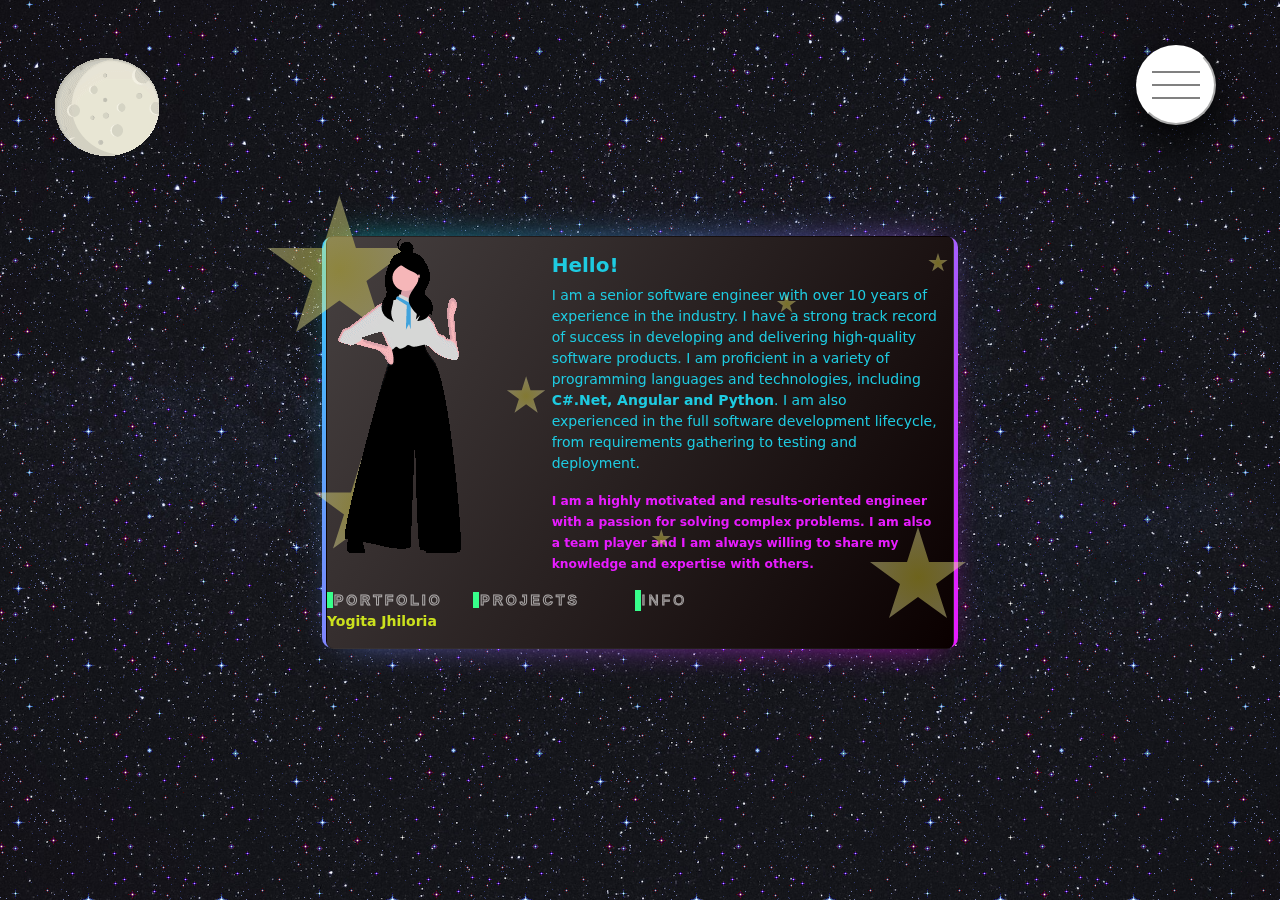
==== index.html @ c456a92a "all stuff" ====
<!doctype html>
<html lang="en" data-critters-container>
<head>
  <meta charset="utf-8">
  <title>Project Planner</title>
  <base href="/">
  <meta name="viewport" content="width=device-width, initial-scale=1">
  <link rel="icon" type="image/x-icon" href="favicon.ico">
 
<style>@charset "UTF-8";:root{--bs-blue:#0d6efd;--bs-indigo:#6610f2;--bs-purple:#6f42c1;--bs-pink:#d63384;--bs-red:#dc3545;--bs-orange:#fd7e14;--bs-yellow:#ffc107;--bs-green:#198754;--bs-teal:#20c997;--bs-cyan:#0dcaf0;--bs-black:#000;--bs-white:#fff;--bs-gray:#6c757d;--bs-gray-dark:#343a40;--bs-gray-100:#f8f9fa;--bs-gray-200:#e9ecef;--bs-gray-300:#dee2e6;--bs-gray-400:#ced4da;--bs-gray-500:#adb5bd;--bs-gray-600:#6c757d;--bs-gray-700:#495057;--bs-gray-800:#343a40;--bs-gray-900:#212529;--bs-primary:#0d6efd;--bs-secondary:#6c757d;--bs-success:#198754;--bs-info:#0dcaf0;--bs-warning:#ffc107;--bs-danger:#dc3545;--bs-light:#f8f9fa;--bs-dark:#212529;--bs-primary-rgb:13, 110, 253;--bs-secondary-rgb:108, 117, 125;--bs-success-rgb:25, 135, 84;--bs-info-rgb:13, 202, 240;--bs-warning-rgb:255, 193, 7;--bs-danger-rgb:220, 53, 69;--bs-light-rgb:248, 249, 250;--bs-dark-rgb:33, 37, 41;--bs-primary-text-emphasis:#052c65;--bs-secondary-text-emphasis:#2b2f32;--bs-success-text-emphasis:#0a3622;--bs-info-text-emphasis:#055160;--bs-warning-text-emphasis:#664d03;--bs-danger-text-emphasis:#58151c;--bs-light-text-emphasis:#495057;--bs-dark-text-emphasis:#495057;--bs-primary-bg-subtle:#cfe2ff;--bs-secondary-bg-subtle:#e2e3e5;--bs-success-bg-subtle:#d1e7dd;--bs-info-bg-subtle:#cff4fc;--bs-warning-bg-subtle:#fff3cd;--bs-danger-bg-subtle:#f8d7da;--bs-light-bg-subtle:#fcfcfd;--bs-dark-bg-subtle:#ced4da;--bs-primary-border-subtle:#9ec5fe;--bs-secondary-border-subtle:#c4c8cb;--bs-success-border-subtle:#a3cfbb;--bs-info-border-subtle:#9eeaf9;--bs-warning-border-subtle:#ffe69c;--bs-danger-border-subtle:#f1aeb5;--bs-light-border-subtle:#e9ecef;--bs-dark-border-subtle:#adb5bd;--bs-white-rgb:255, 255, 255;--bs-black-rgb:0, 0, 0;--bs-font-sans-serif:system-ui, -apple-system, "Segoe UI", Roboto, "Helvetica Neue", "Noto Sans", "Liberation Sans", Arial, sans-serif, "Apple Color Emoji", "Segoe UI Emoji", "Segoe UI Symbol", "Noto Color Emoji";--bs-font-monospace:SFMono-Regular, Menlo, Monaco, Consolas, "Liberation Mono", "Courier New", monospace;--bs-gradient:linear-gradient(180deg, rgba(255, 255, 255, .15), rgba(255, 255, 255, 0));--bs-body-font-family:var(--bs-font-sans-serif);--bs-body-font-size:1rem;--bs-body-font-weight:400;--bs-body-line-height:1.5;--bs-body-color:#212529;--bs-body-color-rgb:33, 37, 41;--bs-body-bg:#fff;--bs-body-bg-rgb:255, 255, 255;--bs-emphasis-color:#000;--bs-emphasis-color-rgb:0, 0, 0;--bs-secondary-color:rgba(33, 37, 41, .75);--bs-secondary-color-rgb:33, 37, 41;--bs-secondary-bg:#e9ecef;--bs-secondary-bg-rgb:233, 236, 239;--bs-tertiary-color:rgba(33, 37, 41, .5);--bs-tertiary-color-rgb:33, 37, 41;--bs-tertiary-bg:#f8f9fa;--bs-tertiary-bg-rgb:248, 249, 250;--bs-heading-color:inherit;--bs-link-color:#0d6efd;--bs-link-color-rgb:13, 110, 253;--bs-link-decoration:underline;--bs-link-hover-color:#0a58ca;--bs-link-hover-color-rgb:10, 88, 202;--bs-code-color:#d63384;--bs-highlight-bg:#fff3cd;--bs-border-width:1px;--bs-border-style:solid;--bs-border-color:#dee2e6;--bs-border-color-translucent:rgba(0, 0, 0, .175);--bs-border-radius:.375rem;--bs-border-radius-sm:.25rem;--bs-border-radius-lg:.5rem;--bs-border-radius-xl:1rem;--bs-border-radius-xxl:2rem;--bs-border-radius-2xl:var(--bs-border-radius-xxl);--bs-border-radius-pill:50rem;--bs-box-shadow:0 .5rem 1rem rgba(0, 0, 0, .15);--bs-box-shadow-sm:0 .125rem .25rem rgba(0, 0, 0, .075);--bs-box-shadow-lg:0 1rem 3rem rgba(0, 0, 0, .175);--bs-box-shadow-inset:inset 0 1px 2px rgba(0, 0, 0, .075);--bs-focus-ring-width:.25rem;--bs-focus-ring-opacity:.25;--bs-focus-ring-color:rgba(13, 110, 253, .25);--bs-form-valid-color:#198754;--bs-form-valid-border-color:#198754;--bs-form-invalid-color:#dc3545;--bs-form-invalid-border-color:#dc3545}*,*:before,*:after{box-sizing:border-box}@media (prefers-reduced-motion: no-preference){:root{scroll-behavior:smooth}}body{margin:0;font-family:var(--bs-body-font-family);font-size:var(--bs-body-font-size);font-weight:var(--bs-body-font-weight);line-height:var(--bs-body-line-height);color:var(--bs-body-color);text-align:var(--bs-body-text-align);background-color:var(--bs-body-bg);-webkit-text-size-adjust:100%;-webkit-tap-highlight-color:rgba(0,0,0,0)}:root{--bs-breakpoint-xs:0;--bs-breakpoint-sm:576px;--bs-breakpoint-md:768px;--bs-breakpoint-lg:992px;--bs-breakpoint-xl:1200px;--bs-breakpoint-xxl:1400px}:root{--surface-a:#1e1e1e;--surface-b:#121212;--surface-c:hsla(0,0%,100%,.04);--surface-d:hsla(0,0%,100%,.12);--surface-e:#1e1e1e;--surface-f:#262626;--text-color:rgba(255, 255, 255, .87);--text-color-secondary:rgba(255, 255, 255, .6);--primary-color:#9FA8DA;--primary-color-text:#121212;--font-family:Roboto, Helvetica Neue Light, Helvetica Neue, Helvetica, Arial, Lucida Grande, sans-serif;--surface-0:#121212;--surface-50:#2a2a2a;--surface-100:#414141;--surface-200:#595959;--surface-300:#717171;--surface-400:#898989;--surface-500:#a0a0a0;--surface-600:#b8b8b8;--surface-700:#d0d0d0;--surface-800:#e7e7e7;--surface-900:#ffffff;--gray-50:#e7e7e7;--gray-100:#d0d0d0;--gray-200:#b8b8b8;--gray-300:#a0a0a0;--gray-400:#898989;--gray-500:#717171;--gray-600:#595959;--gray-700:#414141;--gray-800:#2a2a2a;--gray-900:#121212;--content-padding:1rem;--inline-spacing:.5rem;--border-radius:4px;--surface-ground:#121212;--surface-section:#121212;--surface-card:#1e1e1e;--surface-overlay:#262626;--surface-border:hsla(0,0%,100%,.12);--surface-hover:hsla(0,0%,100%,.04);--maskbg:rgba(0, 0, 0, .32);--highlight-bg:rgba(159, 168, 218, .16);--highlight-text-color:#9FA8DA;--focus-ring:none;color-scheme:dark}@font-face{font-family:Roboto;font-style:normal;font-weight:400;src:local("Roboto"),local("Roboto-Regular"),url(roboto-v20-latin-ext_latin-regular.5c59b24786083ffe.woff2) format("woff2"),url(roboto-v20-latin-ext_latin-regular.c9064c1abfc45804.woff) format("woff")}@font-face{font-family:Roboto;font-style:normal;font-weight:500;src:local("Roboto Medium"),local("Roboto-Medium"),url(roboto-v20-latin-ext_latin-500.de270e01b582cd35.woff2) format("woff2"),url(roboto-v20-latin-ext_latin-500.4ce802079c5e2843.woff) format("woff")}@font-face{font-family:Roboto;font-style:normal;font-weight:700;src:local("Roboto Bold"),local("Roboto-Bold"),url(roboto-v20-latin-ext_latin-700.fea1ca242b09ae4c.woff2) format("woff2"),url(roboto-v20-latin-ext_latin-700.c5993c4d788e3ff6.woff) format("woff")}*{box-sizing:border-box}:root{--blue-50:#f4fafe;--blue-100:#cae6fc;--blue-200:#a0d2fa;--blue-300:#75bef8;--blue-400:#4baaf5;--blue-500:#2196f3;--blue-600:#1c80cf;--blue-700:#1769aa;--blue-800:#125386;--blue-900:#0d3c61;--green-50:#f7faf5;--green-100:#dbe8cf;--green-200:#bed6a9;--green-300:#a1c384;--green-400:#85b15e;--green-500:#689f38;--green-600:#588730;--green-700:#496f27;--green-800:#39571f;--green-900:#2a4016;--yellow-50:#fffcf5;--yellow-100:#fef0cd;--yellow-200:#fde4a5;--yellow-300:#fdd87d;--yellow-400:#fccc55;--yellow-500:#fbc02d;--yellow-600:#d5a326;--yellow-700:#b08620;--yellow-800:#8a6a19;--yellow-900:#644d12;--cyan-50:#f2fcfd;--cyan-100:#c2eff5;--cyan-200:#91e2ed;--cyan-300:#61d5e4;--cyan-400:#30c9dc;--cyan-500:#00bcd4;--cyan-600:#00a0b4;--cyan-700:#008494;--cyan-800:#006775;--cyan-900:#004b55;--pink-50:#fef4f7;--pink-100:#fac9da;--pink-200:#f69ebc;--pink-300:#f1749e;--pink-400:#ed4981;--pink-500:#e91e63;--pink-600:#c61a54;--pink-700:#a31545;--pink-800:#801136;--pink-900:#5d0c28;--indigo-50:#f6f7fc;--indigo-100:#d5d9ef;--indigo-200:#b3bae2;--indigo-300:#919cd5;--indigo-400:#707dc8;--indigo-500:#4e5fbb;--indigo-600:#42519f;--indigo-700:#374383;--indigo-800:#2b3467;--indigo-900:#1f264b;--teal-50:#f2faf9;--teal-100:#c2e6e2;--teal-200:#91d2cc;--teal-300:#61beb5;--teal-400:#30aa9f;--teal-500:#009688;--teal-600:#008074;--teal-700:#00695f;--teal-800:#00534b;--teal-900:#003c36;--orange-50:#fffaf2;--orange-100:#ffe6c2;--orange-200:#ffd391;--orange-300:#ffbf61;--orange-400:#ffac30;--orange-500:#ff9800;--orange-600:#d98100;--orange-700:#b36a00;--orange-800:#8c5400;--orange-900:#663d00;--bluegray-50:#f7f9f9;--bluegray-100:#d9e0e3;--bluegray-200:#bbc7cd;--bluegray-300:#9caeb7;--bluegray-400:#7e96a1;--bluegray-500:#607d8b;--bluegray-600:#526a76;--bluegray-700:#435861;--bluegray-800:#35454c;--bluegray-900:#263238;--purple-50:#faf4fb;--purple-100:#e7cbec;--purple-200:#d4a2dd;--purple-300:#c279ce;--purple-400:#af50bf;--purple-500:#9c27b0;--purple-600:#852196;--purple-700:#6d1b7b;--purple-800:#561561;--purple-900:#3e1046;--red-50:#fef6f5;--red-100:#fcd2cf;--red-200:#faaea9;--red-300:#f88a82;--red-400:#f6675c;--red-500:#f44336;--red-600:#cf392e;--red-700:#ab2f26;--red-800:#86251e;--red-900:#621b16;--primary-50:#fafbfd;--primary-100:#e8eaf6;--primary-200:#d6daef;--primary-300:#c3c9e8;--primary-400:#b1b9e1;--primary-500:#9fa8da;--primary-600:#878fb9;--primary-700:#6f7699;--primary-800:#575c78;--primary-900:#404357}</style><link rel="stylesheet" href="styles.7f0d6ec88612f59f.css" media="print" onload="this.media='all'"><noscript><link rel="stylesheet" href="styles.7f0d6ec88612f59f.css"></noscript></head>
<body>
  <title>Project Planner</title>
  <app-root></app-root>
<script src="runtime.410715f1db5ae6c1.js" type="module"></script><script src="polyfills.b09795916d381cef.js" type="module"></script><script src="scripts.b73311b29b2da141.js" defer></script><script src="main.d868e6885b23b28e.js" type="module"></script></body>
</html>
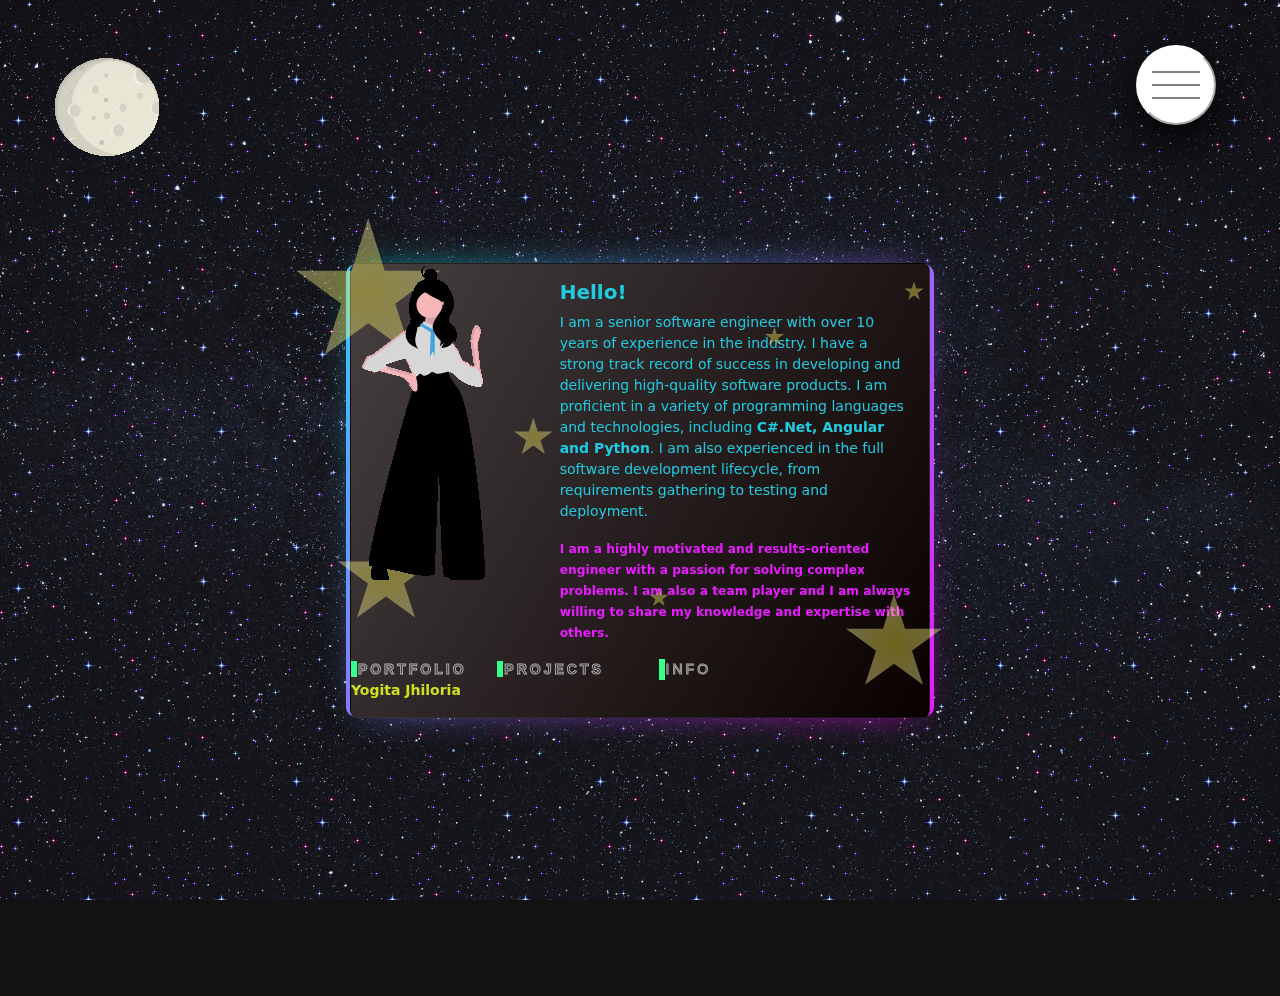
==== commit f195f8c8: "updated site" ====
--- a/index.html
+++ b/index.html
@@ -2,14 +2,14 @@
 <html lang="en" data-critters-container>
 <head>
   <meta charset="utf-8">
-  <title>Project Planner</title>
+  <title>Portfolio</title>
   <base href="/">
   <meta name="viewport" content="width=device-width, initial-scale=1">
   <link rel="icon" type="image/x-icon" href="favicon.ico">
  
 <style>@charset "UTF-8";:root{--bs-blue:#0d6efd;--bs-indigo:#6610f2;--bs-purple:#6f42c1;--bs-pink:#d63384;--bs-red:#dc3545;--bs-orange:#fd7e14;--bs-yellow:#ffc107;--bs-green:#198754;--bs-teal:#20c997;--bs-cyan:#0dcaf0;--bs-black:#000;--bs-white:#fff;--bs-gray:#6c757d;--bs-gray-dark:#343a40;--bs-gray-100:#f8f9fa;--bs-gray-200:#e9ecef;--bs-gray-300:#dee2e6;--bs-gray-400:#ced4da;--bs-gray-500:#adb5bd;--bs-gray-600:#6c757d;--bs-gray-700:#495057;--bs-gray-800:#343a40;--bs-gray-900:#212529;--bs-primary:#0d6efd;--bs-secondary:#6c757d;--bs-success:#198754;--bs-info:#0dcaf0;--bs-warning:#ffc107;--bs-danger:#dc3545;--bs-light:#f8f9fa;--bs-dark:#212529;--bs-primary-rgb:13, 110, 253;--bs-secondary-rgb:108, 117, 125;--bs-success-rgb:25, 135, 84;--bs-info-rgb:13, 202, 240;--bs-warning-rgb:255, 193, 7;--bs-danger-rgb:220, 53, 69;--bs-light-rgb:248, 249, 250;--bs-dark-rgb:33, 37, 41;--bs-primary-text-emphasis:#052c65;--bs-secondary-text-emphasis:#2b2f32;--bs-success-text-emphasis:#0a3622;--bs-info-text-emphasis:#055160;--bs-warning-text-emphasis:#664d03;--bs-danger-text-emphasis:#58151c;--bs-light-text-emphasis:#495057;--bs-dark-text-emphasis:#495057;--bs-primary-bg-subtle:#cfe2ff;--bs-secondary-bg-subtle:#e2e3e5;--bs-success-bg-subtle:#d1e7dd;--bs-info-bg-subtle:#cff4fc;--bs-warning-bg-subtle:#fff3cd;--bs-danger-bg-subtle:#f8d7da;--bs-light-bg-subtle:#fcfcfd;--bs-dark-bg-subtle:#ced4da;--bs-primary-border-subtle:#9ec5fe;--bs-secondary-border-subtle:#c4c8cb;--bs-success-border-subtle:#a3cfbb;--bs-info-border-subtle:#9eeaf9;--bs-warning-border-subtle:#ffe69c;--bs-danger-border-subtle:#f1aeb5;--bs-light-border-subtle:#e9ecef;--bs-dark-border-subtle:#adb5bd;--bs-white-rgb:255, 255, 255;--bs-black-rgb:0, 0, 0;--bs-font-sans-serif:system-ui, -apple-system, "Segoe UI", Roboto, "Helvetica Neue", "Noto Sans", "Liberation Sans", Arial, sans-serif, "Apple Color Emoji", "Segoe UI Emoji", "Segoe UI Symbol", "Noto Color Emoji";--bs-font-monospace:SFMono-Regular, Menlo, Monaco, Consolas, "Liberation Mono", "Courier New", monospace;--bs-gradient:linear-gradient(180deg, rgba(255, 255, 255, .15), rgba(255, 255, 255, 0));--bs-body-font-family:var(--bs-font-sans-serif);--bs-body-font-size:1rem;--bs-body-font-weight:400;--bs-body-line-height:1.5;--bs-body-color:#212529;--bs-body-color-rgb:33, 37, 41;--bs-body-bg:#fff;--bs-body-bg-rgb:255, 255, 255;--bs-emphasis-color:#000;--bs-emphasis-color-rgb:0, 0, 0;--bs-secondary-color:rgba(33, 37, 41, .75);--bs-secondary-color-rgb:33, 37, 41;--bs-secondary-bg:#e9ecef;--bs-secondary-bg-rgb:233, 236, 239;--bs-tertiary-color:rgba(33, 37, 41, .5);--bs-tertiary-color-rgb:33, 37, 41;--bs-tertiary-bg:#f8f9fa;--bs-tertiary-bg-rgb:248, 249, 250;--bs-heading-color:inherit;--bs-link-color:#0d6efd;--bs-link-color-rgb:13, 110, 253;--bs-link-decoration:underline;--bs-link-hover-color:#0a58ca;--bs-link-hover-color-rgb:10, 88, 202;--bs-code-color:#d63384;--bs-highlight-bg:#fff3cd;--bs-border-width:1px;--bs-border-style:solid;--bs-border-color:#dee2e6;--bs-border-color-translucent:rgba(0, 0, 0, .175);--bs-border-radius:.375rem;--bs-border-radius-sm:.25rem;--bs-border-radius-lg:.5rem;--bs-border-radius-xl:1rem;--bs-border-radius-xxl:2rem;--bs-border-radius-2xl:var(--bs-border-radius-xxl);--bs-border-radius-pill:50rem;--bs-box-shadow:0 .5rem 1rem rgba(0, 0, 0, .15);--bs-box-shadow-sm:0 .125rem .25rem rgba(0, 0, 0, .075);--bs-box-shadow-lg:0 1rem 3rem rgba(0, 0, 0, .175);--bs-box-shadow-inset:inset 0 1px 2px rgba(0, 0, 0, .075);--bs-focus-ring-width:.25rem;--bs-focus-ring-opacity:.25;--bs-focus-ring-color:rgba(13, 110, 253, .25);--bs-form-valid-color:#198754;--bs-form-valid-border-color:#198754;--bs-form-invalid-color:#dc3545;--bs-form-invalid-border-color:#dc3545}*,*:before,*:after{box-sizing:border-box}@media (prefers-reduced-motion: no-preference){:root{scroll-behavior:smooth}}body{margin:0;font-family:var(--bs-body-font-family);font-size:var(--bs-body-font-size);font-weight:var(--bs-body-font-weight);line-height:var(--bs-body-line-height);color:var(--bs-body-color);text-align:var(--bs-body-text-align);background-color:var(--bs-body-bg);-webkit-text-size-adjust:100%;-webkit-tap-highlight-color:rgba(0,0,0,0)}:root{--bs-breakpoint-xs:0;--bs-breakpoint-sm:576px;--bs-breakpoint-md:768px;--bs-breakpoint-lg:992px;--bs-breakpoint-xl:1200px;--bs-breakpoint-xxl:1400px}:root{--surface-a:#1e1e1e;--surface-b:#121212;--surface-c:hsla(0,0%,100%,.04);--surface-d:hsla(0,0%,100%,.12);--surface-e:#1e1e1e;--surface-f:#262626;--text-color:rgba(255, 255, 255, .87);--text-color-secondary:rgba(255, 255, 255, .6);--primary-color:#9FA8DA;--primary-color-text:#121212;--font-family:Roboto, Helvetica Neue Light, Helvetica Neue, Helvetica, Arial, Lucida Grande, sans-serif;--surface-0:#121212;--surface-50:#2a2a2a;--surface-100:#414141;--surface-200:#595959;--surface-300:#717171;--surface-400:#898989;--surface-500:#a0a0a0;--surface-600:#b8b8b8;--surface-700:#d0d0d0;--surface-800:#e7e7e7;--surface-900:#ffffff;--gray-50:#e7e7e7;--gray-100:#d0d0d0;--gray-200:#b8b8b8;--gray-300:#a0a0a0;--gray-400:#898989;--gray-500:#717171;--gray-600:#595959;--gray-700:#414141;--gray-800:#2a2a2a;--gray-900:#121212;--content-padding:1rem;--inline-spacing:.5rem;--border-radius:4px;--surface-ground:#121212;--surface-section:#121212;--surface-card:#1e1e1e;--surface-overlay:#262626;--surface-border:hsla(0,0%,100%,.12);--surface-hover:hsla(0,0%,100%,.04);--maskbg:rgba(0, 0, 0, .32);--highlight-bg:rgba(159, 168, 218, .16);--highlight-text-color:#9FA8DA;--focus-ring:none;color-scheme:dark}@font-face{font-family:Roboto;font-style:normal;font-weight:400;src:local("Roboto"),local("Roboto-Regular"),url(roboto-v20-latin-ext_latin-regular.5c59b24786083ffe.woff2) format("woff2"),url(roboto-v20-latin-ext_latin-regular.c9064c1abfc45804.woff) format("woff")}@font-face{font-family:Roboto;font-style:normal;font-weight:500;src:local("Roboto Medium"),local("Roboto-Medium"),url(roboto-v20-latin-ext_latin-500.de270e01b582cd35.woff2) format("woff2"),url(roboto-v20-latin-ext_latin-500.4ce802079c5e2843.woff) format("woff")}@font-face{font-family:Roboto;font-style:normal;font-weight:700;src:local("Roboto Bold"),local("Roboto-Bold"),url(roboto-v20-latin-ext_latin-700.fea1ca242b09ae4c.woff2) format("woff2"),url(roboto-v20-latin-ext_latin-700.c5993c4d788e3ff6.woff) format("woff")}*{box-sizing:border-box}:root{--blue-50:#f4fafe;--blue-100:#cae6fc;--blue-200:#a0d2fa;--blue-300:#75bef8;--blue-400:#4baaf5;--blue-500:#2196f3;--blue-600:#1c80cf;--blue-700:#1769aa;--blue-800:#125386;--blue-900:#0d3c61;--green-50:#f7faf5;--green-100:#dbe8cf;--green-200:#bed6a9;--green-300:#a1c384;--green-400:#85b15e;--green-500:#689f38;--green-600:#588730;--green-700:#496f27;--green-800:#39571f;--green-900:#2a4016;--yellow-50:#fffcf5;--yellow-100:#fef0cd;--yellow-200:#fde4a5;--yellow-300:#fdd87d;--yellow-400:#fccc55;--yellow-500:#fbc02d;--yellow-600:#d5a326;--yellow-700:#b08620;--yellow-800:#8a6a19;--yellow-900:#644d12;--cyan-50:#f2fcfd;--cyan-100:#c2eff5;--cyan-200:#91e2ed;--cyan-300:#61d5e4;--cyan-400:#30c9dc;--cyan-500:#00bcd4;--cyan-600:#00a0b4;--cyan-700:#008494;--cyan-800:#006775;--cyan-900:#004b55;--pink-50:#fef4f7;--pink-100:#fac9da;--pink-200:#f69ebc;--pink-300:#f1749e;--pink-400:#ed4981;--pink-500:#e91e63;--pink-600:#c61a54;--pink-700:#a31545;--pink-800:#801136;--pink-900:#5d0c28;--indigo-50:#f6f7fc;--indigo-100:#d5d9ef;--indigo-200:#b3bae2;--indigo-300:#919cd5;--indigo-400:#707dc8;--indigo-500:#4e5fbb;--indigo-600:#42519f;--indigo-700:#374383;--indigo-800:#2b3467;--indigo-900:#1f264b;--teal-50:#f2faf9;--teal-100:#c2e6e2;--teal-200:#91d2cc;--teal-300:#61beb5;--teal-400:#30aa9f;--teal-500:#009688;--teal-600:#008074;--teal-700:#00695f;--teal-800:#00534b;--teal-900:#003c36;--orange-50:#fffaf2;--orange-100:#ffe6c2;--orange-200:#ffd391;--orange-300:#ffbf61;--orange-400:#ffac30;--orange-500:#ff9800;--orange-600:#d98100;--orange-700:#b36a00;--orange-800:#8c5400;--orange-900:#663d00;--bluegray-50:#f7f9f9;--bluegray-100:#d9e0e3;--bluegray-200:#bbc7cd;--bluegray-300:#9caeb7;--bluegray-400:#7e96a1;--bluegray-500:#607d8b;--bluegray-600:#526a76;--bluegray-700:#435861;--bluegray-800:#35454c;--bluegray-900:#263238;--purple-50:#faf4fb;--purple-100:#e7cbec;--purple-200:#d4a2dd;--purple-300:#c279ce;--purple-400:#af50bf;--purple-500:#9c27b0;--purple-600:#852196;--purple-700:#6d1b7b;--purple-800:#561561;--purple-900:#3e1046;--red-50:#fef6f5;--red-100:#fcd2cf;--red-200:#faaea9;--red-300:#f88a82;--red-400:#f6675c;--red-500:#f44336;--red-600:#cf392e;--red-700:#ab2f26;--red-800:#86251e;--red-900:#621b16;--primary-50:#fafbfd;--primary-100:#e8eaf6;--primary-200:#d6daef;--primary-300:#c3c9e8;--primary-400:#b1b9e1;--primary-500:#9fa8da;--primary-600:#878fb9;--primary-700:#6f7699;--primary-800:#575c78;--primary-900:#404357}</style><link rel="stylesheet" href="styles.7f0d6ec88612f59f.css" media="print" onload="this.media='all'"><noscript><link rel="stylesheet" href="styles.7f0d6ec88612f59f.css"></noscript></head>
 <body>
-  <title>Project Planner</title>
+  
   <app-root></app-root>
-<script src="runtime.410715f1db5ae6c1.js" type="module"></script><script src="polyfills.b09795916d381cef.js" type="module"></script><script src="scripts.b73311b29b2da141.js" defer></script><script src="main.d868e6885b23b28e.js" type="module"></script></body>
+<script src="runtime.410715f1db5ae6c1.js" type="module"></script><script src="polyfills.b09795916d381cef.js" type="module"></script><script src="scripts.b73311b29b2da141.js" defer></script><script src="main.60fa8112f9ef01de.js" type="module"></script></body>
 </html>
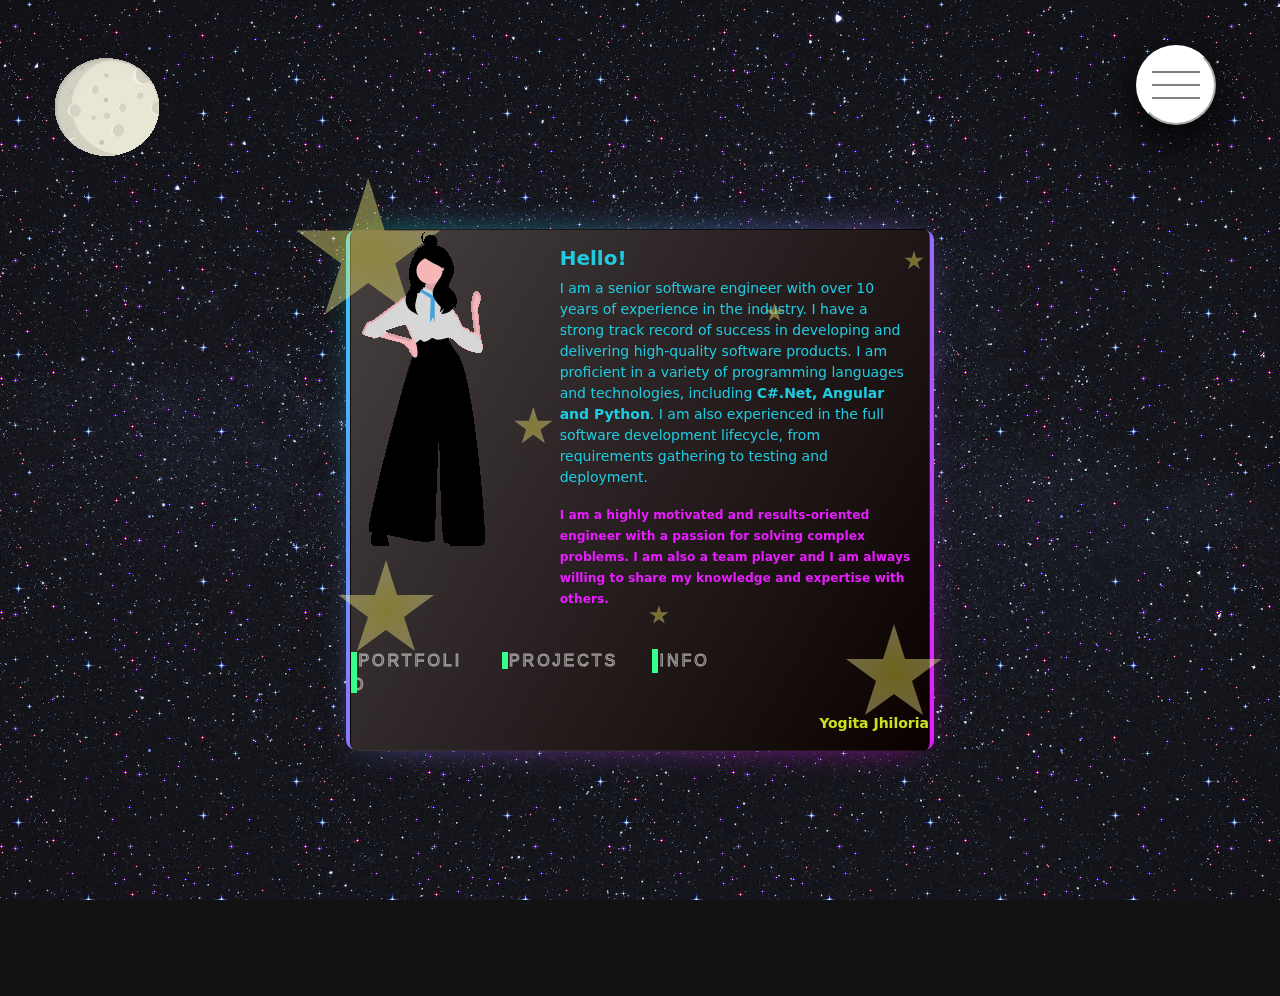
==== commit 0a94eb74: "updated" ====
--- a/index.html
+++ b/index.html
@@ -7,9 +7,9 @@
   <meta name="viewport" content="width=device-width, initial-scale=1">
   <link rel="icon" type="image/x-icon" href="favicon.ico">
  
-<style>@charset "UTF-8";:root{--bs-blue:#0d6efd;--bs-indigo:#6610f2;--bs-purple:#6f42c1;--bs-pink:#d63384;--bs-red:#dc3545;--bs-orange:#fd7e14;--bs-yellow:#ffc107;--bs-green:#198754;--bs-teal:#20c997;--bs-cyan:#0dcaf0;--bs-black:#000;--bs-white:#fff;--bs-gray:#6c757d;--bs-gray-dark:#343a40;--bs-gray-100:#f8f9fa;--bs-gray-200:#e9ecef;--bs-gray-300:#dee2e6;--bs-gray-400:#ced4da;--bs-gray-500:#adb5bd;--bs-gray-600:#6c757d;--bs-gray-700:#495057;--bs-gray-800:#343a40;--bs-gray-900:#212529;--bs-primary:#0d6efd;--bs-secondary:#6c757d;--bs-success:#198754;--bs-info:#0dcaf0;--bs-warning:#ffc107;--bs-danger:#dc3545;--bs-light:#f8f9fa;--bs-dark:#212529;--bs-primary-rgb:13, 110, 253;--bs-secondary-rgb:108, 117, 125;--bs-success-rgb:25, 135, 84;--bs-info-rgb:13, 202, 240;--bs-warning-rgb:255, 193, 7;--bs-danger-rgb:220, 53, 69;--bs-light-rgb:248, 249, 250;--bs-dark-rgb:33, 37, 41;--bs-primary-text-emphasis:#052c65;--bs-secondary-text-emphasis:#2b2f32;--bs-success-text-emphasis:#0a3622;--bs-info-text-emphasis:#055160;--bs-warning-text-emphasis:#664d03;--bs-danger-text-emphasis:#58151c;--bs-light-text-emphasis:#495057;--bs-dark-text-emphasis:#495057;--bs-primary-bg-subtle:#cfe2ff;--bs-secondary-bg-subtle:#e2e3e5;--bs-success-bg-subtle:#d1e7dd;--bs-info-bg-subtle:#cff4fc;--bs-warning-bg-subtle:#fff3cd;--bs-danger-bg-subtle:#f8d7da;--bs-light-bg-subtle:#fcfcfd;--bs-dark-bg-subtle:#ced4da;--bs-primary-border-subtle:#9ec5fe;--bs-secondary-border-subtle:#c4c8cb;--bs-success-border-subtle:#a3cfbb;--bs-info-border-subtle:#9eeaf9;--bs-warning-border-subtle:#ffe69c;--bs-danger-border-subtle:#f1aeb5;--bs-light-border-subtle:#e9ecef;--bs-dark-border-subtle:#adb5bd;--bs-white-rgb:255, 255, 255;--bs-black-rgb:0, 0, 0;--bs-font-sans-serif:system-ui, -apple-system, "Segoe UI", Roboto, "Helvetica Neue", "Noto Sans", "Liberation Sans", Arial, sans-serif, "Apple Color Emoji", "Segoe UI Emoji", "Segoe UI Symbol", "Noto Color Emoji";--bs-font-monospace:SFMono-Regular, Menlo, Monaco, Consolas, "Liberation Mono", "Courier New", monospace;--bs-gradient:linear-gradient(180deg, rgba(255, 255, 255, .15), rgba(255, 255, 255, 0));--bs-body-font-family:var(--bs-font-sans-serif);--bs-body-font-size:1rem;--bs-body-font-weight:400;--bs-body-line-height:1.5;--bs-body-color:#212529;--bs-body-color-rgb:33, 37, 41;--bs-body-bg:#fff;--bs-body-bg-rgb:255, 255, 255;--bs-emphasis-color:#000;--bs-emphasis-color-rgb:0, 0, 0;--bs-secondary-color:rgba(33, 37, 41, .75);--bs-secondary-color-rgb:33, 37, 41;--bs-secondary-bg:#e9ecef;--bs-secondary-bg-rgb:233, 236, 239;--bs-tertiary-color:rgba(33, 37, 41, .5);--bs-tertiary-color-rgb:33, 37, 41;--bs-tertiary-bg:#f8f9fa;--bs-tertiary-bg-rgb:248, 249, 250;--bs-heading-color:inherit;--bs-link-color:#0d6efd;--bs-link-color-rgb:13, 110, 253;--bs-link-decoration:underline;--bs-link-hover-color:#0a58ca;--bs-link-hover-color-rgb:10, 88, 202;--bs-code-color:#d63384;--bs-highlight-bg:#fff3cd;--bs-border-width:1px;--bs-border-style:solid;--bs-border-color:#dee2e6;--bs-border-color-translucent:rgba(0, 0, 0, .175);--bs-border-radius:.375rem;--bs-border-radius-sm:.25rem;--bs-border-radius-lg:.5rem;--bs-border-radius-xl:1rem;--bs-border-radius-xxl:2rem;--bs-border-radius-2xl:var(--bs-border-radius-xxl);--bs-border-radius-pill:50rem;--bs-box-shadow:0 .5rem 1rem rgba(0, 0, 0, .15);--bs-box-shadow-sm:0 .125rem .25rem rgba(0, 0, 0, .075);--bs-box-shadow-lg:0 1rem 3rem rgba(0, 0, 0, .175);--bs-box-shadow-inset:inset 0 1px 2px rgba(0, 0, 0, .075);--bs-focus-ring-width:.25rem;--bs-focus-ring-opacity:.25;--bs-focus-ring-color:rgba(13, 110, 253, .25);--bs-form-valid-color:#198754;--bs-form-valid-border-color:#198754;--bs-form-invalid-color:#dc3545;--bs-form-invalid-border-color:#dc3545}*,*:before,*:after{box-sizing:border-box}@media (prefers-reduced-motion: no-preference){:root{scroll-behavior:smooth}}body{margin:0;font-family:var(--bs-body-font-family);font-size:var(--bs-body-font-size);font-weight:var(--bs-body-font-weight);line-height:var(--bs-body-line-height);color:var(--bs-body-color);text-align:var(--bs-body-text-align);background-color:var(--bs-body-bg);-webkit-text-size-adjust:100%;-webkit-tap-highlight-color:rgba(0,0,0,0)}:root{--bs-breakpoint-xs:0;--bs-breakpoint-sm:576px;--bs-breakpoint-md:768px;--bs-breakpoint-lg:992px;--bs-breakpoint-xl:1200px;--bs-breakpoint-xxl:1400px}:root{--surface-a:#1e1e1e;--surface-b:#121212;--surface-c:hsla(0,0%,100%,.04);--surface-d:hsla(0,0%,100%,.12);--surface-e:#1e1e1e;--surface-f:#262626;--text-color:rgba(255, 255, 255, .87);--text-color-secondary:rgba(255, 255, 255, .6);--primary-color:#9FA8DA;--primary-color-text:#121212;--font-family:Roboto, Helvetica Neue Light, Helvetica Neue, Helvetica, Arial, Lucida Grande, sans-serif;--surface-0:#121212;--surface-50:#2a2a2a;--surface-100:#414141;--surface-200:#595959;--surface-300:#717171;--surface-400:#898989;--surface-500:#a0a0a0;--surface-600:#b8b8b8;--surface-700:#d0d0d0;--surface-800:#e7e7e7;--surface-900:#ffffff;--gray-50:#e7e7e7;--gray-100:#d0d0d0;--gray-200:#b8b8b8;--gray-300:#a0a0a0;--gray-400:#898989;--gray-500:#717171;--gray-600:#595959;--gray-700:#414141;--gray-800:#2a2a2a;--gray-900:#121212;--content-padding:1rem;--inline-spacing:.5rem;--border-radius:4px;--surface-ground:#121212;--surface-section:#121212;--surface-card:#1e1e1e;--surface-overlay:#262626;--surface-border:hsla(0,0%,100%,.12);--surface-hover:hsla(0,0%,100%,.04);--maskbg:rgba(0, 0, 0, .32);--highlight-bg:rgba(159, 168, 218, .16);--highlight-text-color:#9FA8DA;--focus-ring:none;color-scheme:dark}@font-face{font-family:Roboto;font-style:normal;font-weight:400;src:local("Roboto"),local("Roboto-Regular"),url(roboto-v20-latin-ext_latin-regular.5c59b24786083ffe.woff2) format("woff2"),url(roboto-v20-latin-ext_latin-regular.c9064c1abfc45804.woff) format("woff")}@font-face{font-family:Roboto;font-style:normal;font-weight:500;src:local("Roboto Medium"),local("Roboto-Medium"),url(roboto-v20-latin-ext_latin-500.de270e01b582cd35.woff2) format("woff2"),url(roboto-v20-latin-ext_latin-500.4ce802079c5e2843.woff) format("woff")}@font-face{font-family:Roboto;font-style:normal;font-weight:700;src:local("Roboto Bold"),local("Roboto-Bold"),url(roboto-v20-latin-ext_latin-700.fea1ca242b09ae4c.woff2) format("woff2"),url(roboto-v20-latin-ext_latin-700.c5993c4d788e3ff6.woff) format("woff")}*{box-sizing:border-box}:root{--blue-50:#f4fafe;--blue-100:#cae6fc;--blue-200:#a0d2fa;--blue-300:#75bef8;--blue-400:#4baaf5;--blue-500:#2196f3;--blue-600:#1c80cf;--blue-700:#1769aa;--blue-800:#125386;--blue-900:#0d3c61;--green-50:#f7faf5;--green-100:#dbe8cf;--green-200:#bed6a9;--green-300:#a1c384;--green-400:#85b15e;--green-500:#689f38;--green-600:#588730;--green-700:#496f27;--green-800:#39571f;--green-900:#2a4016;--yellow-50:#fffcf5;--yellow-100:#fef0cd;--yellow-200:#fde4a5;--yellow-300:#fdd87d;--yellow-400:#fccc55;--yellow-500:#fbc02d;--yellow-600:#d5a326;--yellow-700:#b08620;--yellow-800:#8a6a19;--yellow-900:#644d12;--cyan-50:#f2fcfd;--cyan-100:#c2eff5;--cyan-200:#91e2ed;--cyan-300:#61d5e4;--cyan-400:#30c9dc;--cyan-500:#00bcd4;--cyan-600:#00a0b4;--cyan-700:#008494;--cyan-800:#006775;--cyan-900:#004b55;--pink-50:#fef4f7;--pink-100:#fac9da;--pink-200:#f69ebc;--pink-300:#f1749e;--pink-400:#ed4981;--pink-500:#e91e63;--pink-600:#c61a54;--pink-700:#a31545;--pink-800:#801136;--pink-900:#5d0c28;--indigo-50:#f6f7fc;--indigo-100:#d5d9ef;--indigo-200:#b3bae2;--indigo-300:#919cd5;--indigo-400:#707dc8;--indigo-500:#4e5fbb;--indigo-600:#42519f;--indigo-700:#374383;--indigo-800:#2b3467;--indigo-900:#1f264b;--teal-50:#f2faf9;--teal-100:#c2e6e2;--teal-200:#91d2cc;--teal-300:#61beb5;--teal-400:#30aa9f;--teal-500:#009688;--teal-600:#008074;--teal-700:#00695f;--teal-800:#00534b;--teal-900:#003c36;--orange-50:#fffaf2;--orange-100:#ffe6c2;--orange-200:#ffd391;--orange-300:#ffbf61;--orange-400:#ffac30;--orange-500:#ff9800;--orange-600:#d98100;--orange-700:#b36a00;--orange-800:#8c5400;--orange-900:#663d00;--bluegray-50:#f7f9f9;--bluegray-100:#d9e0e3;--bluegray-200:#bbc7cd;--bluegray-300:#9caeb7;--bluegray-400:#7e96a1;--bluegray-500:#607d8b;--bluegray-600:#526a76;--bluegray-700:#435861;--bluegray-800:#35454c;--bluegray-900:#263238;--purple-50:#faf4fb;--purple-100:#e7cbec;--purple-200:#d4a2dd;--purple-300:#c279ce;--purple-400:#af50bf;--purple-500:#9c27b0;--purple-600:#852196;--purple-700:#6d1b7b;--purple-800:#561561;--purple-900:#3e1046;--red-50:#fef6f5;--red-100:#fcd2cf;--red-200:#faaea9;--red-300:#f88a82;--red-400:#f6675c;--red-500:#f44336;--red-600:#cf392e;--red-700:#ab2f26;--red-800:#86251e;--red-900:#621b16;--primary-50:#fafbfd;--primary-100:#e8eaf6;--primary-200:#d6daef;--primary-300:#c3c9e8;--primary-400:#b1b9e1;--primary-500:#9fa8da;--primary-600:#878fb9;--primary-700:#6f7699;--primary-800:#575c78;--primary-900:#404357}</style><link rel="stylesheet" href="styles.7f0d6ec88612f59f.css" media="print" onload="this.media='all'"><noscript><link rel="stylesheet" href="styles.7f0d6ec88612f59f.css"></noscript></head>
+<style>@media (max-width: 575.98px){body{margin-bottom:20vh!important}}@charset "UTF-8";:root{--bs-blue:#0d6efd;--bs-indigo:#6610f2;--bs-purple:#6f42c1;--bs-pink:#d63384;--bs-red:#dc3545;--bs-orange:#fd7e14;--bs-yellow:#ffc107;--bs-green:#198754;--bs-teal:#20c997;--bs-cyan:#0dcaf0;--bs-black:#000;--bs-white:#fff;--bs-gray:#6c757d;--bs-gray-dark:#343a40;--bs-gray-100:#f8f9fa;--bs-gray-200:#e9ecef;--bs-gray-300:#dee2e6;--bs-gray-400:#ced4da;--bs-gray-500:#adb5bd;--bs-gray-600:#6c757d;--bs-gray-700:#495057;--bs-gray-800:#343a40;--bs-gray-900:#212529;--bs-primary:#0d6efd;--bs-secondary:#6c757d;--bs-success:#198754;--bs-info:#0dcaf0;--bs-warning:#ffc107;--bs-danger:#dc3545;--bs-light:#f8f9fa;--bs-dark:#212529;--bs-primary-rgb:13, 110, 253;--bs-secondary-rgb:108, 117, 125;--bs-success-rgb:25, 135, 84;--bs-info-rgb:13, 202, 240;--bs-warning-rgb:255, 193, 7;--bs-danger-rgb:220, 53, 69;--bs-light-rgb:248, 249, 250;--bs-dark-rgb:33, 37, 41;--bs-primary-text-emphasis:#052c65;--bs-secondary-text-emphasis:#2b2f32;--bs-success-text-emphasis:#0a3622;--bs-info-text-emphasis:#055160;--bs-warning-text-emphasis:#664d03;--bs-danger-text-emphasis:#58151c;--bs-light-text-emphasis:#495057;--bs-dark-text-emphasis:#495057;--bs-primary-bg-subtle:#cfe2ff;--bs-secondary-bg-subtle:#e2e3e5;--bs-success-bg-subtle:#d1e7dd;--bs-info-bg-subtle:#cff4fc;--bs-warning-bg-subtle:#fff3cd;--bs-danger-bg-subtle:#f8d7da;--bs-light-bg-subtle:#fcfcfd;--bs-dark-bg-subtle:#ced4da;--bs-primary-border-subtle:#9ec5fe;--bs-secondary-border-subtle:#c4c8cb;--bs-success-border-subtle:#a3cfbb;--bs-info-border-subtle:#9eeaf9;--bs-warning-border-subtle:#ffe69c;--bs-danger-border-subtle:#f1aeb5;--bs-light-border-subtle:#e9ecef;--bs-dark-border-subtle:#adb5bd;--bs-white-rgb:255, 255, 255;--bs-black-rgb:0, 0, 0;--bs-font-sans-serif:system-ui, -apple-system, "Segoe UI", Roboto, "Helvetica Neue", "Noto Sans", "Liberation Sans", Arial, sans-serif, "Apple Color Emoji", "Segoe UI Emoji", "Segoe UI Symbol", "Noto Color Emoji";--bs-font-monospace:SFMono-Regular, Menlo, Monaco, Consolas, "Liberation Mono", "Courier New", monospace;--bs-gradient:linear-gradient(180deg, rgba(255, 255, 255, .15), rgba(255, 255, 255, 0));--bs-body-font-family:var(--bs-font-sans-serif);--bs-body-font-size:1rem;--bs-body-font-weight:400;--bs-body-line-height:1.5;--bs-body-color:#212529;--bs-body-color-rgb:33, 37, 41;--bs-body-bg:#fff;--bs-body-bg-rgb:255, 255, 255;--bs-emphasis-color:#000;--bs-emphasis-color-rgb:0, 0, 0;--bs-secondary-color:rgba(33, 37, 41, .75);--bs-secondary-color-rgb:33, 37, 41;--bs-secondary-bg:#e9ecef;--bs-secondary-bg-rgb:233, 236, 239;--bs-tertiary-color:rgba(33, 37, 41, .5);--bs-tertiary-color-rgb:33, 37, 41;--bs-tertiary-bg:#f8f9fa;--bs-tertiary-bg-rgb:248, 249, 250;--bs-heading-color:inherit;--bs-link-color:#0d6efd;--bs-link-color-rgb:13, 110, 253;--bs-link-decoration:underline;--bs-link-hover-color:#0a58ca;--bs-link-hover-color-rgb:10, 88, 202;--bs-code-color:#d63384;--bs-highlight-bg:#fff3cd;--bs-border-width:1px;--bs-border-style:solid;--bs-border-color:#dee2e6;--bs-border-color-translucent:rgba(0, 0, 0, .175);--bs-border-radius:.375rem;--bs-border-radius-sm:.25rem;--bs-border-radius-lg:.5rem;--bs-border-radius-xl:1rem;--bs-border-radius-xxl:2rem;--bs-border-radius-2xl:var(--bs-border-radius-xxl);--bs-border-radius-pill:50rem;--bs-box-shadow:0 .5rem 1rem rgba(0, 0, 0, .15);--bs-box-shadow-sm:0 .125rem .25rem rgba(0, 0, 0, .075);--bs-box-shadow-lg:0 1rem 3rem rgba(0, 0, 0, .175);--bs-box-shadow-inset:inset 0 1px 2px rgba(0, 0, 0, .075);--bs-focus-ring-width:.25rem;--bs-focus-ring-opacity:.25;--bs-focus-ring-color:rgba(13, 110, 253, .25);--bs-form-valid-color:#198754;--bs-form-valid-border-color:#198754;--bs-form-invalid-color:#dc3545;--bs-form-invalid-border-color:#dc3545}*,*:before,*:after{box-sizing:border-box}@media (prefers-reduced-motion: no-preference){:root{scroll-behavior:smooth}}body{margin:0;font-family:var(--bs-body-font-family);font-size:var(--bs-body-font-size);font-weight:var(--bs-body-font-weight);line-height:var(--bs-body-line-height);color:var(--bs-body-color);text-align:var(--bs-body-text-align);background-color:var(--bs-body-bg);-webkit-text-size-adjust:100%;-webkit-tap-highlight-color:rgba(0,0,0,0)}:root{--bs-breakpoint-xs:0;--bs-breakpoint-sm:576px;--bs-breakpoint-md:768px;--bs-breakpoint-lg:992px;--bs-breakpoint-xl:1200px;--bs-breakpoint-xxl:1400px}:root{--surface-a:#1e1e1e;--surface-b:#121212;--surface-c:hsla(0,0%,100%,.04);--surface-d:hsla(0,0%,100%,.12);--surface-e:#1e1e1e;--surface-f:#262626;--text-color:rgba(255, 255, 255, .87);--text-color-secondary:rgba(255, 255, 255, .6);--primary-color:#9FA8DA;--primary-color-text:#121212;--font-family:Roboto, Helvetica Neue Light, Helvetica Neue, Helvetica, Arial, Lucida Grande, sans-serif;--surface-0:#121212;--surface-50:#2a2a2a;--surface-100:#414141;--surface-200:#595959;--surface-300:#717171;--surface-400:#898989;--surface-500:#a0a0a0;--surface-600:#b8b8b8;--surface-700:#d0d0d0;--surface-800:#e7e7e7;--surface-900:#ffffff;--gray-50:#e7e7e7;--gray-100:#d0d0d0;--gray-200:#b8b8b8;--gray-300:#a0a0a0;--gray-400:#898989;--gray-500:#717171;--gray-600:#595959;--gray-700:#414141;--gray-800:#2a2a2a;--gray-900:#121212;--content-padding:1rem;--inline-spacing:.5rem;--border-radius:4px;--surface-ground:#121212;--surface-section:#121212;--surface-card:#1e1e1e;--surface-overlay:#262626;--surface-border:hsla(0,0%,100%,.12);--surface-hover:hsla(0,0%,100%,.04);--maskbg:rgba(0, 0, 0, .32);--highlight-bg:rgba(159, 168, 218, .16);--highlight-text-color:#9FA8DA;--focus-ring:none;color-scheme:dark}@font-face{font-family:Roboto;font-style:normal;font-weight:400;src:local("Roboto"),local("Roboto-Regular"),url(roboto-v20-latin-ext_latin-regular.5c59b24786083ffe.woff2) format("woff2"),url(roboto-v20-latin-ext_latin-regular.c9064c1abfc45804.woff) format("woff")}@font-face{font-family:Roboto;font-style:normal;font-weight:500;src:local("Roboto Medium"),local("Roboto-Medium"),url(roboto-v20-latin-ext_latin-500.de270e01b582cd35.woff2) format("woff2"),url(roboto-v20-latin-ext_latin-500.4ce802079c5e2843.woff) format("woff")}@font-face{font-family:Roboto;font-style:normal;font-weight:700;src:local("Roboto Bold"),local("Roboto-Bold"),url(roboto-v20-latin-ext_latin-700.fea1ca242b09ae4c.woff2) format("woff2"),url(roboto-v20-latin-ext_latin-700.c5993c4d788e3ff6.woff) format("woff")}*{box-sizing:border-box}:root{--blue-50:#f4fafe;--blue-100:#cae6fc;--blue-200:#a0d2fa;--blue-300:#75bef8;--blue-400:#4baaf5;--blue-500:#2196f3;--blue-600:#1c80cf;--blue-700:#1769aa;--blue-800:#125386;--blue-900:#0d3c61;--green-50:#f7faf5;--green-100:#dbe8cf;--green-200:#bed6a9;--green-300:#a1c384;--green-400:#85b15e;--green-500:#689f38;--green-600:#588730;--green-700:#496f27;--green-800:#39571f;--green-900:#2a4016;--yellow-50:#fffcf5;--yellow-100:#fef0cd;--yellow-200:#fde4a5;--yellow-300:#fdd87d;--yellow-400:#fccc55;--yellow-500:#fbc02d;--yellow-600:#d5a326;--yellow-700:#b08620;--yellow-800:#8a6a19;--yellow-900:#644d12;--cyan-50:#f2fcfd;--cyan-100:#c2eff5;--cyan-200:#91e2ed;--cyan-300:#61d5e4;--cyan-400:#30c9dc;--cyan-500:#00bcd4;--cyan-600:#00a0b4;--cyan-700:#008494;--cyan-800:#006775;--cyan-900:#004b55;--pink-50:#fef4f7;--pink-100:#fac9da;--pink-200:#f69ebc;--pink-300:#f1749e;--pink-400:#ed4981;--pink-500:#e91e63;--pink-600:#c61a54;--pink-700:#a31545;--pink-800:#801136;--pink-900:#5d0c28;--indigo-50:#f6f7fc;--indigo-100:#d5d9ef;--indigo-200:#b3bae2;--indigo-300:#919cd5;--indigo-400:#707dc8;--indigo-500:#4e5fbb;--indigo-600:#42519f;--indigo-700:#374383;--indigo-800:#2b3467;--indigo-900:#1f264b;--teal-50:#f2faf9;--teal-100:#c2e6e2;--teal-200:#91d2cc;--teal-300:#61beb5;--teal-400:#30aa9f;--teal-500:#009688;--teal-600:#008074;--teal-700:#00695f;--teal-800:#00534b;--teal-900:#003c36;--orange-50:#fffaf2;--orange-100:#ffe6c2;--orange-200:#ffd391;--orange-300:#ffbf61;--orange-400:#ffac30;--orange-500:#ff9800;--orange-600:#d98100;--orange-700:#b36a00;--orange-800:#8c5400;--orange-900:#663d00;--bluegray-50:#f7f9f9;--bluegray-100:#d9e0e3;--bluegray-200:#bbc7cd;--bluegray-300:#9caeb7;--bluegray-400:#7e96a1;--bluegray-500:#607d8b;--bluegray-600:#526a76;--bluegray-700:#435861;--bluegray-800:#35454c;--bluegray-900:#263238;--purple-50:#faf4fb;--purple-100:#e7cbec;--purple-200:#d4a2dd;--purple-300:#c279ce;--purple-400:#af50bf;--purple-500:#9c27b0;--purple-600:#852196;--purple-700:#6d1b7b;--purple-800:#561561;--purple-900:#3e1046;--red-50:#fef6f5;--red-100:#fcd2cf;--red-200:#faaea9;--red-300:#f88a82;--red-400:#f6675c;--red-500:#f44336;--red-600:#cf392e;--red-700:#ab2f26;--red-800:#86251e;--red-900:#621b16;--primary-50:#fafbfd;--primary-100:#e8eaf6;--primary-200:#d6daef;--primary-300:#c3c9e8;--primary-400:#b1b9e1;--primary-500:#9fa8da;--primary-600:#878fb9;--primary-700:#6f7699;--primary-800:#575c78;--primary-900:#404357}</style><link rel="stylesheet" href="styles.b06e16d05d6d813b.css" media="print" onload="this.media='all'"><noscript><link rel="stylesheet" href="styles.b06e16d05d6d813b.css"></noscript></head>
 <body>
   
   <app-root></app-root>
-<script src="runtime.410715f1db5ae6c1.js" type="module"></script><script src="polyfills.b09795916d381cef.js" type="module"></script><script src="scripts.b73311b29b2da141.js" defer></script><script src="main.60fa8112f9ef01de.js" type="module"></script></body>
+<script src="runtime.1288500beb504a62.js" type="module"></script><script src="polyfills.b09795916d381cef.js" type="module"></script><script src="scripts.b73311b29b2da141.js" defer></script><script src="main.a031ed67e3c8a85a.js" type="module"></script></body>
 </html>
--- a/styles.b06e16d05d6d813b.css
+++ b/styles.b06e16d05d6d813b.css
@@ -0,0 +1,9 @@
+@font-face{font-family:primeicons;font-display:block;src:url(primeicons.ffecb2549ad1765a.eot);src:url(primeicons.ffecb2549ad1765a.eot?#iefix) format("embedded-opentype"),url(primeicons.ba3f916dfb64be8c.woff2) format("woff2"),url(primeicons.f8b9e8a4e401b603.woff) format("woff"),url(primeicons.0112589c5695a9ed.ttf) format("truetype"),url(primeicons.943ab24c43224d29.svg?#primeicons) format("svg");font-weight:400;font-style:normal}.pi{font-family:primeicons;speak:none;font-style:normal;font-weight:400;font-variant:normal;text-transform:none;line-height:1;display:inline-block;-webkit-font-smoothing:antialiased;-moz-osx-font-smoothing:grayscale}.pi:before{--webkit-backface-visibility:hidden;-webkit-backface-visibility:hidden;backface-visibility:hidden}.pi-fw{width:1.28571429em;text-align:center}.pi-spin{animation:fa-spin 2s infinite linear}@keyframes fa-spin{0%{transform:rotate(0)}to{transform:rotate(359deg)}}.pi-eraser:before{content:"\ea04"}.pi-stopwatch:before{content:"\ea01"}.pi-verified:before{content:"\ea02"}.pi-delete-left:before{content:"\ea03"}.pi-hourglass:before{content:"\e9fe"}.pi-truck:before{content:"\ea00"}.pi-wrench:before{content:"\e9ff"}.pi-microphone:before{content:"\e9fa"}.pi-megaphone:before{content:"\e9fb"}.pi-arrow-right-arrow-left:before{content:"\e9fc"}.pi-bitcoin:before{content:"\e9fd"}.pi-file-edit:before{content:"\e9f6"}.pi-language:before{content:"\e9f7"}.pi-file-export:before{content:"\e9f8"}.pi-file-import:before{content:"\e9f9"}.pi-file-word:before{content:"\e9f1"}.pi-gift:before{content:"\e9f2"}.pi-cart-plus:before{content:"\e9f3"}.pi-thumbs-down-fill:before{content:"\e9f4"}.pi-thumbs-up-fill:before{content:"\e9f5"}.pi-arrows-alt:before{content:"\e9f0"}.pi-calculator:before{content:"\e9ef"}.pi-sort-alt-slash:before{content:"\e9ee"}.pi-arrows-h:before{content:"\e9ec"}.pi-arrows-v:before{content:"\e9ed"}.pi-pound:before{content:"\e9eb"}.pi-prime:before{content:"\e9ea"}.pi-chart-pie:before{content:"\e9e9"}.pi-reddit:before{content:"\e9e8"}.pi-code:before{content:"\e9e7"}.pi-sync:before{content:"\e9e6"}.pi-shopping-bag:before{content:"\e9e5"}.pi-server:before{content:"\e9e4"}.pi-database:before{content:"\e9e3"}.pi-hashtag:before{content:"\e9e2"}.pi-bookmark-fill:before{content:"\e9df"}.pi-filter-fill:before{content:"\e9e0"}.pi-heart-fill:before{content:"\e9e1"}.pi-flag-fill:before{content:"\e9de"}.pi-circle:before{content:"\e9dc"}.pi-circle-fill:before{content:"\e9dd"}.pi-bolt:before{content:"\e9db"}.pi-history:before{content:"\e9da"}.pi-box:before{content:"\e9d9"}.pi-at:before{content:"\e9d8"}.pi-arrow-up-right:before{content:"\e9d4"}.pi-arrow-up-left:before{content:"\e9d5"}.pi-arrow-down-left:before{content:"\e9d6"}.pi-arrow-down-right:before{content:"\e9d7"}.pi-telegram:before{content:"\e9d3"}.pi-stop-circle:before{content:"\e9d2"}.pi-stop:before{content:"\e9d1"}.pi-whatsapp:before{content:"\e9d0"}.pi-building:before{content:"\e9cf"}.pi-qrcode:before{content:"\e9ce"}.pi-car:before{content:"\e9cd"}.pi-instagram:before{content:"\e9cc"}.pi-linkedin:before{content:"\e9cb"}.pi-send:before{content:"\e9ca"}.pi-slack:before{content:"\e9c9"}.pi-sun:before{content:"\e9c8"}.pi-moon:before{content:"\e9c7"}.pi-vimeo:before{content:"\e9c6"}.pi-youtube:before{content:"\e9c5"}.pi-flag:before{content:"\e9c4"}.pi-wallet:before{content:"\e9c3"}.pi-map:before{content:"\e9c2"}.pi-link:before{content:"\e9c1"}.pi-credit-card:before{content:"\e9bf"}.pi-discord:before{content:"\e9c0"}.pi-percentage:before{content:"\e9be"}.pi-euro:before{content:"\e9bd"}.pi-book:before{content:"\e9ba"}.pi-shield:before{content:"\e9b9"}.pi-paypal:before{content:"\e9bb"}.pi-amazon:before{content:"\e9bc"}.pi-phone:before{content:"\e9b8"}.pi-filter-slash:before{content:"\e9b7"}.pi-facebook:before{content:"\e9b4"}.pi-github:before{content:"\e9b5"}.pi-twitter:before{content:"\e9b6"}.pi-step-backward-alt:before{content:"\e9ac"}.pi-step-forward-alt:before{content:"\e9ad"}.pi-forward:before{content:"\e9ae"}.pi-backward:before{content:"\e9af"}.pi-fast-backward:before{content:"\e9b0"}.pi-fast-forward:before{content:"\e9b1"}.pi-pause:before{content:"\e9b2"}.pi-play:before{content:"\e9b3"}.pi-compass:before{content:"\e9ab"}.pi-id-card:before{content:"\e9aa"}.pi-ticket:before{content:"\e9a9"}.pi-file-o:before{content:"\e9a8"}.pi-reply:before{content:"\e9a7"}.pi-directions-alt:before{content:"\e9a5"}.pi-directions:before{content:"\e9a6"}.pi-thumbs-up:before{content:"\e9a3"}.pi-thumbs-down:before{content:"\e9a4"}.pi-sort-numeric-down-alt:before{content:"\e996"}.pi-sort-numeric-up-alt:before{content:"\e997"}.pi-sort-alpha-down-alt:before{content:"\e998"}.pi-sort-alpha-up-alt:before{content:"\e999"}.pi-sort-numeric-down:before{content:"\e99a"}.pi-sort-numeric-up:before{content:"\e99b"}.pi-sort-alpha-down:before{content:"\e99c"}.pi-sort-alpha-up:before{content:"\e99d"}.pi-sort-alt:before{content:"\e99e"}.pi-sort-amount-up:before{content:"\e99f"}.pi-sort-amount-down:before{content:"\e9a0"}.pi-sort-amount-down-alt:before{content:"\e9a1"}.pi-sort-amount-up-alt:before{content:"\e9a2"}.pi-palette:before{content:"\e995"}.pi-undo:before{content:"\e994"}.pi-desktop:before{content:"\e993"}.pi-sliders-v:before{content:"\e991"}.pi-sliders-h:before{content:"\e992"}.pi-search-plus:before{content:"\e98f"}.pi-search-minus:before{content:"\e990"}.pi-file-excel:before{content:"\e98e"}.pi-file-pdf:before{content:"\e98d"}.pi-check-square:before{content:"\e98c"}.pi-chart-line:before{content:"\e98b"}.pi-user-edit:before{content:"\e98a"}.pi-exclamation-circle:before{content:"\e989"}.pi-android:before{content:"\e985"}.pi-google:before{content:"\e986"}.pi-apple:before{content:"\e987"}.pi-microsoft:before{content:"\e988"}.pi-heart:before{content:"\e984"}.pi-mobile:before{content:"\e982"}.pi-tablet:before{content:"\e983"}.pi-key:before{content:"\e981"}.pi-shopping-cart:before{content:"\e980"}.pi-comments:before{content:"\e97e"}.pi-comment:before{content:"\e97f"}.pi-briefcase:before{content:"\e97d"}.pi-bell:before{content:"\e97c"}.pi-paperclip:before{content:"\e97b"}.pi-share-alt:before{content:"\e97a"}.pi-envelope:before{content:"\e979"}.pi-volume-down:before{content:"\e976"}.pi-volume-up:before{content:"\e977"}.pi-volume-off:before{content:"\e978"}.pi-eject:before{content:"\e975"}.pi-money-bill:before{content:"\e974"}.pi-images:before{content:"\e973"}.pi-image:before{content:"\e972"}.pi-sign-in:before{content:"\e970"}.pi-sign-out:before{content:"\e971"}.pi-wifi:before{content:"\e96f"}.pi-sitemap:before{content:"\e96e"}.pi-chart-bar:before{content:"\e96d"}.pi-camera:before{content:"\e96c"}.pi-dollar:before{content:"\e96b"}.pi-lock-open:before{content:"\e96a"}.pi-table:before{content:"\e969"}.pi-map-marker:before{content:"\e968"}.pi-list:before{content:"\e967"}.pi-eye-slash:before{content:"\e965"}.pi-eye:before{content:"\e966"}.pi-folder-open:before{content:"\e964"}.pi-folder:before{content:"\e963"}.pi-video:before{content:"\e962"}.pi-inbox:before{content:"\e961"}.pi-lock:before{content:"\e95f"}.pi-unlock:before{content:"\e960"}.pi-tags:before{content:"\e95d"}.pi-tag:before{content:"\e95e"}.pi-power-off:before{content:"\e95c"}.pi-save:before{content:"\e95b"}.pi-question-circle:before{content:"\e959"}.pi-question:before{content:"\e95a"}.pi-copy:before{content:"\e957"}.pi-file:before{content:"\e958"}.pi-clone:before{content:"\e955"}.pi-calendar-times:before{content:"\e952"}.pi-calendar-minus:before{content:"\e953"}.pi-calendar-plus:before{content:"\e954"}.pi-ellipsis-v:before{content:"\e950"}.pi-ellipsis-h:before{content:"\e951"}.pi-bookmark:before{content:"\e94e"}.pi-globe:before{content:"\e94f"}.pi-replay:before{content:"\e94d"}.pi-filter:before{content:"\e94c"}.pi-print:before{content:"\e94b"}.pi-align-right:before{content:"\e946"}.pi-align-left:before{content:"\e947"}.pi-align-center:before{content:"\e948"}.pi-align-justify:before{content:"\e949"}.pi-cog:before{content:"\e94a"}.pi-cloud-download:before{content:"\e943"}.pi-cloud-upload:before{content:"\e944"}.pi-cloud:before{content:"\e945"}.pi-pencil:before{content:"\e942"}.pi-users:before{content:"\e941"}.pi-clock:before{content:"\e940"}.pi-user-minus:before{content:"\e93e"}.pi-user-plus:before{content:"\e93f"}.pi-trash:before{content:"\e93d"}.pi-external-link:before{content:"\e93c"}.pi-window-maximize:before{content:"\e93b"}.pi-window-minimize:before{content:"\e93a"}.pi-refresh:before{content:"\e938"}.pi-user:before{content:"\e939"}.pi-exclamation-triangle:before{content:"\e922"}.pi-calendar:before{content:"\e927"}.pi-chevron-circle-left:before{content:"\e928"}.pi-chevron-circle-down:before{content:"\e929"}.pi-chevron-circle-right:before{content:"\e92a"}.pi-chevron-circle-up:before{content:"\e92b"}.pi-angle-double-down:before{content:"\e92c"}.pi-angle-double-left:before{content:"\e92d"}.pi-angle-double-right:before{content:"\e92e"}.pi-angle-double-up:before{content:"\e92f"}.pi-angle-down:before{content:"\e930"}.pi-angle-left:before{content:"\e931"}.pi-angle-right:before{content:"\e932"}.pi-angle-up:before{content:"\e933"}.pi-upload:before{content:"\e934"}.pi-download:before{content:"\e956"}.pi-ban:before{content:"\e935"}.pi-star-fill:before{content:"\e936"}.pi-star:before{content:"\e937"}.pi-chevron-left:before{content:"\e900"}.pi-chevron-right:before{content:"\e901"}.pi-chevron-down:before{content:"\e902"}.pi-chevron-up:before{content:"\e903"}.pi-caret-left:before{content:"\e904"}.pi-caret-right:before{content:"\e905"}.pi-caret-down:before{content:"\e906"}.pi-caret-up:before{content:"\e907"}.pi-search:before{content:"\e908"}.pi-check:before{content:"\e909"}.pi-check-circle:before{content:"\e90a"}.pi-times:before{content:"\e90b"}.pi-times-circle:before{content:"\e90c"}.pi-plus:before{content:"\e90d"}.pi-plus-circle:before{content:"\e90e"}.pi-minus:before{content:"\e90f"}.pi-minus-circle:before{content:"\e910"}.pi-circle-on:before{content:"\e911"}.pi-circle-off:before{content:"\e912"}.pi-sort-down:before{content:"\e913"}.pi-sort-up:before{content:"\e914"}.pi-sort:before{content:"\e915"}.pi-step-backward:before{content:"\e916"}.pi-step-forward:before{content:"\e917"}.pi-th-large:before{content:"\e918"}.pi-arrow-down:before{content:"\e919"}.pi-arrow-left:before{content:"\e91a"}.pi-arrow-right:before{content:"\e91b"}.pi-arrow-up:before{content:"\e91c"}.pi-bars:before{content:"\e91d"}.pi-arrow-circle-down:before{content:"\e91e"}.pi-arrow-circle-left:before{content:"\e91f"}.pi-arrow-circle-right:before{content:"\e920"}.pi-arrow-circle-up:before{content:"\e921"}.pi-info:before{content:"\e923"}.pi-info-circle:before{content:"\e924"}.pi-home:before{content:"\e925"}.pi-spinner:before{content:"\e926"}/*!
+ * Bootstrap Icons v1.10.5 (https://icons.getbootstrap.com/)
+ * Copyright 2019-2023 The Bootstrap Authors
+ * Licensed under MIT (https://github.com/twbs/icons/blob/main/LICENSE)
+ */@font-face{font-display:block;font-family:bootstrap-icons;src:url(bootstrap-icons.02685dabe0850e40.woff2?1fa40e8900654d2863d011707b9fb6f2) format("woff2"),url(bootstrap-icons.8463cb1e163733b5.woff?1fa40e8900654d2863d011707b9fb6f2) format("woff")}.bi:before,[class^=bi-]:before,[class*=" bi-"]:before{display:inline-block;font-family:bootstrap-icons!important;font-style:normal;font-weight:400!important;font-variant:normal;text-transform:none;line-height:1;vertical-align:-.125em;-webkit-font-smoothing:antialiased;-moz-osx-font-smoothing:grayscale}.bi-123:before{content:"\f67f"}.bi-alarm-fill:before{content:"\f101"}.bi-alarm:before{content:"\f102"}.bi-align-bottom:before{content:"\f103"}.bi-align-center:before{content:"\f104"}.bi-align-end:before{content:"\f105"}.bi-align-middle:before{content:"\f106"}.bi-align-start:before{content:"\f107"}.bi-align-top:before{content:"\f108"}.bi-alt:before{content:"\f109"}.bi-app-indicator:before{content:"\f10a"}.bi-app:before{content:"\f10b"}.bi-archive-fill:before{content:"\f10c"}.bi-archive:before{content:"\f10d"}.bi-arrow-90deg-down:before{content:"\f10e"}.bi-arrow-90deg-left:before{content:"\f10f"}.bi-arrow-90deg-right:before{content:"\f110"}.bi-arrow-90deg-up:before{content:"\f111"}.bi-arrow-bar-down:before{content:"\f112"}.bi-arrow-bar-left:before{content:"\f113"}.bi-arrow-bar-right:before{content:"\f114"}.bi-arrow-bar-up:before{content:"\f115"}.bi-arrow-clockwise:before{content:"\f116"}.bi-arrow-counterclockwise:before{content:"\f117"}.bi-arrow-down-circle-fill:before{content:"\f118"}.bi-arrow-down-circle:before{content:"\f119"}.bi-arrow-down-left-circle-fill:before{content:"\f11a"}.bi-arrow-down-left-circle:before{content:"\f11b"}.bi-arrow-down-left-square-fill:before{content:"\f11c"}.bi-arrow-down-left-square:before{content:"\f11d"}.bi-arrow-down-left:before{content:"\f11e"}.bi-arrow-down-right-circle-fill:before{content:"\f11f"}.bi-arrow-down-right-circle:before{content:"\f120"}.bi-arrow-down-right-square-fill:before{content:"\f121"}.bi-arrow-down-right-square:before{content:"\f122"}.bi-arrow-down-right:before{content:"\f123"}.bi-arrow-down-short:before{content:"\f124"}.bi-arrow-down-square-fill:before{content:"\f125"}.bi-arrow-down-square:before{content:"\f126"}.bi-arrow-down-up:before{content:"\f127"}.bi-arrow-down:before{content:"\f128"}.bi-arrow-left-circle-fill:before{content:"\f129"}.bi-arrow-left-circle:before{content:"\f12a"}.bi-arrow-left-right:before{content:"\f12b"}.bi-arrow-left-short:before{content:"\f12c"}.bi-arrow-left-square-fill:before{content:"\f12d"}.bi-arrow-left-square:before{content:"\f12e"}.bi-arrow-left:before{content:"\f12f"}.bi-arrow-repeat:before{content:"\f130"}.bi-arrow-return-left:before{content:"\f131"}.bi-arrow-return-right:before{content:"\f132"}.bi-arrow-right-circle-fill:before{content:"\f133"}.bi-arrow-right-circle:before{content:"\f134"}.bi-arrow-right-short:before{content:"\f135"}.bi-arrow-right-square-fill:before{content:"\f136"}.bi-arrow-right-square:before{content:"\f137"}.bi-arrow-right:before{content:"\f138"}.bi-arrow-up-circle-fill:before{content:"\f139"}.bi-arrow-up-circle:before{content:"\f13a"}.bi-arrow-up-left-circle-fill:before{content:"\f13b"}.bi-arrow-up-left-circle:before{content:"\f13c"}.bi-arrow-up-left-square-fill:before{content:"\f13d"}.bi-arrow-up-left-square:before{content:"\f13e"}.bi-arrow-up-left:before{content:"\f13f"}.bi-arrow-up-right-circle-fill:before{content:"\f140"}.bi-arrow-up-right-circle:before{content:"\f141"}.bi-arrow-up-right-square-fill:before{content:"\f142"}.bi-arrow-up-right-square:before{content:"\f143"}.bi-arrow-up-right:before{content:"\f144"}.bi-arrow-up-short:before{content:"\f145"}.bi-arrow-up-square-fill:before{content:"\f146"}.bi-arrow-up-square:before{content:"\f147"}.bi-arrow-up:before{content:"\f148"}.bi-arrows-angle-contract:before{content:"\f149"}.bi-arrows-angle-expand:before{content:"\f14a"}.bi-arrows-collapse:before{content:"\f14b"}.bi-arrows-expand:before{content:"\f14c"}.bi-arrows-fullscreen:before{content:"\f14d"}.bi-arrows-move:before{content:"\f14e"}.bi-aspect-ratio-fill:before{content:"\f14f"}.bi-aspect-ratio:before{content:"\f150"}.bi-asterisk:before{content:"\f151"}.bi-at:before{content:"\f152"}.bi-award-fill:before{content:"\f153"}.bi-award:before{content:"\f154"}.bi-back:before{content:"\f155"}.bi-backspace-fill:before{content:"\f156"}.bi-backspace-reverse-fill:before{content:"\f157"}.bi-backspace-reverse:before{content:"\f158"}.bi-backspace:before{content:"\f159"}.bi-badge-3d-fill:before{content:"\f15a"}.bi-badge-3d:before{content:"\f15b"}.bi-badge-4k-fill:before{content:"\f15c"}.bi-badge-4k:before{content:"\f15d"}.bi-badge-8k-fill:before{content:"\f15e"}.bi-badge-8k:before{content:"\f15f"}.bi-badge-ad-fill:before{content:"\f160"}.bi-badge-ad:before{content:"\f161"}.bi-badge-ar-fill:before{content:"\f162"}.bi-badge-ar:before{content:"\f163"}.bi-badge-cc-fill:before{content:"\f164"}.bi-badge-cc:before{content:"\f165"}.bi-badge-hd-fill:before{content:"\f166"}.bi-badge-hd:before{content:"\f167"}.bi-badge-tm-fill:before{content:"\f168"}.bi-badge-tm:before{content:"\f169"}.bi-badge-vo-fill:before{content:"\f16a"}.bi-badge-vo:before{content:"\f16b"}.bi-badge-vr-fill:before{content:"\f16c"}.bi-badge-vr:before{content:"\f16d"}.bi-badge-wc-fill:before{content:"\f16e"}.bi-badge-wc:before{content:"\f16f"}.bi-bag-check-fill:before{content:"\f170"}.bi-bag-check:before{content:"\f171"}.bi-bag-dash-fill:before{content:"\f172"}.bi-bag-dash:before{content:"\f173"}.bi-bag-fill:before{content:"\f174"}.bi-bag-plus-fill:before{content:"\f175"}.bi-bag-plus:before{content:"\f176"}.bi-bag-x-fill:before{content:"\f177"}.bi-bag-x:before{content:"\f178"}.bi-bag:before{content:"\f179"}.bi-bar-chart-fill:before{content:"\f17a"}.bi-bar-chart-line-fill:before{content:"\f17b"}.bi-bar-chart-line:before{content:"\f17c"}.bi-bar-chart-steps:before{content:"\f17d"}.bi-bar-chart:before{content:"\f17e"}.bi-basket-fill:before{content:"\f17f"}.bi-basket:before{content:"\f180"}.bi-basket2-fill:before{content:"\f181"}.bi-basket2:before{content:"\f182"}.bi-basket3-fill:before{content:"\f183"}.bi-basket3:before{content:"\f184"}.bi-battery-charging:before{content:"\f185"}.bi-battery-full:before{content:"\f186"}.bi-battery-half:before{content:"\f187"}.bi-battery:before{content:"\f188"}.bi-bell-fill:before{content:"\f189"}.bi-bell:before{content:"\f18a"}.bi-bezier:before{content:"\f18b"}.bi-bezier2:before{content:"\f18c"}.bi-bicycle:before{content:"\f18d"}.bi-binoculars-fill:before{content:"\f18e"}.bi-binoculars:before{content:"\f18f"}.bi-blockquote-left:before{content:"\f190"}.bi-blockquote-right:before{content:"\f191"}.bi-book-fill:before{content:"\f192"}.bi-book-half:before{content:"\f193"}.bi-book:before{content:"\f194"}.bi-bookmark-check-fill:before{content:"\f195"}.bi-bookmark-check:before{content:"\f196"}.bi-bookmark-dash-fill:before{content:"\f197"}.bi-bookmark-dash:before{content:"\f198"}.bi-bookmark-fill:before{content:"\f199"}.bi-bookmark-heart-fill:before{content:"\f19a"}.bi-bookmark-heart:before{content:"\f19b"}.bi-bookmark-plus-fill:before{content:"\f19c"}.bi-bookmark-plus:before{content:"\f19d"}.bi-bookmark-star-fill:before{content:"\f19e"}.bi-bookmark-star:before{content:"\f19f"}.bi-bookmark-x-fill:before{content:"\f1a0"}.bi-bookmark-x:before{content:"\f1a1"}.bi-bookmark:before{content:"\f1a2"}.bi-bookmarks-fill:before{content:"\f1a3"}.bi-bookmarks:before{content:"\f1a4"}.bi-bookshelf:before{content:"\f1a5"}.bi-bootstrap-fill:before{content:"\f1a6"}.bi-bootstrap-reboot:before{content:"\f1a7"}.bi-bootstrap:before{content:"\f1a8"}.bi-border-all:before{content:"\f1a9"}.bi-border-bottom:before{content:"\f1aa"}.bi-border-center:before{content:"\f1ab"}.bi-border-inner:before{content:"\f1ac"}.bi-border-left:before{content:"\f1ad"}.bi-border-middle:before{content:"\f1ae"}.bi-border-outer:before{content:"\f1af"}.bi-border-right:before{content:"\f1b0"}.bi-border-style:before{content:"\f1b1"}.bi-border-top:before{content:"\f1b2"}.bi-border-width:before{content:"\f1b3"}.bi-border:before{content:"\f1b4"}.bi-bounding-box-circles:before{content:"\f1b5"}.bi-bounding-box:before{content:"\f1b6"}.bi-box-arrow-down-left:before{content:"\f1b7"}.bi-box-arrow-down-right:before{content:"\f1b8"}.bi-box-arrow-down:before{content:"\f1b9"}.bi-box-arrow-in-down-left:before{content:"\f1ba"}.bi-box-arrow-in-down-right:before{content:"\f1bb"}.bi-box-arrow-in-down:before{content:"\f1bc"}.bi-box-arrow-in-left:before{content:"\f1bd"}.bi-box-arrow-in-right:before{content:"\f1be"}.bi-box-arrow-in-up-left:before{content:"\f1bf"}.bi-box-arrow-in-up-right:before{content:"\f1c0"}.bi-box-arrow-in-up:before{content:"\f1c1"}.bi-box-arrow-left:before{content:"\f1c2"}.bi-box-arrow-right:before{content:"\f1c3"}.bi-box-arrow-up-left:before{content:"\f1c4"}.bi-box-arrow-up-right:before{content:"\f1c5"}.bi-box-arrow-up:before{content:"\f1c6"}.bi-box-seam:before{content:"\f1c7"}.bi-box:before{content:"\f1c8"}.bi-braces:before{content:"\f1c9"}.bi-bricks:before{content:"\f1ca"}.bi-briefcase-fill:before{content:"\f1cb"}.bi-briefcase:before{content:"\f1cc"}.bi-brightness-alt-high-fill:before{content:"\f1cd"}.bi-brightness-alt-high:before{content:"\f1ce"}.bi-brightness-alt-low-fill:before{content:"\f1cf"}.bi-brightness-alt-low:before{content:"\f1d0"}.bi-brightness-high-fill:before{content:"\f1d1"}.bi-brightness-high:before{content:"\f1d2"}.bi-brightness-low-fill:before{content:"\f1d3"}.bi-brightness-low:before{content:"\f1d4"}.bi-broadcast-pin:before{content:"\f1d5"}.bi-broadcast:before{content:"\f1d6"}.bi-brush-fill:before{content:"\f1d7"}.bi-brush:before{content:"\f1d8"}.bi-bucket-fill:before{content:"\f1d9"}.bi-bucket:before{content:"\f1da"}.bi-bug-fill:before{content:"\f1db"}.bi-bug:before{content:"\f1dc"}.bi-building:before{content:"\f1dd"}.bi-bullseye:before{content:"\f1de"}.bi-calculator-fill:before{content:"\f1df"}.bi-calculator:before{content:"\f1e0"}.bi-calendar-check-fill:before{content:"\f1e1"}.bi-calendar-check:before{content:"\f1e2"}.bi-calendar-date-fill:before{content:"\f1e3"}.bi-calendar-date:before{content:"\f1e4"}.bi-calendar-day-fill:before{content:"\f1e5"}.bi-calendar-day:before{content:"\f1e6"}.bi-calendar-event-fill:before{content:"\f1e7"}.bi-calendar-event:before{content:"\f1e8"}.bi-calendar-fill:before{content:"\f1e9"}.bi-calendar-minus-fill:before{content:"\f1ea"}.bi-calendar-minus:before{content:"\f1eb"}.bi-calendar-month-fill:before{content:"\f1ec"}.bi-calendar-month:before{content:"\f1ed"}.bi-calendar-plus-fill:before{content:"\f1ee"}.bi-calendar-plus:before{content:"\f1ef"}.bi-calendar-range-fill:before{content:"\f1f0"}.bi-calendar-range:before{content:"\f1f1"}.bi-calendar-week-fill:before{content:"\f1f2"}.bi-calendar-week:before{content:"\f1f3"}.bi-calendar-x-fill:before{content:"\f1f4"}.bi-calendar-x:before{content:"\f1f5"}.bi-calendar:before{content:"\f1f6"}.bi-calendar2-check-fill:before{content:"\f1f7"}.bi-calendar2-check:before{content:"\f1f8"}.bi-calendar2-date-fill:before{content:"\f1f9"}.bi-calendar2-date:before{content:"\f1fa"}.bi-calendar2-day-fill:before{content:"\f1fb"}.bi-calendar2-day:before{content:"\f1fc"}.bi-calendar2-event-fill:before{content:"\f1fd"}.bi-calendar2-event:before{content:"\f1fe"}.bi-calendar2-fill:before{content:"\f1ff"}.bi-calendar2-minus-fill:before{content:"\f200"}.bi-calendar2-minus:before{content:"\f201"}.bi-calendar2-month-fill:before{content:"\f202"}.bi-calendar2-month:before{content:"\f203"}.bi-calendar2-plus-fill:before{content:"\f204"}.bi-calendar2-plus:before{content:"\f205"}.bi-calendar2-range-fill:before{content:"\f206"}.bi-calendar2-range:before{content:"\f207"}.bi-calendar2-week-fill:before{content:"\f208"}.bi-calendar2-week:before{content:"\f209"}.bi-calendar2-x-fill:before{content:"\f20a"}.bi-calendar2-x:before{content:"\f20b"}.bi-calendar2:before{content:"\f20c"}.bi-calendar3-event-fill:before{content:"\f20d"}.bi-calendar3-event:before{content:"\f20e"}.bi-calendar3-fill:before{content:"\f20f"}.bi-calendar3-range-fill:before{content:"\f210"}.bi-calendar3-range:before{content:"\f211"}.bi-calendar3-week-fill:before{content:"\f212"}.bi-calendar3-week:before{content:"\f213"}.bi-calendar3:before{content:"\f214"}.bi-calendar4-event:before{content:"\f215"}.bi-calendar4-range:before{content:"\f216"}.bi-calendar4-week:before{content:"\f217"}.bi-calendar4:before{content:"\f218"}.bi-camera-fill:before{content:"\f219"}.bi-camera-reels-fill:before{content:"\f21a"}.bi-camera-reels:before{content:"\f21b"}.bi-camera-video-fill:before{content:"\f21c"}.bi-camera-video-off-fill:before{content:"\f21d"}.bi-camera-video-off:before{content:"\f21e"}.bi-camera-video:before{content:"\f21f"}.bi-camera:before{content:"\f220"}.bi-camera2:before{content:"\f221"}.bi-capslock-fill:before{content:"\f222"}.bi-capslock:before{content:"\f223"}.bi-card-checklist:before{content:"\f224"}.bi-card-heading:before{content:"\f225"}.bi-card-image:before{content:"\f226"}.bi-card-list:before{content:"\f227"}.bi-card-text:before{content:"\f228"}.bi-caret-down-fill:before{content:"\f229"}.bi-caret-down-square-fill:before{content:"\f22a"}.bi-caret-down-square:before{content:"\f22b"}.bi-caret-down:before{content:"\f22c"}.bi-caret-left-fill:before{content:"\f22d"}.bi-caret-left-square-fill:before{content:"\f22e"}.bi-caret-left-square:before{content:"\f22f"}.bi-caret-left:before{content:"\f230"}.bi-caret-right-fill:before{content:"\f231"}.bi-caret-right-square-fill:before{content:"\f232"}.bi-caret-right-square:before{content:"\f233"}.bi-caret-right:before{content:"\f234"}.bi-caret-up-fill:before{content:"\f235"}.bi-caret-up-square-fill:before{content:"\f236"}.bi-caret-up-square:before{content:"\f237"}.bi-caret-up:before{content:"\f238"}.bi-cart-check-fill:before{content:"\f239"}.bi-cart-check:before{content:"\f23a"}.bi-cart-dash-fill:before{content:"\f23b"}.bi-cart-dash:before{content:"\f23c"}.bi-cart-fill:before{content:"\f23d"}.bi-cart-plus-fill:before{content:"\f23e"}.bi-cart-plus:before{content:"\f23f"}.bi-cart-x-fill:before{content:"\f240"}.bi-cart-x:before{content:"\f241"}.bi-cart:before{content:"\f242"}.bi-cart2:before{content:"\f243"}.bi-cart3:before{content:"\f244"}.bi-cart4:before{content:"\f245"}.bi-cash-stack:before{content:"\f246"}.bi-cash:before{content:"\f247"}.bi-cast:before{content:"\f248"}.bi-chat-dots-fill:before{content:"\f249"}.bi-chat-dots:before{content:"\f24a"}.bi-chat-fill:before{content:"\f24b"}.bi-chat-left-dots-fill:before{content:"\f24c"}.bi-chat-left-dots:before{content:"\f24d"}.bi-chat-left-fill:before{content:"\f24e"}.bi-chat-left-quote-fill:before{content:"\f24f"}.bi-chat-left-quote:before{content:"\f250"}.bi-chat-left-text-fill:before{content:"\f251"}.bi-chat-left-text:before{content:"\f252"}.bi-chat-left:before{content:"\f253"}.bi-chat-quote-fill:before{content:"\f254"}.bi-chat-quote:before{content:"\f255"}.bi-chat-right-dots-fill:before{content:"\f256"}.bi-chat-right-dots:before{content:"\f257"}.bi-chat-right-fill:before{content:"\f258"}.bi-chat-right-quote-fill:before{content:"\f259"}.bi-chat-right-quote:before{content:"\f25a"}.bi-chat-right-text-fill:before{content:"\f25b"}.bi-chat-right-text:before{content:"\f25c"}.bi-chat-right:before{content:"\f25d"}.bi-chat-square-dots-fill:before{content:"\f25e"}.bi-chat-square-dots:before{content:"\f25f"}.bi-chat-square-fill:before{content:"\f260"}.bi-chat-square-quote-fill:before{content:"\f261"}.bi-chat-square-quote:before{content:"\f262"}.bi-chat-square-text-fill:before{content:"\f263"}.bi-chat-square-text:before{content:"\f264"}.bi-chat-square:before{content:"\f265"}.bi-chat-text-fill:before{content:"\f266"}.bi-chat-text:before{content:"\f267"}.bi-chat:before{content:"\f268"}.bi-check-all:before{content:"\f269"}.bi-check-circle-fill:before{content:"\f26a"}.bi-check-circle:before{content:"\f26b"}.bi-check-square-fill:before{content:"\f26c"}.bi-check-square:before{content:"\f26d"}.bi-check:before{content:"\f26e"}.bi-check2-all:before{content:"\f26f"}.bi-check2-circle:before{content:"\f270"}.bi-check2-square:before{content:"\f271"}.bi-check2:before{content:"\f272"}.bi-chevron-bar-contract:before{content:"\f273"}.bi-chevron-bar-down:before{content:"\f274"}.bi-chevron-bar-expand:before{content:"\f275"}.bi-chevron-bar-left:before{content:"\f276"}.bi-chevron-bar-right:before{content:"\f277"}.bi-chevron-bar-up:before{content:"\f278"}.bi-chevron-compact-down:before{content:"\f279"}.bi-chevron-compact-left:before{content:"\f27a"}.bi-chevron-compact-right:before{content:"\f27b"}.bi-chevron-compact-up:before{content:"\f27c"}.bi-chevron-contract:before{content:"\f27d"}.bi-chevron-double-down:before{content:"\f27e"}.bi-chevron-double-left:before{content:"\f27f"}.bi-chevron-double-right:before{content:"\f280"}.bi-chevron-double-up:before{content:"\f281"}.bi-chevron-down:before{content:"\f282"}.bi-chevron-expand:before{content:"\f283"}.bi-chevron-left:before{content:"\f284"}.bi-chevron-right:before{content:"\f285"}.bi-chevron-up:before{content:"\f286"}.bi-circle-fill:before{content:"\f287"}.bi-circle-half:before{content:"\f288"}.bi-circle-square:before{content:"\f289"}.bi-circle:before{content:"\f28a"}.bi-clipboard-check:before{content:"\f28b"}.bi-clipboard-data:before{content:"\f28c"}.bi-clipboard-minus:before{content:"\f28d"}.bi-clipboard-plus:before{content:"\f28e"}.bi-clipboard-x:before{content:"\f28f"}.bi-clipboard:before{content:"\f290"}.bi-clock-fill:before{content:"\f291"}.bi-clock-history:before{content:"\f292"}.bi-clock:before{content:"\f293"}.bi-cloud-arrow-down-fill:before{content:"\f294"}.bi-cloud-arrow-down:before{content:"\f295"}.bi-cloud-arrow-up-fill:before{content:"\f296"}.bi-cloud-arrow-up:before{content:"\f297"}.bi-cloud-check-fill:before{content:"\f298"}.bi-cloud-check:before{content:"\f299"}.bi-cloud-download-fill:before{content:"\f29a"}.bi-cloud-download:before{content:"\f29b"}.bi-cloud-drizzle-fill:before{content:"\f29c"}.bi-cloud-drizzle:before{content:"\f29d"}.bi-cloud-fill:before{content:"\f29e"}.bi-cloud-fog-fill:before{content:"\f29f"}.bi-cloud-fog:before{content:"\f2a0"}.bi-cloud-fog2-fill:before{content:"\f2a1"}.bi-cloud-fog2:before{content:"\f2a2"}.bi-cloud-hail-fill:before{content:"\f2a3"}.bi-cloud-hail:before{content:"\f2a4"}.bi-cloud-haze-fill:before{content:"\f2a6"}.bi-cloud-haze:before{content:"\f2a7"}.bi-cloud-haze2-fill:before{content:"\f2a8"}.bi-cloud-lightning-fill:before{content:"\f2a9"}.bi-cloud-lightning-rain-fill:before{content:"\f2aa"}.bi-cloud-lightning-rain:before{content:"\f2ab"}.bi-cloud-lightning:before{content:"\f2ac"}.bi-cloud-minus-fill:before{content:"\f2ad"}.bi-cloud-minus:before{content:"\f2ae"}.bi-cloud-moon-fill:before{content:"\f2af"}.bi-cloud-moon:before{content:"\f2b0"}.bi-cloud-plus-fill:before{content:"\f2b1"}.bi-cloud-plus:before{content:"\f2b2"}.bi-cloud-rain-fill:before{content:"\f2b3"}.bi-cloud-rain-heavy-fill:before{content:"\f2b4"}.bi-cloud-rain-heavy:before{content:"\f2b5"}.bi-cloud-rain:before{content:"\f2b6"}.bi-cloud-slash-fill:before{content:"\f2b7"}.bi-cloud-slash:before{content:"\f2b8"}.bi-cloud-sleet-fill:before{content:"\f2b9"}.bi-cloud-sleet:before{content:"\f2ba"}.bi-cloud-snow-fill:before{content:"\f2bb"}.bi-cloud-snow:before{content:"\f2bc"}.bi-cloud-sun-fill:before{content:"\f2bd"}.bi-cloud-sun:before{content:"\f2be"}.bi-cloud-upload-fill:before{content:"\f2bf"}.bi-cloud-upload:before{content:"\f2c0"}.bi-cloud:before{content:"\f2c1"}.bi-clouds-fill:before{content:"\f2c2"}.bi-clouds:before{content:"\f2c3"}.bi-cloudy-fill:before{content:"\f2c4"}.bi-cloudy:before{content:"\f2c5"}.bi-code-slash:before{content:"\f2c6"}.bi-code-square:before{content:"\f2c7"}.bi-code:before{content:"\f2c8"}.bi-collection-fill:before{content:"\f2c9"}.bi-collection-play-fill:before{content:"\f2ca"}.bi-collection-play:before{content:"\f2cb"}.bi-collection:before{content:"\f2cc"}.bi-columns-gap:before{content:"\f2cd"}.bi-columns:before{content:"\f2ce"}.bi-command:before{content:"\f2cf"}.bi-compass-fill:before{content:"\f2d0"}.bi-compass:before{content:"\f2d1"}.bi-cone-striped:before{content:"\f2d2"}.bi-cone:before{content:"\f2d3"}.bi-controller:before{content:"\f2d4"}.bi-cpu-fill:before{content:"\f2d5"}.bi-cpu:before{content:"\f2d6"}.bi-credit-card-2-back-fill:before{content:"\f2d7"}.bi-credit-card-2-back:before{content:"\f2d8"}.bi-credit-card-2-front-fill:before{content:"\f2d9"}.bi-credit-card-2-front:before{content:"\f2da"}.bi-credit-card-fill:before{content:"\f2db"}.bi-credit-card:before{content:"\f2dc"}.bi-crop:before{content:"\f2dd"}.bi-cup-fill:before{content:"\f2de"}.bi-cup-straw:before{content:"\f2df"}.bi-cup:before{content:"\f2e0"}.bi-cursor-fill:before{content:"\f2e1"}.bi-cursor-text:before{content:"\f2e2"}.bi-cursor:before{content:"\f2e3"}.bi-dash-circle-dotted:before{content:"\f2e4"}.bi-dash-circle-fill:before{content:"\f2e5"}.bi-dash-circle:before{content:"\f2e6"}.bi-dash-square-dotted:before{content:"\f2e7"}.bi-dash-square-fill:before{content:"\f2e8"}.bi-dash-square:before{content:"\f2e9"}.bi-dash:before{content:"\f2ea"}.bi-diagram-2-fill:before{content:"\f2eb"}.bi-diagram-2:before{content:"\f2ec"}.bi-diagram-3-fill:before{content:"\f2ed"}.bi-diagram-3:before{content:"\f2ee"}.bi-diamond-fill:before{content:"\f2ef"}.bi-diamond-half:before{content:"\f2f0"}.bi-diamond:before{content:"\f2f1"}.bi-dice-1-fill:before{content:"\f2f2"}.bi-dice-1:before{content:"\f2f3"}.bi-dice-2-fill:before{content:"\f2f4"}.bi-dice-2:before{content:"\f2f5"}.bi-dice-3-fill:before{content:"\f2f6"}.bi-dice-3:before{content:"\f2f7"}.bi-dice-4-fill:before{content:"\f2f8"}.bi-dice-4:before{content:"\f2f9"}.bi-dice-5-fill:before{content:"\f2fa"}.bi-dice-5:before{content:"\f2fb"}.bi-dice-6-fill:before{content:"\f2fc"}.bi-dice-6:before{content:"\f2fd"}.bi-disc-fill:before{content:"\f2fe"}.bi-disc:before{content:"\f2ff"}.bi-discord:before{content:"\f300"}.bi-display-fill:before{content:"\f301"}.bi-display:before{content:"\f302"}.bi-distribute-horizontal:before{content:"\f303"}.bi-distribute-vertical:before{content:"\f304"}.bi-door-closed-fill:before{content:"\f305"}.bi-door-closed:before{content:"\f306"}.bi-door-open-fill:before{content:"\f307"}.bi-door-open:before{content:"\f308"}.bi-dot:before{content:"\f309"}.bi-download:before{content:"\f30a"}.bi-droplet-fill:before{content:"\f30b"}.bi-droplet-half:before{content:"\f30c"}.bi-droplet:before{content:"\f30d"}.bi-earbuds:before{content:"\f30e"}.bi-easel-fill:before{content:"\f30f"}.bi-easel:before{content:"\f310"}.bi-egg-fill:before{content:"\f311"}.bi-egg-fried:before{content:"\f312"}.bi-egg:before{content:"\f313"}.bi-eject-fill:before{content:"\f314"}.bi-eject:before{content:"\f315"}.bi-emoji-angry-fill:before{content:"\f316"}.bi-emoji-angry:before{content:"\f317"}.bi-emoji-dizzy-fill:before{content:"\f318"}.bi-emoji-dizzy:before{content:"\f319"}.bi-emoji-expressionless-fill:before{content:"\f31a"}.bi-emoji-expressionless:before{content:"\f31b"}.bi-emoji-frown-fill:before{content:"\f31c"}.bi-emoji-frown:before{content:"\f31d"}.bi-emoji-heart-eyes-fill:before{content:"\f31e"}.bi-emoji-heart-eyes:before{content:"\f31f"}.bi-emoji-laughing-fill:before{content:"\f320"}.bi-emoji-laughing:before{content:"\f321"}.bi-emoji-neutral-fill:before{content:"\f322"}.bi-emoji-neutral:before{content:"\f323"}.bi-emoji-smile-fill:before{content:"\f324"}.bi-emoji-smile-upside-down-fill:before{content:"\f325"}.bi-emoji-smile-upside-down:before{content:"\f326"}.bi-emoji-smile:before{content:"\f327"}.bi-emoji-sunglasses-fill:before{content:"\f328"}.bi-emoji-sunglasses:before{content:"\f329"}.bi-emoji-wink-fill:before{content:"\f32a"}.bi-emoji-wink:before{content:"\f32b"}.bi-envelope-fill:before{content:"\f32c"}.bi-envelope-open-fill:before{content:"\f32d"}.bi-envelope-open:before{content:"\f32e"}.bi-envelope:before{content:"\f32f"}.bi-eraser-fill:before{content:"\f330"}.bi-eraser:before{content:"\f331"}.bi-exclamation-circle-fill:before{content:"\f332"}.bi-exclamation-circle:before{content:"\f333"}.bi-exclamation-diamond-fill:before{content:"\f334"}.bi-exclamation-diamond:before{content:"\f335"}.bi-exclamation-octagon-fill:before{content:"\f336"}.bi-exclamation-octagon:before{content:"\f337"}.bi-exclamation-square-fill:before{content:"\f338"}.bi-exclamation-square:before{content:"\f339"}.bi-exclamation-triangle-fill:before{content:"\f33a"}.bi-exclamation-triangle:before{content:"\f33b"}.bi-exclamation:before{content:"\f33c"}.bi-exclude:before{content:"\f33d"}.bi-eye-fill:before{content:"\f33e"}.bi-eye-slash-fill:before{content:"\f33f"}.bi-eye-slash:before{content:"\f340"}.bi-eye:before{content:"\f341"}.bi-eyedropper:before{content:"\f342"}.bi-eyeglasses:before{content:"\f343"}.bi-facebook:before{content:"\f344"}.bi-file-arrow-down-fill:before{content:"\f345"}.bi-file-arrow-down:before{content:"\f346"}.bi-file-arrow-up-fill:before{content:"\f347"}.bi-file-arrow-up:before{content:"\f348"}.bi-file-bar-graph-fill:before{content:"\f349"}.bi-file-bar-graph:before{content:"\f34a"}.bi-file-binary-fill:before{content:"\f34b"}.bi-file-binary:before{content:"\f34c"}.bi-file-break-fill:before{content:"\f34d"}.bi-file-break:before{content:"\f34e"}.bi-file-check-fill:before{content:"\f34f"}.bi-file-check:before{content:"\f350"}.bi-file-code-fill:before{content:"\f351"}.bi-file-code:before{content:"\f352"}.bi-file-diff-fill:before{content:"\f353"}.bi-file-diff:before{content:"\f354"}.bi-file-earmark-arrow-down-fill:before{content:"\f355"}.bi-file-earmark-arrow-down:before{content:"\f356"}.bi-file-earmark-arrow-up-fill:before{content:"\f357"}.bi-file-earmark-arrow-up:before{content:"\f358"}.bi-file-earmark-bar-graph-fill:before{content:"\f359"}.bi-file-earmark-bar-graph:before{content:"\f35a"}.bi-file-earmark-binary-fill:before{content:"\f35b"}.bi-file-earmark-binary:before{content:"\f35c"}.bi-file-earmark-break-fill:before{content:"\f35d"}.bi-file-earmark-break:before{content:"\f35e"}.bi-file-earmark-check-fill:before{content:"\f35f"}.bi-file-earmark-check:before{content:"\f360"}.bi-file-earmark-code-fill:before{content:"\f361"}.bi-file-earmark-code:before{content:"\f362"}.bi-file-earmark-diff-fill:before{content:"\f363"}.bi-file-earmark-diff:before{content:"\f364"}.bi-file-earmark-easel-fill:before{content:"\f365"}.bi-file-earmark-easel:before{content:"\f366"}.bi-file-earmark-excel-fill:before{content:"\f367"}.bi-file-earmark-excel:before{content:"\f368"}.bi-file-earmark-fill:before{content:"\f369"}.bi-file-earmark-font-fill:before{content:"\f36a"}.bi-file-earmark-font:before{content:"\f36b"}.bi-file-earmark-image-fill:before{content:"\f36c"}.bi-file-earmark-image:before{content:"\f36d"}.bi-file-earmark-lock-fill:before{content:"\f36e"}.bi-file-earmark-lock:before{content:"\f36f"}.bi-file-earmark-lock2-fill:before{content:"\f370"}.bi-file-earmark-lock2:before{content:"\f371"}.bi-file-earmark-medical-fill:before{content:"\f372"}.bi-file-earmark-medical:before{content:"\f373"}.bi-file-earmark-minus-fill:before{content:"\f374"}.bi-file-earmark-minus:before{content:"\f375"}.bi-file-earmark-music-fill:before{content:"\f376"}.bi-file-earmark-music:before{content:"\f377"}.bi-file-earmark-person-fill:before{content:"\f378"}.bi-file-earmark-person:before{content:"\f379"}.bi-file-earmark-play-fill:before{content:"\f37a"}.bi-file-earmark-play:before{content:"\f37b"}.bi-file-earmark-plus-fill:before{content:"\f37c"}.bi-file-earmark-plus:before{content:"\f37d"}.bi-file-earmark-post-fill:before{content:"\f37e"}.bi-file-earmark-post:before{content:"\f37f"}.bi-file-earmark-ppt-fill:before{content:"\f380"}.bi-file-earmark-ppt:before{content:"\f381"}.bi-file-earmark-richtext-fill:before{content:"\f382"}.bi-file-earmark-richtext:before{content:"\f383"}.bi-file-earmark-ruled-fill:before{content:"\f384"}.bi-file-earmark-ruled:before{content:"\f385"}.bi-file-earmark-slides-fill:before{content:"\f386"}.bi-file-earmark-slides:before{content:"\f387"}.bi-file-earmark-spreadsheet-fill:before{content:"\f388"}.bi-file-earmark-spreadsheet:before{content:"\f389"}.bi-file-earmark-text-fill:before{content:"\f38a"}.bi-file-earmark-text:before{content:"\f38b"}.bi-file-earmark-word-fill:before{content:"\f38c"}.bi-file-earmark-word:before{content:"\f38d"}.bi-file-earmark-x-fill:before{content:"\f38e"}.bi-file-earmark-x:before{content:"\f38f"}.bi-file-earmark-zip-fill:before{content:"\f390"}.bi-file-earmark-zip:before{content:"\f391"}.bi-file-earmark:before{content:"\f392"}.bi-file-easel-fill:before{content:"\f393"}.bi-file-easel:before{content:"\f394"}.bi-file-excel-fill:before{content:"\f395"}.bi-file-excel:before{content:"\f396"}.bi-file-fill:before{content:"\f397"}.bi-file-font-fill:before{content:"\f398"}.bi-file-font:before{content:"\f399"}.bi-file-image-fill:before{content:"\f39a"}.bi-file-image:before{content:"\f39b"}.bi-file-lock-fill:before{content:"\f39c"}.bi-file-lock:before{content:"\f39d"}.bi-file-lock2-fill:before{content:"\f39e"}.bi-file-lock2:before{content:"\f39f"}.bi-file-medical-fill:before{content:"\f3a0"}.bi-file-medical:before{content:"\f3a1"}.bi-file-minus-fill:before{content:"\f3a2"}.bi-file-minus:before{content:"\f3a3"}.bi-file-music-fill:before{content:"\f3a4"}.bi-file-music:before{content:"\f3a5"}.bi-file-person-fill:before{content:"\f3a6"}.bi-file-person:before{content:"\f3a7"}.bi-file-play-fill:before{content:"\f3a8"}.bi-file-play:before{content:"\f3a9"}.bi-file-plus-fill:before{content:"\f3aa"}.bi-file-plus:before{content:"\f3ab"}.bi-file-post-fill:before{content:"\f3ac"}.bi-file-post:before{content:"\f3ad"}.bi-file-ppt-fill:before{content:"\f3ae"}.bi-file-ppt:before{content:"\f3af"}.bi-file-richtext-fill:before{content:"\f3b0"}.bi-file-richtext:before{content:"\f3b1"}.bi-file-ruled-fill:before{content:"\f3b2"}.bi-file-ruled:before{content:"\f3b3"}.bi-file-slides-fill:before{content:"\f3b4"}.bi-file-slides:before{content:"\f3b5"}.bi-file-spreadsheet-fill:before{content:"\f3b6"}.bi-file-spreadsheet:before{content:"\f3b7"}.bi-file-text-fill:before{content:"\f3b8"}.bi-file-text:before{content:"\f3b9"}.bi-file-word-fill:before{content:"\f3ba"}.bi-file-word:before{content:"\f3bb"}.bi-file-x-fill:before{content:"\f3bc"}.bi-file-x:before{content:"\f3bd"}.bi-file-zip-fill:before{content:"\f3be"}.bi-file-zip:before{content:"\f3bf"}.bi-file:before{content:"\f3c0"}.bi-files-alt:before{content:"\f3c1"}.bi-files:before{content:"\f3c2"}.bi-film:before{content:"\f3c3"}.bi-filter-circle-fill:before{content:"\f3c4"}.bi-filter-circle:before{content:"\f3c5"}.bi-filter-left:before{content:"\f3c6"}.bi-filter-right:before{content:"\f3c7"}.bi-filter-square-fill:before{content:"\f3c8"}.bi-filter-square:before{content:"\f3c9"}.bi-filter:before{content:"\f3ca"}.bi-flag-fill:before{content:"\f3cb"}.bi-flag:before{content:"\f3cc"}.bi-flower1:before{content:"\f3cd"}.bi-flower2:before{content:"\f3ce"}.bi-flower3:before{content:"\f3cf"}.bi-folder-check:before{content:"\f3d0"}.bi-folder-fill:before{content:"\f3d1"}.bi-folder-minus:before{content:"\f3d2"}.bi-folder-plus:before{content:"\f3d3"}.bi-folder-symlink-fill:before{content:"\f3d4"}.bi-folder-symlink:before{content:"\f3d5"}.bi-folder-x:before{content:"\f3d6"}.bi-folder:before{content:"\f3d7"}.bi-folder2-open:before{content:"\f3d8"}.bi-folder2:before{content:"\f3d9"}.bi-fonts:before{content:"\f3da"}.bi-forward-fill:before{content:"\f3db"}.bi-forward:before{content:"\f3dc"}.bi-front:before{content:"\f3dd"}.bi-fullscreen-exit:before{content:"\f3de"}.bi-fullscreen:before{content:"\f3df"}.bi-funnel-fill:before{content:"\f3e0"}.bi-funnel:before{content:"\f3e1"}.bi-gear-fill:before{content:"\f3e2"}.bi-gear-wide-connected:before{content:"\f3e3"}.bi-gear-wide:before{content:"\f3e4"}.bi-gear:before{content:"\f3e5"}.bi-gem:before{content:"\f3e6"}.bi-geo-alt-fill:before{content:"\f3e7"}.bi-geo-alt:before{content:"\f3e8"}.bi-geo-fill:before{content:"\f3e9"}.bi-geo:before{content:"\f3ea"}.bi-gift-fill:before{content:"\f3eb"}.bi-gift:before{content:"\f3ec"}.bi-github:before{content:"\f3ed"}.bi-globe:before{content:"\f3ee"}.bi-globe2:before{content:"\f3ef"}.bi-google:before{content:"\f3f0"}.bi-graph-down:before{content:"\f3f1"}.bi-graph-up:before{content:"\f3f2"}.bi-grid-1x2-fill:before{content:"\f3f3"}.bi-grid-1x2:before{content:"\f3f4"}.bi-grid-3x2-gap-fill:before{content:"\f3f5"}.bi-grid-3x2-gap:before{content:"\f3f6"}.bi-grid-3x2:before{content:"\f3f7"}.bi-grid-3x3-gap-fill:before{content:"\f3f8"}.bi-grid-3x3-gap:before{content:"\f3f9"}.bi-grid-3x3:before{content:"\f3fa"}.bi-grid-fill:before{content:"\f3fb"}.bi-grid:before{content:"\f3fc"}.bi-grip-horizontal:before{content:"\f3fd"}.bi-grip-vertical:before{content:"\f3fe"}.bi-hammer:before{content:"\f3ff"}.bi-hand-index-fill:before{content:"\f400"}.bi-hand-index-thumb-fill:before{content:"\f401"}.bi-hand-index-thumb:before{content:"\f402"}.bi-hand-index:before{content:"\f403"}.bi-hand-thumbs-down-fill:before{content:"\f404"}.bi-hand-thumbs-down:before{content:"\f405"}.bi-hand-thumbs-up-fill:before{content:"\f406"}.bi-hand-thumbs-up:before{content:"\f407"}.bi-handbag-fill:before{content:"\f408"}.bi-handbag:before{content:"\f409"}.bi-hash:before{content:"\f40a"}.bi-hdd-fill:before{content:"\f40b"}.bi-hdd-network-fill:before{content:"\f40c"}.bi-hdd-network:before{content:"\f40d"}.bi-hdd-rack-fill:before{content:"\f40e"}.bi-hdd-rack:before{content:"\f40f"}.bi-hdd-stack-fill:before{content:"\f410"}.bi-hdd-stack:before{content:"\f411"}.bi-hdd:before{content:"\f412"}.bi-headphones:before{content:"\f413"}.bi-headset:before{content:"\f414"}.bi-heart-fill:before{content:"\f415"}.bi-heart-half:before{content:"\f416"}.bi-heart:before{content:"\f417"}.bi-heptagon-fill:before{content:"\f418"}.bi-heptagon-half:before{content:"\f419"}.bi-heptagon:before{content:"\f41a"}.bi-hexagon-fill:before{content:"\f41b"}.bi-hexagon-half:before{content:"\f41c"}.bi-hexagon:before{content:"\f41d"}.bi-hourglass-bottom:before{content:"\f41e"}.bi-hourglass-split:before{content:"\f41f"}.bi-hourglass-top:before{content:"\f420"}.bi-hourglass:before{content:"\f421"}.bi-house-door-fill:before{content:"\f422"}.bi-house-door:before{content:"\f423"}.bi-house-fill:before{content:"\f424"}.bi-house:before{content:"\f425"}.bi-hr:before{content:"\f426"}.bi-hurricane:before{content:"\f427"}.bi-image-alt:before{content:"\f428"}.bi-image-fill:before{content:"\f429"}.bi-image:before{content:"\f42a"}.bi-images:before{content:"\f42b"}.bi-inbox-fill:before{content:"\f42c"}.bi-inbox:before{content:"\f42d"}.bi-inboxes-fill:before{content:"\f42e"}.bi-inboxes:before{content:"\f42f"}.bi-info-circle-fill:before{content:"\f430"}.bi-info-circle:before{content:"\f431"}.bi-info-square-fill:before{content:"\f432"}.bi-info-square:before{content:"\f433"}.bi-info:before{content:"\f434"}.bi-input-cursor-text:before{content:"\f435"}.bi-input-cursor:before{content:"\f436"}.bi-instagram:before{content:"\f437"}.bi-intersect:before{content:"\f438"}.bi-journal-album:before{content:"\f439"}.bi-journal-arrow-down:before{content:"\f43a"}.bi-journal-arrow-up:before{content:"\f43b"}.bi-journal-bookmark-fill:before{content:"\f43c"}.bi-journal-bookmark:before{content:"\f43d"}.bi-journal-check:before{content:"\f43e"}.bi-journal-code:before{content:"\f43f"}.bi-journal-medical:before{content:"\f440"}.bi-journal-minus:before{content:"\f441"}.bi-journal-plus:before{content:"\f442"}.bi-journal-richtext:before{content:"\f443"}.bi-journal-text:before{content:"\f444"}.bi-journal-x:before{content:"\f445"}.bi-journal:before{content:"\f446"}.bi-journals:before{content:"\f447"}.bi-joystick:before{content:"\f448"}.bi-justify-left:before{content:"\f449"}.bi-justify-right:before{content:"\f44a"}.bi-justify:before{content:"\f44b"}.bi-kanban-fill:before{content:"\f44c"}.bi-kanban:before{content:"\f44d"}.bi-key-fill:before{content:"\f44e"}.bi-key:before{content:"\f44f"}.bi-keyboard-fill:before{content:"\f450"}.bi-keyboard:before{content:"\f451"}.bi-ladder:before{content:"\f452"}.bi-lamp-fill:before{content:"\f453"}.bi-lamp:before{content:"\f454"}.bi-laptop-fill:before{content:"\f455"}.bi-laptop:before{content:"\f456"}.bi-layer-backward:before{content:"\f457"}.bi-layer-forward:before{content:"\f458"}.bi-layers-fill:before{content:"\f459"}.bi-layers-half:before{content:"\f45a"}.bi-layers:before{content:"\f45b"}.bi-layout-sidebar-inset-reverse:before{content:"\f45c"}.bi-layout-sidebar-inset:before{content:"\f45d"}.bi-layout-sidebar-reverse:before{content:"\f45e"}.bi-layout-sidebar:before{content:"\f45f"}.bi-layout-split:before{content:"\f460"}.bi-layout-text-sidebar-reverse:before{content:"\f461"}.bi-layout-text-sidebar:before{content:"\f462"}.bi-layout-text-window-reverse:before{content:"\f463"}.bi-layout-text-window:before{content:"\f464"}.bi-layout-three-columns:before{content:"\f465"}.bi-layout-wtf:before{content:"\f466"}.bi-life-preserver:before{content:"\f467"}.bi-lightbulb-fill:before{content:"\f468"}.bi-lightbulb-off-fill:before{content:"\f469"}.bi-lightbulb-off:before{content:"\f46a"}.bi-lightbulb:before{content:"\f46b"}.bi-lightning-charge-fill:before{content:"\f46c"}.bi-lightning-charge:before{content:"\f46d"}.bi-lightning-fill:before{content:"\f46e"}.bi-lightning:before{content:"\f46f"}.bi-link-45deg:before{content:"\f470"}.bi-link:before{content:"\f471"}.bi-linkedin:before{content:"\f472"}.bi-list-check:before{content:"\f473"}.bi-list-nested:before{content:"\f474"}.bi-list-ol:before{content:"\f475"}.bi-list-stars:before{content:"\f476"}.bi-list-task:before{content:"\f477"}.bi-list-ul:before{content:"\f478"}.bi-list:before{content:"\f479"}.bi-lock-fill:before{content:"\f47a"}.bi-lock:before{content:"\f47b"}.bi-mailbox:before{content:"\f47c"}.bi-mailbox2:before{content:"\f47d"}.bi-map-fill:before{content:"\f47e"}.bi-map:before{content:"\f47f"}.bi-markdown-fill:before{content:"\f480"}.bi-markdown:before{content:"\f481"}.bi-mask:before{content:"\f482"}.bi-megaphone-fill:before{content:"\f483"}.bi-megaphone:before{content:"\f484"}.bi-menu-app-fill:before{content:"\f485"}.bi-menu-app:before{content:"\f486"}.bi-menu-button-fill:before{content:"\f487"}.bi-menu-button-wide-fill:before{content:"\f488"}.bi-menu-button-wide:before{content:"\f489"}.bi-menu-button:before{content:"\f48a"}.bi-menu-down:before{content:"\f48b"}.bi-menu-up:before{content:"\f48c"}.bi-mic-fill:before{content:"\f48d"}.bi-mic-mute-fill:before{content:"\f48e"}.bi-mic-mute:before{content:"\f48f"}.bi-mic:before{content:"\f490"}.bi-minecart-loaded:before{content:"\f491"}.bi-minecart:before{content:"\f492"}.bi-moisture:before{content:"\f493"}.bi-moon-fill:before{content:"\f494"}.bi-moon-stars-fill:before{content:"\f495"}.bi-moon-stars:before{content:"\f496"}.bi-moon:before{content:"\f497"}.bi-mouse-fill:before{content:"\f498"}.bi-mouse:before{content:"\f499"}.bi-mouse2-fill:before{content:"\f49a"}.bi-mouse2:before{content:"\f49b"}.bi-mouse3-fill:before{content:"\f49c"}.bi-mouse3:before{content:"\f49d"}.bi-music-note-beamed:before{content:"\f49e"}.bi-music-note-list:before{content:"\f49f"}.bi-music-note:before{content:"\f4a0"}.bi-music-player-fill:before{content:"\f4a1"}.bi-music-player:before{content:"\f4a2"}.bi-newspaper:before{content:"\f4a3"}.bi-node-minus-fill:before{content:"\f4a4"}.bi-node-minus:before{content:"\f4a5"}.bi-node-plus-fill:before{content:"\f4a6"}.bi-node-plus:before{content:"\f4a7"}.bi-nut-fill:before{content:"\f4a8"}.bi-nut:before{content:"\f4a9"}.bi-octagon-fill:before{content:"\f4aa"}.bi-octagon-half:before{content:"\f4ab"}.bi-octagon:before{content:"\f4ac"}.bi-option:before{content:"\f4ad"}.bi-outlet:before{content:"\f4ae"}.bi-paint-bucket:before{content:"\f4af"}.bi-palette-fill:before{content:"\f4b0"}.bi-palette:before{content:"\f4b1"}.bi-palette2:before{content:"\f4b2"}.bi-paperclip:before{content:"\f4b3"}.bi-paragraph:before{content:"\f4b4"}.bi-patch-check-fill:before{content:"\f4b5"}.bi-patch-check:before{content:"\f4b6"}.bi-patch-exclamation-fill:before{content:"\f4b7"}.bi-patch-exclamation:before{content:"\f4b8"}.bi-patch-minus-fill:before{content:"\f4b9"}.bi-patch-minus:before{content:"\f4ba"}.bi-patch-plus-fill:before{content:"\f4bb"}.bi-patch-plus:before{content:"\f4bc"}.bi-patch-question-fill:before{content:"\f4bd"}.bi-patch-question:before{content:"\f4be"}.bi-pause-btn-fill:before{content:"\f4bf"}.bi-pause-btn:before{content:"\f4c0"}.bi-pause-circle-fill:before{content:"\f4c1"}.bi-pause-circle:before{content:"\f4c2"}.bi-pause-fill:before{content:"\f4c3"}.bi-pause:before{content:"\f4c4"}.bi-peace-fill:before{content:"\f4c5"}.bi-peace:before{content:"\f4c6"}.bi-pen-fill:before{content:"\f4c7"}.bi-pen:before{content:"\f4c8"}.bi-pencil-fill:before{content:"\f4c9"}.bi-pencil-square:before{content:"\f4ca"}.bi-pencil:before{content:"\f4cb"}.bi-pentagon-fill:before{content:"\f4cc"}.bi-pentagon-half:before{content:"\f4cd"}.bi-pentagon:before{content:"\f4ce"}.bi-people-fill:before{content:"\f4cf"}.bi-people:before{content:"\f4d0"}.bi-percent:before{content:"\f4d1"}.bi-person-badge-fill:before{content:"\f4d2"}.bi-person-badge:before{content:"\f4d3"}.bi-person-bounding-box:before{content:"\f4d4"}.bi-person-check-fill:before{content:"\f4d5"}.bi-person-check:before{content:"\f4d6"}.bi-person-circle:before{content:"\f4d7"}.bi-person-dash-fill:before{content:"\f4d8"}.bi-person-dash:before{content:"\f4d9"}.bi-person-fill:before{content:"\f4da"}.bi-person-lines-fill:before{content:"\f4db"}.bi-person-plus-fill:before{content:"\f4dc"}.bi-person-plus:before{content:"\f4dd"}.bi-person-square:before{content:"\f4de"}.bi-person-x-fill:before{content:"\f4df"}.bi-person-x:before{content:"\f4e0"}.bi-person:before{content:"\f4e1"}.bi-phone-fill:before{content:"\f4e2"}.bi-phone-landscape-fill:before{content:"\f4e3"}.bi-phone-landscape:before{content:"\f4e4"}.bi-phone-vibrate-fill:before{content:"\f4e5"}.bi-phone-vibrate:before{content:"\f4e6"}.bi-phone:before{content:"\f4e7"}.bi-pie-chart-fill:before{content:"\f4e8"}.bi-pie-chart:before{content:"\f4e9"}.bi-pin-angle-fill:before{content:"\f4ea"}.bi-pin-angle:before{content:"\f4eb"}.bi-pin-fill:before{content:"\f4ec"}.bi-pin:before{content:"\f4ed"}.bi-pip-fill:before{content:"\f4ee"}.bi-pip:before{content:"\f4ef"}.bi-play-btn-fill:before{content:"\f4f0"}.bi-play-btn:before{content:"\f4f1"}.bi-play-circle-fill:before{content:"\f4f2"}.bi-play-circle:before{content:"\f4f3"}.bi-play-fill:before{content:"\f4f4"}.bi-play:before{content:"\f4f5"}.bi-plug-fill:before{content:"\f4f6"}.bi-plug:before{content:"\f4f7"}.bi-plus-circle-dotted:before{content:"\f4f8"}.bi-plus-circle-fill:before{content:"\f4f9"}.bi-plus-circle:before{content:"\f4fa"}.bi-plus-square-dotted:before{content:"\f4fb"}.bi-plus-square-fill:before{content:"\f4fc"}.bi-plus-square:before{content:"\f4fd"}.bi-plus:before{content:"\f4fe"}.bi-power:before{content:"\f4ff"}.bi-printer-fill:before{content:"\f500"}.bi-printer:before{content:"\f501"}.bi-puzzle-fill:before{content:"\f502"}.bi-puzzle:before{content:"\f503"}.bi-question-circle-fill:before{content:"\f504"}.bi-question-circle:before{content:"\f505"}.bi-question-diamond-fill:before{content:"\f506"}.bi-question-diamond:before{content:"\f507"}.bi-question-octagon-fill:before{content:"\f508"}.bi-question-octagon:before{content:"\f509"}.bi-question-square-fill:before{content:"\f50a"}.bi-question-square:before{content:"\f50b"}.bi-question:before{content:"\f50c"}.bi-rainbow:before{content:"\f50d"}.bi-receipt-cutoff:before{content:"\f50e"}.bi-receipt:before{content:"\f50f"}.bi-reception-0:before{content:"\f510"}.bi-reception-1:before{content:"\f511"}.bi-reception-2:before{content:"\f512"}.bi-reception-3:before{content:"\f513"}.bi-reception-4:before{content:"\f514"}.bi-record-btn-fill:before{content:"\f515"}.bi-record-btn:before{content:"\f516"}.bi-record-circle-fill:before{content:"\f517"}.bi-record-circle:before{content:"\f518"}.bi-record-fill:before{content:"\f519"}.bi-record:before{content:"\f51a"}.bi-record2-fill:before{content:"\f51b"}.bi-record2:before{content:"\f51c"}.bi-reply-all-fill:before{content:"\f51d"}.bi-reply-all:before{content:"\f51e"}.bi-reply-fill:before{content:"\f51f"}.bi-reply:before{content:"\f520"}.bi-rss-fill:before{content:"\f521"}.bi-rss:before{content:"\f522"}.bi-rulers:before{content:"\f523"}.bi-save-fill:before{content:"\f524"}.bi-save:before{content:"\f525"}.bi-save2-fill:before{content:"\f526"}.bi-save2:before{content:"\f527"}.bi-scissors:before{content:"\f528"}.bi-screwdriver:before{content:"\f529"}.bi-search:before{content:"\f52a"}.bi-segmented-nav:before{content:"\f52b"}.bi-server:before{content:"\f52c"}.bi-share-fill:before{content:"\f52d"}.bi-share:before{content:"\f52e"}.bi-shield-check:before{content:"\f52f"}.bi-shield-exclamation:before{content:"\f530"}.bi-shield-fill-check:before{content:"\f531"}.bi-shield-fill-exclamation:before{content:"\f532"}.bi-shield-fill-minus:before{content:"\f533"}.bi-shield-fill-plus:before{content:"\f534"}.bi-shield-fill-x:before{content:"\f535"}.bi-shield-fill:before{content:"\f536"}.bi-shield-lock-fill:before{content:"\f537"}.bi-shield-lock:before{content:"\f538"}.bi-shield-minus:before{content:"\f539"}.bi-shield-plus:before{content:"\f53a"}.bi-shield-shaded:before{content:"\f53b"}.bi-shield-slash-fill:before{content:"\f53c"}.bi-shield-slash:before{content:"\f53d"}.bi-shield-x:before{content:"\f53e"}.bi-shield:before{content:"\f53f"}.bi-shift-fill:before{content:"\f540"}.bi-shift:before{content:"\f541"}.bi-shop-window:before{content:"\f542"}.bi-shop:before{content:"\f543"}.bi-shuffle:before{content:"\f544"}.bi-signpost-2-fill:before{content:"\f545"}.bi-signpost-2:before{content:"\f546"}.bi-signpost-fill:before{content:"\f547"}.bi-signpost-split-fill:before{content:"\f548"}.bi-signpost-split:before{content:"\f549"}.bi-signpost:before{content:"\f54a"}.bi-sim-fill:before{content:"\f54b"}.bi-sim:before{content:"\f54c"}.bi-skip-backward-btn-fill:before{content:"\f54d"}.bi-skip-backward-btn:before{content:"\f54e"}.bi-skip-backward-circle-fill:before{content:"\f54f"}.bi-skip-backward-circle:before{content:"\f550"}.bi-skip-backward-fill:before{content:"\f551"}.bi-skip-backward:before{content:"\f552"}.bi-skip-end-btn-fill:before{content:"\f553"}.bi-skip-end-btn:before{content:"\f554"}.bi-skip-end-circle-fill:before{content:"\f555"}.bi-skip-end-circle:before{content:"\f556"}.bi-skip-end-fill:before{content:"\f557"}.bi-skip-end:before{content:"\f558"}.bi-skip-forward-btn-fill:before{content:"\f559"}.bi-skip-forward-btn:before{content:"\f55a"}.bi-skip-forward-circle-fill:before{content:"\f55b"}.bi-skip-forward-circle:before{content:"\f55c"}.bi-skip-forward-fill:before{content:"\f55d"}.bi-skip-forward:before{content:"\f55e"}.bi-skip-start-btn-fill:before{content:"\f55f"}.bi-skip-start-btn:before{content:"\f560"}.bi-skip-start-circle-fill:before{content:"\f561"}.bi-skip-start-circle:before{content:"\f562"}.bi-skip-start-fill:before{content:"\f563"}.bi-skip-start:before{content:"\f564"}.bi-slack:before{content:"\f565"}.bi-slash-circle-fill:before{content:"\f566"}.bi-slash-circle:before{content:"\f567"}.bi-slash-square-fill:before{content:"\f568"}.bi-slash-square:before{content:"\f569"}.bi-slash:before{content:"\f56a"}.bi-sliders:before{content:"\f56b"}.bi-smartwatch:before{content:"\f56c"}.bi-snow:before{content:"\f56d"}.bi-snow2:before{content:"\f56e"}.bi-snow3:before{content:"\f56f"}.bi-sort-alpha-down-alt:before{content:"\f570"}.bi-sort-alpha-down:before{content:"\f571"}.bi-sort-alpha-up-alt:before{content:"\f572"}.bi-sort-alpha-up:before{content:"\f573"}.bi-sort-down-alt:before{content:"\f574"}.bi-sort-down:before{content:"\f575"}.bi-sort-numeric-down-alt:before{content:"\f576"}.bi-sort-numeric-down:before{content:"\f577"}.bi-sort-numeric-up-alt:before{content:"\f578"}.bi-sort-numeric-up:before{content:"\f579"}.bi-sort-up-alt:before{content:"\f57a"}.bi-sort-up:before{content:"\f57b"}.bi-soundwave:before{content:"\f57c"}.bi-speaker-fill:before{content:"\f57d"}.bi-speaker:before{content:"\f57e"}.bi-speedometer:before{content:"\f57f"}.bi-speedometer2:before{content:"\f580"}.bi-spellcheck:before{content:"\f581"}.bi-square-fill:before{content:"\f582"}.bi-square-half:before{content:"\f583"}.bi-square:before{content:"\f584"}.bi-stack:before{content:"\f585"}.bi-star-fill:before{content:"\f586"}.bi-star-half:before{content:"\f587"}.bi-star:before{content:"\f588"}.bi-stars:before{content:"\f589"}.bi-stickies-fill:before{content:"\f58a"}.bi-stickies:before{content:"\f58b"}.bi-sticky-fill:before{content:"\f58c"}.bi-sticky:before{content:"\f58d"}.bi-stop-btn-fill:before{content:"\f58e"}.bi-stop-btn:before{content:"\f58f"}.bi-stop-circle-fill:before{content:"\f590"}.bi-stop-circle:before{content:"\f591"}.bi-stop-fill:before{content:"\f592"}.bi-stop:before{content:"\f593"}.bi-stoplights-fill:before{content:"\f594"}.bi-stoplights:before{content:"\f595"}.bi-stopwatch-fill:before{content:"\f596"}.bi-stopwatch:before{content:"\f597"}.bi-subtract:before{content:"\f598"}.bi-suit-club-fill:before{content:"\f599"}.bi-suit-club:before{content:"\f59a"}.bi-suit-diamond-fill:before{content:"\f59b"}.bi-suit-diamond:before{content:"\f59c"}.bi-suit-heart-fill:before{content:"\f59d"}.bi-suit-heart:before{content:"\f59e"}.bi-suit-spade-fill:before{content:"\f59f"}.bi-suit-spade:before{content:"\f5a0"}.bi-sun-fill:before{content:"\f5a1"}.bi-sun:before{content:"\f5a2"}.bi-sunglasses:before{content:"\f5a3"}.bi-sunrise-fill:before{content:"\f5a4"}.bi-sunrise:before{content:"\f5a5"}.bi-sunset-fill:before{content:"\f5a6"}.bi-sunset:before{content:"\f5a7"}.bi-symmetry-horizontal:before{content:"\f5a8"}.bi-symmetry-vertical:before{content:"\f5a9"}.bi-table:before{content:"\f5aa"}.bi-tablet-fill:before{content:"\f5ab"}.bi-tablet-landscape-fill:before{content:"\f5ac"}.bi-tablet-landscape:before{content:"\f5ad"}.bi-tablet:before{content:"\f5ae"}.bi-tag-fill:before{content:"\f5af"}.bi-tag:before{content:"\f5b0"}.bi-tags-fill:before{content:"\f5b1"}.bi-tags:before{content:"\f5b2"}.bi-telegram:before{content:"\f5b3"}.bi-telephone-fill:before{content:"\f5b4"}.bi-telephone-forward-fill:before{content:"\f5b5"}.bi-telephone-forward:before{content:"\f5b6"}.bi-telephone-inbound-fill:before{content:"\f5b7"}.bi-telephone-inbound:before{content:"\f5b8"}.bi-telephone-minus-fill:before{content:"\f5b9"}.bi-telephone-minus:before{content:"\f5ba"}.bi-telephone-outbound-fill:before{content:"\f5bb"}.bi-telephone-outbound:before{content:"\f5bc"}.bi-telephone-plus-fill:before{content:"\f5bd"}.bi-telephone-plus:before{content:"\f5be"}.bi-telephone-x-fill:before{content:"\f5bf"}.bi-telephone-x:before{content:"\f5c0"}.bi-telephone:before{content:"\f5c1"}.bi-terminal-fill:before{content:"\f5c2"}.bi-terminal:before{content:"\f5c3"}.bi-text-center:before{content:"\f5c4"}.bi-text-indent-left:before{content:"\f5c5"}.bi-text-indent-right:before{content:"\f5c6"}.bi-text-left:before{content:"\f5c7"}.bi-text-paragraph:before{content:"\f5c8"}.bi-text-right:before{content:"\f5c9"}.bi-textarea-resize:before{content:"\f5ca"}.bi-textarea-t:before{content:"\f5cb"}.bi-textarea:before{content:"\f5cc"}.bi-thermometer-half:before{content:"\f5cd"}.bi-thermometer-high:before{content:"\f5ce"}.bi-thermometer-low:before{content:"\f5cf"}.bi-thermometer-snow:before{content:"\f5d0"}.bi-thermometer-sun:before{content:"\f5d1"}.bi-thermometer:before{content:"\f5d2"}.bi-three-dots-vertical:before{content:"\f5d3"}.bi-three-dots:before{content:"\f5d4"}.bi-toggle-off:before{content:"\f5d5"}.bi-toggle-on:before{content:"\f5d6"}.bi-toggle2-off:before{content:"\f5d7"}.bi-toggle2-on:before{content:"\f5d8"}.bi-toggles:before{content:"\f5d9"}.bi-toggles2:before{content:"\f5da"}.bi-tools:before{content:"\f5db"}.bi-tornado:before{content:"\f5dc"}.bi-trash-fill:before{content:"\f5dd"}.bi-trash:before{content:"\f5de"}.bi-trash2-fill:before{content:"\f5df"}.bi-trash2:before{content:"\f5e0"}.bi-tree-fill:before{content:"\f5e1"}.bi-tree:before{content:"\f5e2"}.bi-triangle-fill:before{content:"\f5e3"}.bi-triangle-half:before{content:"\f5e4"}.bi-triangle:before{content:"\f5e5"}.bi-trophy-fill:before{content:"\f5e6"}.bi-trophy:before{content:"\f5e7"}.bi-tropical-storm:before{content:"\f5e8"}.bi-truck-flatbed:before{content:"\f5e9"}.bi-truck:before{content:"\f5ea"}.bi-tsunami:before{content:"\f5eb"}.bi-tv-fill:before{content:"\f5ec"}.bi-tv:before{content:"\f5ed"}.bi-twitch:before{content:"\f5ee"}.bi-twitter:before{content:"\f5ef"}.bi-type-bold:before{content:"\f5f0"}.bi-type-h1:before{content:"\f5f1"}.bi-type-h2:before{content:"\f5f2"}.bi-type-h3:before{content:"\f5f3"}.bi-type-italic:before{content:"\f5f4"}.bi-type-strikethrough:before{content:"\f5f5"}.bi-type-underline:before{content:"\f5f6"}.bi-type:before{content:"\f5f7"}.bi-ui-checks-grid:before{content:"\f5f8"}.bi-ui-checks:before{content:"\f5f9"}.bi-ui-radios-grid:before{content:"\f5fa"}.bi-ui-radios:before{content:"\f5fb"}.bi-umbrella-fill:before{content:"\f5fc"}.bi-umbrella:before{content:"\f5fd"}.bi-union:before{content:"\f5fe"}.bi-unlock-fill:before{content:"\f5ff"}.bi-unlock:before{content:"\f600"}.bi-upc-scan:before{content:"\f601"}.bi-upc:before{content:"\f602"}.bi-upload:before{content:"\f603"}.bi-vector-pen:before{content:"\f604"}.bi-view-list:before{content:"\f605"}.bi-view-stacked:before{content:"\f606"}.bi-vinyl-fill:before{content:"\f607"}.bi-vinyl:before{content:"\f608"}.bi-voicemail:before{content:"\f609"}.bi-volume-down-fill:before{content:"\f60a"}.bi-volume-down:before{content:"\f60b"}.bi-volume-mute-fill:before{content:"\f60c"}.bi-volume-mute:before{content:"\f60d"}.bi-volume-off-fill:before{content:"\f60e"}.bi-volume-off:before{content:"\f60f"}.bi-volume-up-fill:before{content:"\f610"}.bi-volume-up:before{content:"\f611"}.bi-vr:before{content:"\f612"}.bi-wallet-fill:before{content:"\f613"}.bi-wallet:before{content:"\f614"}.bi-wallet2:before{content:"\f615"}.bi-watch:before{content:"\f616"}.bi-water:before{content:"\f617"}.bi-whatsapp:before{content:"\f618"}.bi-wifi-1:before{content:"\f619"}.bi-wifi-2:before{content:"\f61a"}.bi-wifi-off:before{content:"\f61b"}.bi-wifi:before{content:"\f61c"}.bi-wind:before{content:"\f61d"}.bi-window-dock:before{content:"\f61e"}.bi-window-sidebar:before{content:"\f61f"}.bi-window:before{content:"\f620"}.bi-wrench:before{content:"\f621"}.bi-x-circle-fill:before{content:"\f622"}.bi-x-circle:before{content:"\f623"}.bi-x-diamond-fill:before{content:"\f624"}.bi-x-diamond:before{content:"\f625"}.bi-x-octagon-fill:before{content:"\f626"}.bi-x-octagon:before{content:"\f627"}.bi-x-square-fill:before{content:"\f628"}.bi-x-square:before{content:"\f629"}.bi-x:before{content:"\f62a"}.bi-youtube:before{content:"\f62b"}.bi-zoom-in:before{content:"\f62c"}.bi-zoom-out:before{content:"\f62d"}.bi-bank:before{content:"\f62e"}.bi-bank2:before{content:"\f62f"}.bi-bell-slash-fill:before{content:"\f630"}.bi-bell-slash:before{content:"\f631"}.bi-cash-coin:before{content:"\f632"}.bi-check-lg:before{content:"\f633"}.bi-coin:before{content:"\f634"}.bi-currency-bitcoin:before{content:"\f635"}.bi-currency-dollar:before{content:"\f636"}.bi-currency-euro:before{content:"\f637"}.bi-currency-exchange:before{content:"\f638"}.bi-currency-pound:before{content:"\f639"}.bi-currency-yen:before{content:"\f63a"}.bi-dash-lg:before{content:"\f63b"}.bi-exclamation-lg:before{content:"\f63c"}.bi-file-earmark-pdf-fill:before{content:"\f63d"}.bi-file-earmark-pdf:before{content:"\f63e"}.bi-file-pdf-fill:before{content:"\f63f"}.bi-file-pdf:before{content:"\f640"}.bi-gender-ambiguous:before{content:"\f641"}.bi-gender-female:before{content:"\f642"}.bi-gender-male:before{content:"\f643"}.bi-gender-trans:before{content:"\f644"}.bi-headset-vr:before{content:"\f645"}.bi-info-lg:before{content:"\f646"}.bi-mastodon:before{content:"\f647"}.bi-messenger:before{content:"\f648"}.bi-piggy-bank-fill:before{content:"\f649"}.bi-piggy-bank:before{content:"\f64a"}.bi-pin-map-fill:before{content:"\f64b"}.bi-pin-map:before{content:"\f64c"}.bi-plus-lg:before{content:"\f64d"}.bi-question-lg:before{content:"\f64e"}.bi-recycle:before{content:"\f64f"}.bi-reddit:before{content:"\f650"}.bi-safe-fill:before{content:"\f651"}.bi-safe2-fill:before{content:"\f652"}.bi-safe2:before{content:"\f653"}.bi-sd-card-fill:before{content:"\f654"}.bi-sd-card:before{content:"\f655"}.bi-skype:before{content:"\f656"}.bi-slash-lg:before{content:"\f657"}.bi-translate:before{content:"\f658"}.bi-x-lg:before{content:"\f659"}.bi-safe:before{content:"\f65a"}.bi-apple:before{content:"\f65b"}.bi-microsoft:before{content:"\f65d"}.bi-windows:before{content:"\f65e"}.bi-behance:before{content:"\f65c"}.bi-dribbble:before{content:"\f65f"}.bi-line:before{content:"\f660"}.bi-medium:before{content:"\f661"}.bi-paypal:before{content:"\f662"}.bi-pinterest:before{content:"\f663"}.bi-signal:before{content:"\f664"}.bi-snapchat:before{content:"\f665"}.bi-spotify:before{content:"\f666"}.bi-stack-overflow:before{content:"\f667"}.bi-strava:before{content:"\f668"}.bi-wordpress:before{content:"\f669"}.bi-vimeo:before{content:"\f66a"}.bi-activity:before{content:"\f66b"}.bi-easel2-fill:before{content:"\f66c"}.bi-easel2:before{content:"\f66d"}.bi-easel3-fill:before{content:"\f66e"}.bi-easel3:before{content:"\f66f"}.bi-fan:before{content:"\f670"}.bi-fingerprint:before{content:"\f671"}.bi-graph-down-arrow:before{content:"\f672"}.bi-graph-up-arrow:before{content:"\f673"}.bi-hypnotize:before{content:"\f674"}.bi-magic:before{content:"\f675"}.bi-person-rolodex:before{content:"\f676"}.bi-person-video:before{content:"\f677"}.bi-person-video2:before{content:"\f678"}.bi-person-video3:before{content:"\f679"}.bi-person-workspace:before{content:"\f67a"}.bi-radioactive:before{content:"\f67b"}.bi-webcam-fill:before{content:"\f67c"}.bi-webcam:before{content:"\f67d"}.bi-yin-yang:before{content:"\f67e"}.bi-bandaid-fill:before{content:"\f680"}.bi-bandaid:before{content:"\f681"}.bi-bluetooth:before{content:"\f682"}.bi-body-text:before{content:"\f683"}.bi-boombox:before{content:"\f684"}.bi-boxes:before{content:"\f685"}.bi-dpad-fill:before{content:"\f686"}.bi-dpad:before{content:"\f687"}.bi-ear-fill:before{content:"\f688"}.bi-ear:before{content:"\f689"}.bi-envelope-check-fill:before{content:"\f68b"}.bi-envelope-check:before{content:"\f68c"}.bi-envelope-dash-fill:before{content:"\f68e"}.bi-envelope-dash:before{content:"\f68f"}.bi-envelope-exclamation-fill:before{content:"\f691"}.bi-envelope-exclamation:before{content:"\f692"}.bi-envelope-plus-fill:before{content:"\f693"}.bi-envelope-plus:before{content:"\f694"}.bi-envelope-slash-fill:before{content:"\f696"}.bi-envelope-slash:before{content:"\f697"}.bi-envelope-x-fill:before{content:"\f699"}.bi-envelope-x:before{content:"\f69a"}.bi-explicit-fill:before{content:"\f69b"}.bi-explicit:before{content:"\f69c"}.bi-git:before{content:"\f69d"}.bi-infinity:before{content:"\f69e"}.bi-list-columns-reverse:before{content:"\f69f"}.bi-list-columns:before{content:"\f6a0"}.bi-meta:before{content:"\f6a1"}.bi-nintendo-switch:before{content:"\f6a4"}.bi-pc-display-horizontal:before{content:"\f6a5"}.bi-pc-display:before{content:"\f6a6"}.bi-pc-horizontal:before{content:"\f6a7"}.bi-pc:before{content:"\f6a8"}.bi-playstation:before{content:"\f6a9"}.bi-plus-slash-minus:before{content:"\f6aa"}.bi-projector-fill:before{content:"\f6ab"}.bi-projector:before{content:"\f6ac"}.bi-qr-code-scan:before{content:"\f6ad"}.bi-qr-code:before{content:"\f6ae"}.bi-quora:before{content:"\f6af"}.bi-quote:before{content:"\f6b0"}.bi-robot:before{content:"\f6b1"}.bi-send-check-fill:before{content:"\f6b2"}.bi-send-check:before{content:"\f6b3"}.bi-send-dash-fill:before{content:"\f6b4"}.bi-send-dash:before{content:"\f6b5"}.bi-send-exclamation-fill:before{content:"\f6b7"}.bi-send-exclamation:before{content:"\f6b8"}.bi-send-fill:before{content:"\f6b9"}.bi-send-plus-fill:before{content:"\f6ba"}.bi-send-plus:before{content:"\f6bb"}.bi-send-slash-fill:before{content:"\f6bc"}.bi-send-slash:before{content:"\f6bd"}.bi-send-x-fill:before{content:"\f6be"}.bi-send-x:before{content:"\f6bf"}.bi-send:before{content:"\f6c0"}.bi-steam:before{content:"\f6c1"}.bi-terminal-dash:before{content:"\f6c3"}.bi-terminal-plus:before{content:"\f6c4"}.bi-terminal-split:before{content:"\f6c5"}.bi-ticket-detailed-fill:before{content:"\f6c6"}.bi-ticket-detailed:before{content:"\f6c7"}.bi-ticket-fill:before{content:"\f6c8"}.bi-ticket-perforated-fill:before{content:"\f6c9"}.bi-ticket-perforated:before{content:"\f6ca"}.bi-ticket:before{content:"\f6cb"}.bi-tiktok:before{content:"\f6cc"}.bi-window-dash:before{content:"\f6cd"}.bi-window-desktop:before{content:"\f6ce"}.bi-window-fullscreen:before{content:"\f6cf"}.bi-window-plus:before{content:"\f6d0"}.bi-window-split:before{content:"\f6d1"}.bi-window-stack:before{content:"\f6d2"}.bi-window-x:before{content:"\f6d3"}.bi-xbox:before{content:"\f6d4"}.bi-ethernet:before{content:"\f6d5"}.bi-hdmi-fill:before{content:"\f6d6"}.bi-hdmi:before{content:"\f6d7"}.bi-usb-c-fill:before{content:"\f6d8"}.bi-usb-c:before{content:"\f6d9"}.bi-usb-fill:before{content:"\f6da"}.bi-usb-plug-fill:before{content:"\f6db"}.bi-usb-plug:before{content:"\f6dc"}.bi-usb-symbol:before{content:"\f6dd"}.bi-usb:before{content:"\f6de"}.bi-boombox-fill:before{content:"\f6df"}.bi-displayport:before{content:"\f6e1"}.bi-gpu-card:before{content:"\f6e2"}.bi-memory:before{content:"\f6e3"}.bi-modem-fill:before{content:"\f6e4"}.bi-modem:before{content:"\f6e5"}.bi-motherboard-fill:before{content:"\f6e6"}.bi-motherboard:before{content:"\f6e7"}.bi-optical-audio-fill:before{content:"\f6e8"}.bi-optical-audio:before{content:"\f6e9"}.bi-pci-card:before{content:"\f6ea"}.bi-router-fill:before{content:"\f6eb"}.bi-router:before{content:"\f6ec"}.bi-thunderbolt-fill:before{content:"\f6ef"}.bi-thunderbolt:before{content:"\f6f0"}.bi-usb-drive-fill:before{content:"\f6f1"}.bi-usb-drive:before{content:"\f6f2"}.bi-usb-micro-fill:before{content:"\f6f3"}.bi-usb-micro:before{content:"\f6f4"}.bi-usb-mini-fill:before{content:"\f6f5"}.bi-usb-mini:before{content:"\f6f6"}.bi-cloud-haze2:before{content:"\f6f7"}.bi-device-hdd-fill:before{content:"\f6f8"}.bi-device-hdd:before{content:"\f6f9"}.bi-device-ssd-fill:before{content:"\f6fa"}.bi-device-ssd:before{content:"\f6fb"}.bi-displayport-fill:before{content:"\f6fc"}.bi-mortarboard-fill:before{content:"\f6fd"}.bi-mortarboard:before{content:"\f6fe"}.bi-terminal-x:before{content:"\f6ff"}.bi-arrow-through-heart-fill:before{content:"\f700"}.bi-arrow-through-heart:before{content:"\f701"}.bi-badge-sd-fill:before{content:"\f702"}.bi-badge-sd:before{content:"\f703"}.bi-bag-heart-fill:before{content:"\f704"}.bi-bag-heart:before{content:"\f705"}.bi-balloon-fill:before{content:"\f706"}.bi-balloon-heart-fill:before{content:"\f707"}.bi-balloon-heart:before{content:"\f708"}.bi-balloon:before{content:"\f709"}.bi-box2-fill:before{content:"\f70a"}.bi-box2-heart-fill:before{content:"\f70b"}.bi-box2-heart:before{content:"\f70c"}.bi-box2:before{content:"\f70d"}.bi-braces-asterisk:before{content:"\f70e"}.bi-calendar-heart-fill:before{content:"\f70f"}.bi-calendar-heart:before{content:"\f710"}.bi-calendar2-heart-fill:before{content:"\f711"}.bi-calendar2-heart:before{content:"\f712"}.bi-chat-heart-fill:before{content:"\f713"}.bi-chat-heart:before{content:"\f714"}.bi-chat-left-heart-fill:before{content:"\f715"}.bi-chat-left-heart:before{content:"\f716"}.bi-chat-right-heart-fill:before{content:"\f717"}.bi-chat-right-heart:before{content:"\f718"}.bi-chat-square-heart-fill:before{content:"\f719"}.bi-chat-square-heart:before{content:"\f71a"}.bi-clipboard-check-fill:before{content:"\f71b"}.bi-clipboard-data-fill:before{content:"\f71c"}.bi-clipboard-fill:before{content:"\f71d"}.bi-clipboard-heart-fill:before{content:"\f71e"}.bi-clipboard-heart:before{content:"\f71f"}.bi-clipboard-minus-fill:before{content:"\f720"}.bi-clipboard-plus-fill:before{content:"\f721"}.bi-clipboard-pulse:before{content:"\f722"}.bi-clipboard-x-fill:before{content:"\f723"}.bi-clipboard2-check-fill:before{content:"\f724"}.bi-clipboard2-check:before{content:"\f725"}.bi-clipboard2-data-fill:before{content:"\f726"}.bi-clipboard2-data:before{content:"\f727"}.bi-clipboard2-fill:before{content:"\f728"}.bi-clipboard2-heart-fill:before{content:"\f729"}.bi-clipboard2-heart:before{content:"\f72a"}.bi-clipboard2-minus-fill:before{content:"\f72b"}.bi-clipboard2-minus:before{content:"\f72c"}.bi-clipboard2-plus-fill:before{content:"\f72d"}.bi-clipboard2-plus:before{content:"\f72e"}.bi-clipboard2-pulse-fill:before{content:"\f72f"}.bi-clipboard2-pulse:before{content:"\f730"}.bi-clipboard2-x-fill:before{content:"\f731"}.bi-clipboard2-x:before{content:"\f732"}.bi-clipboard2:before{content:"\f733"}.bi-emoji-kiss-fill:before{content:"\f734"}.bi-emoji-kiss:before{content:"\f735"}.bi-envelope-heart-fill:before{content:"\f736"}.bi-envelope-heart:before{content:"\f737"}.bi-envelope-open-heart-fill:before{content:"\f738"}.bi-envelope-open-heart:before{content:"\f739"}.bi-envelope-paper-fill:before{content:"\f73a"}.bi-envelope-paper-heart-fill:before{content:"\f73b"}.bi-envelope-paper-heart:before{content:"\f73c"}.bi-envelope-paper:before{content:"\f73d"}.bi-filetype-aac:before{content:"\f73e"}.bi-filetype-ai:before{content:"\f73f"}.bi-filetype-bmp:before{content:"\f740"}.bi-filetype-cs:before{content:"\f741"}.bi-filetype-css:before{content:"\f742"}.bi-filetype-csv:before{content:"\f743"}.bi-filetype-doc:before{content:"\f744"}.bi-filetype-docx:before{content:"\f745"}.bi-filetype-exe:before{content:"\f746"}.bi-filetype-gif:before{content:"\f747"}.bi-filetype-heic:before{content:"\f748"}.bi-filetype-html:before{content:"\f749"}.bi-filetype-java:before{content:"\f74a"}.bi-filetype-jpg:before{content:"\f74b"}.bi-filetype-js:before{content:"\f74c"}.bi-filetype-jsx:before{content:"\f74d"}.bi-filetype-key:before{content:"\f74e"}.bi-filetype-m4p:before{content:"\f74f"}.bi-filetype-md:before{content:"\f750"}.bi-filetype-mdx:before{content:"\f751"}.bi-filetype-mov:before{content:"\f752"}.bi-filetype-mp3:before{content:"\f753"}.bi-filetype-mp4:before{content:"\f754"}.bi-filetype-otf:before{content:"\f755"}.bi-filetype-pdf:before{content:"\f756"}.bi-filetype-php:before{content:"\f757"}.bi-filetype-png:before{content:"\f758"}.bi-filetype-ppt:before{content:"\f75a"}.bi-filetype-psd:before{content:"\f75b"}.bi-filetype-py:before{content:"\f75c"}.bi-filetype-raw:before{content:"\f75d"}.bi-filetype-rb:before{content:"\f75e"}.bi-filetype-sass:before{content:"\f75f"}.bi-filetype-scss:before{content:"\f760"}.bi-filetype-sh:before{content:"\f761"}.bi-filetype-svg:before{content:"\f762"}.bi-filetype-tiff:before{content:"\f763"}.bi-filetype-tsx:before{content:"\f764"}.bi-filetype-ttf:before{content:"\f765"}.bi-filetype-txt:before{content:"\f766"}.bi-filetype-wav:before{content:"\f767"}.bi-filetype-woff:before{content:"\f768"}.bi-filetype-xls:before{content:"\f76a"}.bi-filetype-xml:before{content:"\f76b"}.bi-filetype-yml:before{content:"\f76c"}.bi-heart-arrow:before{content:"\f76d"}.bi-heart-pulse-fill:before{content:"\f76e"}.bi-heart-pulse:before{content:"\f76f"}.bi-heartbreak-fill:before{content:"\f770"}.bi-heartbreak:before{content:"\f771"}.bi-hearts:before{content:"\f772"}.bi-hospital-fill:before{content:"\f773"}.bi-hospital:before{content:"\f774"}.bi-house-heart-fill:before{content:"\f775"}.bi-house-heart:before{content:"\f776"}.bi-incognito:before{content:"\f777"}.bi-magnet-fill:before{content:"\f778"}.bi-magnet:before{content:"\f779"}.bi-person-heart:before{content:"\f77a"}.bi-person-hearts:before{content:"\f77b"}.bi-phone-flip:before{content:"\f77c"}.bi-plugin:before{content:"\f77d"}.bi-postage-fill:before{content:"\f77e"}.bi-postage-heart-fill:before{content:"\f77f"}.bi-postage-heart:before{content:"\f780"}.bi-postage:before{content:"\f781"}.bi-postcard-fill:before{content:"\f782"}.bi-postcard-heart-fill:before{content:"\f783"}.bi-postcard-heart:before{content:"\f784"}.bi-postcard:before{content:"\f785"}.bi-search-heart-fill:before{content:"\f786"}.bi-search-heart:before{content:"\f787"}.bi-sliders2-vertical:before{content:"\f788"}.bi-sliders2:before{content:"\f789"}.bi-trash3-fill:before{content:"\f78a"}.bi-trash3:before{content:"\f78b"}.bi-valentine:before{content:"\f78c"}.bi-valentine2:before{content:"\f78d"}.bi-wrench-adjustable-circle-fill:before{content:"\f78e"}.bi-wrench-adjustable-circle:before{content:"\f78f"}.bi-wrench-adjustable:before{content:"\f790"}.bi-filetype-json:before{content:"\f791"}.bi-filetype-pptx:before{content:"\f792"}.bi-filetype-xlsx:before{content:"\f793"}.bi-1-circle-fill:before{content:"\f796"}.bi-1-circle:before{content:"\f797"}.bi-1-square-fill:before{content:"\f798"}.bi-1-square:before{content:"\f799"}.bi-2-circle-fill:before{content:"\f79c"}.bi-2-circle:before{content:"\f79d"}.bi-2-square-fill:before{content:"\f79e"}.bi-2-square:before{content:"\f79f"}.bi-3-circle-fill:before{content:"\f7a2"}.bi-3-circle:before{content:"\f7a3"}.bi-3-square-fill:before{content:"\f7a4"}.bi-3-square:before{content:"\f7a5"}.bi-4-circle-fill:before{content:"\f7a8"}.bi-4-circle:before{content:"\f7a9"}.bi-4-square-fill:before{content:"\f7aa"}.bi-4-square:before{content:"\f7ab"}.bi-5-circle-fill:before{content:"\f7ae"}.bi-5-circle:before{content:"\f7af"}.bi-5-square-fill:before{content:"\f7b0"}.bi-5-square:before{content:"\f7b1"}.bi-6-circle-fill:before{content:"\f7b4"}.bi-6-circle:before{content:"\f7b5"}.bi-6-square-fill:before{content:"\f7b6"}.bi-6-square:before{content:"\f7b7"}.bi-7-circle-fill:before{content:"\f7ba"}.bi-7-circle:before{content:"\f7bb"}.bi-7-square-fill:before{content:"\f7bc"}.bi-7-square:before{content:"\f7bd"}.bi-8-circle-fill:before{content:"\f7c0"}.bi-8-circle:before{content:"\f7c1"}.bi-8-square-fill:before{content:"\f7c2"}.bi-8-square:before{content:"\f7c3"}.bi-9-circle-fill:before{content:"\f7c6"}.bi-9-circle:before{content:"\f7c7"}.bi-9-square-fill:before{content:"\f7c8"}.bi-9-square:before{content:"\f7c9"}.bi-airplane-engines-fill:before{content:"\f7ca"}.bi-airplane-engines:before{content:"\f7cb"}.bi-airplane-fill:before{content:"\f7cc"}.bi-airplane:before{content:"\f7cd"}.bi-alexa:before{content:"\f7ce"}.bi-alipay:before{content:"\f7cf"}.bi-android:before{content:"\f7d0"}.bi-android2:before{content:"\f7d1"}.bi-box-fill:before{content:"\f7d2"}.bi-box-seam-fill:before{content:"\f7d3"}.bi-browser-chrome:before{content:"\f7d4"}.bi-browser-edge:before{content:"\f7d5"}.bi-browser-firefox:before{content:"\f7d6"}.bi-browser-safari:before{content:"\f7d7"}.bi-c-circle-fill:before{content:"\f7da"}.bi-c-circle:before{content:"\f7db"}.bi-c-square-fill:before{content:"\f7dc"}.bi-c-square:before{content:"\f7dd"}.bi-capsule-pill:before{content:"\f7de"}.bi-capsule:before{content:"\f7df"}.bi-car-front-fill:before{content:"\f7e0"}.bi-car-front:before{content:"\f7e1"}.bi-cassette-fill:before{content:"\f7e2"}.bi-cassette:before{content:"\f7e3"}.bi-cc-circle-fill:before{content:"\f7e6"}.bi-cc-circle:before{content:"\f7e7"}.bi-cc-square-fill:before{content:"\f7e8"}.bi-cc-square:before{content:"\f7e9"}.bi-cup-hot-fill:before{content:"\f7ea"}.bi-cup-hot:before{content:"\f7eb"}.bi-currency-rupee:before{content:"\f7ec"}.bi-dropbox:before{content:"\f7ed"}.bi-escape:before{content:"\f7ee"}.bi-fast-forward-btn-fill:before{content:"\f7ef"}.bi-fast-forward-btn:before{content:"\f7f0"}.bi-fast-forward-circle-fill:before{content:"\f7f1"}.bi-fast-forward-circle:before{content:"\f7f2"}.bi-fast-forward-fill:before{content:"\f7f3"}.bi-fast-forward:before{content:"\f7f4"}.bi-filetype-sql:before{content:"\f7f5"}.bi-fire:before{content:"\f7f6"}.bi-google-play:before{content:"\f7f7"}.bi-h-circle-fill:before{content:"\f7fa"}.bi-h-circle:before{content:"\f7fb"}.bi-h-square-fill:before{content:"\f7fc"}.bi-h-square:before{content:"\f7fd"}.bi-indent:before{content:"\f7fe"}.bi-lungs-fill:before{content:"\f7ff"}.bi-lungs:before{content:"\f800"}.bi-microsoft-teams:before{content:"\f801"}.bi-p-circle-fill:before{content:"\f804"}.bi-p-circle:before{content:"\f805"}.bi-p-square-fill:before{content:"\f806"}.bi-p-square:before{content:"\f807"}.bi-pass-fill:before{content:"\f808"}.bi-pass:before{content:"\f809"}.bi-prescription:before{content:"\f80a"}.bi-prescription2:before{content:"\f80b"}.bi-r-circle-fill:before{content:"\f80e"}.bi-r-circle:before{content:"\f80f"}.bi-r-square-fill:before{content:"\f810"}.bi-r-square:before{content:"\f811"}.bi-repeat-1:before{content:"\f812"}.bi-repeat:before{content:"\f813"}.bi-rewind-btn-fill:before{content:"\f814"}.bi-rewind-btn:before{content:"\f815"}.bi-rewind-circle-fill:before{content:"\f816"}.bi-rewind-circle:before{content:"\f817"}.bi-rewind-fill:before{content:"\f818"}.bi-rewind:before{content:"\f819"}.bi-train-freight-front-fill:before{content:"\f81a"}.bi-train-freight-front:before{content:"\f81b"}.bi-train-front-fill:before{content:"\f81c"}.bi-train-front:before{content:"\f81d"}.bi-train-lightrail-front-fill:before{content:"\f81e"}.bi-train-lightrail-front:before{content:"\f81f"}.bi-truck-front-fill:before{content:"\f820"}.bi-truck-front:before{content:"\f821"}.bi-ubuntu:before{content:"\f822"}.bi-unindent:before{content:"\f823"}.bi-unity:before{content:"\f824"}.bi-universal-access-circle:before{content:"\f825"}.bi-universal-access:before{content:"\f826"}.bi-virus:before{content:"\f827"}.bi-virus2:before{content:"\f828"}.bi-wechat:before{content:"\f829"}.bi-yelp:before{content:"\f82a"}.bi-sign-stop-fill:before{content:"\f82b"}.bi-sign-stop-lights-fill:before{content:"\f82c"}.bi-sign-stop-lights:before{content:"\f82d"}.bi-sign-stop:before{content:"\f82e"}.bi-sign-turn-left-fill:before{content:"\f82f"}.bi-sign-turn-left:before{content:"\f830"}.bi-sign-turn-right-fill:before{content:"\f831"}.bi-sign-turn-right:before{content:"\f832"}.bi-sign-turn-slight-left-fill:before{content:"\f833"}.bi-sign-turn-slight-left:before{content:"\f834"}.bi-sign-turn-slight-right-fill:before{content:"\f835"}.bi-sign-turn-slight-right:before{content:"\f836"}.bi-sign-yield-fill:before{content:"\f837"}.bi-sign-yield:before{content:"\f838"}.bi-ev-station-fill:before{content:"\f839"}.bi-ev-station:before{content:"\f83a"}.bi-fuel-pump-diesel-fill:before{content:"\f83b"}.bi-fuel-pump-diesel:before{content:"\f83c"}.bi-fuel-pump-fill:before{content:"\f83d"}.bi-fuel-pump:before{content:"\f83e"}.bi-0-circle-fill:before{content:"\f83f"}.bi-0-circle:before{content:"\f840"}.bi-0-square-fill:before{content:"\f841"}.bi-0-square:before{content:"\f842"}.bi-rocket-fill:before{content:"\f843"}.bi-rocket-takeoff-fill:before{content:"\f844"}.bi-rocket-takeoff:before{content:"\f845"}.bi-rocket:before{content:"\f846"}.bi-stripe:before{content:"\f847"}.bi-subscript:before{content:"\f848"}.bi-superscript:before{content:"\f849"}.bi-trello:before{content:"\f84a"}.bi-envelope-at-fill:before{content:"\f84b"}.bi-envelope-at:before{content:"\f84c"}.bi-regex:before{content:"\f84d"}.bi-text-wrap:before{content:"\f84e"}.bi-sign-dead-end-fill:before{content:"\f84f"}.bi-sign-dead-end:before{content:"\f850"}.bi-sign-do-not-enter-fill:before{content:"\f851"}.bi-sign-do-not-enter:before{content:"\f852"}.bi-sign-intersection-fill:before{content:"\f853"}.bi-sign-intersection-side-fill:before{content:"\f854"}.bi-sign-intersection-side:before{content:"\f855"}.bi-sign-intersection-t-fill:before{content:"\f856"}.bi-sign-intersection-t:before{content:"\f857"}.bi-sign-intersection-y-fill:before{content:"\f858"}.bi-sign-intersection-y:before{content:"\f859"}.bi-sign-intersection:before{content:"\f85a"}.bi-sign-merge-left-fill:before{content:"\f85b"}.bi-sign-merge-left:before{content:"\f85c"}.bi-sign-merge-right-fill:before{content:"\f85d"}.bi-sign-merge-right:before{content:"\f85e"}.bi-sign-no-left-turn-fill:before{content:"\f85f"}.bi-sign-no-left-turn:before{content:"\f860"}.bi-sign-no-parking-fill:before{content:"\f861"}.bi-sign-no-parking:before{content:"\f862"}.bi-sign-no-right-turn-fill:before{content:"\f863"}.bi-sign-no-right-turn:before{content:"\f864"}.bi-sign-railroad-fill:before{content:"\f865"}.bi-sign-railroad:before{content:"\f866"}.bi-building-add:before{content:"\f867"}.bi-building-check:before{content:"\f868"}.bi-building-dash:before{content:"\f869"}.bi-building-down:before{content:"\f86a"}.bi-building-exclamation:before{content:"\f86b"}.bi-building-fill-add:before{content:"\f86c"}.bi-building-fill-check:before{content:"\f86d"}.bi-building-fill-dash:before{content:"\f86e"}.bi-building-fill-down:before{content:"\f86f"}.bi-building-fill-exclamation:before{content:"\f870"}.bi-building-fill-gear:before{content:"\f871"}.bi-building-fill-lock:before{content:"\f872"}.bi-building-fill-slash:before{content:"\f873"}.bi-building-fill-up:before{content:"\f874"}.bi-building-fill-x:before{content:"\f875"}.bi-building-fill:before{content:"\f876"}.bi-building-gear:before{content:"\f877"}.bi-building-lock:before{content:"\f878"}.bi-building-slash:before{content:"\f879"}.bi-building-up:before{content:"\f87a"}.bi-building-x:before{content:"\f87b"}.bi-buildings-fill:before{content:"\f87c"}.bi-buildings:before{content:"\f87d"}.bi-bus-front-fill:before{content:"\f87e"}.bi-bus-front:before{content:"\f87f"}.bi-ev-front-fill:before{content:"\f880"}.bi-ev-front:before{content:"\f881"}.bi-globe-americas:before{content:"\f882"}.bi-globe-asia-australia:before{content:"\f883"}.bi-globe-central-south-asia:before{content:"\f884"}.bi-globe-europe-africa:before{content:"\f885"}.bi-house-add-fill:before{content:"\f886"}.bi-house-add:before{content:"\f887"}.bi-house-check-fill:before{content:"\f888"}.bi-house-check:before{content:"\f889"}.bi-house-dash-fill:before{content:"\f88a"}.bi-house-dash:before{content:"\f88b"}.bi-house-down-fill:before{content:"\f88c"}.bi-house-down:before{content:"\f88d"}.bi-house-exclamation-fill:before{content:"\f88e"}.bi-house-exclamation:before{content:"\f88f"}.bi-house-gear-fill:before{content:"\f890"}.bi-house-gear:before{content:"\f891"}.bi-house-lock-fill:before{content:"\f892"}.bi-house-lock:before{content:"\f893"}.bi-house-slash-fill:before{content:"\f894"}.bi-house-slash:before{content:"\f895"}.bi-house-up-fill:before{content:"\f896"}.bi-house-up:before{content:"\f897"}.bi-house-x-fill:before{content:"\f898"}.bi-house-x:before{content:"\f899"}.bi-person-add:before{content:"\f89a"}.bi-person-down:before{content:"\f89b"}.bi-person-exclamation:before{content:"\f89c"}.bi-person-fill-add:before{content:"\f89d"}.bi-person-fill-check:before{content:"\f89e"}.bi-person-fill-dash:before{content:"\f89f"}.bi-person-fill-down:before{content:"\f8a0"}.bi-person-fill-exclamation:before{content:"\f8a1"}.bi-person-fill-gear:before{content:"\f8a2"}.bi-person-fill-lock:before{content:"\f8a3"}.bi-person-fill-slash:before{content:"\f8a4"}.bi-person-fill-up:before{content:"\f8a5"}.bi-person-fill-x:before{content:"\f8a6"}.bi-person-gear:before{content:"\f8a7"}.bi-person-lock:before{content:"\f8a8"}.bi-person-slash:before{content:"\f8a9"}.bi-person-up:before{content:"\f8aa"}.bi-scooter:before{content:"\f8ab"}.bi-taxi-front-fill:before{content:"\f8ac"}.bi-taxi-front:before{content:"\f8ad"}.bi-amd:before{content:"\f8ae"}.bi-database-add:before{content:"\f8af"}.bi-database-check:before{content:"\f8b0"}.bi-database-dash:before{content:"\f8b1"}.bi-database-down:before{content:"\f8b2"}.bi-database-exclamation:before{content:"\f8b3"}.bi-database-fill-add:before{content:"\f8b4"}.bi-database-fill-check:before{content:"\f8b5"}.bi-database-fill-dash:before{content:"\f8b6"}.bi-database-fill-down:before{content:"\f8b7"}.bi-database-fill-exclamation:before{content:"\f8b8"}.bi-database-fill-gear:before{content:"\f8b9"}.bi-database-fill-lock:before{content:"\f8ba"}.bi-database-fill-slash:before{content:"\f8bb"}.bi-database-fill-up:before{content:"\f8bc"}.bi-database-fill-x:before{content:"\f8bd"}.bi-database-fill:before{content:"\f8be"}.bi-database-gear:before{content:"\f8bf"}.bi-database-lock:before{content:"\f8c0"}.bi-database-slash:before{content:"\f8c1"}.bi-database-up:before{content:"\f8c2"}.bi-database-x:before{content:"\f8c3"}.bi-database:before{content:"\f8c4"}.bi-houses-fill:before{content:"\f8c5"}.bi-houses:before{content:"\f8c6"}.bi-nvidia:before{content:"\f8c7"}.bi-person-vcard-fill:before{content:"\f8c8"}.bi-person-vcard:before{content:"\f8c9"}.bi-sina-weibo:before{content:"\f8ca"}.bi-tencent-qq:before{content:"\f8cb"}.bi-wikipedia:before{content:"\f8cc"}.homecss{background:linear-gradient(90deg,#7bed9f,#3498db);background-image:url(sea.4f775b48b367a43a.jpg);background-repeat:no-repeat;background-size:cover;background-attachment:fixed}.aboutcss{background:linear-gradient(90deg,#7bed9f,#0c0c0c);background-image:url(moon.a83690c4d07c14d1.gif),url(star.c21a4425c768fd3d.gif),url(space.dcb4b37d76e414cc.jpg);background-repeat:no-repeat,repeat,no-repeat;background-position:left 2em top 2em,center,center;background-blend-mode:normal;background-size:auto,auto,cover;background-attachment:fixed}.projectcss{background:linear-gradient(90deg,#fdfb83,#0c0c0c);background-image:url(cloud.b09ed8ebfd21963b.gif),url(dessert.483d7d06b7a29cb6.jpg);background-repeat:repeat-x,no-repeat;background-position:left 2em top 3em,center;background-blend-mode:normal;background-size:20% 20%,cover;background-attachment:fixed}section{max-width:900px;margin:0 auto}section h1{font-size:46px;text-align:center}section p{font-size:26px;text-align:center}.checkbox{display:none}.menu-button{position:relative;background-color:#fff;height:5rem;width:5rem;border-radius:50%;position:fixed;top:5vh;right:5vw;z-index:200;box-shadow:0 1rem 3rem #000;text-align:center;cursor:pointer}@media (max-width: 767.98px){.menu-button{top:5vh;right:unset;left:0;border-radius:0 10px 10px 0;width:2.5rem}.icon{transform:translate(-10%,-100%)!important;rotate:90deg;left:-.5rem!important}.icon:after{top:.4rem!important}.icon:before{top:-.4rem!important}}@media (max-width: 575.98px){body{margin-bottom:20vh!important}}.nav{height:100vh;position:fixed;top:0;right:-60vw;z-index:1500;opacity:0;width:0;transition:all .8s}.list{position:absolute;top:50%;left:50%;transform:translate(-50%,-50%);list-style:none;text-align:center;width:100%}.item{margin:1rem;font-size:36px}.link:link,.link:visited{display:inline-block;font-size:3rem;font-weight:300;padding:1rem 2rem;color:#fff;text-decoration:none;text-transform:uppercase;background-image:linear-gradient(120deg,transparent 0%,transparent 50%,white 50%);background-size:220%;transition:all .4s}.link:hover,.link:active{color:#90ee90;cursor:pointer}.checkbox:checked~.background{transform:scale(80)}.checkbox:checked~.nav{opacity:1;width:100%;right:0}.icon{position:absolute;top:50%;left:50%;transform:translate(-50%,-50%);transition:all ease-in-out .8s}.icon,.icon:before,.icon:after{width:3rem;height:2px;background-color:gray;display:inline-block}.icon:before,.icon:after{content:"";position:absolute;left:0;transition:all .2s}.icon:before{top:-.8rem}.icon:after{top:.8rem}.menu-button:hover .icon{rotate:90deg;transform:translateY(1000%)}.checkbox:checked+.button .icon{background-color:transparent}.checkbox:checked+.button .icon:before{top:0;transform:rotate(135deg)}.checkbox:checked+.button .icon:after{top:0;transform:rotate(-135deg)}.smoke .smoke-container{margin:.2em;border-color:#000;border-width:1px;text-align:center;z-index:100;box-shadow:35px 23.4px 0 -79px #00000036,58.9px 39.5px 0 -79px #00000048,84.5px 56.6px 0 -79px #00000058,116.3px 77.9px 0 -79px #0000006e,185px 124px 0 -79px #000000a3}.smoke .smoke-container span{opacity:0;padding-right:1.5em;display:inline-block;animation:animate 2s linear forwards;-webkit-animation:animate 4s linear forwards}@keyframes animate{0%{opacity:0;transform:rotateY(180deg);filter:blur(10px)}25%{opacity:1;transform:rotateY(90deg)}75%{opacity:0;transform:rotateY(45deg)}to{opacity:1;transform:rotateY(0)}}.cool-button button{text-decoration:none;position:relative;border:none;font-size:14px;font-family:inherit;color:#fff;width:9em;height:3em;line-height:2em;text-align:center;background:linear-gradient(90deg,#03a9f4,#f441a5,#ffeb3b,#03a9f4);background-size:300%;border-radius:30px;z-index:1}.cool-button button:hover{animation:ani 8s linear infinite;border:none}@keyframes ani{0%{background-position:0%}to{background-position:400%}}.listbutton:before{content:"";position:absolute;inset:-5px;z-index:-1;background:linear-gradient(90deg,#03a9f4,#f441a5,#ffeb3b,#03a9f4);background-size:400%;border-radius:35px;transition:1s}.listbutton:hover:before{filter:blur(20px)}.listbutton:active{background:linear-gradient(32deg,#03a9f4,#f441a5,#ffeb3b,#03a9f4)}.spread-layout{display:flex;flex-wrap:wrap;margin-left:-.25rem;margin-right:-.25rem}.spread-layout__item{flex-basis:25%;padding-left:.25rem;padding-right:.25rem}#background-wrap{inset:0;position:fixed;z-index:-1}@keyframes animateBubble{0%{margin-top:1000px}to{margin-top:-100%}}@keyframes sideWays{0%{margin-left:0}to{margin-left:50px}}.x1{animation:animateBubble 25s linear infinite,sideWays 2s ease-in-out infinite alternate;left:-5%;top:5%;transform:scale(.6)}.x2{animation:animateBubble 20s linear infinite,sideWays 4s ease-in-out infinite alternate;left:5%;top:80%;transform:scale(.4)}.x3{animation:animateBubble 28s linear infinite,sideWays 2s ease-in-out infinite alternate;left:10%;top:40%;transform:scale(.7)}.x4{animation:animateBubble 22s linear infinite,sideWays 3s ease-in-out infinite alternate;left:20%;top:0;transform:scale(.3)}.x5{animation:animateBubble 29s linear infinite,sideWays 4s ease-in-out infinite alternate;left:30%;top:50%;transform:scale(.5)}.x6{animation:animateBubble 21s linear infinite,sideWays 2s ease-in-out infinite alternate;left:50%;top:0;transform:scale(.8)}.x7{animation:animateBubble 20s linear infinite,sideWays 2s ease-in-out infinite alternate;left:65%;top:70%;transform:scale(.4)}.x8{animation:animateBubble 22s linear infinite,sideWays 3s ease-in-out infinite alternate;left:80%;top:10%;transform:scale(.3)}.x9{animation:animateBubble 29s linear infinite,sideWays 4s ease-in-out infinite alternate;left:90%;top:50%;transform:scale(.6)}.x10{animation:animateBubble 26s linear infinite,sideWays 2s ease-in-out infinite alternate;left:80%;top:80%;transform:scale(.3)}.bubble{border-radius:50%;box-shadow:0 20px 30px #0003,inset 0 10px 30px 5px #fff;height:200px;position:absolute;width:200px}.bubble:after{background:radial-gradient(ellipse at center,rgba(255,255,255,.5) 0%,rgba(255,255,255,0) 70%);filter:progid:DXImageTransform.Microsoft.gradient(startColorstr="#80ffffff",endColorstr="#00ffffff",GradientType=1);border-radius:50%;box-shadow:inset 0 20px 30px #ffffff4d;content:"";height:180px;left:10px;position:absolute;width:180px}@charset "UTF-8";/*!
+ * Bootstrap  v5.3.0 (https://getbootstrap.com/)
+ * Copyright 2011-2023 The Bootstrap Authors
+ * Licensed under MIT (https://github.com/twbs/bootstrap/blob/main/LICENSE)
+ */:root,[data-bs-theme=light]{--bs-blue: #0d6efd;--bs-indigo: #6610f2;--bs-purple: #6f42c1;--bs-pink: #d63384;--bs-red: #dc3545;--bs-orange: #fd7e14;--bs-yellow: #ffc107;--bs-green: #198754;--bs-teal: #20c997;--bs-cyan: #0dcaf0;--bs-black: #000;--bs-white: #fff;--bs-gray: #6c757d;--bs-gray-dark: #343a40;--bs-gray-100: #f8f9fa;--bs-gray-200: #e9ecef;--bs-gray-300: #dee2e6;--bs-gray-400: #ced4da;--bs-gray-500: #adb5bd;--bs-gray-600: #6c757d;--bs-gray-700: #495057;--bs-gray-800: #343a40;--bs-gray-900: #212529;--bs-primary: #0d6efd;--bs-secondary: #6c757d;--bs-success: #198754;--bs-info: #0dcaf0;--bs-warning: #ffc107;--bs-danger: #dc3545;--bs-light: #f8f9fa;--bs-dark: #212529;--bs-primary-rgb: 13, 110, 253;--bs-secondary-rgb: 108, 117, 125;--bs-success-rgb: 25, 135, 84;--bs-info-rgb: 13, 202, 240;--bs-warning-rgb: 255, 193, 7;--bs-danger-rgb: 220, 53, 69;--bs-light-rgb: 248, 249, 250;--bs-dark-rgb: 33, 37, 41;--bs-primary-text-emphasis: #052c65;--bs-secondary-text-emphasis: #2b2f32;--bs-success-text-emphasis: #0a3622;--bs-info-text-emphasis: #055160;--bs-warning-text-emphasis: #664d03;--bs-danger-text-emphasis: #58151c;--bs-light-text-emphasis: #495057;--bs-dark-text-emphasis: #495057;--bs-primary-bg-subtle: #cfe2ff;--bs-secondary-bg-subtle: #e2e3e5;--bs-success-bg-subtle: #d1e7dd;--bs-info-bg-subtle: #cff4fc;--bs-warning-bg-subtle: #fff3cd;--bs-danger-bg-subtle: #f8d7da;--bs-light-bg-subtle: #fcfcfd;--bs-dark-bg-subtle: #ced4da;--bs-primary-border-subtle: #9ec5fe;--bs-secondary-border-subtle: #c4c8cb;--bs-success-border-subtle: #a3cfbb;--bs-info-border-subtle: #9eeaf9;--bs-warning-border-subtle: #ffe69c;--bs-danger-border-subtle: #f1aeb5;--bs-light-border-subtle: #e9ecef;--bs-dark-border-subtle: #adb5bd;--bs-white-rgb: 255, 255, 255;--bs-black-rgb: 0, 0, 0;--bs-font-sans-serif: system-ui, -apple-system, "Segoe UI", Roboto, "Helvetica Neue", "Noto Sans", "Liberation Sans", Arial, sans-serif, "Apple Color Emoji", "Segoe UI Emoji", "Segoe UI Symbol", "Noto Color Emoji";--bs-font-monospace: SFMono-Regular, Menlo, Monaco, Consolas, "Liberation Mono", "Courier New", monospace;--bs-gradient: linear-gradient(180deg, rgba(255, 255, 255, .15), rgba(255, 255, 255, 0));--bs-body-font-family: var(--bs-font-sans-serif);--bs-body-font-size: 1rem;--bs-body-font-weight: 400;--bs-body-line-height: 1.5;--bs-body-color: #212529;--bs-body-color-rgb: 33, 37, 41;--bs-body-bg: #fff;--bs-body-bg-rgb: 255, 255, 255;--bs-emphasis-color: #000;--bs-emphasis-color-rgb: 0, 0, 0;--bs-secondary-color: rgba(33, 37, 41, .75);--bs-secondary-color-rgb: 33, 37, 41;--bs-secondary-bg: #e9ecef;--bs-secondary-bg-rgb: 233, 236, 239;--bs-tertiary-color: rgba(33, 37, 41, .5);--bs-tertiary-color-rgb: 33, 37, 41;--bs-tertiary-bg: #f8f9fa;--bs-tertiary-bg-rgb: 248, 249, 250;--bs-heading-color: inherit;--bs-link-color: #0d6efd;--bs-link-color-rgb: 13, 110, 253;--bs-link-decoration: underline;--bs-link-hover-color: #0a58ca;--bs-link-hover-color-rgb: 10, 88, 202;--bs-code-color: #d63384;--bs-highlight-bg: #fff3cd;--bs-border-width: 1px;--bs-border-style: solid;--bs-border-color: #dee2e6;--bs-border-color-translucent: rgba(0, 0, 0, .175);--bs-border-radius: .375rem;--bs-border-radius-sm: .25rem;--bs-border-radius-lg: .5rem;--bs-border-radius-xl: 1rem;--bs-border-radius-xxl: 2rem;--bs-border-radius-2xl: var(--bs-border-radius-xxl);--bs-border-radius-pill: 50rem;--bs-box-shadow: 0 .5rem 1rem rgba(0, 0, 0, .15);--bs-box-shadow-sm: 0 .125rem .25rem rgba(0, 0, 0, .075);--bs-box-shadow-lg: 0 1rem 3rem rgba(0, 0, 0, .175);--bs-box-shadow-inset: inset 0 1px 2px rgba(0, 0, 0, .075);--bs-focus-ring-width: .25rem;--bs-focus-ring-opacity: .25;--bs-focus-ring-color: rgba(13, 110, 253, .25);--bs-form-valid-color: #198754;--bs-form-valid-border-color: #198754;--bs-form-invalid-color: #dc3545;--bs-form-invalid-border-color: #dc3545}[data-bs-theme=dark]{color-scheme:dark;--bs-body-color: #adb5bd;--bs-body-color-rgb: 173, 181, 189;--bs-body-bg: #212529;--bs-body-bg-rgb: 33, 37, 41;--bs-emphasis-color: #fff;--bs-emphasis-color-rgb: 255, 255, 255;--bs-secondary-color: rgba(173, 181, 189, .75);--bs-secondary-color-rgb: 173, 181, 189;--bs-secondary-bg: #343a40;--bs-secondary-bg-rgb: 52, 58, 64;--bs-tertiary-color: rgba(173, 181, 189, .5);--bs-tertiary-color-rgb: 173, 181, 189;--bs-tertiary-bg: #2b3035;--bs-tertiary-bg-rgb: 43, 48, 53;--bs-primary-text-emphasis: #6ea8fe;--bs-secondary-text-emphasis: #a7acb1;--bs-success-text-emphasis: #75b798;--bs-info-text-emphasis: #6edff6;--bs-warning-text-emphasis: #ffda6a;--bs-danger-text-emphasis: #ea868f;--bs-light-text-emphasis: #f8f9fa;--bs-dark-text-emphasis: #dee2e6;--bs-primary-bg-subtle: #031633;--bs-secondary-bg-subtle: #161719;--bs-success-bg-subtle: #051b11;--bs-info-bg-subtle: #032830;--bs-warning-bg-subtle: #332701;--bs-danger-bg-subtle: #2c0b0e;--bs-light-bg-subtle: #343a40;--bs-dark-bg-subtle: #1a1d20;--bs-primary-border-subtle: #084298;--bs-secondary-border-subtle: #41464b;--bs-success-border-subtle: #0f5132;--bs-info-border-subtle: #087990;--bs-warning-border-subtle: #997404;--bs-danger-border-subtle: #842029;--bs-light-border-subtle: #495057;--bs-dark-border-subtle: #343a40;--bs-heading-color: inherit;--bs-link-color: #6ea8fe;--bs-link-hover-color: #8bb9fe;--bs-link-color-rgb: 110, 168, 254;--bs-link-hover-color-rgb: 139, 185, 254;--bs-code-color: #e685b5;--bs-border-color: #495057;--bs-border-color-translucent: rgba(255, 255, 255, .15);--bs-form-valid-color: #75b798;--bs-form-valid-border-color: #75b798;--bs-form-invalid-color: #ea868f;--bs-form-invalid-border-color: #ea868f}*,*:before,*:after{box-sizing:border-box}@media (prefers-reduced-motion: no-preference){:root{scroll-behavior:smooth}}body{margin:0;font-family:var(--bs-body-font-family);font-size:var(--bs-body-font-size);font-weight:var(--bs-body-font-weight);line-height:var(--bs-body-line-height);color:var(--bs-body-color);text-align:var(--bs-body-text-align);background-color:var(--bs-body-bg);-webkit-text-size-adjust:100%;-webkit-tap-highlight-color:rgba(0,0,0,0)}hr{margin:1rem 0;color:inherit;border:0;border-top:var(--bs-border-width) solid;opacity:.25}h6,.h6,h5,.h5,h4,.h4,h3,.h3,h2,.h2,h1,.h1{margin-top:0;margin-bottom:.5rem;font-weight:500;line-height:1.2;color:var(--bs-heading-color)}h1,.h1{font-size:calc(1.375rem + 1.5vw)}@media (min-width: 1200px){h1,.h1{font-size:2.5rem}}h2,.h2{font-size:calc(1.325rem + .9vw)}@media (min-width: 1200px){h2,.h2{font-size:2rem}}h3,.h3{font-size:calc(1.3rem + .6vw)}@media (min-width: 1200px){h3,.h3{font-size:1.75rem}}h4,.h4{font-size:calc(1.275rem + .3vw)}@media (min-width: 1200px){h4,.h4{font-size:1.5rem}}h5,.h5{font-size:1.25rem}h6,.h6{font-size:1rem}p{margin-top:0;margin-bottom:1rem}abbr[title]{-webkit-text-decoration:underline dotted;text-decoration:underline dotted;cursor:help;-webkit-text-decoration-skip-ink:none;text-decoration-skip-ink:none}address{margin-bottom:1rem;font-style:normal;line-height:inherit}ol,ul{padding-left:2rem}ol,ul,dl{margin-top:0;margin-bottom:1rem}ol ol,ul ul,ol ul,ul ol{margin-bottom:0}dt{font-weight:700}dd{margin-bottom:.5rem;margin-left:0}blockquote{margin:0 0 1rem}b,strong{font-weight:bolder}small,.small{font-size:.875em}mark,.mark{padding:.1875em;background-color:var(--bs-highlight-bg)}sub,sup{position:relative;font-size:.75em;line-height:0;vertical-align:baseline}sub{bottom:-.25em}sup{top:-.5em}a{color:rgba(var(--bs-link-color-rgb),var(--bs-link-opacity, 1));text-decoration:underline}a:hover{--bs-link-color-rgb: var(--bs-link-hover-color-rgb)}a:not([href]):not([class]),a:not([href]):not([class]):hover{color:inherit;text-decoration:none}pre,code,kbd,samp{font-family:var(--bs-font-monospace);font-size:1em}pre{display:block;margin-top:0;margin-bottom:1rem;overflow:auto;font-size:.875em}pre code{font-size:inherit;color:inherit;word-break:normal}code{font-size:.875em;color:var(--bs-code-color);word-wrap:break-word}a>code{color:inherit}kbd{padding:.1875rem .375rem;font-size:.875em;color:var(--bs-body-bg);background-color:var(--bs-body-color);border-radius:.25rem}kbd kbd{padding:0;font-size:1em}figure{margin:0 0 1rem}img,svg{vertical-align:middle}table{caption-side:bottom;border-collapse:collapse}caption{padding-top:.5rem;padding-bottom:.5rem;color:var(--bs-secondary-color);text-align:left}th{text-align:inherit;text-align:-webkit-match-parent}thead,tbody,tfoot,tr,td,th{border-color:inherit;border-style:solid;border-width:0}label{display:inline-block}button{border-radius:0}button:focus:not(:focus-visible){outline:0}input,button,select,optgroup,textarea{margin:0;font-family:inherit;font-size:inherit;line-height:inherit}button,select{text-transform:none}[role=button]{cursor:pointer}select{word-wrap:normal}select:disabled{opacity:1}[list]:not([type=date]):not([type=datetime-local]):not([type=month]):not([type=week]):not([type=time])::-webkit-calendar-picker-indicator{display:none!important}button,[type=button],[type=reset],[type=submit]{-webkit-appearance:button}button:not(:disabled),[type=button]:not(:disabled),[type=reset]:not(:disabled),[type=submit]:not(:disabled){cursor:pointer}::-moz-focus-inner{padding:0;border-style:none}textarea{resize:vertical}fieldset{min-width:0;padding:0;margin:0;border:0}legend{float:left;width:100%;padding:0;margin-bottom:.5rem;font-size:calc(1.275rem + .3vw);line-height:inherit}@media (min-width: 1200px){legend{font-size:1.5rem}}legend+*{clear:left}::-webkit-datetime-edit-fields-wrapper,::-webkit-datetime-edit-text,::-webkit-datetime-edit-minute,::-webkit-datetime-edit-hour-field,::-webkit-datetime-edit-day-field,::-webkit-datetime-edit-month-field,::-webkit-datetime-edit-year-field{padding:0}::-webkit-inner-spin-button{height:auto}[type=search]{outline-offset:-2px;-webkit-appearance:textfield}::-webkit-search-decoration{-webkit-appearance:none}::-webkit-color-swatch-wrapper{padding:0}::file-selector-button{font:inherit;-webkit-appearance:button}output{display:inline-block}iframe{border:0}summary{display:list-item;cursor:pointer}progress{vertical-align:baseline}[hidden]{display:none!important}.lead{font-size:1.25rem;font-weight:300}.display-1{font-size:calc(1.625rem + 4.5vw);font-weight:300;line-height:1.2}@media (min-width: 1200px){.display-1{font-size:5rem}}.display-2{font-size:calc(1.575rem + 3.9vw);font-weight:300;line-height:1.2}@media (min-width: 1200px){.display-2{font-size:4.5rem}}.display-3{font-size:calc(1.525rem + 3.3vw);font-weight:300;line-height:1.2}@media (min-width: 1200px){.display-3{font-size:4rem}}.display-4{font-size:calc(1.475rem + 2.7vw);font-weight:300;line-height:1.2}@media (min-width: 1200px){.display-4{font-size:3.5rem}}.display-5{font-size:calc(1.425rem + 2.1vw);font-weight:300;line-height:1.2}@media (min-width: 1200px){.display-5{font-size:3rem}}.display-6{font-size:calc(1.375rem + 1.5vw);font-weight:300;line-height:1.2}@media (min-width: 1200px){.display-6{font-size:2.5rem}}.list-unstyled,.list-inline{padding-left:0;list-style:none}.list-inline-item{display:inline-block}.list-inline-item:not(:last-child){margin-right:.5rem}.initialism{font-size:.875em;text-transform:uppercase}.blockquote{margin-bottom:1rem;font-size:1.25rem}.blockquote>:last-child{margin-bottom:0}.blockquote-footer{margin-top:-1rem;margin-bottom:1rem;font-size:.875em;color:#6c757d}.blockquote-footer:before{content:"\2014\a0"}.img-fluid{max-width:100%;height:auto}.img-thumbnail{padding:.25rem;background-color:var(--bs-body-bg);border:var(--bs-border-width) solid var(--bs-border-color);border-radius:var(--bs-border-radius);max-width:100%;height:auto}.figure{display:inline-block}.figure-img{margin-bottom:.5rem;line-height:1}.figure-caption{font-size:.875em;color:var(--bs-secondary-color)}.container,.container-fluid,.container-xxl,.container-xl,.container-lg,.container-md,.container-sm{--bs-gutter-x: 1.5rem;--bs-gutter-y: 0;width:100%;padding-right:calc(var(--bs-gutter-x) * .5);padding-left:calc(var(--bs-gutter-x) * .5);margin-right:auto;margin-left:auto}@media (min-width: 576px){.container-sm,.container{max-width:540px}}@media (min-width: 768px){.container-md,.container-sm,.container{max-width:720px}}@media (min-width: 992px){.container-lg,.container-md,.container-sm,.container{max-width:960px}}@media (min-width: 1200px){.container-xl,.container-lg,.container-md,.container-sm,.container{max-width:1140px}}@media (min-width: 1400px){.container-xxl,.container-xl,.container-lg,.container-md,.container-sm,.container{max-width:1320px}}:root{--bs-breakpoint-xs: 0;--bs-breakpoint-sm: 576px;--bs-breakpoint-md: 768px;--bs-breakpoint-lg: 992px;--bs-breakpoint-xl: 1200px;--bs-breakpoint-xxl: 1400px}.row{--bs-gutter-x: 1.5rem;--bs-gutter-y: 0;display:flex;flex-wrap:wrap;margin-top:calc(-1 * var(--bs-gutter-y));margin-right:calc(-.5 * var(--bs-gutter-x));margin-left:calc(-.5 * var(--bs-gutter-x))}.row>*{flex-shrink:0;width:100%;max-width:100%;padding-right:calc(var(--bs-gutter-x) * .5);padding-left:calc(var(--bs-gutter-x) * .5);margin-top:var(--bs-gutter-y)}.col{flex:1 0 0%}.row-cols-auto>*{flex:0 0 auto;width:auto}.row-cols-1>*{flex:0 0 auto;width:100%}.row-cols-2>*{flex:0 0 auto;width:50%}.row-cols-3>*{flex:0 0 auto;width:33.3333333333%}.row-cols-4>*{flex:0 0 auto;width:25%}.row-cols-5>*{flex:0 0 auto;width:20%}.row-cols-6>*{flex:0 0 auto;width:16.6666666667%}.col-auto{flex:0 0 auto;width:auto}.col-1{flex:0 0 auto;width:8.33333333%}.col-2{flex:0 0 auto;width:16.66666667%}.col-3{flex:0 0 auto;width:25%}.col-4{flex:0 0 auto;width:33.33333333%}.col-5{flex:0 0 auto;width:41.66666667%}.col-6{flex:0 0 auto;width:50%}.col-7{flex:0 0 auto;width:58.33333333%}.col-8{flex:0 0 auto;width:66.66666667%}.col-9{flex:0 0 auto;width:75%}.col-10{flex:0 0 auto;width:83.33333333%}.col-11{flex:0 0 auto;width:91.66666667%}.col-12{flex:0 0 auto;width:100%}.offset-1{margin-left:8.33333333%}.offset-2{margin-left:16.66666667%}.offset-3{margin-left:25%}.offset-4{margin-left:33.33333333%}.offset-5{margin-left:41.66666667%}.offset-6{margin-left:50%}.offset-7{margin-left:58.33333333%}.offset-8{margin-left:66.66666667%}.offset-9{margin-left:75%}.offset-10{margin-left:83.33333333%}.offset-11{margin-left:91.66666667%}.g-0,.gx-0{--bs-gutter-x: 0}.g-0,.gy-0{--bs-gutter-y: 0}.g-1,.gx-1{--bs-gutter-x: .25rem}.g-1,.gy-1{--bs-gutter-y: .25rem}.g-2,.gx-2{--bs-gutter-x: .5rem}.g-2,.gy-2{--bs-gutter-y: .5rem}.g-3,.gx-3{--bs-gutter-x: 1rem}.g-3,.gy-3{--bs-gutter-y: 1rem}.g-4,.gx-4{--bs-gutter-x: 1.5rem}.g-4,.gy-4{--bs-gutter-y: 1.5rem}.g-5,.gx-5{--bs-gutter-x: 3rem}.g-5,.gy-5{--bs-gutter-y: 3rem}@media (min-width: 576px){.col-sm{flex:1 0 0%}.row-cols-sm-auto>*{flex:0 0 auto;width:auto}.row-cols-sm-1>*{flex:0 0 auto;width:100%}.row-cols-sm-2>*{flex:0 0 auto;width:50%}.row-cols-sm-3>*{flex:0 0 auto;width:33.3333333333%}.row-cols-sm-4>*{flex:0 0 auto;width:25%}.row-cols-sm-5>*{flex:0 0 auto;width:20%}.row-cols-sm-6>*{flex:0 0 auto;width:16.6666666667%}.col-sm-auto{flex:0 0 auto;width:auto}.col-sm-1{flex:0 0 auto;width:8.33333333%}.col-sm-2{flex:0 0 auto;width:16.66666667%}.col-sm-3{flex:0 0 auto;width:25%}.col-sm-4{flex:0 0 auto;width:33.33333333%}.col-sm-5{flex:0 0 auto;width:41.66666667%}.col-sm-6{flex:0 0 auto;width:50%}.col-sm-7{flex:0 0 auto;width:58.33333333%}.col-sm-8{flex:0 0 auto;width:66.66666667%}.col-sm-9{flex:0 0 auto;width:75%}.col-sm-10{flex:0 0 auto;width:83.33333333%}.col-sm-11{flex:0 0 auto;width:91.66666667%}.col-sm-12{flex:0 0 auto;width:100%}.offset-sm-0{margin-left:0}.offset-sm-1{margin-left:8.33333333%}.offset-sm-2{margin-left:16.66666667%}.offset-sm-3{margin-left:25%}.offset-sm-4{margin-left:33.33333333%}.offset-sm-5{margin-left:41.66666667%}.offset-sm-6{margin-left:50%}.offset-sm-7{margin-left:58.33333333%}.offset-sm-8{margin-left:66.66666667%}.offset-sm-9{margin-left:75%}.offset-sm-10{margin-left:83.33333333%}.offset-sm-11{margin-left:91.66666667%}.g-sm-0,.gx-sm-0{--bs-gutter-x: 0}.g-sm-0,.gy-sm-0{--bs-gutter-y: 0}.g-sm-1,.gx-sm-1{--bs-gutter-x: .25rem}.g-sm-1,.gy-sm-1{--bs-gutter-y: .25rem}.g-sm-2,.gx-sm-2{--bs-gutter-x: .5rem}.g-sm-2,.gy-sm-2{--bs-gutter-y: .5rem}.g-sm-3,.gx-sm-3{--bs-gutter-x: 1rem}.g-sm-3,.gy-sm-3{--bs-gutter-y: 1rem}.g-sm-4,.gx-sm-4{--bs-gutter-x: 1.5rem}.g-sm-4,.gy-sm-4{--bs-gutter-y: 1.5rem}.g-sm-5,.gx-sm-5{--bs-gutter-x: 3rem}.g-sm-5,.gy-sm-5{--bs-gutter-y: 3rem}}@media (min-width: 768px){.col-md{flex:1 0 0%}.row-cols-md-auto>*{flex:0 0 auto;width:auto}.row-cols-md-1>*{flex:0 0 auto;width:100%}.row-cols-md-2>*{flex:0 0 auto;width:50%}.row-cols-md-3>*{flex:0 0 auto;width:33.3333333333%}.row-cols-md-4>*{flex:0 0 auto;width:25%}.row-cols-md-5>*{flex:0 0 auto;width:20%}.row-cols-md-6>*{flex:0 0 auto;width:16.6666666667%}.col-md-auto{flex:0 0 auto;width:auto}.col-md-1{flex:0 0 auto;width:8.33333333%}.col-md-2{flex:0 0 auto;width:16.66666667%}.col-md-3{flex:0 0 auto;width:25%}.col-md-4{flex:0 0 auto;width:33.33333333%}.col-md-5{flex:0 0 auto;width:41.66666667%}.col-md-6{flex:0 0 auto;width:50%}.col-md-7{flex:0 0 auto;width:58.33333333%}.col-md-8{flex:0 0 auto;width:66.66666667%}.col-md-9{flex:0 0 auto;width:75%}.col-md-10{flex:0 0 auto;width:83.33333333%}.col-md-11{flex:0 0 auto;width:91.66666667%}.col-md-12{flex:0 0 auto;width:100%}.offset-md-0{margin-left:0}.offset-md-1{margin-left:8.33333333%}.offset-md-2{margin-left:16.66666667%}.offset-md-3{margin-left:25%}.offset-md-4{margin-left:33.33333333%}.offset-md-5{margin-left:41.66666667%}.offset-md-6{margin-left:50%}.offset-md-7{margin-left:58.33333333%}.offset-md-8{margin-left:66.66666667%}.offset-md-9{margin-left:75%}.offset-md-10{margin-left:83.33333333%}.offset-md-11{margin-left:91.66666667%}.g-md-0,.gx-md-0{--bs-gutter-x: 0}.g-md-0,.gy-md-0{--bs-gutter-y: 0}.g-md-1,.gx-md-1{--bs-gutter-x: .25rem}.g-md-1,.gy-md-1{--bs-gutter-y: .25rem}.g-md-2,.gx-md-2{--bs-gutter-x: .5rem}.g-md-2,.gy-md-2{--bs-gutter-y: .5rem}.g-md-3,.gx-md-3{--bs-gutter-x: 1rem}.g-md-3,.gy-md-3{--bs-gutter-y: 1rem}.g-md-4,.gx-md-4{--bs-gutter-x: 1.5rem}.g-md-4,.gy-md-4{--bs-gutter-y: 1.5rem}.g-md-5,.gx-md-5{--bs-gutter-x: 3rem}.g-md-5,.gy-md-5{--bs-gutter-y: 3rem}}@media (min-width: 992px){.col-lg{flex:1 0 0%}.row-cols-lg-auto>*{flex:0 0 auto;width:auto}.row-cols-lg-1>*{flex:0 0 auto;width:100%}.row-cols-lg-2>*{flex:0 0 auto;width:50%}.row-cols-lg-3>*{flex:0 0 auto;width:33.3333333333%}.row-cols-lg-4>*{flex:0 0 auto;width:25%}.row-cols-lg-5>*{flex:0 0 auto;width:20%}.row-cols-lg-6>*{flex:0 0 auto;width:16.6666666667%}.col-lg-auto{flex:0 0 auto;width:auto}.col-lg-1{flex:0 0 auto;width:8.33333333%}.col-lg-2{flex:0 0 auto;width:16.66666667%}.col-lg-3{flex:0 0 auto;width:25%}.col-lg-4{flex:0 0 auto;width:33.33333333%}.col-lg-5{flex:0 0 auto;width:41.66666667%}.col-lg-6{flex:0 0 auto;width:50%}.col-lg-7{flex:0 0 auto;width:58.33333333%}.col-lg-8{flex:0 0 auto;width:66.66666667%}.col-lg-9{flex:0 0 auto;width:75%}.col-lg-10{flex:0 0 auto;width:83.33333333%}.col-lg-11{flex:0 0 auto;width:91.66666667%}.col-lg-12{flex:0 0 auto;width:100%}.offset-lg-0{margin-left:0}.offset-lg-1{margin-left:8.33333333%}.offset-lg-2{margin-left:16.66666667%}.offset-lg-3{margin-left:25%}.offset-lg-4{margin-left:33.33333333%}.offset-lg-5{margin-left:41.66666667%}.offset-lg-6{margin-left:50%}.offset-lg-7{margin-left:58.33333333%}.offset-lg-8{margin-left:66.66666667%}.offset-lg-9{margin-left:75%}.offset-lg-10{margin-left:83.33333333%}.offset-lg-11{margin-left:91.66666667%}.g-lg-0,.gx-lg-0{--bs-gutter-x: 0}.g-lg-0,.gy-lg-0{--bs-gutter-y: 0}.g-lg-1,.gx-lg-1{--bs-gutter-x: .25rem}.g-lg-1,.gy-lg-1{--bs-gutter-y: .25rem}.g-lg-2,.gx-lg-2{--bs-gutter-x: .5rem}.g-lg-2,.gy-lg-2{--bs-gutter-y: .5rem}.g-lg-3,.gx-lg-3{--bs-gutter-x: 1rem}.g-lg-3,.gy-lg-3{--bs-gutter-y: 1rem}.g-lg-4,.gx-lg-4{--bs-gutter-x: 1.5rem}.g-lg-4,.gy-lg-4{--bs-gutter-y: 1.5rem}.g-lg-5,.gx-lg-5{--bs-gutter-x: 3rem}.g-lg-5,.gy-lg-5{--bs-gutter-y: 3rem}}@media (min-width: 1200px){.col-xl{flex:1 0 0%}.row-cols-xl-auto>*{flex:0 0 auto;width:auto}.row-cols-xl-1>*{flex:0 0 auto;width:100%}.row-cols-xl-2>*{flex:0 0 auto;width:50%}.row-cols-xl-3>*{flex:0 0 auto;width:33.3333333333%}.row-cols-xl-4>*{flex:0 0 auto;width:25%}.row-cols-xl-5>*{flex:0 0 auto;width:20%}.row-cols-xl-6>*{flex:0 0 auto;width:16.6666666667%}.col-xl-auto{flex:0 0 auto;width:auto}.col-xl-1{flex:0 0 auto;width:8.33333333%}.col-xl-2{flex:0 0 auto;width:16.66666667%}.col-xl-3{flex:0 0 auto;width:25%}.col-xl-4{flex:0 0 auto;width:33.33333333%}.col-xl-5{flex:0 0 auto;width:41.66666667%}.col-xl-6{flex:0 0 auto;width:50%}.col-xl-7{flex:0 0 auto;width:58.33333333%}.col-xl-8{flex:0 0 auto;width:66.66666667%}.col-xl-9{flex:0 0 auto;width:75%}.col-xl-10{flex:0 0 auto;width:83.33333333%}.col-xl-11{flex:0 0 auto;width:91.66666667%}.col-xl-12{flex:0 0 auto;width:100%}.offset-xl-0{margin-left:0}.offset-xl-1{margin-left:8.33333333%}.offset-xl-2{margin-left:16.66666667%}.offset-xl-3{margin-left:25%}.offset-xl-4{margin-left:33.33333333%}.offset-xl-5{margin-left:41.66666667%}.offset-xl-6{margin-left:50%}.offset-xl-7{margin-left:58.33333333%}.offset-xl-8{margin-left:66.66666667%}.offset-xl-9{margin-left:75%}.offset-xl-10{margin-left:83.33333333%}.offset-xl-11{margin-left:91.66666667%}.g-xl-0,.gx-xl-0{--bs-gutter-x: 0}.g-xl-0,.gy-xl-0{--bs-gutter-y: 0}.g-xl-1,.gx-xl-1{--bs-gutter-x: .25rem}.g-xl-1,.gy-xl-1{--bs-gutter-y: .25rem}.g-xl-2,.gx-xl-2{--bs-gutter-x: .5rem}.g-xl-2,.gy-xl-2{--bs-gutter-y: .5rem}.g-xl-3,.gx-xl-3{--bs-gutter-x: 1rem}.g-xl-3,.gy-xl-3{--bs-gutter-y: 1rem}.g-xl-4,.gx-xl-4{--bs-gutter-x: 1.5rem}.g-xl-4,.gy-xl-4{--bs-gutter-y: 1.5rem}.g-xl-5,.gx-xl-5{--bs-gutter-x: 3rem}.g-xl-5,.gy-xl-5{--bs-gutter-y: 3rem}}@media (min-width: 1400px){.col-xxl{flex:1 0 0%}.row-cols-xxl-auto>*{flex:0 0 auto;width:auto}.row-cols-xxl-1>*{flex:0 0 auto;width:100%}.row-cols-xxl-2>*{flex:0 0 auto;width:50%}.row-cols-xxl-3>*{flex:0 0 auto;width:33.3333333333%}.row-cols-xxl-4>*{flex:0 0 auto;width:25%}.row-cols-xxl-5>*{flex:0 0 auto;width:20%}.row-cols-xxl-6>*{flex:0 0 auto;width:16.6666666667%}.col-xxl-auto{flex:0 0 auto;width:auto}.col-xxl-1{flex:0 0 auto;width:8.33333333%}.col-xxl-2{flex:0 0 auto;width:16.66666667%}.col-xxl-3{flex:0 0 auto;width:25%}.col-xxl-4{flex:0 0 auto;width:33.33333333%}.col-xxl-5{flex:0 0 auto;width:41.66666667%}.col-xxl-6{flex:0 0 auto;width:50%}.col-xxl-7{flex:0 0 auto;width:58.33333333%}.col-xxl-8{flex:0 0 auto;width:66.66666667%}.col-xxl-9{flex:0 0 auto;width:75%}.col-xxl-10{flex:0 0 auto;width:83.33333333%}.col-xxl-11{flex:0 0 auto;width:91.66666667%}.col-xxl-12{flex:0 0 auto;width:100%}.offset-xxl-0{margin-left:0}.offset-xxl-1{margin-left:8.33333333%}.offset-xxl-2{margin-left:16.66666667%}.offset-xxl-3{margin-left:25%}.offset-xxl-4{margin-left:33.33333333%}.offset-xxl-5{margin-left:41.66666667%}.offset-xxl-6{margin-left:50%}.offset-xxl-7{margin-left:58.33333333%}.offset-xxl-8{margin-left:66.66666667%}.offset-xxl-9{margin-left:75%}.offset-xxl-10{margin-left:83.33333333%}.offset-xxl-11{margin-left:91.66666667%}.g-xxl-0,.gx-xxl-0{--bs-gutter-x: 0}.g-xxl-0,.gy-xxl-0{--bs-gutter-y: 0}.g-xxl-1,.gx-xxl-1{--bs-gutter-x: .25rem}.g-xxl-1,.gy-xxl-1{--bs-gutter-y: .25rem}.g-xxl-2,.gx-xxl-2{--bs-gutter-x: .5rem}.g-xxl-2,.gy-xxl-2{--bs-gutter-y: .5rem}.g-xxl-3,.gx-xxl-3{--bs-gutter-x: 1rem}.g-xxl-3,.gy-xxl-3{--bs-gutter-y: 1rem}.g-xxl-4,.gx-xxl-4{--bs-gutter-x: 1.5rem}.g-xxl-4,.gy-xxl-4{--bs-gutter-y: 1.5rem}.g-xxl-5,.gx-xxl-5{--bs-gutter-x: 3rem}.g-xxl-5,.gy-xxl-5{--bs-gutter-y: 3rem}}.table{--bs-table-color-type: initial;--bs-table-bg-type: initial;--bs-table-color-state: initial;--bs-table-bg-state: initial;--bs-table-color: var(--bs-body-color);--bs-table-bg: var(--bs-body-bg);--bs-table-border-color: var(--bs-border-color);--bs-table-accent-bg: transparent;--bs-table-striped-color: var(--bs-body-color);--bs-table-striped-bg: rgba(0, 0, 0, .05);--bs-table-active-color: var(--bs-body-color);--bs-table-active-bg: rgba(0, 0, 0, .1);--bs-table-hover-color: var(--bs-body-color);--bs-table-hover-bg: rgba(0, 0, 0, .075);width:100%;margin-bottom:1rem;vertical-align:top;border-color:var(--bs-table-border-color)}.table>:not(caption)>*>*{padding:.5rem;color:var(--bs-table-color-state, var(--bs-table-color-type, var(--bs-table-color)));background-color:var(--bs-table-bg);border-bottom-width:var(--bs-border-width);box-shadow:inset 0 0 0 9999px var(--bs-table-bg-state, var(--bs-table-bg-type, var(--bs-table-accent-bg)))}.table>tbody{vertical-align:inherit}.table>thead{vertical-align:bottom}.table-group-divider{border-top:calc(var(--bs-border-width) * 2) solid currentcolor}.caption-top{caption-side:top}.table-sm>:not(caption)>*>*{padding:.25rem}.table-bordered>:not(caption)>*{border-width:var(--bs-border-width) 0}.table-bordered>:not(caption)>*>*{border-width:0 var(--bs-border-width)}.table-borderless>:not(caption)>*>*{border-bottom-width:0}.table-borderless>:not(:first-child){border-top-width:0}.table-striped>tbody>tr:nth-of-type(odd)>*{--bs-table-color-type: var(--bs-table-striped-color);--bs-table-bg-type: var(--bs-table-striped-bg)}.table-striped-columns>:not(caption)>tr>:nth-child(even){--bs-table-color-type: var(--bs-table-striped-color);--bs-table-bg-type: var(--bs-table-striped-bg)}.table-active{--bs-table-color-state: var(--bs-table-active-color);--bs-table-bg-state: var(--bs-table-active-bg)}.table-hover>tbody>tr:hover>*{--bs-table-color-state: var(--bs-table-hover-color);--bs-table-bg-state: var(--bs-table-hover-bg)}.table-primary{--bs-table-color: #000;--bs-table-bg: #cfe2ff;--bs-table-border-color: #bacbe6;--bs-table-striped-bg: #c5d7f2;--bs-table-striped-color: #000;--bs-table-active-bg: #bacbe6;--bs-table-active-color: #000;--bs-table-hover-bg: #bfd1ec;--bs-table-hover-color: #000;color:var(--bs-table-color);border-color:var(--bs-table-border-color)}.table-secondary{--bs-table-color: #000;--bs-table-bg: #e2e3e5;--bs-table-border-color: #cbccce;--bs-table-striped-bg: #d7d8da;--bs-table-striped-color: #000;--bs-table-active-bg: #cbccce;--bs-table-active-color: #000;--bs-table-hover-bg: #d1d2d4;--bs-table-hover-color: #000;color:var(--bs-table-color);border-color:var(--bs-table-border-color)}.table-success{--bs-table-color: #000;--bs-table-bg: #d1e7dd;--bs-table-border-color: #bcd0c7;--bs-table-striped-bg: #c7dbd2;--bs-table-striped-color: #000;--bs-table-active-bg: #bcd0c7;--bs-table-active-color: #000;--bs-table-hover-bg: #c1d6cc;--bs-table-hover-color: #000;color:var(--bs-table-color);border-color:var(--bs-table-border-color)}.table-info{--bs-table-color: #000;--bs-table-bg: #cff4fc;--bs-table-border-color: #badce3;--bs-table-striped-bg: #c5e8ef;--bs-table-striped-color: #000;--bs-table-active-bg: #badce3;--bs-table-active-color: #000;--bs-table-hover-bg: #bfe2e9;--bs-table-hover-color: #000;color:var(--bs-table-color);border-color:var(--bs-table-border-color)}.table-warning{--bs-table-color: #000;--bs-table-bg: #fff3cd;--bs-table-border-color: #e6dbb9;--bs-table-striped-bg: #f2e7c3;--bs-table-striped-color: #000;--bs-table-active-bg: #e6dbb9;--bs-table-active-color: #000;--bs-table-hover-bg: #ece1be;--bs-table-hover-color: #000;color:var(--bs-table-color);border-color:var(--bs-table-border-color)}.table-danger{--bs-table-color: #000;--bs-table-bg: #f8d7da;--bs-table-border-color: #dfc2c4;--bs-table-striped-bg: #eccccf;--bs-table-striped-color: #000;--bs-table-active-bg: #dfc2c4;--bs-table-active-color: #000;--bs-table-hover-bg: #e5c7ca;--bs-table-hover-color: #000;color:var(--bs-table-color);border-color:var(--bs-table-border-color)}.table-light{--bs-table-color: #000;--bs-table-bg: #f8f9fa;--bs-table-border-color: #dfe0e1;--bs-table-striped-bg: #ecedee;--bs-table-striped-color: #000;--bs-table-active-bg: #dfe0e1;--bs-table-active-color: #000;--bs-table-hover-bg: #e5e6e7;--bs-table-hover-color: #000;color:var(--bs-table-color);border-color:var(--bs-table-border-color)}.table-dark{--bs-table-color: #fff;--bs-table-bg: #212529;--bs-table-border-color: #373b3e;--bs-table-striped-bg: #2c3034;--bs-table-striped-color: #fff;--bs-table-active-bg: #373b3e;--bs-table-active-color: #fff;--bs-table-hover-bg: #323539;--bs-table-hover-color: #fff;color:var(--bs-table-color);border-color:var(--bs-table-border-color)}.table-responsive{overflow-x:auto;-webkit-overflow-scrolling:touch}@media (max-width: 575.98px){.table-responsive-sm{overflow-x:auto;-webkit-overflow-scrolling:touch}}@media (max-width: 767.98px){.table-responsive-md{overflow-x:auto;-webkit-overflow-scrolling:touch}}@media (max-width: 991.98px){.table-responsive-lg{overflow-x:auto;-webkit-overflow-scrolling:touch}}@media (max-width: 1199.98px){.table-responsive-xl{overflow-x:auto;-webkit-overflow-scrolling:touch}}@media (max-width: 1399.98px){.table-responsive-xxl{overflow-x:auto;-webkit-overflow-scrolling:touch}}.form-label{margin-bottom:.5rem}.col-form-label{padding-top:calc(.375rem + var(--bs-border-width));padding-bottom:calc(.375rem + var(--bs-border-width));margin-bottom:0;font-size:inherit;line-height:1.5}.col-form-label-lg{padding-top:calc(.5rem + var(--bs-border-width));padding-bottom:calc(.5rem + var(--bs-border-width));font-size:1.25rem}.col-form-label-sm{padding-top:calc(.25rem + var(--bs-border-width));padding-bottom:calc(.25rem + var(--bs-border-width));font-size:.875rem}.form-text{margin-top:.25rem;font-size:.875em;color:var(--bs-secondary-color)}.form-control{display:block;width:100%;padding:.375rem .75rem;font-size:1rem;font-weight:400;line-height:1.5;color:var(--bs-body-color);background-color:var(--bs-body-bg);background-clip:padding-box;border:var(--bs-border-width) solid var(--bs-border-color);-webkit-appearance:none;appearance:none;border-radius:var(--bs-border-radius);transition:border-color .15s ease-in-out,box-shadow .15s ease-in-out}@media (prefers-reduced-motion: reduce){.form-control{transition:none}}.form-control[type=file]{overflow:hidden}.form-control[type=file]:not(:disabled):not([readonly]){cursor:pointer}.form-control:focus{color:var(--bs-body-color);background-color:var(--bs-body-bg);border-color:#86b7fe;outline:0;box-shadow:0 0 0 .25rem #0d6efd40}.form-control::-webkit-date-and-time-value{min-width:85px;height:1.5em;margin:0}.form-control::-webkit-datetime-edit{display:block;padding:0}.form-control::placeholder{color:var(--bs-secondary-color);opacity:1}.form-control:disabled{background-color:var(--bs-secondary-bg);opacity:1}.form-control::file-selector-button{padding:.375rem .75rem;margin:-.375rem -.75rem;margin-inline-end:.75rem;color:var(--bs-body-color);background-color:var(--bs-tertiary-bg);pointer-events:none;border-color:inherit;border-style:solid;border-width:0;border-inline-end-width:var(--bs-border-width);border-radius:0;transition:color .15s ease-in-out,background-color .15s ease-in-out,border-color .15s ease-in-out,box-shadow .15s ease-in-out}@media (prefers-reduced-motion: reduce){.form-control::file-selector-button{transition:none}}.form-control:hover:not(:disabled):not([readonly])::file-selector-button{background-color:var(--bs-secondary-bg)}.form-control-plaintext{display:block;width:100%;padding:.375rem 0;margin-bottom:0;line-height:1.5;color:var(--bs-body-color);background-color:transparent;border:solid transparent;border-width:var(--bs-border-width) 0}.form-control-plaintext:focus{outline:0}.form-control-plaintext.form-control-sm,.form-control-plaintext.form-control-lg{padding-right:0;padding-left:0}.form-control-sm{min-height:calc(1.5em + .5rem + calc(var(--bs-border-width) * 2));padding:.25rem .5rem;font-size:.875rem;border-radius:var(--bs-border-radius-sm)}.form-control-sm::file-selector-button{padding:.25rem .5rem;margin:-.25rem -.5rem;margin-inline-end:.5rem}.form-control-lg{min-height:calc(1.5em + 1rem + calc(var(--bs-border-width) * 2));padding:.5rem 1rem;font-size:1.25rem;border-radius:var(--bs-border-radius-lg)}.form-control-lg::file-selector-button{padding:.5rem 1rem;margin:-.5rem -1rem;margin-inline-end:1rem}textarea.form-control{min-height:calc(1.5em + .75rem + calc(var(--bs-border-width) * 2))}textarea.form-control-sm{min-height:calc(1.5em + .5rem + calc(var(--bs-border-width) * 2))}textarea.form-control-lg{min-height:calc(1.5em + 1rem + calc(var(--bs-border-width) * 2))}.form-control-color{width:3rem;height:calc(1.5em + .75rem + calc(var(--bs-border-width) * 2));padding:.375rem}.form-control-color:not(:disabled):not([readonly]){cursor:pointer}.form-control-color::-moz-color-swatch{border:0!important;border-radius:var(--bs-border-radius)}.form-control-color::-webkit-color-swatch{border:0!important;border-radius:var(--bs-border-radius)}.form-control-color.form-control-sm{height:calc(1.5em + .5rem + calc(var(--bs-border-width) * 2))}.form-control-color.form-control-lg{height:calc(1.5em + 1rem + calc(var(--bs-border-width) * 2))}.form-select{--bs-form-select-bg-img: url("data:image/svg+xml,%3csvg xmlns='http://www.w3.org/2000/svg' viewBox='0 0 16 16'%3e%3cpath fill='none' stroke='%23343a40' stroke-linecap='round' stroke-linejoin='round' stroke-width='2' d='m2 5 6 6 6-6'/%3e%3c/svg%3e");display:block;width:100%;padding:.375rem 2.25rem .375rem .75rem;font-size:1rem;font-weight:400;line-height:1.5;color:var(--bs-body-color);background-color:var(--bs-body-bg);background-image:var(--bs-form-select-bg-img),var(--bs-form-select-bg-icon, none);background-repeat:no-repeat;background-position:right .75rem center;background-size:16px 12px;border:var(--bs-border-width) solid var(--bs-border-color);border-radius:var(--bs-border-radius);transition:border-color .15s ease-in-out,box-shadow .15s ease-in-out;-webkit-appearance:none;appearance:none}@media (prefers-reduced-motion: reduce){.form-select{transition:none}}.form-select:focus{border-color:#86b7fe;outline:0;box-shadow:0 0 0 .25rem #0d6efd40}.form-select[multiple],.form-select[size]:not([size="1"]){padding-right:.75rem;background-image:none}.form-select:disabled{background-color:var(--bs-secondary-bg)}.form-select:-moz-focusring{color:transparent;text-shadow:0 0 0 var(--bs-body-color)}.form-select-sm{padding-top:.25rem;padding-bottom:.25rem;padding-left:.5rem;font-size:.875rem;border-radius:var(--bs-border-radius-sm)}.form-select-lg{padding-top:.5rem;padding-bottom:.5rem;padding-left:1rem;font-size:1.25rem;border-radius:var(--bs-border-radius-lg)}[data-bs-theme=dark] .form-select{--bs-form-select-bg-img: url("data:image/svg+xml,%3csvg xmlns='http://www.w3.org/2000/svg' viewBox='0 0 16 16'%3e%3cpath fill='none' stroke='%23adb5bd' stroke-linecap='round' stroke-linejoin='round' stroke-width='2' d='m2 5 6 6 6-6'/%3e%3c/svg%3e")}.form-check{display:block;min-height:1.5rem;padding-left:1.5em;margin-bottom:.125rem}.form-check .form-check-input{float:left;margin-left:-1.5em}.form-check-reverse{padding-right:1.5em;padding-left:0;text-align:right}.form-check-reverse .form-check-input{float:right;margin-right:-1.5em;margin-left:0}.form-check-input{--bs-form-check-bg: var(--bs-body-bg);width:1em;height:1em;margin-top:.25em;vertical-align:top;background-color:var(--bs-form-check-bg);background-image:var(--bs-form-check-bg-image);background-repeat:no-repeat;background-position:center;background-size:contain;border:var(--bs-border-width) solid var(--bs-border-color);-webkit-appearance:none;appearance:none;-webkit-print-color-adjust:exact;print-color-adjust:exact}.form-check-input[type=checkbox]{border-radius:.25em}.form-check-input[type=radio]{border-radius:50%}.form-check-input:active{filter:brightness(90%)}.form-check-input:focus{border-color:#86b7fe;outline:0;box-shadow:0 0 0 .25rem #0d6efd40}.form-check-input:checked{background-color:#0d6efd;border-color:#0d6efd}.form-check-input:checked[type=checkbox]{--bs-form-check-bg-image: url("data:image/svg+xml,%3csvg xmlns='http://www.w3.org/2000/svg' viewBox='0 0 20 20'%3e%3cpath fill='none' stroke='%23fff' stroke-linecap='round' stroke-linejoin='round' stroke-width='3' d='m6 10 3 3 6-6'/%3e%3c/svg%3e")}.form-check-input:checked[type=radio]{--bs-form-check-bg-image: url("data:image/svg+xml,%3csvg xmlns='http://www.w3.org/2000/svg' viewBox='-4 -4 8 8'%3e%3ccircle r='2' fill='%23fff'/%3e%3c/svg%3e")}.form-check-input[type=checkbox]:indeterminate{background-color:#0d6efd;border-color:#0d6efd;--bs-form-check-bg-image: url("data:image/svg+xml,%3csvg xmlns='http://www.w3.org/2000/svg' viewBox='0 0 20 20'%3e%3cpath fill='none' stroke='%23fff' stroke-linecap='round' stroke-linejoin='round' stroke-width='3' d='M6 10h8'/%3e%3c/svg%3e")}.form-check-input:disabled{pointer-events:none;filter:none;opacity:.5}.form-check-input[disabled]~.form-check-label,.form-check-input:disabled~.form-check-label{cursor:default;opacity:.5}.form-switch{padding-left:2.5em}.form-switch .form-check-input{--bs-form-switch-bg: url("data:image/svg+xml,%3csvg xmlns='http://www.w3.org/2000/svg' viewBox='-4 -4 8 8'%3e%3ccircle r='3' fill='rgba%280, 0, 0, 0.25%29'/%3e%3c/svg%3e");width:2em;margin-left:-2.5em;background-image:var(--bs-form-switch-bg);background-position:left center;border-radius:2em;transition:background-position .15s ease-in-out}@media (prefers-reduced-motion: reduce){.form-switch .form-check-input{transition:none}}.form-switch .form-check-input:focus{--bs-form-switch-bg: url("data:image/svg+xml,%3csvg xmlns='http://www.w3.org/2000/svg' viewBox='-4 -4 8 8'%3e%3ccircle r='3' fill='%2386b7fe'/%3e%3c/svg%3e")}.form-switch .form-check-input:checked{background-position:right center;--bs-form-switch-bg: url("data:image/svg+xml,%3csvg xmlns='http://www.w3.org/2000/svg' viewBox='-4 -4 8 8'%3e%3ccircle r='3' fill='%23fff'/%3e%3c/svg%3e")}.form-switch.form-check-reverse{padding-right:2.5em;padding-left:0}.form-switch.form-check-reverse .form-check-input{margin-right:-2.5em;margin-left:0}.form-check-inline{display:inline-block;margin-right:1rem}.btn-check{position:absolute;clip:rect(0,0,0,0);pointer-events:none}.btn-check[disabled]+.btn,.btn-check:disabled+.btn{pointer-events:none;filter:none;opacity:.65}[data-bs-theme=dark] .form-switch .form-check-input:not(:checked):not(:focus){--bs-form-switch-bg: url("data:image/svg+xml,%3csvg xmlns='http://www.w3.org/2000/svg' viewBox='-4 -4 8 8'%3e%3ccircle r='3' fill='rgba%28255, 255, 255, 0.25%29'/%3e%3c/svg%3e")}.form-range{width:100%;height:1.5rem;padding:0;background-color:transparent;-webkit-appearance:none;appearance:none}.form-range:focus{outline:0}.form-range:focus::-webkit-slider-thumb{box-shadow:0 0 0 1px #fff,0 0 0 .25rem #0d6efd40}.form-range:focus::-moz-range-thumb{box-shadow:0 0 0 1px #fff,0 0 0 .25rem #0d6efd40}.form-range::-moz-focus-outer{border:0}.form-range::-webkit-slider-thumb{width:1rem;height:1rem;margin-top:-.25rem;background-color:#0d6efd;border:0;border-radius:1rem;-webkit-transition:background-color .15s ease-in-out,border-color .15s ease-in-out,box-shadow .15s ease-in-out;transition:background-color .15s ease-in-out,border-color .15s ease-in-out,box-shadow .15s ease-in-out;-webkit-appearance:none;appearance:none}@media (prefers-reduced-motion: reduce){.form-range::-webkit-slider-thumb{-webkit-transition:none;transition:none}}.form-range::-webkit-slider-thumb:active{background-color:#b6d4fe}.form-range::-webkit-slider-runnable-track{width:100%;height:.5rem;color:transparent;cursor:pointer;background-color:var(--bs-tertiary-bg);border-color:transparent;border-radius:1rem}.form-range::-moz-range-thumb{width:1rem;height:1rem;background-color:#0d6efd;border:0;border-radius:1rem;-moz-transition:background-color .15s ease-in-out,border-color .15s ease-in-out,box-shadow .15s ease-in-out;transition:background-color .15s ease-in-out,border-color .15s ease-in-out,box-shadow .15s ease-in-out;appearance:none}@media (prefers-reduced-motion: reduce){.form-range::-moz-range-thumb{-moz-transition:none;transition:none}}.form-range::-moz-range-thumb:active{background-color:#b6d4fe}.form-range::-moz-range-track{width:100%;height:.5rem;color:transparent;cursor:pointer;background-color:var(--bs-tertiary-bg);border-color:transparent;border-radius:1rem}.form-range:disabled{pointer-events:none}.form-range:disabled::-webkit-slider-thumb{background-color:var(--bs-secondary-color)}.form-range:disabled::-moz-range-thumb{background-color:var(--bs-secondary-color)}.form-floating{position:relative}.form-floating>.form-control,.form-floating>.form-control-plaintext,.form-floating>.form-select{height:calc(3.5rem + calc(var(--bs-border-width) * 2));min-height:calc(3.5rem + calc(var(--bs-border-width) * 2));line-height:1.25}.form-floating>label{position:absolute;top:0;left:0;z-index:2;height:100%;padding:1rem .75rem;overflow:hidden;text-align:start;text-overflow:ellipsis;white-space:nowrap;pointer-events:none;border:var(--bs-border-width) solid transparent;transform-origin:0 0;transition:opacity .1s ease-in-out,transform .1s ease-in-out}@media (prefers-reduced-motion: reduce){.form-floating>label{transition:none}}.form-floating>.form-control,.form-floating>.form-control-plaintext{padding:1rem .75rem}.form-floating>.form-control::placeholder,.form-floating>.form-control-plaintext::placeholder{color:transparent}.form-floating>.form-control:focus,.form-floating>.form-control:not(:placeholder-shown),.form-floating>.form-control-plaintext:focus,.form-floating>.form-control-plaintext:not(:placeholder-shown){padding-top:1.625rem;padding-bottom:.625rem}.form-floating>.form-control:-webkit-autofill,.form-floating>.form-control-plaintext:-webkit-autofill{padding-top:1.625rem;padding-bottom:.625rem}.form-floating>.form-select{padding-top:1.625rem;padding-bottom:.625rem}.form-floating>.form-control:focus~label,.form-floating>.form-control:not(:placeholder-shown)~label,.form-floating>.form-control-plaintext~label,.form-floating>.form-select~label{color:rgba(var(--bs-body-color-rgb),.65);transform:scale(.85) translateY(-.5rem) translate(.15rem)}.form-floating>.form-control:focus~label:after,.form-floating>.form-control:not(:placeholder-shown)~label:after,.form-floating>.form-control-plaintext~label:after,.form-floating>.form-select~label:after{position:absolute;inset:1rem .375rem;z-index:-1;height:1.5em;content:"";background-color:var(--bs-body-bg);border-radius:var(--bs-border-radius)}.form-floating>.form-control:-webkit-autofill~label{color:rgba(var(--bs-body-color-rgb),.65);transform:scale(.85) translateY(-.5rem) translate(.15rem)}.form-floating>.form-control-plaintext~label{border-width:var(--bs-border-width) 0}.form-floating>:disabled~label{color:#6c757d}.form-floating>:disabled~label:after{background-color:var(--bs-secondary-bg)}.input-group{position:relative;display:flex;flex-wrap:wrap;align-items:stretch;width:100%}.input-group>.form-control,.input-group>.form-select,.input-group>.form-floating{position:relative;flex:1 1 auto;width:1%;min-width:0}.input-group>.form-control:focus,.input-group>.form-select:focus,.input-group>.form-floating:focus-within{z-index:5}.input-group .btn{position:relative;z-index:2}.input-group .btn:focus{z-index:5}.input-group-text{display:flex;align-items:center;padding:.375rem .75rem;font-size:1rem;font-weight:400;line-height:1.5;color:var(--bs-body-color);text-align:center;white-space:nowrap;background-color:var(--bs-tertiary-bg);border:var(--bs-border-width) solid var(--bs-border-color);border-radius:var(--bs-border-radius)}.input-group-lg>.form-control,.input-group-lg>.form-select,.input-group-lg>.input-group-text,.input-group-lg>.btn{padding:.5rem 1rem;font-size:1.25rem;border-radius:var(--bs-border-radius-lg)}.input-group-sm>.form-control,.input-group-sm>.form-select,.input-group-sm>.input-group-text,.input-group-sm>.btn{padding:.25rem .5rem;font-size:.875rem;border-radius:var(--bs-border-radius-sm)}.input-group-lg>.form-select,.input-group-sm>.form-select{padding-right:3rem}.input-group:not(.has-validation)>:not(:last-child):not(.dropdown-toggle):not(.dropdown-menu):not(.form-floating),.input-group:not(.has-validation)>.dropdown-toggle:nth-last-child(n+3),.input-group:not(.has-validation)>.form-floating:not(:last-child)>.form-control,.input-group:not(.has-validation)>.form-floating:not(:last-child)>.form-select{border-top-right-radius:0;border-bottom-right-radius:0}.input-group.has-validation>:nth-last-child(n+3):not(.dropdown-toggle):not(.dropdown-menu):not(.form-floating),.input-group.has-validation>.dropdown-toggle:nth-last-child(n+4),.input-group.has-validation>.form-floating:nth-last-child(n+3)>.form-control,.input-group.has-validation>.form-floating:nth-last-child(n+3)>.form-select{border-top-right-radius:0;border-bottom-right-radius:0}.input-group>:not(:first-child):not(.dropdown-menu):not(.valid-tooltip):not(.valid-feedback):not(.invalid-tooltip):not(.invalid-feedback){margin-left:calc(var(--bs-border-width) * -1);border-top-left-radius:0;border-bottom-left-radius:0}.input-group>.form-floating:not(:first-child)>.form-control,.input-group>.form-floating:not(:first-child)>.form-select{border-top-left-radius:0;border-bottom-left-radius:0}.valid-feedback{display:none;width:100%;margin-top:.25rem;font-size:.875em;color:var(--bs-form-valid-color)}.valid-tooltip{position:absolute;top:100%;z-index:5;display:none;max-width:100%;padding:.25rem .5rem;margin-top:.1rem;font-size:.875rem;color:#fff;background-color:var(--bs-success);border-radius:var(--bs-border-radius)}.was-validated :valid~.valid-feedback,.was-validated :valid~.valid-tooltip,.is-valid~.valid-feedback,.is-valid~.valid-tooltip{display:block}.was-validated .form-control:valid,.form-control.is-valid{border-color:var(--bs-form-valid-border-color);padding-right:calc(1.5em + .75rem);background-image:url("data:image/svg+xml,%3csvg xmlns='http://www.w3.org/2000/svg' viewBox='0 0 8 8'%3e%3cpath fill='%23198754' d='M2.3 6.73.6 4.53c-.4-1.04.46-1.4 1.1-.8l1.1 1.4 3.4-3.8c.6-.63 1.6-.27 1.2.7l-4 4.6c-.43.5-.8.4-1.1.1z'/%3e%3c/svg%3e");background-repeat:no-repeat;background-position:right calc(.375em + .1875rem) center;background-size:calc(.75em + .375rem) calc(.75em + .375rem)}.was-validated .form-control:valid:focus,.form-control.is-valid:focus{border-color:var(--bs-form-valid-border-color);box-shadow:0 0 0 .25rem rgba(var(--bs-success-rgb),.25)}.was-validated textarea.form-control:valid,textarea.form-control.is-valid{padding-right:calc(1.5em + .75rem);background-position:top calc(.375em + .1875rem) right calc(.375em + .1875rem)}.was-validated .form-select:valid,.form-select.is-valid{border-color:var(--bs-form-valid-border-color)}.was-validated .form-select:valid:not([multiple]):not([size]),.was-validated .form-select:valid:not([multiple])[size="1"],.form-select.is-valid:not([multiple]):not([size]),.form-select.is-valid:not([multiple])[size="1"]{--bs-form-select-bg-icon: url("data:image/svg+xml,%3csvg xmlns='http://www.w3.org/2000/svg' viewBox='0 0 8 8'%3e%3cpath fill='%23198754' d='M2.3 6.73.6 4.53c-.4-1.04.46-1.4 1.1-.8l1.1 1.4 3.4-3.8c.6-.63 1.6-.27 1.2.7l-4 4.6c-.43.5-.8.4-1.1.1z'/%3e%3c/svg%3e");padding-right:4.125rem;background-position:right .75rem center,center right 2.25rem;background-size:16px 12px,calc(.75em + .375rem) calc(.75em + .375rem)}.was-validated .form-select:valid:focus,.form-select.is-valid:focus{border-color:var(--bs-form-valid-border-color);box-shadow:0 0 0 .25rem rgba(var(--bs-success-rgb),.25)}.was-validated .form-control-color:valid,.form-control-color.is-valid{width:calc(3.75rem + 1.5em)}.was-validated .form-check-input:valid,.form-check-input.is-valid{border-color:var(--bs-form-valid-border-color)}.was-validated .form-check-input:valid:checked,.form-check-input.is-valid:checked{background-color:var(--bs-form-valid-color)}.was-validated .form-check-input:valid:focus,.form-check-input.is-valid:focus{box-shadow:0 0 0 .25rem rgba(var(--bs-success-rgb),.25)}.was-validated .form-check-input:valid~.form-check-label,.form-check-input.is-valid~.form-check-label{color:var(--bs-form-valid-color)}.form-check-inline .form-check-input~.valid-feedback{margin-left:.5em}.was-validated .input-group>.form-control:not(:focus):valid,.input-group>.form-control:not(:focus).is-valid,.was-validated .input-group>.form-select:not(:focus):valid,.input-group>.form-select:not(:focus).is-valid,.was-validated .input-group>.form-floating:not(:focus-within):valid,.input-group>.form-floating:not(:focus-within).is-valid{z-index:3}.invalid-feedback{display:none;width:100%;margin-top:.25rem;font-size:.875em;color:var(--bs-form-invalid-color)}.invalid-tooltip{position:absolute;top:100%;z-index:5;display:none;max-width:100%;padding:.25rem .5rem;margin-top:.1rem;font-size:.875rem;color:#fff;background-color:var(--bs-danger);border-radius:var(--bs-border-radius)}.was-validated :invalid~.invalid-feedback,.was-validated :invalid~.invalid-tooltip,.is-invalid~.invalid-feedback,.is-invalid~.invalid-tooltip{display:block}.was-validated .form-control:invalid,.form-control.is-invalid{border-color:var(--bs-form-invalid-border-color);padding-right:calc(1.5em + .75rem);background-image:url("data:image/svg+xml,%3csvg xmlns='http://www.w3.org/2000/svg' viewBox='0 0 12 12' width='12' height='12' fill='none' stroke='%23dc3545'%3e%3ccircle cx='6' cy='6' r='4.5'/%3e%3cpath stroke-linejoin='round' d='M5.8 3.6h.4L6 6.5z'/%3e%3ccircle cx='6' cy='8.2' r='.6' fill='%23dc3545' stroke='none'/%3e%3c/svg%3e");background-repeat:no-repeat;background-position:right calc(.375em + .1875rem) center;background-size:calc(.75em + .375rem) calc(.75em + .375rem)}.was-validated .form-control:invalid:focus,.form-control.is-invalid:focus{border-color:var(--bs-form-invalid-border-color);box-shadow:0 0 0 .25rem rgba(var(--bs-danger-rgb),.25)}.was-validated textarea.form-control:invalid,textarea.form-control.is-invalid{padding-right:calc(1.5em + .75rem);background-position:top calc(.375em + .1875rem) right calc(.375em + .1875rem)}.was-validated .form-select:invalid,.form-select.is-invalid{border-color:var(--bs-form-invalid-border-color)}.was-validated .form-select:invalid:not([multiple]):not([size]),.was-validated .form-select:invalid:not([multiple])[size="1"],.form-select.is-invalid:not([multiple]):not([size]),.form-select.is-invalid:not([multiple])[size="1"]{--bs-form-select-bg-icon: url("data:image/svg+xml,%3csvg xmlns='http://www.w3.org/2000/svg' viewBox='0 0 12 12' width='12' height='12' fill='none' stroke='%23dc3545'%3e%3ccircle cx='6' cy='6' r='4.5'/%3e%3cpath stroke-linejoin='round' d='M5.8 3.6h.4L6 6.5z'/%3e%3ccircle cx='6' cy='8.2' r='.6' fill='%23dc3545' stroke='none'/%3e%3c/svg%3e");padding-right:4.125rem;background-position:right .75rem center,center right 2.25rem;background-size:16px 12px,calc(.75em + .375rem) calc(.75em + .375rem)}.was-validated .form-select:invalid:focus,.form-select.is-invalid:focus{border-color:var(--bs-form-invalid-border-color);box-shadow:0 0 0 .25rem rgba(var(--bs-danger-rgb),.25)}.was-validated .form-control-color:invalid,.form-control-color.is-invalid{width:calc(3.75rem + 1.5em)}.was-validated .form-check-input:invalid,.form-check-input.is-invalid{border-color:var(--bs-form-invalid-border-color)}.was-validated .form-check-input:invalid:checked,.form-check-input.is-invalid:checked{background-color:var(--bs-form-invalid-color)}.was-validated .form-check-input:invalid:focus,.form-check-input.is-invalid:focus{box-shadow:0 0 0 .25rem rgba(var(--bs-danger-rgb),.25)}.was-validated .form-check-input:invalid~.form-check-label,.form-check-input.is-invalid~.form-check-label{color:var(--bs-form-invalid-color)}.form-check-inline .form-check-input~.invalid-feedback{margin-left:.5em}.was-validated .input-group>.form-control:not(:focus):invalid,.input-group>.form-control:not(:focus).is-invalid,.was-validated .input-group>.form-select:not(:focus):invalid,.input-group>.form-select:not(:focus).is-invalid,.was-validated .input-group>.form-floating:not(:focus-within):invalid,.input-group>.form-floating:not(:focus-within).is-invalid{z-index:4}.btn{--bs-btn-padding-x: .75rem;--bs-btn-padding-y: .375rem;--bs-btn-font-family: ;--bs-btn-font-size: 1rem;--bs-btn-font-weight: 400;--bs-btn-line-height: 1.5;--bs-btn-color: var(--bs-body-color);--bs-btn-bg: transparent;--bs-btn-border-width: var(--bs-border-width);--bs-btn-border-color: transparent;--bs-btn-border-radius: var(--bs-border-radius);--bs-btn-hover-border-color: transparent;--bs-btn-box-shadow: inset 0 1px 0 rgba(255, 255, 255, .15), 0 1px 1px rgba(0, 0, 0, .075);--bs-btn-disabled-opacity: .65;--bs-btn-focus-box-shadow: 0 0 0 .25rem rgba(var(--bs-btn-focus-shadow-rgb), .5);display:inline-block;padding:var(--bs-btn-padding-y) var(--bs-btn-padding-x);font-family:var(--bs-btn-font-family);font-size:var(--bs-btn-font-size);font-weight:var(--bs-btn-font-weight);line-height:var(--bs-btn-line-height);color:var(--bs-btn-color);text-align:center;text-decoration:none;vertical-align:middle;cursor:pointer;-webkit-user-select:none;user-select:none;border:var(--bs-btn-border-width) solid var(--bs-btn-border-color);border-radius:var(--bs-btn-border-radius);background-color:var(--bs-btn-bg);transition:color .15s ease-in-out,background-color .15s ease-in-out,border-color .15s ease-in-out,box-shadow .15s ease-in-out}@media (prefers-reduced-motion: reduce){.btn{transition:none}}.btn:hover{color:var(--bs-btn-hover-color);background-color:var(--bs-btn-hover-bg);border-color:var(--bs-btn-hover-border-color)}.btn-check+.btn:hover{color:var(--bs-btn-color);background-color:var(--bs-btn-bg);border-color:var(--bs-btn-border-color)}.btn:focus-visible{color:var(--bs-btn-hover-color);background-color:var(--bs-btn-hover-bg);border-color:var(--bs-btn-hover-border-color);outline:0;box-shadow:var(--bs-btn-focus-box-shadow)}.btn-check:focus-visible+.btn{border-color:var(--bs-btn-hover-border-color);outline:0;box-shadow:var(--bs-btn-focus-box-shadow)}.btn-check:checked+.btn,:not(.btn-check)+.btn:active,.btn:first-child:active,.btn.active,.btn.show{color:var(--bs-btn-active-color);background-color:var(--bs-btn-active-bg);border-color:var(--bs-btn-active-border-color)}.btn-check:checked+.btn:focus-visible,:not(.btn-check)+.btn:active:focus-visible,.btn:first-child:active:focus-visible,.btn.active:focus-visible,.btn.show:focus-visible{box-shadow:var(--bs-btn-focus-box-shadow)}.btn:disabled,.btn.disabled,fieldset:disabled .btn{color:var(--bs-btn-disabled-color);pointer-events:none;background-color:var(--bs-btn-disabled-bg);border-color:var(--bs-btn-disabled-border-color);opacity:var(--bs-btn-disabled-opacity)}.btn-primary{--bs-btn-color: #fff;--bs-btn-bg: #0d6efd;--bs-btn-border-color: #0d6efd;--bs-btn-hover-color: #fff;--bs-btn-hover-bg: #0b5ed7;--bs-btn-hover-border-color: #0a58ca;--bs-btn-focus-shadow-rgb: 49, 132, 253;--bs-btn-active-color: #fff;--bs-btn-active-bg: #0a58ca;--bs-btn-active-border-color: #0a53be;--bs-btn-active-shadow: inset 0 3px 5px rgba(0, 0, 0, .125);--bs-btn-disabled-color: #fff;--bs-btn-disabled-bg: #0d6efd;--bs-btn-disabled-border-color: #0d6efd}.btn-secondary{--bs-btn-color: #fff;--bs-btn-bg: #6c757d;--bs-btn-border-color: #6c757d;--bs-btn-hover-color: #fff;--bs-btn-hover-bg: #5c636a;--bs-btn-hover-border-color: #565e64;--bs-btn-focus-shadow-rgb: 130, 138, 145;--bs-btn-active-color: #fff;--bs-btn-active-bg: #565e64;--bs-btn-active-border-color: #51585e;--bs-btn-active-shadow: inset 0 3px 5px rgba(0, 0, 0, .125);--bs-btn-disabled-color: #fff;--bs-btn-disabled-bg: #6c757d;--bs-btn-disabled-border-color: #6c757d}.btn-success{--bs-btn-color: #fff;--bs-btn-bg: #198754;--bs-btn-border-color: #198754;--bs-btn-hover-color: #fff;--bs-btn-hover-bg: #157347;--bs-btn-hover-border-color: #146c43;--bs-btn-focus-shadow-rgb: 60, 153, 110;--bs-btn-active-color: #fff;--bs-btn-active-bg: #146c43;--bs-btn-active-border-color: #13653f;--bs-btn-active-shadow: inset 0 3px 5px rgba(0, 0, 0, .125);--bs-btn-disabled-color: #fff;--bs-btn-disabled-bg: #198754;--bs-btn-disabled-border-color: #198754}.btn-info{--bs-btn-color: #000;--bs-btn-bg: #0dcaf0;--bs-btn-border-color: #0dcaf0;--bs-btn-hover-color: #000;--bs-btn-hover-bg: #31d2f2;--bs-btn-hover-border-color: #25cff2;--bs-btn-focus-shadow-rgb: 11, 172, 204;--bs-btn-active-color: #000;--bs-btn-active-bg: #3dd5f3;--bs-btn-active-border-color: #25cff2;--bs-btn-active-shadow: inset 0 3px 5px rgba(0, 0, 0, .125);--bs-btn-disabled-color: #000;--bs-btn-disabled-bg: #0dcaf0;--bs-btn-disabled-border-color: #0dcaf0}.btn-warning{--bs-btn-color: #000;--bs-btn-bg: #ffc107;--bs-btn-border-color: #ffc107;--bs-btn-hover-color: #000;--bs-btn-hover-bg: #ffca2c;--bs-btn-hover-border-color: #ffc720;--bs-btn-focus-shadow-rgb: 217, 164, 6;--bs-btn-active-color: #000;--bs-btn-active-bg: #ffcd39;--bs-btn-active-border-color: #ffc720;--bs-btn-active-shadow: inset 0 3px 5px rgba(0, 0, 0, .125);--bs-btn-disabled-color: #000;--bs-btn-disabled-bg: #ffc107;--bs-btn-disabled-border-color: #ffc107}.btn-danger{--bs-btn-color: #fff;--bs-btn-bg: #dc3545;--bs-btn-border-color: #dc3545;--bs-btn-hover-color: #fff;--bs-btn-hover-bg: #bb2d3b;--bs-btn-hover-border-color: #b02a37;--bs-btn-focus-shadow-rgb: 225, 83, 97;--bs-btn-active-color: #fff;--bs-btn-active-bg: #b02a37;--bs-btn-active-border-color: #a52834;--bs-btn-active-shadow: inset 0 3px 5px rgba(0, 0, 0, .125);--bs-btn-disabled-color: #fff;--bs-btn-disabled-bg: #dc3545;--bs-btn-disabled-border-color: #dc3545}.btn-light{--bs-btn-color: #000;--bs-btn-bg: #f8f9fa;--bs-btn-border-color: #f8f9fa;--bs-btn-hover-color: #000;--bs-btn-hover-bg: #d3d4d5;--bs-btn-hover-border-color: #c6c7c8;--bs-btn-focus-shadow-rgb: 211, 212, 213;--bs-btn-active-color: #000;--bs-btn-active-bg: #c6c7c8;--bs-btn-active-border-color: #babbbc;--bs-btn-active-shadow: inset 0 3px 5px rgba(0, 0, 0, .125);--bs-btn-disabled-color: #000;--bs-btn-disabled-bg: #f8f9fa;--bs-btn-disabled-border-color: #f8f9fa}.btn-dark{--bs-btn-color: #fff;--bs-btn-bg: #212529;--bs-btn-border-color: #212529;--bs-btn-hover-color: #fff;--bs-btn-hover-bg: #424649;--bs-btn-hover-border-color: #373b3e;--bs-btn-focus-shadow-rgb: 66, 70, 73;--bs-btn-active-color: #fff;--bs-btn-active-bg: #4d5154;--bs-btn-active-border-color: #373b3e;--bs-btn-active-shadow: inset 0 3px 5px rgba(0, 0, 0, .125);--bs-btn-disabled-color: #fff;--bs-btn-disabled-bg: #212529;--bs-btn-disabled-border-color: #212529}.btn-outline-primary{--bs-btn-color: #0d6efd;--bs-btn-border-color: #0d6efd;--bs-btn-hover-color: #fff;--bs-btn-hover-bg: #0d6efd;--bs-btn-hover-border-color: #0d6efd;--bs-btn-focus-shadow-rgb: 13, 110, 253;--bs-btn-active-color: #fff;--bs-btn-active-bg: #0d6efd;--bs-btn-active-border-color: #0d6efd;--bs-btn-active-shadow: inset 0 3px 5px rgba(0, 0, 0, .125);--bs-btn-disabled-color: #0d6efd;--bs-btn-disabled-bg: transparent;--bs-btn-disabled-border-color: #0d6efd;--bs-gradient: none}.btn-outline-secondary{--bs-btn-color: #6c757d;--bs-btn-border-color: #6c757d;--bs-btn-hover-color: #fff;--bs-btn-hover-bg: #6c757d;--bs-btn-hover-border-color: #6c757d;--bs-btn-focus-shadow-rgb: 108, 117, 125;--bs-btn-active-color: #fff;--bs-btn-active-bg: #6c757d;--bs-btn-active-border-color: #6c757d;--bs-btn-active-shadow: inset 0 3px 5px rgba(0, 0, 0, .125);--bs-btn-disabled-color: #6c757d;--bs-btn-disabled-bg: transparent;--bs-btn-disabled-border-color: #6c757d;--bs-gradient: none}.btn-outline-success{--bs-btn-color: #198754;--bs-btn-border-color: #198754;--bs-btn-hover-color: #fff;--bs-btn-hover-bg: #198754;--bs-btn-hover-border-color: #198754;--bs-btn-focus-shadow-rgb: 25, 135, 84;--bs-btn-active-color: #fff;--bs-btn-active-bg: #198754;--bs-btn-active-border-color: #198754;--bs-btn-active-shadow: inset 0 3px 5px rgba(0, 0, 0, .125);--bs-btn-disabled-color: #198754;--bs-btn-disabled-bg: transparent;--bs-btn-disabled-border-color: #198754;--bs-gradient: none}.btn-outline-info{--bs-btn-color: #0dcaf0;--bs-btn-border-color: #0dcaf0;--bs-btn-hover-color: #000;--bs-btn-hover-bg: #0dcaf0;--bs-btn-hover-border-color: #0dcaf0;--bs-btn-focus-shadow-rgb: 13, 202, 240;--bs-btn-active-color: #000;--bs-btn-active-bg: #0dcaf0;--bs-btn-active-border-color: #0dcaf0;--bs-btn-active-shadow: inset 0 3px 5px rgba(0, 0, 0, .125);--bs-btn-disabled-color: #0dcaf0;--bs-btn-disabled-bg: transparent;--bs-btn-disabled-border-color: #0dcaf0;--bs-gradient: none}.btn-outline-warning{--bs-btn-color: #ffc107;--bs-btn-border-color: #ffc107;--bs-btn-hover-color: #000;--bs-btn-hover-bg: #ffc107;--bs-btn-hover-border-color: #ffc107;--bs-btn-focus-shadow-rgb: 255, 193, 7;--bs-btn-active-color: #000;--bs-btn-active-bg: #ffc107;--bs-btn-active-border-color: #ffc107;--bs-btn-active-shadow: inset 0 3px 5px rgba(0, 0, 0, .125);--bs-btn-disabled-color: #ffc107;--bs-btn-disabled-bg: transparent;--bs-btn-disabled-border-color: #ffc107;--bs-gradient: none}.btn-outline-danger{--bs-btn-color: #dc3545;--bs-btn-border-color: #dc3545;--bs-btn-hover-color: #fff;--bs-btn-hover-bg: #dc3545;--bs-btn-hover-border-color: #dc3545;--bs-btn-focus-shadow-rgb: 220, 53, 69;--bs-btn-active-color: #fff;--bs-btn-active-bg: #dc3545;--bs-btn-active-border-color: #dc3545;--bs-btn-active-shadow: inset 0 3px 5px rgba(0, 0, 0, .125);--bs-btn-disabled-color: #dc3545;--bs-btn-disabled-bg: transparent;--bs-btn-disabled-border-color: #dc3545;--bs-gradient: none}.btn-outline-light{--bs-btn-color: #f8f9fa;--bs-btn-border-color: #f8f9fa;--bs-btn-hover-color: #000;--bs-btn-hover-bg: #f8f9fa;--bs-btn-hover-border-color: #f8f9fa;--bs-btn-focus-shadow-rgb: 248, 249, 250;--bs-btn-active-color: #000;--bs-btn-active-bg: #f8f9fa;--bs-btn-active-border-color: #f8f9fa;--bs-btn-active-shadow: inset 0 3px 5px rgba(0, 0, 0, .125);--bs-btn-disabled-color: #f8f9fa;--bs-btn-disabled-bg: transparent;--bs-btn-disabled-border-color: #f8f9fa;--bs-gradient: none}.btn-outline-dark{--bs-btn-color: #212529;--bs-btn-border-color: #212529;--bs-btn-hover-color: #fff;--bs-btn-hover-bg: #212529;--bs-btn-hover-border-color: #212529;--bs-btn-focus-shadow-rgb: 33, 37, 41;--bs-btn-active-color: #fff;--bs-btn-active-bg: #212529;--bs-btn-active-border-color: #212529;--bs-btn-active-shadow: inset 0 3px 5px rgba(0, 0, 0, .125);--bs-btn-disabled-color: #212529;--bs-btn-disabled-bg: transparent;--bs-btn-disabled-border-color: #212529;--bs-gradient: none}.btn-link{--bs-btn-font-weight: 400;--bs-btn-color: var(--bs-link-color);--bs-btn-bg: transparent;--bs-btn-border-color: transparent;--bs-btn-hover-color: var(--bs-link-hover-color);--bs-btn-hover-border-color: transparent;--bs-btn-active-color: var(--bs-link-hover-color);--bs-btn-active-border-color: transparent;--bs-btn-disabled-color: #6c757d;--bs-btn-disabled-border-color: transparent;--bs-btn-box-shadow: 0 0 0 #000;--bs-btn-focus-shadow-rgb: 49, 132, 253;text-decoration:underline}.btn-link:focus-visible{color:var(--bs-btn-color)}.btn-link:hover{color:var(--bs-btn-hover-color)}.btn-lg,.btn-group-lg>.btn{--bs-btn-padding-y: .5rem;--bs-btn-padding-x: 1rem;--bs-btn-font-size: 1.25rem;--bs-btn-border-radius: var(--bs-border-radius-lg)}.btn-sm,.btn-group-sm>.btn{--bs-btn-padding-y: .25rem;--bs-btn-padding-x: .5rem;--bs-btn-font-size: .875rem;--bs-btn-border-radius: var(--bs-border-radius-sm)}.fade{transition:opacity .15s linear}@media (prefers-reduced-motion: reduce){.fade{transition:none}}.fade:not(.show){opacity:0}.collapse:not(.show){display:none}.collapsing{height:0;overflow:hidden;transition:height .35s ease}@media (prefers-reduced-motion: reduce){.collapsing{transition:none}}.collapsing.collapse-horizontal{width:0;height:auto;transition:width .35s ease}@media (prefers-reduced-motion: reduce){.collapsing.collapse-horizontal{transition:none}}.dropup,.dropend,.dropdown,.dropstart,.dropup-center,.dropdown-center{position:relative}.dropdown-toggle{white-space:nowrap}.dropdown-toggle:after{display:inline-block;margin-left:.255em;vertical-align:.255em;content:"";border-top:.3em solid;border-right:.3em solid transparent;border-bottom:0;border-left:.3em solid transparent}.dropdown-toggle:empty:after{margin-left:0}.dropdown-menu{--bs-dropdown-zindex: 1000;--bs-dropdown-min-width: 10rem;--bs-dropdown-padding-x: 0;--bs-dropdown-padding-y: .5rem;--bs-dropdown-spacer: .125rem;--bs-dropdown-font-size: 1rem;--bs-dropdown-color: var(--bs-body-color);--bs-dropdown-bg: var(--bs-body-bg);--bs-dropdown-border-color: var(--bs-border-color-translucent);--bs-dropdown-border-radius: var(--bs-border-radius);--bs-dropdown-border-width: var(--bs-border-width);--bs-dropdown-inner-border-radius: calc(var(--bs-border-radius) - var(--bs-border-width));--bs-dropdown-divider-bg: var(--bs-border-color-translucent);--bs-dropdown-divider-margin-y: .5rem;--bs-dropdown-box-shadow: 0 .5rem 1rem rgba(0, 0, 0, .15);--bs-dropdown-link-color: var(--bs-body-color);--bs-dropdown-link-hover-color: var(--bs-body-color);--bs-dropdown-link-hover-bg: var(--bs-tertiary-bg);--bs-dropdown-link-active-color: #fff;--bs-dropdown-link-active-bg: #0d6efd;--bs-dropdown-link-disabled-color: var(--bs-tertiary-color);--bs-dropdown-item-padding-x: 1rem;--bs-dropdown-item-padding-y: .25rem;--bs-dropdown-header-color: #6c757d;--bs-dropdown-header-padding-x: 1rem;--bs-dropdown-header-padding-y: .5rem;position:absolute;z-index:var(--bs-dropdown-zindex);display:none;min-width:var(--bs-dropdown-min-width);padding:var(--bs-dropdown-padding-y) var(--bs-dropdown-padding-x);margin:0;font-size:var(--bs-dropdown-font-size);color:var(--bs-dropdown-color);text-align:left;list-style:none;background-color:var(--bs-dropdown-bg);background-clip:padding-box;border:var(--bs-dropdown-border-width) solid var(--bs-dropdown-border-color);border-radius:var(--bs-dropdown-border-radius)}.dropdown-menu[data-bs-popper]{top:100%;left:0;margin-top:var(--bs-dropdown-spacer)}.dropdown-menu-start{--bs-position: start}.dropdown-menu-start[data-bs-popper]{right:auto;left:0}.dropdown-menu-end{--bs-position: end}.dropdown-menu-end[data-bs-popper]{right:0;left:auto}@media (min-width: 576px){.dropdown-menu-sm-start{--bs-position: start}.dropdown-menu-sm-start[data-bs-popper]{right:auto;left:0}.dropdown-menu-sm-end{--bs-position: end}.dropdown-menu-sm-end[data-bs-popper]{right:0;left:auto}}@media (min-width: 768px){.dropdown-menu-md-start{--bs-position: start}.dropdown-menu-md-start[data-bs-popper]{right:auto;left:0}.dropdown-menu-md-end{--bs-position: end}.dropdown-menu-md-end[data-bs-popper]{right:0;left:auto}}@media (min-width: 992px){.dropdown-menu-lg-start{--bs-position: start}.dropdown-menu-lg-start[data-bs-popper]{right:auto;left:0}.dropdown-menu-lg-end{--bs-position: end}.dropdown-menu-lg-end[data-bs-popper]{right:0;left:auto}}@media (min-width: 1200px){.dropdown-menu-xl-start{--bs-position: start}.dropdown-menu-xl-start[data-bs-popper]{right:auto;left:0}.dropdown-menu-xl-end{--bs-position: end}.dropdown-menu-xl-end[data-bs-popper]{right:0;left:auto}}@media (min-width: 1400px){.dropdown-menu-xxl-start{--bs-position: start}.dropdown-menu-xxl-start[data-bs-popper]{right:auto;left:0}.dropdown-menu-xxl-end{--bs-position: end}.dropdown-menu-xxl-end[data-bs-popper]{right:0;left:auto}}.dropup .dropdown-menu[data-bs-popper]{top:auto;bottom:100%;margin-top:0;margin-bottom:var(--bs-dropdown-spacer)}.dropup .dropdown-toggle:after{display:inline-block;margin-left:.255em;vertical-align:.255em;content:"";border-top:0;border-right:.3em solid transparent;border-bottom:.3em solid;border-left:.3em solid transparent}.dropup .dropdown-toggle:empty:after{margin-left:0}.dropend .dropdown-menu[data-bs-popper]{top:0;right:auto;left:100%;margin-top:0;margin-left:var(--bs-dropdown-spacer)}.dropend .dropdown-toggle:after{display:inline-block;margin-left:.255em;vertical-align:.255em;content:"";border-top:.3em solid transparent;border-right:0;border-bottom:.3em solid transparent;border-left:.3em solid}.dropend .dropdown-toggle:empty:after{margin-left:0}.dropend .dropdown-toggle:after{vertical-align:0}.dropstart .dropdown-menu[data-bs-popper]{top:0;right:100%;left:auto;margin-top:0;margin-right:var(--bs-dropdown-spacer)}.dropstart .dropdown-toggle:after{display:inline-block;margin-left:.255em;vertical-align:.255em;content:""}.dropstart .dropdown-toggle:after{display:none}.dropstart .dropdown-toggle:before{display:inline-block;margin-right:.255em;vertical-align:.255em;content:"";border-top:.3em solid transparent;border-right:.3em solid;border-bottom:.3em solid transparent}.dropstart .dropdown-toggle:empty:after{margin-left:0}.dropstart .dropdown-toggle:before{vertical-align:0}.dropdown-divider{height:0;margin:var(--bs-dropdown-divider-margin-y) 0;overflow:hidden;border-top:1px solid var(--bs-dropdown-divider-bg);opacity:1}.dropdown-item{display:block;width:100%;padding:var(--bs-dropdown-item-padding-y) var(--bs-dropdown-item-padding-x);clear:both;font-weight:400;color:var(--bs-dropdown-link-color);text-align:inherit;text-decoration:none;white-space:nowrap;background-color:transparent;border:0;border-radius:var(--bs-dropdown-item-border-radius, 0)}.dropdown-item:hover,.dropdown-item:focus{color:var(--bs-dropdown-link-hover-color);background-color:var(--bs-dropdown-link-hover-bg)}.dropdown-item.active,.dropdown-item:active{color:var(--bs-dropdown-link-active-color);text-decoration:none;background-color:var(--bs-dropdown-link-active-bg)}.dropdown-item.disabled,.dropdown-item:disabled{color:var(--bs-dropdown-link-disabled-color);pointer-events:none;background-color:transparent}.dropdown-menu.show{display:block}.dropdown-header{display:block;padding:var(--bs-dropdown-header-padding-y) var(--bs-dropdown-header-padding-x);margin-bottom:0;font-size:.875rem;color:var(--bs-dropdown-header-color);white-space:nowrap}.dropdown-item-text{display:block;padding:var(--bs-dropdown-item-padding-y) var(--bs-dropdown-item-padding-x);color:var(--bs-dropdown-link-color)}.dropdown-menu-dark{--bs-dropdown-color: #dee2e6;--bs-dropdown-bg: #343a40;--bs-dropdown-border-color: var(--bs-border-color-translucent);--bs-dropdown-box-shadow: ;--bs-dropdown-link-color: #dee2e6;--bs-dropdown-link-hover-color: #fff;--bs-dropdown-divider-bg: var(--bs-border-color-translucent);--bs-dropdown-link-hover-bg: rgba(255, 255, 255, .15);--bs-dropdown-link-active-color: #fff;--bs-dropdown-link-active-bg: #0d6efd;--bs-dropdown-link-disabled-color: #adb5bd;--bs-dropdown-header-color: #adb5bd}.btn-group,.btn-group-vertical{position:relative;display:inline-flex;vertical-align:middle}.btn-group>.btn,.btn-group-vertical>.btn{position:relative;flex:1 1 auto}.btn-group>.btn-check:checked+.btn,.btn-group>.btn-check:focus+.btn,.btn-group>.btn:hover,.btn-group>.btn:focus,.btn-group>.btn:active,.btn-group>.btn.active,.btn-group-vertical>.btn-check:checked+.btn,.btn-group-vertical>.btn-check:focus+.btn,.btn-group-vertical>.btn:hover,.btn-group-vertical>.btn:focus,.btn-group-vertical>.btn:active,.btn-group-vertical>.btn.active{z-index:1}.btn-toolbar{display:flex;flex-wrap:wrap;justify-content:flex-start}.btn-toolbar .input-group{width:auto}.btn-group{border-radius:var(--bs-border-radius)}.btn-group>:not(.btn-check:first-child)+.btn,.btn-group>.btn-group:not(:first-child){margin-left:calc(var(--bs-border-width) * -1)}.btn-group>.btn:not(:last-child):not(.dropdown-toggle),.btn-group>.btn.dropdown-toggle-split:first-child,.btn-group>.btn-group:not(:last-child)>.btn{border-top-right-radius:0;border-bottom-right-radius:0}.btn-group>.btn:nth-child(n+3),.btn-group>:not(.btn-check)+.btn,.btn-group>.btn-group:not(:first-child)>.btn{border-top-left-radius:0;border-bottom-left-radius:0}.dropdown-toggle-split{padding-right:.5625rem;padding-left:.5625rem}.dropdown-toggle-split:after,.dropup .dropdown-toggle-split:after,.dropend .dropdown-toggle-split:after{margin-left:0}.dropstart .dropdown-toggle-split:before{margin-right:0}.btn-sm+.dropdown-toggle-split,.btn-group-sm>.btn+.dropdown-toggle-split{padding-right:.375rem;padding-left:.375rem}.btn-lg+.dropdown-toggle-split,.btn-group-lg>.btn+.dropdown-toggle-split{padding-right:.75rem;padding-left:.75rem}.btn-group-vertical{flex-direction:column;align-items:flex-start;justify-content:center}.btn-group-vertical>.btn,.btn-group-vertical>.btn-group{width:100%}.btn-group-vertical>.btn:not(:first-child),.btn-group-vertical>.btn-group:not(:first-child){margin-top:calc(var(--bs-border-width) * -1)}.btn-group-vertical>.btn:not(:last-child):not(.dropdown-toggle),.btn-group-vertical>.btn-group:not(:last-child)>.btn{border-bottom-right-radius:0;border-bottom-left-radius:0}.btn-group-vertical>.btn~.btn,.btn-group-vertical>.btn-group:not(:first-child)>.btn{border-top-left-radius:0;border-top-right-radius:0}.nav{--bs-nav-link-padding-x: 1rem;--bs-nav-link-padding-y: .5rem;--bs-nav-link-font-weight: ;--bs-nav-link-color: var(--bs-link-color);--bs-nav-link-hover-color: var(--bs-link-hover-color);--bs-nav-link-disabled-color: var(--bs-secondary-color);display:flex;flex-wrap:wrap;padding-left:0;margin-bottom:0;list-style:none}.nav-link{display:block;padding:var(--bs-nav-link-padding-y) var(--bs-nav-link-padding-x);font-size:var(--bs-nav-link-font-size);font-weight:var(--bs-nav-link-font-weight);color:var(--bs-nav-link-color);text-decoration:none;background:none;border:0;transition:color .15s ease-in-out,background-color .15s ease-in-out,border-color .15s ease-in-out}@media (prefers-reduced-motion: reduce){.nav-link{transition:none}}.nav-link:hover,.nav-link:focus{color:var(--bs-nav-link-hover-color)}.nav-link:focus-visible{outline:0;box-shadow:0 0 0 .25rem #0d6efd40}.nav-link.disabled{color:var(--bs-nav-link-disabled-color);pointer-events:none;cursor:default}.nav-tabs{--bs-nav-tabs-border-width: var(--bs-border-width);--bs-nav-tabs-border-color: var(--bs-border-color);--bs-nav-tabs-border-radius: var(--bs-border-radius);--bs-nav-tabs-link-hover-border-color: var(--bs-secondary-bg) var(--bs-secondary-bg) var(--bs-border-color);--bs-nav-tabs-link-active-color: var(--bs-emphasis-color);--bs-nav-tabs-link-active-bg: var(--bs-body-bg);--bs-nav-tabs-link-active-border-color: var(--bs-border-color) var(--bs-border-color) var(--bs-body-bg);border-bottom:var(--bs-nav-tabs-border-width) solid var(--bs-nav-tabs-border-color)}.nav-tabs .nav-link{margin-bottom:calc(-1 * var(--bs-nav-tabs-border-width));border:var(--bs-nav-tabs-border-width) solid transparent;border-top-left-radius:var(--bs-nav-tabs-border-radius);border-top-right-radius:var(--bs-nav-tabs-border-radius)}.nav-tabs .nav-link:hover,.nav-tabs .nav-link:focus{isolation:isolate;border-color:var(--bs-nav-tabs-link-hover-border-color)}.nav-tabs .nav-link.disabled,.nav-tabs .nav-link:disabled{color:var(--bs-nav-link-disabled-color);background-color:transparent;border-color:transparent}.nav-tabs .nav-link.active,.nav-tabs .nav-item.show .nav-link{color:var(--bs-nav-tabs-link-active-color);background-color:var(--bs-nav-tabs-link-active-bg);border-color:var(--bs-nav-tabs-link-active-border-color)}.nav-tabs .dropdown-menu{margin-top:calc(-1 * var(--bs-nav-tabs-border-width));border-top-left-radius:0;border-top-right-radius:0}.nav-pills{--bs-nav-pills-border-radius: var(--bs-border-radius);--bs-nav-pills-link-active-color: #fff;--bs-nav-pills-link-active-bg: #0d6efd}.nav-pills .nav-link{border-radius:var(--bs-nav-pills-border-radius)}.nav-pills .nav-link:disabled{color:var(--bs-nav-link-disabled-color);background-color:transparent;border-color:transparent}.nav-pills .nav-link.active,.nav-pills .show>.nav-link{color:var(--bs-nav-pills-link-active-color);background-color:var(--bs-nav-pills-link-active-bg)}.nav-underline{--bs-nav-underline-gap: 1rem;--bs-nav-underline-border-width: .125rem;--bs-nav-underline-link-active-color: var(--bs-emphasis-color);gap:var(--bs-nav-underline-gap)}.nav-underline .nav-link{padding-right:0;padding-left:0;border-bottom:var(--bs-nav-underline-border-width) solid transparent}.nav-underline .nav-link:hover,.nav-underline .nav-link:focus{border-bottom-color:currentcolor}.nav-underline .nav-link.active,.nav-underline .show>.nav-link{font-weight:700;color:var(--bs-nav-underline-link-active-color);border-bottom-color:currentcolor}.nav-fill>.nav-link,.nav-fill .nav-item{flex:1 1 auto;text-align:center}.nav-justified>.nav-link,.nav-justified .nav-item{flex-basis:0;flex-grow:1;text-align:center}.nav-fill .nav-item .nav-link,.nav-justified .nav-item .nav-link{width:100%}.tab-content>.tab-pane{display:none}.tab-content>.active{display:block}.navbar{--bs-navbar-padding-x: 0;--bs-navbar-padding-y: .5rem;--bs-navbar-color: rgba(var(--bs-emphasis-color-rgb), .65);--bs-navbar-hover-color: rgba(var(--bs-emphasis-color-rgb), .8);--bs-navbar-disabled-color: rgba(var(--bs-emphasis-color-rgb), .3);--bs-navbar-active-color: rgba(var(--bs-emphasis-color-rgb), 1);--bs-navbar-brand-padding-y: .3125rem;--bs-navbar-brand-margin-end: 1rem;--bs-navbar-brand-font-size: 1.25rem;--bs-navbar-brand-color: rgba(var(--bs-emphasis-color-rgb), 1);--bs-navbar-brand-hover-color: rgba(var(--bs-emphasis-color-rgb), 1);--bs-navbar-nav-link-padding-x: .5rem;--bs-navbar-toggler-padding-y: .25rem;--bs-navbar-toggler-padding-x: .75rem;--bs-navbar-toggler-font-size: 1.25rem;--bs-navbar-toggler-icon-bg: url("data:image/svg+xml,%3csvg xmlns='http://www.w3.org/2000/svg' viewBox='0 0 30 30'%3e%3cpath stroke='rgba%2833, 37, 41, 0.75%29' stroke-linecap='round' stroke-miterlimit='10' stroke-width='2' d='M4 7h22M4 15h22M4 23h22'/%3e%3c/svg%3e");--bs-navbar-toggler-border-color: rgba(var(--bs-emphasis-color-rgb), .15);--bs-navbar-toggler-border-radius: var(--bs-border-radius);--bs-navbar-toggler-focus-width: .25rem;--bs-navbar-toggler-transition: box-shadow .15s ease-in-out;position:relative;display:flex;flex-wrap:wrap;align-items:center;justify-content:space-between;padding:var(--bs-navbar-padding-y) var(--bs-navbar-padding-x)}.navbar>.container,.navbar>.container-fluid,.navbar>.container-sm,.navbar>.container-md,.navbar>.container-lg,.navbar>.container-xl,.navbar>.container-xxl{display:flex;flex-wrap:inherit;align-items:center;justify-content:space-between}.navbar-brand{padding-top:var(--bs-navbar-brand-padding-y);padding-bottom:var(--bs-navbar-brand-padding-y);margin-right:var(--bs-navbar-brand-margin-end);font-size:var(--bs-navbar-brand-font-size);color:var(--bs-navbar-brand-color);text-decoration:none;white-space:nowrap}.navbar-brand:hover,.navbar-brand:focus{color:var(--bs-navbar-brand-hover-color)}.navbar-nav{--bs-nav-link-padding-x: 0;--bs-nav-link-padding-y: .5rem;--bs-nav-link-font-weight: ;--bs-nav-link-color: var(--bs-navbar-color);--bs-nav-link-hover-color: var(--bs-navbar-hover-color);--bs-nav-link-disabled-color: var(--bs-navbar-disabled-color);display:flex;flex-direction:column;padding-left:0;margin-bottom:0;list-style:none}.navbar-nav .nav-link.active,.navbar-nav .nav-link.show{color:var(--bs-navbar-active-color)}.navbar-nav .dropdown-menu{position:static}.navbar-text{padding-top:.5rem;padding-bottom:.5rem;color:var(--bs-navbar-color)}.navbar-text a,.navbar-text a:hover,.navbar-text a:focus{color:var(--bs-navbar-active-color)}.navbar-collapse{flex-basis:100%;flex-grow:1;align-items:center}.navbar-toggler{padding:var(--bs-navbar-toggler-padding-y) var(--bs-navbar-toggler-padding-x);font-size:var(--bs-navbar-toggler-font-size);line-height:1;color:var(--bs-navbar-color);background-color:transparent;border:var(--bs-border-width) solid var(--bs-navbar-toggler-border-color);border-radius:var(--bs-navbar-toggler-border-radius);transition:var(--bs-navbar-toggler-transition)}@media (prefers-reduced-motion: reduce){.navbar-toggler{transition:none}}.navbar-toggler:hover{text-decoration:none}.navbar-toggler:focus{text-decoration:none;outline:0;box-shadow:0 0 0 var(--bs-navbar-toggler-focus-width)}.navbar-toggler-icon{display:inline-block;width:1.5em;height:1.5em;vertical-align:middle;background-image:var(--bs-navbar-toggler-icon-bg);background-repeat:no-repeat;background-position:center;background-size:100%}.navbar-nav-scroll{max-height:var(--bs-scroll-height, 75vh);overflow-y:auto}@media (min-width: 576px){.navbar-expand-sm{flex-wrap:nowrap;justify-content:flex-start}.navbar-expand-sm .navbar-nav{flex-direction:row}.navbar-expand-sm .navbar-nav .dropdown-menu{position:absolute}.navbar-expand-sm .navbar-nav .nav-link{padding-right:var(--bs-navbar-nav-link-padding-x);padding-left:var(--bs-navbar-nav-link-padding-x)}.navbar-expand-sm .navbar-nav-scroll{overflow:visible}.navbar-expand-sm .navbar-collapse{display:flex!important;flex-basis:auto}.navbar-expand-sm .navbar-toggler{display:none}.navbar-expand-sm .offcanvas{position:static;z-index:auto;flex-grow:1;width:auto!important;height:auto!important;visibility:visible!important;background-color:transparent!important;border:0!important;transform:none!important;transition:none}.navbar-expand-sm .offcanvas .offcanvas-header{display:none}.navbar-expand-sm .offcanvas .offcanvas-body{display:flex;flex-grow:0;padding:0;overflow-y:visible}}@media (min-width: 768px){.navbar-expand-md{flex-wrap:nowrap;justify-content:flex-start}.navbar-expand-md .navbar-nav{flex-direction:row}.navbar-expand-md .navbar-nav .dropdown-menu{position:absolute}.navbar-expand-md .navbar-nav .nav-link{padding-right:var(--bs-navbar-nav-link-padding-x);padding-left:var(--bs-navbar-nav-link-padding-x)}.navbar-expand-md .navbar-nav-scroll{overflow:visible}.navbar-expand-md .navbar-collapse{display:flex!important;flex-basis:auto}.navbar-expand-md .navbar-toggler{display:none}.navbar-expand-md .offcanvas{position:static;z-index:auto;flex-grow:1;width:auto!important;height:auto!important;visibility:visible!important;background-color:transparent!important;border:0!important;transform:none!important;transition:none}.navbar-expand-md .offcanvas .offcanvas-header{display:none}.navbar-expand-md .offcanvas .offcanvas-body{display:flex;flex-grow:0;padding:0;overflow-y:visible}}@media (min-width: 992px){.navbar-expand-lg{flex-wrap:nowrap;justify-content:flex-start}.navbar-expand-lg .navbar-nav{flex-direction:row}.navbar-expand-lg .navbar-nav .dropdown-menu{position:absolute}.navbar-expand-lg .navbar-nav .nav-link{padding-right:var(--bs-navbar-nav-link-padding-x);padding-left:var(--bs-navbar-nav-link-padding-x)}.navbar-expand-lg .navbar-nav-scroll{overflow:visible}.navbar-expand-lg .navbar-collapse{display:flex!important;flex-basis:auto}.navbar-expand-lg .navbar-toggler{display:none}.navbar-expand-lg .offcanvas{position:static;z-index:auto;flex-grow:1;width:auto!important;height:auto!important;visibility:visible!important;background-color:transparent!important;border:0!important;transform:none!important;transition:none}.navbar-expand-lg .offcanvas .offcanvas-header{display:none}.navbar-expand-lg .offcanvas .offcanvas-body{display:flex;flex-grow:0;padding:0;overflow-y:visible}}@media (min-width: 1200px){.navbar-expand-xl{flex-wrap:nowrap;justify-content:flex-start}.navbar-expand-xl .navbar-nav{flex-direction:row}.navbar-expand-xl .navbar-nav .dropdown-menu{position:absolute}.navbar-expand-xl .navbar-nav .nav-link{padding-right:var(--bs-navbar-nav-link-padding-x);padding-left:var(--bs-navbar-nav-link-padding-x)}.navbar-expand-xl .navbar-nav-scroll{overflow:visible}.navbar-expand-xl .navbar-collapse{display:flex!important;flex-basis:auto}.navbar-expand-xl .navbar-toggler{display:none}.navbar-expand-xl .offcanvas{position:static;z-index:auto;flex-grow:1;width:auto!important;height:auto!important;visibility:visible!important;background-color:transparent!important;border:0!important;transform:none!important;transition:none}.navbar-expand-xl .offcanvas .offcanvas-header{display:none}.navbar-expand-xl .offcanvas .offcanvas-body{display:flex;flex-grow:0;padding:0;overflow-y:visible}}@media (min-width: 1400px){.navbar-expand-xxl{flex-wrap:nowrap;justify-content:flex-start}.navbar-expand-xxl .navbar-nav{flex-direction:row}.navbar-expand-xxl .navbar-nav .dropdown-menu{position:absolute}.navbar-expand-xxl .navbar-nav .nav-link{padding-right:var(--bs-navbar-nav-link-padding-x);padding-left:var(--bs-navbar-nav-link-padding-x)}.navbar-expand-xxl .navbar-nav-scroll{overflow:visible}.navbar-expand-xxl .navbar-collapse{display:flex!important;flex-basis:auto}.navbar-expand-xxl .navbar-toggler{display:none}.navbar-expand-xxl .offcanvas{position:static;z-index:auto;flex-grow:1;width:auto!important;height:auto!important;visibility:visible!important;background-color:transparent!important;border:0!important;transform:none!important;transition:none}.navbar-expand-xxl .offcanvas .offcanvas-header{display:none}.navbar-expand-xxl .offcanvas .offcanvas-body{display:flex;flex-grow:0;padding:0;overflow-y:visible}}.navbar-expand{flex-wrap:nowrap;justify-content:flex-start}.navbar-expand .navbar-nav{flex-direction:row}.navbar-expand .navbar-nav .dropdown-menu{position:absolute}.navbar-expand .navbar-nav .nav-link{padding-right:var(--bs-navbar-nav-link-padding-x);padding-left:var(--bs-navbar-nav-link-padding-x)}.navbar-expand .navbar-nav-scroll{overflow:visible}.navbar-expand .navbar-collapse{display:flex!important;flex-basis:auto}.navbar-expand .navbar-toggler{display:none}.navbar-expand .offcanvas{position:static;z-index:auto;flex-grow:1;width:auto!important;height:auto!important;visibility:visible!important;background-color:transparent!important;border:0!important;transform:none!important;transition:none}.navbar-expand .offcanvas .offcanvas-header{display:none}.navbar-expand .offcanvas .offcanvas-body{display:flex;flex-grow:0;padding:0;overflow-y:visible}.navbar-dark,.navbar[data-bs-theme=dark]{--bs-navbar-color: rgba(255, 255, 255, .55);--bs-navbar-hover-color: rgba(255, 255, 255, .75);--bs-navbar-disabled-color: rgba(255, 255, 255, .25);--bs-navbar-active-color: #fff;--bs-navbar-brand-color: #fff;--bs-navbar-brand-hover-color: #fff;--bs-navbar-toggler-border-color: rgba(255, 255, 255, .1);--bs-navbar-toggler-icon-bg: url("data:image/svg+xml,%3csvg xmlns='http://www.w3.org/2000/svg' viewBox='0 0 30 30'%3e%3cpath stroke='rgba%28255, 255, 255, 0.55%29' stroke-linecap='round' stroke-miterlimit='10' stroke-width='2' d='M4 7h22M4 15h22M4 23h22'/%3e%3c/svg%3e")}[data-bs-theme=dark] .navbar-toggler-icon{--bs-navbar-toggler-icon-bg: url("data:image/svg+xml,%3csvg xmlns='http://www.w3.org/2000/svg' viewBox='0 0 30 30'%3e%3cpath stroke='rgba%28255, 255, 255, 0.55%29' stroke-linecap='round' stroke-miterlimit='10' stroke-width='2' d='M4 7h22M4 15h22M4 23h22'/%3e%3c/svg%3e")}.card{--bs-card-spacer-y: 1rem;--bs-card-spacer-x: 1rem;--bs-card-title-spacer-y: .5rem;--bs-card-title-color: ;--bs-card-subtitle-color: ;--bs-card-border-width: var(--bs-border-width);--bs-card-border-color: var(--bs-border-color-translucent);--bs-card-border-radius: var(--bs-border-radius);--bs-card-box-shadow: ;--bs-card-inner-border-radius: calc(var(--bs-border-radius) - (var(--bs-border-width)));--bs-card-cap-padding-y: .5rem;--bs-card-cap-padding-x: 1rem;--bs-card-cap-bg: rgba(var(--bs-body-color-rgb), .03);--bs-card-cap-color: ;--bs-card-height: ;--bs-card-color: ;--bs-card-bg: var(--bs-body-bg);--bs-card-img-overlay-padding: 1rem;--bs-card-group-margin: .75rem;position:relative;display:flex;flex-direction:column;min-width:0;height:var(--bs-card-height);color:var(--bs-body-color);word-wrap:break-word;background-color:var(--bs-card-bg);background-clip:border-box;border:var(--bs-card-border-width) solid var(--bs-card-border-color);border-radius:var(--bs-card-border-radius)}.card>hr{margin-right:0;margin-left:0}.card>.list-group{border-top:inherit;border-bottom:inherit}.card>.list-group:first-child{border-top-width:0;border-top-left-radius:var(--bs-card-inner-border-radius);border-top-right-radius:var(--bs-card-inner-border-radius)}.card>.list-group:last-child{border-bottom-width:0;border-bottom-right-radius:var(--bs-card-inner-border-radius);border-bottom-left-radius:var(--bs-card-inner-border-radius)}.card>.card-header+.list-group,.card>.list-group+.card-footer{border-top:0}.card-body{flex:1 1 auto;padding:var(--bs-card-spacer-y) var(--bs-card-spacer-x);color:var(--bs-card-color)}.card-title{margin-bottom:var(--bs-card-title-spacer-y);color:var(--bs-card-title-color)}.card-subtitle{margin-top:calc(-.5 * var(--bs-card-title-spacer-y));margin-bottom:0;color:var(--bs-card-subtitle-color)}.card-text:last-child{margin-bottom:0}.card-link+.card-link{margin-left:var(--bs-card-spacer-x)}.card-header{padding:var(--bs-card-cap-padding-y) var(--bs-card-cap-padding-x);margin-bottom:0;color:var(--bs-card-cap-color);background-color:var(--bs-card-cap-bg);border-bottom:var(--bs-card-border-width) solid var(--bs-card-border-color)}.card-header:first-child{border-radius:var(--bs-card-inner-border-radius) var(--bs-card-inner-border-radius) 0 0}.card-footer{padding:var(--bs-card-cap-padding-y) var(--bs-card-cap-padding-x);color:var(--bs-card-cap-color);background-color:var(--bs-card-cap-bg);border-top:var(--bs-card-border-width) solid var(--bs-card-border-color)}.card-footer:last-child{border-radius:0 0 var(--bs-card-inner-border-radius) var(--bs-card-inner-border-radius)}.card-header-tabs{margin-right:calc(-.5 * var(--bs-card-cap-padding-x));margin-bottom:calc(-1 * var(--bs-card-cap-padding-y));margin-left:calc(-.5 * var(--bs-card-cap-padding-x));border-bottom:0}.card-header-tabs .nav-link.active{background-color:var(--bs-card-bg);border-bottom-color:var(--bs-card-bg)}.card-header-pills{margin-right:calc(-.5 * var(--bs-card-cap-padding-x));margin-left:calc(-.5 * var(--bs-card-cap-padding-x))}.card-img-overlay{position:absolute;inset:0;padding:var(--bs-card-img-overlay-padding);border-radius:var(--bs-card-inner-border-radius)}.card-img,.card-img-top,.card-img-bottom{width:100%}.card-img,.card-img-top{border-top-left-radius:var(--bs-card-inner-border-radius);border-top-right-radius:var(--bs-card-inner-border-radius)}.card-img,.card-img-bottom{border-bottom-right-radius:var(--bs-card-inner-border-radius);border-bottom-left-radius:var(--bs-card-inner-border-radius)}.card-group>.card{margin-bottom:var(--bs-card-group-margin)}@media (min-width: 576px){.card-group{display:flex;flex-flow:row wrap}.card-group>.card{flex:1 0 0%;margin-bottom:0}.card-group>.card+.card{margin-left:0;border-left:0}.card-group>.card:not(:last-child){border-top-right-radius:0;border-bottom-right-radius:0}.card-group>.card:not(:last-child) .card-img-top,.card-group>.card:not(:last-child) .card-header{border-top-right-radius:0}.card-group>.card:not(:last-child) .card-img-bottom,.card-group>.card:not(:last-child) .card-footer{border-bottom-right-radius:0}.card-group>.card:not(:first-child){border-top-left-radius:0;border-bottom-left-radius:0}.card-group>.card:not(:first-child) .card-img-top,.card-group>.card:not(:first-child) .card-header{border-top-left-radius:0}.card-group>.card:not(:first-child) .card-img-bottom,.card-group>.card:not(:first-child) .card-footer{border-bottom-left-radius:0}}.accordion{--bs-accordion-color: var(--bs-body-color);--bs-accordion-bg: var(--bs-body-bg);--bs-accordion-transition: color .15s ease-in-out, background-color .15s ease-in-out, border-color .15s ease-in-out, box-shadow .15s ease-in-out, border-radius .15s ease;--bs-accordion-border-color: var(--bs-border-color);--bs-accordion-border-width: var(--bs-border-width);--bs-accordion-border-radius: var(--bs-border-radius);--bs-accordion-inner-border-radius: calc(var(--bs-border-radius) - (var(--bs-border-width)));--bs-accordion-btn-padding-x: 1.25rem;--bs-accordion-btn-padding-y: 1rem;--bs-accordion-btn-color: var(--bs-body-color);--bs-accordion-btn-bg: var(--bs-accordion-bg);--bs-accordion-btn-icon: url("data:image/svg+xml,%3csvg xmlns='http://www.w3.org/2000/svg' viewBox='0 0 16 16' fill='%23212529'%3e%3cpath fill-rule='evenodd' d='M1.646 4.646a.5.5 0 0 1 .708 0L8 10.293l5.646-5.647a.5.5 0 0 1 .708.708l-6 6a.5.5 0 0 1-.708 0l-6-6a.5.5 0 0 1 0-.708z'/%3e%3c/svg%3e");--bs-accordion-btn-icon-width: 1.25rem;--bs-accordion-btn-icon-transform: rotate(-180deg);--bs-accordion-btn-icon-transition: transform .2s ease-in-out;--bs-accordion-btn-active-icon: url("data:image/svg+xml,%3csvg xmlns='http://www.w3.org/2000/svg' viewBox='0 0 16 16' fill='%23052c65'%3e%3cpath fill-rule='evenodd' d='M1.646 4.646a.5.5 0 0 1 .708 0L8 10.293l5.646-5.647a.5.5 0 0 1 .708.708l-6 6a.5.5 0 0 1-.708 0l-6-6a.5.5 0 0 1 0-.708z'/%3e%3c/svg%3e");--bs-accordion-btn-focus-border-color: #86b7fe;--bs-accordion-btn-focus-box-shadow: 0 0 0 .25rem rgba(13, 110, 253, .25);--bs-accordion-body-padding-x: 1.25rem;--bs-accordion-body-padding-y: 1rem;--bs-accordion-active-color: var(--bs-primary-text-emphasis);--bs-accordion-active-bg: var(--bs-primary-bg-subtle)}.accordion-button{position:relative;display:flex;align-items:center;width:100%;padding:var(--bs-accordion-btn-padding-y) var(--bs-accordion-btn-padding-x);font-size:1rem;color:var(--bs-accordion-btn-color);text-align:left;background-color:var(--bs-accordion-btn-bg);border:0;border-radius:0;overflow-anchor:none;transition:var(--bs-accordion-transition)}@media (prefers-reduced-motion: reduce){.accordion-button{transition:none}}.accordion-button:not(.collapsed){color:var(--bs-accordion-active-color);background-color:var(--bs-accordion-active-bg);box-shadow:inset 0 calc(-1 * var(--bs-accordion-border-width)) 0 var(--bs-accordion-border-color)}.accordion-button:not(.collapsed):after{background-image:var(--bs-accordion-btn-active-icon);transform:var(--bs-accordion-btn-icon-transform)}.accordion-button:after{flex-shrink:0;width:var(--bs-accordion-btn-icon-width);height:var(--bs-accordion-btn-icon-width);margin-left:auto;content:"";background-image:var(--bs-accordion-btn-icon);background-repeat:no-repeat;background-size:var(--bs-accordion-btn-icon-width);transition:var(--bs-accordion-btn-icon-transition)}@media (prefers-reduced-motion: reduce){.accordion-button:after{transition:none}}.accordion-button:hover{z-index:2}.accordion-button:focus{z-index:3;border-color:var(--bs-accordion-btn-focus-border-color);outline:0;box-shadow:var(--bs-accordion-btn-focus-box-shadow)}.accordion-header{margin-bottom:0}.accordion-item{color:var(--bs-accordion-color);background-color:var(--bs-accordion-bg);border:var(--bs-accordion-border-width) solid var(--bs-accordion-border-color)}.accordion-item:first-of-type{border-top-left-radius:var(--bs-accordion-border-radius);border-top-right-radius:var(--bs-accordion-border-radius)}.accordion-item:first-of-type .accordion-button{border-top-left-radius:var(--bs-accordion-inner-border-radius);border-top-right-radius:var(--bs-accordion-inner-border-radius)}.accordion-item:not(:first-of-type){border-top:0}.accordion-item:last-of-type{border-bottom-right-radius:var(--bs-accordion-border-radius);border-bottom-left-radius:var(--bs-accordion-border-radius)}.accordion-item:last-of-type .accordion-button.collapsed{border-bottom-right-radius:var(--bs-accordion-inner-border-radius);border-bottom-left-radius:var(--bs-accordion-inner-border-radius)}.accordion-item:last-of-type .accordion-collapse{border-bottom-right-radius:var(--bs-accordion-border-radius);border-bottom-left-radius:var(--bs-accordion-border-radius)}.accordion-body{padding:var(--bs-accordion-body-padding-y) var(--bs-accordion-body-padding-x)}.accordion-flush .accordion-collapse{border-width:0}.accordion-flush .accordion-item{border-right:0;border-left:0;border-radius:0}.accordion-flush .accordion-item:first-child{border-top:0}.accordion-flush .accordion-item:last-child{border-bottom:0}.accordion-flush .accordion-item .accordion-button,.accordion-flush .accordion-item .accordion-button.collapsed{border-radius:0}[data-bs-theme=dark] .accordion-button:after{--bs-accordion-btn-icon: url("data:image/svg+xml,%3csvg xmlns='http://www.w3.org/2000/svg' viewBox='0 0 16 16' fill='%236ea8fe'%3e%3cpath fill-rule='evenodd' d='M1.646 4.646a.5.5 0 0 1 .708 0L8 10.293l5.646-5.647a.5.5 0 0 1 .708.708l-6 6a.5.5 0 0 1-.708 0l-6-6a.5.5 0 0 1 0-.708z'/%3e%3c/svg%3e");--bs-accordion-btn-active-icon: url("data:image/svg+xml,%3csvg xmlns='http://www.w3.org/2000/svg' viewBox='0 0 16 16' fill='%236ea8fe'%3e%3cpath fill-rule='evenodd' d='M1.646 4.646a.5.5 0 0 1 .708 0L8 10.293l5.646-5.647a.5.5 0 0 1 .708.708l-6 6a.5.5 0 0 1-.708 0l-6-6a.5.5 0 0 1 0-.708z'/%3e%3c/svg%3e")}.breadcrumb{--bs-breadcrumb-padding-x: 0;--bs-breadcrumb-padding-y: 0;--bs-breadcrumb-margin-bottom: 1rem;--bs-breadcrumb-bg: ;--bs-breadcrumb-border-radius: ;--bs-breadcrumb-divider-color: var(--bs-secondary-color);--bs-breadcrumb-item-padding-x: .5rem;--bs-breadcrumb-item-active-color: var(--bs-secondary-color);display:flex;flex-wrap:wrap;padding:var(--bs-breadcrumb-padding-y) var(--bs-breadcrumb-padding-x);margin-bottom:var(--bs-breadcrumb-margin-bottom);font-size:var(--bs-breadcrumb-font-size);list-style:none;background-color:var(--bs-breadcrumb-bg);border-radius:var(--bs-breadcrumb-border-radius)}.breadcrumb-item+.breadcrumb-item{padding-left:var(--bs-breadcrumb-item-padding-x)}.breadcrumb-item+.breadcrumb-item:before{float:left;padding-right:var(--bs-breadcrumb-item-padding-x);color:var(--bs-breadcrumb-divider-color);content:var(--bs-breadcrumb-divider, "/")}.breadcrumb-item.active{color:var(--bs-breadcrumb-item-active-color)}.pagination{--bs-pagination-padding-x: .75rem;--bs-pagination-padding-y: .375rem;--bs-pagination-font-size: 1rem;--bs-pagination-color: var(--bs-link-color);--bs-pagination-bg: var(--bs-body-bg);--bs-pagination-border-width: var(--bs-border-width);--bs-pagination-border-color: var(--bs-border-color);--bs-pagination-border-radius: var(--bs-border-radius);--bs-pagination-hover-color: var(--bs-link-hover-color);--bs-pagination-hover-bg: var(--bs-tertiary-bg);--bs-pagination-hover-border-color: var(--bs-border-color);--bs-pagination-focus-color: var(--bs-link-hover-color);--bs-pagination-focus-bg: var(--bs-secondary-bg);--bs-pagination-focus-box-shadow: 0 0 0 .25rem rgba(13, 110, 253, .25);--bs-pagination-active-color: #fff;--bs-pagination-active-bg: #0d6efd;--bs-pagination-active-border-color: #0d6efd;--bs-pagination-disabled-color: var(--bs-secondary-color);--bs-pagination-disabled-bg: var(--bs-secondary-bg);--bs-pagination-disabled-border-color: var(--bs-border-color);display:flex;padding-left:0;list-style:none}.page-link{position:relative;display:block;padding:var(--bs-pagination-padding-y) var(--bs-pagination-padding-x);font-size:var(--bs-pagination-font-size);color:var(--bs-pagination-color);text-decoration:none;background-color:var(--bs-pagination-bg);border:var(--bs-pagination-border-width) solid var(--bs-pagination-border-color);transition:color .15s ease-in-out,background-color .15s ease-in-out,border-color .15s ease-in-out,box-shadow .15s ease-in-out}@media (prefers-reduced-motion: reduce){.page-link{transition:none}}.page-link:hover{z-index:2;color:var(--bs-pagination-hover-color);background-color:var(--bs-pagination-hover-bg);border-color:var(--bs-pagination-hover-border-color)}.page-link:focus{z-index:3;color:var(--bs-pagination-focus-color);background-color:var(--bs-pagination-focus-bg);outline:0;box-shadow:var(--bs-pagination-focus-box-shadow)}.page-link.active,.active>.page-link{z-index:3;color:var(--bs-pagination-active-color);background-color:var(--bs-pagination-active-bg);border-color:var(--bs-pagination-active-border-color)}.page-link.disabled,.disabled>.page-link{color:var(--bs-pagination-disabled-color);pointer-events:none;background-color:var(--bs-pagination-disabled-bg);border-color:var(--bs-pagination-disabled-border-color)}.page-item:not(:first-child) .page-link{margin-left:calc(var(--bs-border-width) * -1)}.page-item:first-child .page-link{border-top-left-radius:var(--bs-pagination-border-radius);border-bottom-left-radius:var(--bs-pagination-border-radius)}.page-item:last-child .page-link{border-top-right-radius:var(--bs-pagination-border-radius);border-bottom-right-radius:var(--bs-pagination-border-radius)}.pagination-lg{--bs-pagination-padding-x: 1.5rem;--bs-pagination-padding-y: .75rem;--bs-pagination-font-size: 1.25rem;--bs-pagination-border-radius: var(--bs-border-radius-lg)}.pagination-sm{--bs-pagination-padding-x: .5rem;--bs-pagination-padding-y: .25rem;--bs-pagination-font-size: .875rem;--bs-pagination-border-radius: var(--bs-border-radius-sm)}.badge{--bs-badge-padding-x: .65em;--bs-badge-padding-y: .35em;--bs-badge-font-size: .75em;--bs-badge-font-weight: 700;--bs-badge-color: #fff;--bs-badge-border-radius: var(--bs-border-radius);display:inline-block;padding:var(--bs-badge-padding-y) var(--bs-badge-padding-x);font-size:var(--bs-badge-font-size);font-weight:var(--bs-badge-font-weight);line-height:1;color:var(--bs-badge-color);text-align:center;white-space:nowrap;vertical-align:baseline;border-radius:var(--bs-badge-border-radius)}.badge:empty{display:none}.btn .badge{position:relative;top:-1px}.alert{--bs-alert-bg: transparent;--bs-alert-padding-x: 1rem;--bs-alert-padding-y: 1rem;--bs-alert-margin-bottom: 1rem;--bs-alert-color: inherit;--bs-alert-border-color: transparent;--bs-alert-border: var(--bs-border-width) solid var(--bs-alert-border-color);--bs-alert-border-radius: var(--bs-border-radius);--bs-alert-link-color: inherit;position:relative;padding:var(--bs-alert-padding-y) var(--bs-alert-padding-x);margin-bottom:var(--bs-alert-margin-bottom);color:var(--bs-alert-color);background-color:var(--bs-alert-bg);border:var(--bs-alert-border);border-radius:var(--bs-alert-border-radius)}.alert-heading{color:inherit}.alert-link{font-weight:700;color:var(--bs-alert-link-color)}.alert-dismissible{padding-right:3rem}.alert-dismissible .btn-close{position:absolute;top:0;right:0;z-index:2;padding:1.25rem 1rem}.alert-primary{--bs-alert-color: var(--bs-primary-text-emphasis);--bs-alert-bg: var(--bs-primary-bg-subtle);--bs-alert-border-color: var(--bs-primary-border-subtle);--bs-alert-link-color: var(--bs-primary-text-emphasis)}.alert-secondary{--bs-alert-color: var(--bs-secondary-text-emphasis);--bs-alert-bg: var(--bs-secondary-bg-subtle);--bs-alert-border-color: var(--bs-secondary-border-subtle);--bs-alert-link-color: var(--bs-secondary-text-emphasis)}.alert-success{--bs-alert-color: var(--bs-success-text-emphasis);--bs-alert-bg: var(--bs-success-bg-subtle);--bs-alert-border-color: var(--bs-success-border-subtle);--bs-alert-link-color: var(--bs-success-text-emphasis)}.alert-info{--bs-alert-color: var(--bs-info-text-emphasis);--bs-alert-bg: var(--bs-info-bg-subtle);--bs-alert-border-color: var(--bs-info-border-subtle);--bs-alert-link-color: var(--bs-info-text-emphasis)}.alert-warning{--bs-alert-color: var(--bs-warning-text-emphasis);--bs-alert-bg: var(--bs-warning-bg-subtle);--bs-alert-border-color: var(--bs-warning-border-subtle);--bs-alert-link-color: var(--bs-warning-text-emphasis)}.alert-danger{--bs-alert-color: var(--bs-danger-text-emphasis);--bs-alert-bg: var(--bs-danger-bg-subtle);--bs-alert-border-color: var(--bs-danger-border-subtle);--bs-alert-link-color: var(--bs-danger-text-emphasis)}.alert-light{--bs-alert-color: var(--bs-light-text-emphasis);--bs-alert-bg: var(--bs-light-bg-subtle);--bs-alert-border-color: var(--bs-light-border-subtle);--bs-alert-link-color: var(--bs-light-text-emphasis)}.alert-dark{--bs-alert-color: var(--bs-dark-text-emphasis);--bs-alert-bg: var(--bs-dark-bg-subtle);--bs-alert-border-color: var(--bs-dark-border-subtle);--bs-alert-link-color: var(--bs-dark-text-emphasis)}@keyframes progress-bar-stripes{0%{background-position-x:1rem}}.progress,.progress-stacked{--bs-progress-height: 1rem;--bs-progress-font-size: .75rem;--bs-progress-bg: var(--bs-secondary-bg);--bs-progress-border-radius: var(--bs-border-radius);--bs-progress-box-shadow: var(--bs-box-shadow-inset);--bs-progress-bar-color: #fff;--bs-progress-bar-bg: #0d6efd;--bs-progress-bar-transition: width .6s ease;display:flex;height:var(--bs-progress-height);overflow:hidden;font-size:var(--bs-progress-font-size);background-color:var(--bs-progress-bg);border-radius:var(--bs-progress-border-radius)}.progress-bar{display:flex;flex-direction:column;justify-content:center;overflow:hidden;color:var(--bs-progress-bar-color);text-align:center;white-space:nowrap;background-color:var(--bs-progress-bar-bg);transition:var(--bs-progress-bar-transition)}@media (prefers-reduced-motion: reduce){.progress-bar{transition:none}}.progress-bar-striped{background-image:linear-gradient(45deg,rgba(255,255,255,.15) 25%,transparent 25%,transparent 50%,rgba(255,255,255,.15) 50%,rgba(255,255,255,.15) 75%,transparent 75%,transparent);background-size:var(--bs-progress-height) var(--bs-progress-height)}.progress-stacked>.progress{overflow:visible}.progress-stacked>.progress>.progress-bar{width:100%}.progress-bar-animated{animation:1s linear infinite progress-bar-stripes}@media (prefers-reduced-motion: reduce){.progress-bar-animated{animation:none}}.list-group{--bs-list-group-color: var(--bs-body-color);--bs-list-group-bg: var(--bs-body-bg);--bs-list-group-border-color: var(--bs-border-color);--bs-list-group-border-width: var(--bs-border-width);--bs-list-group-border-radius: var(--bs-border-radius);--bs-list-group-item-padding-x: 1rem;--bs-list-group-item-padding-y: .5rem;--bs-list-group-action-color: var(--bs-secondary-color);--bs-list-group-action-hover-color: var(--bs-emphasis-color);--bs-list-group-action-hover-bg: var(--bs-tertiary-bg);--bs-list-group-action-active-color: var(--bs-body-color);--bs-list-group-action-active-bg: var(--bs-secondary-bg);--bs-list-group-disabled-color: var(--bs-secondary-color);--bs-list-group-disabled-bg: var(--bs-body-bg);--bs-list-group-active-color: #fff;--bs-list-group-active-bg: #0d6efd;--bs-list-group-active-border-color: #0d6efd;display:flex;flex-direction:column;padding-left:0;margin-bottom:0;border-radius:var(--bs-list-group-border-radius)}.list-group-numbered{list-style-type:none;counter-reset:section}.list-group-numbered>.list-group-item:before{content:counters(section,".") ". ";counter-increment:section}.list-group-item-action{width:100%;color:var(--bs-list-group-action-color);text-align:inherit}.list-group-item-action:hover,.list-group-item-action:focus{z-index:1;color:var(--bs-list-group-action-hover-color);text-decoration:none;background-color:var(--bs-list-group-action-hover-bg)}.list-group-item-action:active{color:var(--bs-list-group-action-active-color);background-color:var(--bs-list-group-action-active-bg)}.list-group-item{position:relative;display:block;padding:var(--bs-list-group-item-padding-y) var(--bs-list-group-item-padding-x);color:var(--bs-list-group-color);text-decoration:none;background-color:var(--bs-list-group-bg);border:var(--bs-list-group-border-width) solid var(--bs-list-group-border-color)}.list-group-item:first-child{border-top-left-radius:inherit;border-top-right-radius:inherit}.list-group-item:last-child{border-bottom-right-radius:inherit;border-bottom-left-radius:inherit}.list-group-item.disabled,.list-group-item:disabled{color:var(--bs-list-group-disabled-color);pointer-events:none;background-color:var(--bs-list-group-disabled-bg)}.list-group-item.active{z-index:2;color:var(--bs-list-group-active-color);background-color:var(--bs-list-group-active-bg);border-color:var(--bs-list-group-active-border-color)}.list-group-item+.list-group-item{border-top-width:0}.list-group-item+.list-group-item.active{margin-top:calc(-1 * var(--bs-list-group-border-width));border-top-width:var(--bs-list-group-border-width)}.list-group-horizontal{flex-direction:row}.list-group-horizontal>.list-group-item:first-child:not(:last-child){border-bottom-left-radius:var(--bs-list-group-border-radius);border-top-right-radius:0}.list-group-horizontal>.list-group-item:last-child:not(:first-child){border-top-right-radius:var(--bs-list-group-border-radius);border-bottom-left-radius:0}.list-group-horizontal>.list-group-item.active{margin-top:0}.list-group-horizontal>.list-group-item+.list-group-item{border-top-width:var(--bs-list-group-border-width);border-left-width:0}.list-group-horizontal>.list-group-item+.list-group-item.active{margin-left:calc(-1 * var(--bs-list-group-border-width));border-left-width:var(--bs-list-group-border-width)}@media (min-width: 576px){.list-group-horizontal-sm{flex-direction:row}.list-group-horizontal-sm>.list-group-item:first-child:not(:last-child){border-bottom-left-radius:var(--bs-list-group-border-radius);border-top-right-radius:0}.list-group-horizontal-sm>.list-group-item:last-child:not(:first-child){border-top-right-radius:var(--bs-list-group-border-radius);border-bottom-left-radius:0}.list-group-horizontal-sm>.list-group-item.active{margin-top:0}.list-group-horizontal-sm>.list-group-item+.list-group-item{border-top-width:var(--bs-list-group-border-width);border-left-width:0}.list-group-horizontal-sm>.list-group-item+.list-group-item.active{margin-left:calc(-1 * var(--bs-list-group-border-width));border-left-width:var(--bs-list-group-border-width)}}@media (min-width: 768px){.list-group-horizontal-md{flex-direction:row}.list-group-horizontal-md>.list-group-item:first-child:not(:last-child){border-bottom-left-radius:var(--bs-list-group-border-radius);border-top-right-radius:0}.list-group-horizontal-md>.list-group-item:last-child:not(:first-child){border-top-right-radius:var(--bs-list-group-border-radius);border-bottom-left-radius:0}.list-group-horizontal-md>.list-group-item.active{margin-top:0}.list-group-horizontal-md>.list-group-item+.list-group-item{border-top-width:var(--bs-list-group-border-width);border-left-width:0}.list-group-horizontal-md>.list-group-item+.list-group-item.active{margin-left:calc(-1 * var(--bs-list-group-border-width));border-left-width:var(--bs-list-group-border-width)}}@media (min-width: 992px){.list-group-horizontal-lg{flex-direction:row}.list-group-horizontal-lg>.list-group-item:first-child:not(:last-child){border-bottom-left-radius:var(--bs-list-group-border-radius);border-top-right-radius:0}.list-group-horizontal-lg>.list-group-item:last-child:not(:first-child){border-top-right-radius:var(--bs-list-group-border-radius);border-bottom-left-radius:0}.list-group-horizontal-lg>.list-group-item.active{margin-top:0}.list-group-horizontal-lg>.list-group-item+.list-group-item{border-top-width:var(--bs-list-group-border-width);border-left-width:0}.list-group-horizontal-lg>.list-group-item+.list-group-item.active{margin-left:calc(-1 * var(--bs-list-group-border-width));border-left-width:var(--bs-list-group-border-width)}}@media (min-width: 1200px){.list-group-horizontal-xl{flex-direction:row}.list-group-horizontal-xl>.list-group-item:first-child:not(:last-child){border-bottom-left-radius:var(--bs-list-group-border-radius);border-top-right-radius:0}.list-group-horizontal-xl>.list-group-item:last-child:not(:first-child){border-top-right-radius:var(--bs-list-group-border-radius);border-bottom-left-radius:0}.list-group-horizontal-xl>.list-group-item.active{margin-top:0}.list-group-horizontal-xl>.list-group-item+.list-group-item{border-top-width:var(--bs-list-group-border-width);border-left-width:0}.list-group-horizontal-xl>.list-group-item+.list-group-item.active{margin-left:calc(-1 * var(--bs-list-group-border-width));border-left-width:var(--bs-list-group-border-width)}}@media (min-width: 1400px){.list-group-horizontal-xxl{flex-direction:row}.list-group-horizontal-xxl>.list-group-item:first-child:not(:last-child){border-bottom-left-radius:var(--bs-list-group-border-radius);border-top-right-radius:0}.list-group-horizontal-xxl>.list-group-item:last-child:not(:first-child){border-top-right-radius:var(--bs-list-group-border-radius);border-bottom-left-radius:0}.list-group-horizontal-xxl>.list-group-item.active{margin-top:0}.list-group-horizontal-xxl>.list-group-item+.list-group-item{border-top-width:var(--bs-list-group-border-width);border-left-width:0}.list-group-horizontal-xxl>.list-group-item+.list-group-item.active{margin-left:calc(-1 * var(--bs-list-group-border-width));border-left-width:var(--bs-list-group-border-width)}}.list-group-flush{border-radius:0}.list-group-flush>.list-group-item{border-width:0 0 var(--bs-list-group-border-width)}.list-group-flush>.list-group-item:last-child{border-bottom-width:0}.list-group-item-primary{--bs-list-group-color: var(--bs-primary-text-emphasis);--bs-list-group-bg: var(--bs-primary-bg-subtle);--bs-list-group-border-color: var(--bs-primary-border-subtle);--bs-list-group-action-hover-color: var(--bs-emphasis-color);--bs-list-group-action-hover-bg: var(--bs-primary-border-subtle);--bs-list-group-action-active-color: var(--bs-emphasis-color);--bs-list-group-action-active-bg: var(--bs-primary-border-subtle);--bs-list-group-active-color: var(--bs-primary-bg-subtle);--bs-list-group-active-bg: var(--bs-primary-text-emphasis);--bs-list-group-active-border-color: var(--bs-primary-text-emphasis)}.list-group-item-secondary{--bs-list-group-color: var(--bs-secondary-text-emphasis);--bs-list-group-bg: var(--bs-secondary-bg-subtle);--bs-list-group-border-color: var(--bs-secondary-border-subtle);--bs-list-group-action-hover-color: var(--bs-emphasis-color);--bs-list-group-action-hover-bg: var(--bs-secondary-border-subtle);--bs-list-group-action-active-color: var(--bs-emphasis-color);--bs-list-group-action-active-bg: var(--bs-secondary-border-subtle);--bs-list-group-active-color: var(--bs-secondary-bg-subtle);--bs-list-group-active-bg: var(--bs-secondary-text-emphasis);--bs-list-group-active-border-color: var(--bs-secondary-text-emphasis)}.list-group-item-success{--bs-list-group-color: var(--bs-success-text-emphasis);--bs-list-group-bg: var(--bs-success-bg-subtle);--bs-list-group-border-color: var(--bs-success-border-subtle);--bs-list-group-action-hover-color: var(--bs-emphasis-color);--bs-list-group-action-hover-bg: var(--bs-success-border-subtle);--bs-list-group-action-active-color: var(--bs-emphasis-color);--bs-list-group-action-active-bg: var(--bs-success-border-subtle);--bs-list-group-active-color: var(--bs-success-bg-subtle);--bs-list-group-active-bg: var(--bs-success-text-emphasis);--bs-list-group-active-border-color: var(--bs-success-text-emphasis)}.list-group-item-info{--bs-list-group-color: var(--bs-info-text-emphasis);--bs-list-group-bg: var(--bs-info-bg-subtle);--bs-list-group-border-color: var(--bs-info-border-subtle);--bs-list-group-action-hover-color: var(--bs-emphasis-color);--bs-list-group-action-hover-bg: var(--bs-info-border-subtle);--bs-list-group-action-active-color: var(--bs-emphasis-color);--bs-list-group-action-active-bg: var(--bs-info-border-subtle);--bs-list-group-active-color: var(--bs-info-bg-subtle);--bs-list-group-active-bg: var(--bs-info-text-emphasis);--bs-list-group-active-border-color: var(--bs-info-text-emphasis)}.list-group-item-warning{--bs-list-group-color: var(--bs-warning-text-emphasis);--bs-list-group-bg: var(--bs-warning-bg-subtle);--bs-list-group-border-color: var(--bs-warning-border-subtle);--bs-list-group-action-hover-color: var(--bs-emphasis-color);--bs-list-group-action-hover-bg: var(--bs-warning-border-subtle);--bs-list-group-action-active-color: var(--bs-emphasis-color);--bs-list-group-action-active-bg: var(--bs-warning-border-subtle);--bs-list-group-active-color: var(--bs-warning-bg-subtle);--bs-list-group-active-bg: var(--bs-warning-text-emphasis);--bs-list-group-active-border-color: var(--bs-warning-text-emphasis)}.list-group-item-danger{--bs-list-group-color: var(--bs-danger-text-emphasis);--bs-list-group-bg: var(--bs-danger-bg-subtle);--bs-list-group-border-color: var(--bs-danger-border-subtle);--bs-list-group-action-hover-color: var(--bs-emphasis-color);--bs-list-group-action-hover-bg: var(--bs-danger-border-subtle);--bs-list-group-action-active-color: var(--bs-emphasis-color);--bs-list-group-action-active-bg: var(--bs-danger-border-subtle);--bs-list-group-active-color: var(--bs-danger-bg-subtle);--bs-list-group-active-bg: var(--bs-danger-text-emphasis);--bs-list-group-active-border-color: var(--bs-danger-text-emphasis)}.list-group-item-light{--bs-list-group-color: var(--bs-light-text-emphasis);--bs-list-group-bg: var(--bs-light-bg-subtle);--bs-list-group-border-color: var(--bs-light-border-subtle);--bs-list-group-action-hover-color: var(--bs-emphasis-color);--bs-list-group-action-hover-bg: var(--bs-light-border-subtle);--bs-list-group-action-active-color: var(--bs-emphasis-color);--bs-list-group-action-active-bg: var(--bs-light-border-subtle);--bs-list-group-active-color: var(--bs-light-bg-subtle);--bs-list-group-active-bg: var(--bs-light-text-emphasis);--bs-list-group-active-border-color: var(--bs-light-text-emphasis)}.list-group-item-dark{--bs-list-group-color: var(--bs-dark-text-emphasis);--bs-list-group-bg: var(--bs-dark-bg-subtle);--bs-list-group-border-color: var(--bs-dark-border-subtle);--bs-list-group-action-hover-color: var(--bs-emphasis-color);--bs-list-group-action-hover-bg: var(--bs-dark-border-subtle);--bs-list-group-action-active-color: var(--bs-emphasis-color);--bs-list-group-action-active-bg: var(--bs-dark-border-subtle);--bs-list-group-active-color: var(--bs-dark-bg-subtle);--bs-list-group-active-bg: var(--bs-dark-text-emphasis);--bs-list-group-active-border-color: var(--bs-dark-text-emphasis)}.btn-close{--bs-btn-close-color: #000;--bs-btn-close-bg: url("data:image/svg+xml,%3csvg xmlns='http://www.w3.org/2000/svg' viewBox='0 0 16 16' fill='%23000'%3e%3cpath d='M.293.293a1 1 0 0 1 1.414 0L8 6.586 14.293.293a1 1 0 1 1 1.414 1.414L9.414 8l6.293 6.293a1 1 0 0 1-1.414 1.414L8 9.414l-6.293 6.293a1 1 0 0 1-1.414-1.414L6.586 8 .293 1.707a1 1 0 0 1 0-1.414z'/%3e%3c/svg%3e");--bs-btn-close-opacity: .5;--bs-btn-close-hover-opacity: .75;--bs-btn-close-focus-shadow: 0 0 0 .25rem rgba(13, 110, 253, .25);--bs-btn-close-focus-opacity: 1;--bs-btn-close-disabled-opacity: .25;--bs-btn-close-white-filter: invert(1) grayscale(100%) brightness(200%);box-sizing:content-box;width:1em;height:1em;padding:.25em;color:var(--bs-btn-close-color);background:transparent var(--bs-btn-close-bg) center/1em auto no-repeat;border:0;border-radius:.375rem;opacity:var(--bs-btn-close-opacity)}.btn-close:hover{color:var(--bs-btn-close-color);text-decoration:none;opacity:var(--bs-btn-close-hover-opacity)}.btn-close:focus{outline:0;box-shadow:var(--bs-btn-close-focus-shadow);opacity:var(--bs-btn-close-focus-opacity)}.btn-close:disabled,.btn-close.disabled{pointer-events:none;-webkit-user-select:none;user-select:none;opacity:var(--bs-btn-close-disabled-opacity)}.btn-close-white,[data-bs-theme=dark] .btn-close{filter:var(--bs-btn-close-white-filter)}.toast{--bs-toast-zindex: 1090;--bs-toast-padding-x: .75rem;--bs-toast-padding-y: .5rem;--bs-toast-spacing: 1.5rem;--bs-toast-max-width: 350px;--bs-toast-font-size: .875rem;--bs-toast-color: ;--bs-toast-bg: rgba(var(--bs-body-bg-rgb), .85);--bs-toast-border-width: var(--bs-border-width);--bs-toast-border-color: var(--bs-border-color-translucent);--bs-toast-border-radius: var(--bs-border-radius);--bs-toast-box-shadow: var(--bs-box-shadow);--bs-toast-header-color: var(--bs-secondary-color);--bs-toast-header-bg: rgba(var(--bs-body-bg-rgb), .85);--bs-toast-header-border-color: var(--bs-border-color-translucent);width:var(--bs-toast-max-width);max-width:100%;font-size:var(--bs-toast-font-size);color:var(--bs-toast-color);pointer-events:auto;background-color:var(--bs-toast-bg);background-clip:padding-box;border:var(--bs-toast-border-width) solid var(--bs-toast-border-color);box-shadow:var(--bs-toast-box-shadow);border-radius:var(--bs-toast-border-radius)}.toast.showing{opacity:0}.toast:not(.show){display:none}.toast-container{--bs-toast-zindex: 1090;position:absolute;z-index:var(--bs-toast-zindex);width:max-content;max-width:100%;pointer-events:none}.toast-container>:not(:last-child){margin-bottom:var(--bs-toast-spacing)}.toast-header{display:flex;align-items:center;padding:var(--bs-toast-padding-y) var(--bs-toast-padding-x);color:var(--bs-toast-header-color);background-color:var(--bs-toast-header-bg);background-clip:padding-box;border-bottom:var(--bs-toast-border-width) solid var(--bs-toast-header-border-color);border-top-left-radius:calc(var(--bs-toast-border-radius) - var(--bs-toast-border-width));border-top-right-radius:calc(var(--bs-toast-border-radius) - var(--bs-toast-border-width))}.toast-header .btn-close{margin-right:calc(-.5 * var(--bs-toast-padding-x));margin-left:var(--bs-toast-padding-x)}.toast-body{padding:var(--bs-toast-padding-x);word-wrap:break-word}.modal{--bs-modal-zindex: 1055;--bs-modal-width: 500px;--bs-modal-padding: 1rem;--bs-modal-margin: .5rem;--bs-modal-color: ;--bs-modal-bg: var(--bs-body-bg);--bs-modal-border-color: var(--bs-border-color-translucent);--bs-modal-border-width: var(--bs-border-width);--bs-modal-border-radius: var(--bs-border-radius-lg);--bs-modal-box-shadow: 0 .125rem .25rem rgba(0, 0, 0, .075);--bs-modal-inner-border-radius: calc(var(--bs-border-radius-lg) - (var(--bs-border-width)));--bs-modal-header-padding-x: 1rem;--bs-modal-header-padding-y: 1rem;--bs-modal-header-padding: 1rem 1rem;--bs-modal-header-border-color: var(--bs-border-color);--bs-modal-header-border-width: var(--bs-border-width);--bs-modal-title-line-height: 1.5;--bs-modal-footer-gap: .5rem;--bs-modal-footer-bg: ;--bs-modal-footer-border-color: var(--bs-border-color);--bs-modal-footer-border-width: var(--bs-border-width);position:fixed;top:0;left:0;z-index:var(--bs-modal-zindex);display:none;width:100%;height:100%;overflow-x:hidden;overflow-y:auto;outline:0}.modal-dialog{position:relative;width:auto;margin:var(--bs-modal-margin);pointer-events:none}.modal.fade .modal-dialog{transition:transform .3s ease-out;transform:translateY(-50px)}@media (prefers-reduced-motion: reduce){.modal.fade .modal-dialog{transition:none}}.modal.show .modal-dialog{transform:none}.modal.modal-static .modal-dialog{transform:scale(1.02)}.modal-dialog-scrollable{height:calc(100% - var(--bs-modal-margin) * 2)}.modal-dialog-scrollable .modal-content{max-height:100%;overflow:hidden}.modal-dialog-scrollable .modal-body{overflow-y:auto}.modal-dialog-centered{display:flex;align-items:center;min-height:calc(100% - var(--bs-modal-margin) * 2)}.modal-content{position:relative;display:flex;flex-direction:column;width:100%;color:var(--bs-modal-color);pointer-events:auto;background-color:var(--bs-modal-bg);background-clip:padding-box;border:var(--bs-modal-border-width) solid var(--bs-modal-border-color);border-radius:var(--bs-modal-border-radius);outline:0}.modal-backdrop{--bs-backdrop-zindex: 1050;--bs-backdrop-bg: #000;--bs-backdrop-opacity: .5;position:fixed;top:0;left:0;z-index:var(--bs-backdrop-zindex);width:100vw;height:100vh;background-color:var(--bs-backdrop-bg)}.modal-backdrop.fade{opacity:0}.modal-backdrop.show{opacity:var(--bs-backdrop-opacity)}.modal-header{display:flex;flex-shrink:0;align-items:center;justify-content:space-between;padding:var(--bs-modal-header-padding);border-bottom:var(--bs-modal-header-border-width) solid var(--bs-modal-header-border-color);border-top-left-radius:var(--bs-modal-inner-border-radius);border-top-right-radius:var(--bs-modal-inner-border-radius)}.modal-header .btn-close{padding:calc(var(--bs-modal-header-padding-y) * .5) calc(var(--bs-modal-header-padding-x) * .5);margin:calc(-.5 * var(--bs-modal-header-padding-y)) calc(-.5 * var(--bs-modal-header-padding-x)) calc(-.5 * var(--bs-modal-header-padding-y)) auto}.modal-title{margin-bottom:0;line-height:var(--bs-modal-title-line-height)}.modal-body{position:relative;flex:1 1 auto;padding:var(--bs-modal-padding)}.modal-footer{display:flex;flex-shrink:0;flex-wrap:wrap;align-items:center;justify-content:flex-end;padding:calc(var(--bs-modal-padding) - var(--bs-modal-footer-gap) * .5);background-color:var(--bs-modal-footer-bg);border-top:var(--bs-modal-footer-border-width) solid var(--bs-modal-footer-border-color);border-bottom-right-radius:var(--bs-modal-inner-border-radius);border-bottom-left-radius:var(--bs-modal-inner-border-radius)}.modal-footer>*{margin:calc(var(--bs-modal-footer-gap) * .5)}@media (min-width: 576px){.modal{--bs-modal-margin: 1.75rem;--bs-modal-box-shadow: 0 .5rem 1rem rgba(0, 0, 0, .15)}.modal-dialog{max-width:var(--bs-modal-width);margin-right:auto;margin-left:auto}.modal-sm{--bs-modal-width: 300px}}@media (min-width: 992px){.modal-lg,.modal-xl{--bs-modal-width: 800px}}@media (min-width: 1200px){.modal-xl{--bs-modal-width: 1140px}}.modal-fullscreen{width:100vw;max-width:none;height:100%;margin:0}.modal-fullscreen .modal-content{height:100%;border:0;border-radius:0}.modal-fullscreen .modal-header,.modal-fullscreen .modal-footer{border-radius:0}.modal-fullscreen .modal-body{overflow-y:auto}@media (max-width: 575.98px){.modal-fullscreen-sm-down{width:100vw;max-width:none;height:100%;margin:0}.modal-fullscreen-sm-down .modal-content{height:100%;border:0;border-radius:0}.modal-fullscreen-sm-down .modal-header,.modal-fullscreen-sm-down .modal-footer{border-radius:0}.modal-fullscreen-sm-down .modal-body{overflow-y:auto}}@media (max-width: 767.98px){.modal-fullscreen-md-down{width:100vw;max-width:none;height:100%;margin:0}.modal-fullscreen-md-down .modal-content{height:100%;border:0;border-radius:0}.modal-fullscreen-md-down .modal-header,.modal-fullscreen-md-down .modal-footer{border-radius:0}.modal-fullscreen-md-down .modal-body{overflow-y:auto}}@media (max-width: 991.98px){.modal-fullscreen-lg-down{width:100vw;max-width:none;height:100%;margin:0}.modal-fullscreen-lg-down .modal-content{height:100%;border:0;border-radius:0}.modal-fullscreen-lg-down .modal-header,.modal-fullscreen-lg-down .modal-footer{border-radius:0}.modal-fullscreen-lg-down .modal-body{overflow-y:auto}}@media (max-width: 1199.98px){.modal-fullscreen-xl-down{width:100vw;max-width:none;height:100%;margin:0}.modal-fullscreen-xl-down .modal-content{height:100%;border:0;border-radius:0}.modal-fullscreen-xl-down .modal-header,.modal-fullscreen-xl-down .modal-footer{border-radius:0}.modal-fullscreen-xl-down .modal-body{overflow-y:auto}}@media (max-width: 1399.98px){.modal-fullscreen-xxl-down{width:100vw;max-width:none;height:100%;margin:0}.modal-fullscreen-xxl-down .modal-content{height:100%;border:0;border-radius:0}.modal-fullscreen-xxl-down .modal-header,.modal-fullscreen-xxl-down .modal-footer{border-radius:0}.modal-fullscreen-xxl-down .modal-body{overflow-y:auto}}.tooltip{--bs-tooltip-zindex: 1080;--bs-tooltip-max-width: 200px;--bs-tooltip-padding-x: .5rem;--bs-tooltip-padding-y: .25rem;--bs-tooltip-margin: ;--bs-tooltip-font-size: .875rem;--bs-tooltip-color: var(--bs-body-bg);--bs-tooltip-bg: var(--bs-emphasis-color);--bs-tooltip-border-radius: var(--bs-border-radius);--bs-tooltip-opacity: .9;--bs-tooltip-arrow-width: .8rem;--bs-tooltip-arrow-height: .4rem;z-index:var(--bs-tooltip-zindex);display:block;margin:var(--bs-tooltip-margin);font-family:var(--bs-font-sans-serif);font-style:normal;font-weight:400;line-height:1.5;text-align:left;text-align:start;text-decoration:none;text-shadow:none;text-transform:none;letter-spacing:normal;word-break:normal;white-space:normal;word-spacing:normal;line-break:auto;font-size:var(--bs-tooltip-font-size);word-wrap:break-word;opacity:0}.tooltip.show{opacity:var(--bs-tooltip-opacity)}.tooltip .tooltip-arrow{display:block;width:var(--bs-tooltip-arrow-width);height:var(--bs-tooltip-arrow-height)}.tooltip .tooltip-arrow:before{position:absolute;content:"";border-color:transparent;border-style:solid}.bs-tooltip-top .tooltip-arrow,.bs-tooltip-auto[data-popper-placement^=top] .tooltip-arrow{bottom:calc(-1 * var(--bs-tooltip-arrow-height))}.bs-tooltip-top .tooltip-arrow:before,.bs-tooltip-auto[data-popper-placement^=top] .tooltip-arrow:before{top:-1px;border-width:var(--bs-tooltip-arrow-height) calc(var(--bs-tooltip-arrow-width) * .5) 0;border-top-color:var(--bs-tooltip-bg)}.bs-tooltip-end .tooltip-arrow,.bs-tooltip-auto[data-popper-placement^=right] .tooltip-arrow{left:calc(-1 * var(--bs-tooltip-arrow-height));width:var(--bs-tooltip-arrow-height);height:var(--bs-tooltip-arrow-width)}.bs-tooltip-end .tooltip-arrow:before,.bs-tooltip-auto[data-popper-placement^=right] .tooltip-arrow:before{right:-1px;border-width:calc(var(--bs-tooltip-arrow-width) * .5) var(--bs-tooltip-arrow-height) calc(var(--bs-tooltip-arrow-width) * .5) 0;border-right-color:var(--bs-tooltip-bg)}.bs-tooltip-bottom .tooltip-arrow,.bs-tooltip-auto[data-popper-placement^=bottom] .tooltip-arrow{top:calc(-1 * var(--bs-tooltip-arrow-height))}.bs-tooltip-bottom .tooltip-arrow:before,.bs-tooltip-auto[data-popper-placement^=bottom] .tooltip-arrow:before{bottom:-1px;border-width:0 calc(var(--bs-tooltip-arrow-width) * .5) var(--bs-tooltip-arrow-height);border-bottom-color:var(--bs-tooltip-bg)}.bs-tooltip-start .tooltip-arrow,.bs-tooltip-auto[data-popper-placement^=left] .tooltip-arrow{right:calc(-1 * var(--bs-tooltip-arrow-height));width:var(--bs-tooltip-arrow-height);height:var(--bs-tooltip-arrow-width)}.bs-tooltip-start .tooltip-arrow:before,.bs-tooltip-auto[data-popper-placement^=left] .tooltip-arrow:before{left:-1px;border-width:calc(var(--bs-tooltip-arrow-width) * .5) 0 calc(var(--bs-tooltip-arrow-width) * .5) var(--bs-tooltip-arrow-height);border-left-color:var(--bs-tooltip-bg)}.tooltip-inner{max-width:var(--bs-tooltip-max-width);padding:var(--bs-tooltip-padding-y) var(--bs-tooltip-padding-x);color:var(--bs-tooltip-color);text-align:center;background-color:var(--bs-tooltip-bg);border-radius:var(--bs-tooltip-border-radius)}.popover{--bs-popover-zindex: 1070;--bs-popover-max-width: 276px;--bs-popover-font-size: .875rem;--bs-popover-bg: var(--bs-body-bg);--bs-popover-border-width: var(--bs-border-width);--bs-popover-border-color: var(--bs-border-color-translucent);--bs-popover-border-radius: var(--bs-border-radius-lg);--bs-popover-inner-border-radius: calc(var(--bs-border-radius-lg) - var(--bs-border-width));--bs-popover-box-shadow: 0 .5rem 1rem rgba(0, 0, 0, .15);--bs-popover-header-padding-x: 1rem;--bs-popover-header-padding-y: .5rem;--bs-popover-header-font-size: 1rem;--bs-popover-header-color: inherit;--bs-popover-header-bg: var(--bs-secondary-bg);--bs-popover-body-padding-x: 1rem;--bs-popover-body-padding-y: 1rem;--bs-popover-body-color: var(--bs-body-color);--bs-popover-arrow-width: 1rem;--bs-popover-arrow-height: .5rem;--bs-popover-arrow-border: var(--bs-popover-border-color);z-index:var(--bs-popover-zindex);display:block;max-width:var(--bs-popover-max-width);font-family:var(--bs-font-sans-serif);font-style:normal;font-weight:400;line-height:1.5;text-align:left;text-align:start;text-decoration:none;text-shadow:none;text-transform:none;letter-spacing:normal;word-break:normal;white-space:normal;word-spacing:normal;line-break:auto;font-size:var(--bs-popover-font-size);word-wrap:break-word;background-color:var(--bs-popover-bg);background-clip:padding-box;border:var(--bs-popover-border-width) solid var(--bs-popover-border-color);border-radius:var(--bs-popover-border-radius)}.popover .popover-arrow{display:block;width:var(--bs-popover-arrow-width);height:var(--bs-popover-arrow-height)}.popover .popover-arrow:before,.popover .popover-arrow:after{position:absolute;display:block;content:"";border-color:transparent;border-style:solid;border-width:0}.bs-popover-top>.popover-arrow,.bs-popover-auto[data-popper-placement^=top]>.popover-arrow{bottom:calc(-1 * (var(--bs-popover-arrow-height)) - var(--bs-popover-border-width))}.bs-popover-top>.popover-arrow:before,.bs-popover-auto[data-popper-placement^=top]>.popover-arrow:before,.bs-popover-top>.popover-arrow:after,.bs-popover-auto[data-popper-placement^=top]>.popover-arrow:after{border-width:var(--bs-popover-arrow-height) calc(var(--bs-popover-arrow-width) * .5) 0}.bs-popover-top>.popover-arrow:before,.bs-popover-auto[data-popper-placement^=top]>.popover-arrow:before{bottom:0;border-top-color:var(--bs-popover-arrow-border)}.bs-popover-top>.popover-arrow:after,.bs-popover-auto[data-popper-placement^=top]>.popover-arrow:after{bottom:var(--bs-popover-border-width);border-top-color:var(--bs-popover-bg)}.bs-popover-end>.popover-arrow,.bs-popover-auto[data-popper-placement^=right]>.popover-arrow{left:calc(-1 * (var(--bs-popover-arrow-height)) - var(--bs-popover-border-width));width:var(--bs-popover-arrow-height);height:var(--bs-popover-arrow-width)}.bs-popover-end>.popover-arrow:before,.bs-popover-auto[data-popper-placement^=right]>.popover-arrow:before,.bs-popover-end>.popover-arrow:after,.bs-popover-auto[data-popper-placement^=right]>.popover-arrow:after{border-width:calc(var(--bs-popover-arrow-width) * .5) var(--bs-popover-arrow-height) calc(var(--bs-popover-arrow-width) * .5) 0}.bs-popover-end>.popover-arrow:before,.bs-popover-auto[data-popper-placement^=right]>.popover-arrow:before{left:0;border-right-color:var(--bs-popover-arrow-border)}.bs-popover-end>.popover-arrow:after,.bs-popover-auto[data-popper-placement^=right]>.popover-arrow:after{left:var(--bs-popover-border-width);border-right-color:var(--bs-popover-bg)}.bs-popover-bottom>.popover-arrow,.bs-popover-auto[data-popper-placement^=bottom]>.popover-arrow{top:calc(-1 * (var(--bs-popover-arrow-height)) - var(--bs-popover-border-width))}.bs-popover-bottom>.popover-arrow:before,.bs-popover-auto[data-popper-placement^=bottom]>.popover-arrow:before,.bs-popover-bottom>.popover-arrow:after,.bs-popover-auto[data-popper-placement^=bottom]>.popover-arrow:after{border-width:0 calc(var(--bs-popover-arrow-width) * .5) var(--bs-popover-arrow-height)}.bs-popover-bottom>.popover-arrow:before,.bs-popover-auto[data-popper-placement^=bottom]>.popover-arrow:before{top:0;border-bottom-color:var(--bs-popover-arrow-border)}.bs-popover-bottom>.popover-arrow:after,.bs-popover-auto[data-popper-placement^=bottom]>.popover-arrow:after{top:var(--bs-popover-border-width);border-bottom-color:var(--bs-popover-bg)}.bs-popover-bottom .popover-header:before,.bs-popover-auto[data-popper-placement^=bottom] .popover-header:before{position:absolute;top:0;left:50%;display:block;width:var(--bs-popover-arrow-width);margin-left:calc(-.5 * var(--bs-popover-arrow-width));content:"";border-bottom:var(--bs-popover-border-width) solid var(--bs-popover-header-bg)}.bs-popover-start>.popover-arrow,.bs-popover-auto[data-popper-placement^=left]>.popover-arrow{right:calc(-1 * (var(--bs-popover-arrow-height)) - var(--bs-popover-border-width));width:var(--bs-popover-arrow-height);height:var(--bs-popover-arrow-width)}.bs-popover-start>.popover-arrow:before,.bs-popover-auto[data-popper-placement^=left]>.popover-arrow:before,.bs-popover-start>.popover-arrow:after,.bs-popover-auto[data-popper-placement^=left]>.popover-arrow:after{border-width:calc(var(--bs-popover-arrow-width) * .5) 0 calc(var(--bs-popover-arrow-width) * .5) var(--bs-popover-arrow-height)}.bs-popover-start>.popover-arrow:before,.bs-popover-auto[data-popper-placement^=left]>.popover-arrow:before{right:0;border-left-color:var(--bs-popover-arrow-border)}.bs-popover-start>.popover-arrow:after,.bs-popover-auto[data-popper-placement^=left]>.popover-arrow:after{right:var(--bs-popover-border-width);border-left-color:var(--bs-popover-bg)}.popover-header{padding:var(--bs-popover-header-padding-y) var(--bs-popover-header-padding-x);margin-bottom:0;font-size:var(--bs-popover-header-font-size);color:var(--bs-popover-header-color);background-color:var(--bs-popover-header-bg);border-bottom:var(--bs-popover-border-width) solid var(--bs-popover-border-color);border-top-left-radius:var(--bs-popover-inner-border-radius);border-top-right-radius:var(--bs-popover-inner-border-radius)}.popover-header:empty{display:none}.popover-body{padding:var(--bs-popover-body-padding-y) var(--bs-popover-body-padding-x);color:var(--bs-popover-body-color)}.carousel{position:relative}.carousel.pointer-event{touch-action:pan-y}.carousel-inner{position:relative;width:100%;overflow:hidden}.carousel-inner:after{display:block;clear:both;content:""}.carousel-item{position:relative;display:none;float:left;width:100%;margin-right:-100%;-webkit-backface-visibility:hidden;backface-visibility:hidden;transition:transform .6s ease-in-out}@media (prefers-reduced-motion: reduce){.carousel-item{transition:none}}.carousel-item.active,.carousel-item-next,.carousel-item-prev{display:block}.carousel-item-next:not(.carousel-item-start),.active.carousel-item-end{transform:translate(100%)}.carousel-item-prev:not(.carousel-item-end),.active.carousel-item-start{transform:translate(-100%)}.carousel-fade .carousel-item{opacity:0;transition-property:opacity;transform:none}.carousel-fade .carousel-item.active,.carousel-fade .carousel-item-next.carousel-item-start,.carousel-fade .carousel-item-prev.carousel-item-end{z-index:1;opacity:1}.carousel-fade .active.carousel-item-start,.carousel-fade .active.carousel-item-end{z-index:0;opacity:0;transition:opacity 0s .6s}@media (prefers-reduced-motion: reduce){.carousel-fade .active.carousel-item-start,.carousel-fade .active.carousel-item-end{transition:none}}.carousel-control-prev,.carousel-control-next{position:absolute;top:0;bottom:0;z-index:1;display:flex;align-items:center;justify-content:center;width:15%;padding:0;color:#fff;text-align:center;background:none;border:0;opacity:.5;transition:opacity .15s ease}@media (prefers-reduced-motion: reduce){.carousel-control-prev,.carousel-control-next{transition:none}}.carousel-control-prev:hover,.carousel-control-prev:focus,.carousel-control-next:hover,.carousel-control-next:focus{color:#fff;text-decoration:none;outline:0;opacity:.9}.carousel-control-prev{left:0}.carousel-control-next{right:0}.carousel-control-prev-icon,.carousel-control-next-icon{display:inline-block;width:2rem;height:2rem;background-repeat:no-repeat;background-position:50%;background-size:100% 100%}.carousel-control-prev-icon{background-image:url("data:image/svg+xml,%3csvg xmlns='http://www.w3.org/2000/svg' viewBox='0 0 16 16' fill='%23fff'%3e%3cpath d='M11.354 1.646a.5.5 0 0 1 0 .708L5.707 8l5.647 5.646a.5.5 0 0 1-.708.708l-6-6a.5.5 0 0 1 0-.708l6-6a.5.5 0 0 1 .708 0z'/%3e%3c/svg%3e")}.carousel-control-next-icon{background-image:url("data:image/svg+xml,%3csvg xmlns='http://www.w3.org/2000/svg' viewBox='0 0 16 16' fill='%23fff'%3e%3cpath d='M4.646 1.646a.5.5 0 0 1 .708 0l6 6a.5.5 0 0 1 0 .708l-6 6a.5.5 0 0 1-.708-.708L10.293 8 4.646 2.354a.5.5 0 0 1 0-.708z'/%3e%3c/svg%3e")}.carousel-indicators{position:absolute;right:0;bottom:0;left:0;z-index:2;display:flex;justify-content:center;padding:0;margin-right:15%;margin-bottom:1rem;margin-left:15%}.carousel-indicators [data-bs-target]{box-sizing:content-box;flex:0 1 auto;width:30px;height:3px;padding:0;margin-right:3px;margin-left:3px;text-indent:-999px;cursor:pointer;background-color:#fff;background-clip:padding-box;border:0;border-top:10px solid transparent;border-bottom:10px solid transparent;opacity:.5;transition:opacity .6s ease}@media (prefers-reduced-motion: reduce){.carousel-indicators [data-bs-target]{transition:none}}.carousel-indicators .active{opacity:1}.carousel-caption{position:absolute;right:15%;bottom:1.25rem;left:15%;padding-top:1.25rem;padding-bottom:1.25rem;color:#fff;text-align:center}.carousel-dark .carousel-control-prev-icon,.carousel-dark .carousel-control-next-icon{filter:invert(1) grayscale(100)}.carousel-dark .carousel-indicators [data-bs-target]{background-color:#000}.carousel-dark .carousel-caption{color:#000}[data-bs-theme=dark] .carousel .carousel-control-prev-icon,[data-bs-theme=dark] .carousel .carousel-control-next-icon,[data-bs-theme=dark].carousel .carousel-control-prev-icon,[data-bs-theme=dark].carousel .carousel-control-next-icon{filter:invert(1) grayscale(100)}[data-bs-theme=dark] .carousel .carousel-indicators [data-bs-target],[data-bs-theme=dark].carousel .carousel-indicators [data-bs-target]{background-color:#000}[data-bs-theme=dark] .carousel .carousel-caption,[data-bs-theme=dark].carousel .carousel-caption{color:#000}.spinner-grow,.spinner-border{display:inline-block;width:var(--bs-spinner-width);height:var(--bs-spinner-height);vertical-align:var(--bs-spinner-vertical-align);border-radius:50%;animation:var(--bs-spinner-animation-speed) linear infinite var(--bs-spinner-animation-name)}@keyframes spinner-border{to{transform:rotate(360deg)}}.spinner-border{--bs-spinner-width: 2rem;--bs-spinner-height: 2rem;--bs-spinner-vertical-align: -.125em;--bs-spinner-border-width: .25em;--bs-spinner-animation-speed: .75s;--bs-spinner-animation-name: spinner-border;border:var(--bs-spinner-border-width) solid currentcolor;border-right-color:transparent}.spinner-border-sm{--bs-spinner-width: 1rem;--bs-spinner-height: 1rem;--bs-spinner-border-width: .2em}@keyframes spinner-grow{0%{transform:scale(0)}50%{opacity:1;transform:none}}.spinner-grow{--bs-spinner-width: 2rem;--bs-spinner-height: 2rem;--bs-spinner-vertical-align: -.125em;--bs-spinner-animation-speed: .75s;--bs-spinner-animation-name: spinner-grow;background-color:currentcolor;opacity:0}.spinner-grow-sm{--bs-spinner-width: 1rem;--bs-spinner-height: 1rem}@media (prefers-reduced-motion: reduce){.spinner-border,.spinner-grow{--bs-spinner-animation-speed: 1.5s}}.offcanvas,.offcanvas-xxl,.offcanvas-xl,.offcanvas-lg,.offcanvas-md,.offcanvas-sm{--bs-offcanvas-zindex: 1045;--bs-offcanvas-width: 400px;--bs-offcanvas-height: 30vh;--bs-offcanvas-padding-x: 1rem;--bs-offcanvas-padding-y: 1rem;--bs-offcanvas-color: var(--bs-body-color);--bs-offcanvas-bg: var(--bs-body-bg);--bs-offcanvas-border-width: var(--bs-border-width);--bs-offcanvas-border-color: var(--bs-border-color-translucent);--bs-offcanvas-box-shadow: 0 .125rem .25rem rgba(0, 0, 0, .075);--bs-offcanvas-transition: transform .3s ease-in-out;--bs-offcanvas-title-line-height: 1.5}@media (max-width: 575.98px){.offcanvas-sm{position:fixed;bottom:0;z-index:var(--bs-offcanvas-zindex);display:flex;flex-direction:column;max-width:100%;color:var(--bs-offcanvas-color);visibility:hidden;background-color:var(--bs-offcanvas-bg);background-clip:padding-box;outline:0;transition:var(--bs-offcanvas-transition)}}@media (max-width: 575.98px) and (prefers-reduced-motion: reduce){.offcanvas-sm{transition:none}}@media (max-width: 575.98px){.offcanvas-sm.offcanvas-start{top:0;left:0;width:var(--bs-offcanvas-width);border-right:var(--bs-offcanvas-border-width) solid var(--bs-offcanvas-border-color);transform:translate(-100%)}.offcanvas-sm.offcanvas-end{top:0;right:0;width:var(--bs-offcanvas-width);border-left:var(--bs-offcanvas-border-width) solid var(--bs-offcanvas-border-color);transform:translate(100%)}.offcanvas-sm.offcanvas-top{top:0;right:0;left:0;height:var(--bs-offcanvas-height);max-height:100%;border-bottom:var(--bs-offcanvas-border-width) solid var(--bs-offcanvas-border-color);transform:translateY(-100%)}.offcanvas-sm.offcanvas-bottom{right:0;left:0;height:var(--bs-offcanvas-height);max-height:100%;border-top:var(--bs-offcanvas-border-width) solid var(--bs-offcanvas-border-color);transform:translateY(100%)}.offcanvas-sm.showing,.offcanvas-sm.show:not(.hiding){transform:none}.offcanvas-sm.showing,.offcanvas-sm.hiding,.offcanvas-sm.show{visibility:visible}}@media (min-width: 576px){.offcanvas-sm{--bs-offcanvas-height: auto;--bs-offcanvas-border-width: 0;background-color:transparent!important}.offcanvas-sm .offcanvas-header{display:none}.offcanvas-sm .offcanvas-body{display:flex;flex-grow:0;padding:0;overflow-y:visible;background-color:transparent!important}}@media (max-width: 767.98px){.offcanvas-md{position:fixed;bottom:0;z-index:var(--bs-offcanvas-zindex);display:flex;flex-direction:column;max-width:100%;color:var(--bs-offcanvas-color);visibility:hidden;background-color:var(--bs-offcanvas-bg);background-clip:padding-box;outline:0;transition:var(--bs-offcanvas-transition)}}@media (max-width: 767.98px) and (prefers-reduced-motion: reduce){.offcanvas-md{transition:none}}@media (max-width: 767.98px){.offcanvas-md.offcanvas-start{top:0;left:0;width:var(--bs-offcanvas-width);border-right:var(--bs-offcanvas-border-width) solid var(--bs-offcanvas-border-color);transform:translate(-100%)}.offcanvas-md.offcanvas-end{top:0;right:0;width:var(--bs-offcanvas-width);border-left:var(--bs-offcanvas-border-width) solid var(--bs-offcanvas-border-color);transform:translate(100%)}.offcanvas-md.offcanvas-top{top:0;right:0;left:0;height:var(--bs-offcanvas-height);max-height:100%;border-bottom:var(--bs-offcanvas-border-width) solid var(--bs-offcanvas-border-color);transform:translateY(-100%)}.offcanvas-md.offcanvas-bottom{right:0;left:0;height:var(--bs-offcanvas-height);max-height:100%;border-top:var(--bs-offcanvas-border-width) solid var(--bs-offcanvas-border-color);transform:translateY(100%)}.offcanvas-md.showing,.offcanvas-md.show:not(.hiding){transform:none}.offcanvas-md.showing,.offcanvas-md.hiding,.offcanvas-md.show{visibility:visible}}@media (min-width: 768px){.offcanvas-md{--bs-offcanvas-height: auto;--bs-offcanvas-border-width: 0;background-color:transparent!important}.offcanvas-md .offcanvas-header{display:none}.offcanvas-md .offcanvas-body{display:flex;flex-grow:0;padding:0;overflow-y:visible;background-color:transparent!important}}@media (max-width: 991.98px){.offcanvas-lg{position:fixed;bottom:0;z-index:var(--bs-offcanvas-zindex);display:flex;flex-direction:column;max-width:100%;color:var(--bs-offcanvas-color);visibility:hidden;background-color:var(--bs-offcanvas-bg);background-clip:padding-box;outline:0;transition:var(--bs-offcanvas-transition)}}@media (max-width: 991.98px) and (prefers-reduced-motion: reduce){.offcanvas-lg{transition:none}}@media (max-width: 991.98px){.offcanvas-lg.offcanvas-start{top:0;left:0;width:var(--bs-offcanvas-width);border-right:var(--bs-offcanvas-border-width) solid var(--bs-offcanvas-border-color);transform:translate(-100%)}.offcanvas-lg.offcanvas-end{top:0;right:0;width:var(--bs-offcanvas-width);border-left:var(--bs-offcanvas-border-width) solid var(--bs-offcanvas-border-color);transform:translate(100%)}.offcanvas-lg.offcanvas-top{top:0;right:0;left:0;height:var(--bs-offcanvas-height);max-height:100%;border-bottom:var(--bs-offcanvas-border-width) solid var(--bs-offcanvas-border-color);transform:translateY(-100%)}.offcanvas-lg.offcanvas-bottom{right:0;left:0;height:var(--bs-offcanvas-height);max-height:100%;border-top:var(--bs-offcanvas-border-width) solid var(--bs-offcanvas-border-color);transform:translateY(100%)}.offcanvas-lg.showing,.offcanvas-lg.show:not(.hiding){transform:none}.offcanvas-lg.showing,.offcanvas-lg.hiding,.offcanvas-lg.show{visibility:visible}}@media (min-width: 992px){.offcanvas-lg{--bs-offcanvas-height: auto;--bs-offcanvas-border-width: 0;background-color:transparent!important}.offcanvas-lg .offcanvas-header{display:none}.offcanvas-lg .offcanvas-body{display:flex;flex-grow:0;padding:0;overflow-y:visible;background-color:transparent!important}}@media (max-width: 1199.98px){.offcanvas-xl{position:fixed;bottom:0;z-index:var(--bs-offcanvas-zindex);display:flex;flex-direction:column;max-width:100%;color:var(--bs-offcanvas-color);visibility:hidden;background-color:var(--bs-offcanvas-bg);background-clip:padding-box;outline:0;transition:var(--bs-offcanvas-transition)}}@media (max-width: 1199.98px) and (prefers-reduced-motion: reduce){.offcanvas-xl{transition:none}}@media (max-width: 1199.98px){.offcanvas-xl.offcanvas-start{top:0;left:0;width:var(--bs-offcanvas-width);border-right:var(--bs-offcanvas-border-width) solid var(--bs-offcanvas-border-color);transform:translate(-100%)}.offcanvas-xl.offcanvas-end{top:0;right:0;width:var(--bs-offcanvas-width);border-left:var(--bs-offcanvas-border-width) solid var(--bs-offcanvas-border-color);transform:translate(100%)}.offcanvas-xl.offcanvas-top{top:0;right:0;left:0;height:var(--bs-offcanvas-height);max-height:100%;border-bottom:var(--bs-offcanvas-border-width) solid var(--bs-offcanvas-border-color);transform:translateY(-100%)}.offcanvas-xl.offcanvas-bottom{right:0;left:0;height:var(--bs-offcanvas-height);max-height:100%;border-top:var(--bs-offcanvas-border-width) solid var(--bs-offcanvas-border-color);transform:translateY(100%)}.offcanvas-xl.showing,.offcanvas-xl.show:not(.hiding){transform:none}.offcanvas-xl.showing,.offcanvas-xl.hiding,.offcanvas-xl.show{visibility:visible}}@media (min-width: 1200px){.offcanvas-xl{--bs-offcanvas-height: auto;--bs-offcanvas-border-width: 0;background-color:transparent!important}.offcanvas-xl .offcanvas-header{display:none}.offcanvas-xl .offcanvas-body{display:flex;flex-grow:0;padding:0;overflow-y:visible;background-color:transparent!important}}@media (max-width: 1399.98px){.offcanvas-xxl{position:fixed;bottom:0;z-index:var(--bs-offcanvas-zindex);display:flex;flex-direction:column;max-width:100%;color:var(--bs-offcanvas-color);visibility:hidden;background-color:var(--bs-offcanvas-bg);background-clip:padding-box;outline:0;transition:var(--bs-offcanvas-transition)}}@media (max-width: 1399.98px) and (prefers-reduced-motion: reduce){.offcanvas-xxl{transition:none}}@media (max-width: 1399.98px){.offcanvas-xxl.offcanvas-start{top:0;left:0;width:var(--bs-offcanvas-width);border-right:var(--bs-offcanvas-border-width) solid var(--bs-offcanvas-border-color);transform:translate(-100%)}.offcanvas-xxl.offcanvas-end{top:0;right:0;width:var(--bs-offcanvas-width);border-left:var(--bs-offcanvas-border-width) solid var(--bs-offcanvas-border-color);transform:translate(100%)}.offcanvas-xxl.offcanvas-top{top:0;right:0;left:0;height:var(--bs-offcanvas-height);max-height:100%;border-bottom:var(--bs-offcanvas-border-width) solid var(--bs-offcanvas-border-color);transform:translateY(-100%)}.offcanvas-xxl.offcanvas-bottom{right:0;left:0;height:var(--bs-offcanvas-height);max-height:100%;border-top:var(--bs-offcanvas-border-width) solid var(--bs-offcanvas-border-color);transform:translateY(100%)}.offcanvas-xxl.showing,.offcanvas-xxl.show:not(.hiding){transform:none}.offcanvas-xxl.showing,.offcanvas-xxl.hiding,.offcanvas-xxl.show{visibility:visible}}@media (min-width: 1400px){.offcanvas-xxl{--bs-offcanvas-height: auto;--bs-offcanvas-border-width: 0;background-color:transparent!important}.offcanvas-xxl .offcanvas-header{display:none}.offcanvas-xxl .offcanvas-body{display:flex;flex-grow:0;padding:0;overflow-y:visible;background-color:transparent!important}}.offcanvas{position:fixed;bottom:0;z-index:var(--bs-offcanvas-zindex);display:flex;flex-direction:column;max-width:100%;color:var(--bs-offcanvas-color);visibility:hidden;background-color:var(--bs-offcanvas-bg);background-clip:padding-box;outline:0;transition:var(--bs-offcanvas-transition)}@media (prefers-reduced-motion: reduce){.offcanvas{transition:none}}.offcanvas.offcanvas-start{top:0;left:0;width:var(--bs-offcanvas-width);border-right:var(--bs-offcanvas-border-width) solid var(--bs-offcanvas-border-color);transform:translate(-100%)}.offcanvas.offcanvas-end{top:0;right:0;width:var(--bs-offcanvas-width);border-left:var(--bs-offcanvas-border-width) solid var(--bs-offcanvas-border-color);transform:translate(100%)}.offcanvas.offcanvas-top{top:0;right:0;left:0;height:var(--bs-offcanvas-height);max-height:100%;border-bottom:var(--bs-offcanvas-border-width) solid var(--bs-offcanvas-border-color);transform:translateY(-100%)}.offcanvas.offcanvas-bottom{right:0;left:0;height:var(--bs-offcanvas-height);max-height:100%;border-top:var(--bs-offcanvas-border-width) solid var(--bs-offcanvas-border-color);transform:translateY(100%)}.offcanvas.showing,.offcanvas.show:not(.hiding){transform:none}.offcanvas.showing,.offcanvas.hiding,.offcanvas.show{visibility:visible}.offcanvas-backdrop{position:fixed;top:0;left:0;z-index:1040;width:100vw;height:100vh;background-color:#000}.offcanvas-backdrop.fade{opacity:0}.offcanvas-backdrop.show{opacity:.5}.offcanvas-header{display:flex;align-items:center;justify-content:space-between;padding:var(--bs-offcanvas-padding-y) var(--bs-offcanvas-padding-x)}.offcanvas-header .btn-close{padding:calc(var(--bs-offcanvas-padding-y) * .5) calc(var(--bs-offcanvas-padding-x) * .5);margin-top:calc(-.5 * var(--bs-offcanvas-padding-y));margin-right:calc(-.5 * var(--bs-offcanvas-padding-x));margin-bottom:calc(-.5 * var(--bs-offcanvas-padding-y))}.offcanvas-title{margin-bottom:0;line-height:var(--bs-offcanvas-title-line-height)}.offcanvas-body{flex-grow:1;padding:var(--bs-offcanvas-padding-y) var(--bs-offcanvas-padding-x);overflow-y:auto}.placeholder{display:inline-block;min-height:1em;vertical-align:middle;cursor:wait;background-color:currentcolor;opacity:.5}.placeholder.btn:before{display:inline-block;content:""}.placeholder-xs{min-height:.6em}.placeholder-sm{min-height:.8em}.placeholder-lg{min-height:1.2em}.placeholder-glow .placeholder{animation:placeholder-glow 2s ease-in-out infinite}@keyframes placeholder-glow{50%{opacity:.2}}.placeholder-wave{-webkit-mask-image:linear-gradient(130deg,#000 55%,rgba(0,0,0,.8) 75%,#000 95%);mask-image:linear-gradient(130deg,#000 55%,rgba(0,0,0,.8) 75%,#000 95%);-webkit-mask-size:200% 100%;mask-size:200% 100%;animation:placeholder-wave 2s linear infinite}@keyframes placeholder-wave{to{-webkit-mask-position:-200% 0%;mask-position:-200% 0%}}.clearfix:after{display:block;clear:both;content:""}.text-bg-primary{color:#fff!important;background-color:RGBA(13,110,253,var(--bs-bg-opacity, 1))!important}.text-bg-secondary{color:#fff!important;background-color:RGBA(108,117,125,var(--bs-bg-opacity, 1))!important}.text-bg-success{color:#fff!important;background-color:RGBA(25,135,84,var(--bs-bg-opacity, 1))!important}.text-bg-info{color:#000!important;background-color:RGBA(13,202,240,var(--bs-bg-opacity, 1))!important}.text-bg-warning{color:#000!important;background-color:RGBA(255,193,7,var(--bs-bg-opacity, 1))!important}.text-bg-danger{color:#fff!important;background-color:RGBA(220,53,69,var(--bs-bg-opacity, 1))!important}.text-bg-light{color:#000!important;background-color:RGBA(248,249,250,var(--bs-bg-opacity, 1))!important}.text-bg-dark{color:#fff!important;background-color:RGBA(33,37,41,var(--bs-bg-opacity, 1))!important}.link-primary{color:RGBA(var(--bs-primary-rgb),var(--bs-link-opacity, 1))!important;text-decoration-color:RGBA(var(--bs-primary-rgb),var(--bs-link-underline-opacity, 1))!important}.link-primary:hover,.link-primary:focus{color:RGBA(10,88,202,var(--bs-link-opacity, 1))!important;text-decoration-color:RGBA(10,88,202,var(--bs-link-underline-opacity, 1))!important}.link-secondary{color:RGBA(var(--bs-secondary-rgb),var(--bs-link-opacity, 1))!important;text-decoration-color:RGBA(var(--bs-secondary-rgb),var(--bs-link-underline-opacity, 1))!important}.link-secondary:hover,.link-secondary:focus{color:RGBA(86,94,100,var(--bs-link-opacity, 1))!important;text-decoration-color:RGBA(86,94,100,var(--bs-link-underline-opacity, 1))!important}.link-success{color:RGBA(var(--bs-success-rgb),var(--bs-link-opacity, 1))!important;text-decoration-color:RGBA(var(--bs-success-rgb),var(--bs-link-underline-opacity, 1))!important}.link-success:hover,.link-success:focus{color:RGBA(20,108,67,var(--bs-link-opacity, 1))!important;text-decoration-color:RGBA(20,108,67,var(--bs-link-underline-opacity, 1))!important}.link-info{color:RGBA(var(--bs-info-rgb),var(--bs-link-opacity, 1))!important;text-decoration-color:RGBA(var(--bs-info-rgb),var(--bs-link-underline-opacity, 1))!important}.link-info:hover,.link-info:focus{color:RGBA(61,213,243,var(--bs-link-opacity, 1))!important;text-decoration-color:RGBA(61,213,243,var(--bs-link-underline-opacity, 1))!important}.link-warning{color:RGBA(var(--bs-warning-rgb),var(--bs-link-opacity, 1))!important;text-decoration-color:RGBA(var(--bs-warning-rgb),var(--bs-link-underline-opacity, 1))!important}.link-warning:hover,.link-warning:focus{color:RGBA(255,205,57,var(--bs-link-opacity, 1))!important;text-decoration-color:RGBA(255,205,57,var(--bs-link-underline-opacity, 1))!important}.link-danger{color:RGBA(var(--bs-danger-rgb),var(--bs-link-opacity, 1))!important;text-decoration-color:RGBA(var(--bs-danger-rgb),var(--bs-link-underline-opacity, 1))!important}.link-danger:hover,.link-danger:focus{color:RGBA(176,42,55,var(--bs-link-opacity, 1))!important;text-decoration-color:RGBA(176,42,55,var(--bs-link-underline-opacity, 1))!important}.link-light{color:RGBA(var(--bs-light-rgb),var(--bs-link-opacity, 1))!important;text-decoration-color:RGBA(var(--bs-light-rgb),var(--bs-link-underline-opacity, 1))!important}.link-light:hover,.link-light:focus{color:RGBA(249,250,251,var(--bs-link-opacity, 1))!important;text-decoration-color:RGBA(249,250,251,var(--bs-link-underline-opacity, 1))!important}.link-dark{color:RGBA(var(--bs-dark-rgb),var(--bs-link-opacity, 1))!important;text-decoration-color:RGBA(var(--bs-dark-rgb),var(--bs-link-underline-opacity, 1))!important}.link-dark:hover,.link-dark:focus{color:RGBA(26,30,33,var(--bs-link-opacity, 1))!important;text-decoration-color:RGBA(26,30,33,var(--bs-link-underline-opacity, 1))!important}.link-body-emphasis{color:RGBA(var(--bs-emphasis-color-rgb),var(--bs-link-opacity, 1))!important;text-decoration-color:RGBA(var(--bs-emphasis-color-rgb),var(--bs-link-underline-opacity, 1))!important}.link-body-emphasis:hover,.link-body-emphasis:focus{color:RGBA(var(--bs-emphasis-color-rgb),var(--bs-link-opacity, .75))!important;text-decoration-color:RGBA(var(--bs-emphasis-color-rgb),var(--bs-link-underline-opacity, .75))!important}.focus-ring:focus{outline:0;box-shadow:var(--bs-focus-ring-x, 0) var(--bs-focus-ring-y, 0) var(--bs-focus-ring-blur, 0) var(--bs-focus-ring-width) var(--bs-focus-ring-color)}.icon-link{display:inline-flex;gap:.375rem;align-items:center;text-decoration-color:rgba(var(--bs-link-color-rgb),var(--bs-link-opacity, .5));text-underline-offset:.25em;-webkit-backface-visibility:hidden;backface-visibility:hidden}.icon-link>.bi{flex-shrink:0;width:1em;height:1em;fill:currentcolor;transition:.2s ease-in-out transform}@media (prefers-reduced-motion: reduce){.icon-link>.bi{transition:none}}.icon-link-hover:hover>.bi,.icon-link-hover:focus-visible>.bi{transform:var(--bs-icon-link-transform, translate3d(.25em, 0, 0))}.ratio{position:relative;width:100%}.ratio:before{display:block;padding-top:var(--bs-aspect-ratio);content:""}.ratio>*{position:absolute;top:0;left:0;width:100%;height:100%}.ratio-1x1{--bs-aspect-ratio: 100%}.ratio-4x3{--bs-aspect-ratio: 75%}.ratio-16x9{--bs-aspect-ratio: 56.25%}.ratio-21x9{--bs-aspect-ratio: 42.8571428571%}.fixed-top{position:fixed;top:0;right:0;left:0;z-index:1030}.fixed-bottom{position:fixed;right:0;bottom:0;left:0;z-index:1030}.sticky-top{position:sticky;top:0;z-index:1020}.sticky-bottom{position:sticky;bottom:0;z-index:1020}@media (min-width: 576px){.sticky-sm-top{position:sticky;top:0;z-index:1020}.sticky-sm-bottom{position:sticky;bottom:0;z-index:1020}}@media (min-width: 768px){.sticky-md-top{position:sticky;top:0;z-index:1020}.sticky-md-bottom{position:sticky;bottom:0;z-index:1020}}@media (min-width: 992px){.sticky-lg-top{position:sticky;top:0;z-index:1020}.sticky-lg-bottom{position:sticky;bottom:0;z-index:1020}}@media (min-width: 1200px){.sticky-xl-top{position:sticky;top:0;z-index:1020}.sticky-xl-bottom{position:sticky;bottom:0;z-index:1020}}@media (min-width: 1400px){.sticky-xxl-top{position:sticky;top:0;z-index:1020}.sticky-xxl-bottom{position:sticky;bottom:0;z-index:1020}}.hstack{display:flex;flex-direction:row;align-items:center;align-self:stretch}.vstack{display:flex;flex:1 1 auto;flex-direction:column;align-self:stretch}.visually-hidden,.visually-hidden-focusable:not(:focus):not(:focus-within){width:1px!important;height:1px!important;padding:0!important;margin:-1px!important;overflow:hidden!important;clip:rect(0,0,0,0)!important;white-space:nowrap!important;border:0!important}.visually-hidden:not(caption),.visually-hidden-focusable:not(:focus):not(:focus-within):not(caption){position:absolute!important}.stretched-link:after{position:absolute;inset:0;z-index:1;content:""}.text-truncate{overflow:hidden;text-overflow:ellipsis;white-space:nowrap}.vr{display:inline-block;align-self:stretch;width:1px;min-height:1em;background-color:currentcolor;opacity:.25}.align-baseline{vertical-align:baseline!important}.align-top{vertical-align:top!important}.align-middle{vertical-align:middle!important}.align-bottom{vertical-align:bottom!important}.align-text-bottom{vertical-align:text-bottom!important}.align-text-top{vertical-align:text-top!important}.float-start{float:left!important}.float-end{float:right!important}.float-none{float:none!important}.object-fit-contain{object-fit:contain!important}.object-fit-cover{object-fit:cover!important}.object-fit-fill{object-fit:fill!important}.object-fit-scale{object-fit:scale-down!important}.object-fit-none{object-fit:none!important}.opacity-0{opacity:0!important}.opacity-25{opacity:.25!important}.opacity-50{opacity:.5!important}.opacity-75{opacity:.75!important}.opacity-100{opacity:1!important}.overflow-auto{overflow:auto!important}.overflow-hidden{overflow:hidden!important}.overflow-visible{overflow:visible!important}.overflow-scroll{overflow:scroll!important}.overflow-x-auto{overflow-x:auto!important}.overflow-x-hidden{overflow-x:hidden!important}.overflow-x-visible{overflow-x:visible!important}.overflow-x-scroll{overflow-x:scroll!important}.overflow-y-auto{overflow-y:auto!important}.overflow-y-hidden{overflow-y:hidden!important}.overflow-y-visible{overflow-y:visible!important}.overflow-y-scroll{overflow-y:scroll!important}.d-inline{display:inline!important}.d-inline-block{display:inline-block!important}.d-block{display:block!important}.d-grid{display:grid!important}.d-inline-grid{display:inline-grid!important}.d-table{display:table!important}.d-table-row{display:table-row!important}.d-table-cell{display:table-cell!important}.d-flex{display:flex!important}.d-inline-flex{display:inline-flex!important}.d-none{display:none!important}.shadow{box-shadow:0 .5rem 1rem #00000026!important}.shadow-sm{box-shadow:0 .125rem .25rem #00000013!important}.shadow-lg{box-shadow:0 1rem 3rem #0000002d!important}.shadow-none{box-shadow:none!important}.focus-ring-primary{--bs-focus-ring-color: rgba(var(--bs-primary-rgb), var(--bs-focus-ring-opacity))}.focus-ring-secondary{--bs-focus-ring-color: rgba(var(--bs-secondary-rgb), var(--bs-focus-ring-opacity))}.focus-ring-success{--bs-focus-ring-color: rgba(var(--bs-success-rgb), var(--bs-focus-ring-opacity))}.focus-ring-info{--bs-focus-ring-color: rgba(var(--bs-info-rgb), var(--bs-focus-ring-opacity))}.focus-ring-warning{--bs-focus-ring-color: rgba(var(--bs-warning-rgb), var(--bs-focus-ring-opacity))}.focus-ring-danger{--bs-focus-ring-color: rgba(var(--bs-danger-rgb), var(--bs-focus-ring-opacity))}.focus-ring-light{--bs-focus-ring-color: rgba(var(--bs-light-rgb), var(--bs-focus-ring-opacity))}.focus-ring-dark{--bs-focus-ring-color: rgba(var(--bs-dark-rgb), var(--bs-focus-ring-opacity))}.position-static{position:static!important}.position-relative{position:relative!important}.position-absolute{position:absolute!important}.position-fixed{position:fixed!important}.position-sticky{position:sticky!important}.top-0{top:0!important}.top-50{top:50%!important}.top-100{top:100%!important}.bottom-0{bottom:0!important}.bottom-50{bottom:50%!important}.bottom-100{bottom:100%!important}.start-0{left:0!important}.start-50{left:50%!important}.start-100{left:100%!important}.end-0{right:0!important}.end-50{right:50%!important}.end-100{right:100%!important}.translate-middle{transform:translate(-50%,-50%)!important}.translate-middle-x{transform:translate(-50%)!important}.translate-middle-y{transform:translateY(-50%)!important}.border{border:var(--bs-border-width) var(--bs-border-style) var(--bs-border-color)!important}.border-0{border:0!important}.border-top{border-top:var(--bs-border-width) var(--bs-border-style) var(--bs-border-color)!important}.border-top-0{border-top:0!important}.border-end{border-right:var(--bs-border-width) var(--bs-border-style) var(--bs-border-color)!important}.border-end-0{border-right:0!important}.border-bottom{border-bottom:var(--bs-border-width) var(--bs-border-style) var(--bs-border-color)!important}.border-bottom-0{border-bottom:0!important}.border-start{border-left:var(--bs-border-width) var(--bs-border-style) var(--bs-border-color)!important}.border-start-0{border-left:0!important}.border-primary{--bs-border-opacity: 1;border-color:rgba(var(--bs-primary-rgb),var(--bs-border-opacity))!important}.border-secondary{--bs-border-opacity: 1;border-color:rgba(var(--bs-secondary-rgb),var(--bs-border-opacity))!important}.border-success{--bs-border-opacity: 1;border-color:rgba(var(--bs-success-rgb),var(--bs-border-opacity))!important}.border-info{--bs-border-opacity: 1;border-color:rgba(var(--bs-info-rgb),var(--bs-border-opacity))!important}.border-warning{--bs-border-opacity: 1;border-color:rgba(var(--bs-warning-rgb),var(--bs-border-opacity))!important}.border-danger{--bs-border-opacity: 1;border-color:rgba(var(--bs-danger-rgb),var(--bs-border-opacity))!important}.border-light{--bs-border-opacity: 1;border-color:rgba(var(--bs-light-rgb),var(--bs-border-opacity))!important}.border-dark{--bs-border-opacity: 1;border-color:rgba(var(--bs-dark-rgb),var(--bs-border-opacity))!important}.border-black{--bs-border-opacity: 1;border-color:rgba(var(--bs-black-rgb),var(--bs-border-opacity))!important}.border-white{--bs-border-opacity: 1;border-color:rgba(var(--bs-white-rgb),var(--bs-border-opacity))!important}.border-primary-subtle{border-color:var(--bs-primary-border-subtle)!important}.border-secondary-subtle{border-color:var(--bs-secondary-border-subtle)!important}.border-success-subtle{border-color:var(--bs-success-border-subtle)!important}.border-info-subtle{border-color:var(--bs-info-border-subtle)!important}.border-warning-subtle{border-color:var(--bs-warning-border-subtle)!important}.border-danger-subtle{border-color:var(--bs-danger-border-subtle)!important}.border-light-subtle{border-color:var(--bs-light-border-subtle)!important}.border-dark-subtle{border-color:var(--bs-dark-border-subtle)!important}.border-1{border-width:1px!important}.border-2{border-width:2px!important}.border-3{border-width:3px!important}.border-4{border-width:4px!important}.border-5{border-width:5px!important}.border-opacity-10{--bs-border-opacity: .1}.border-opacity-25{--bs-border-opacity: .25}.border-opacity-50{--bs-border-opacity: .5}.border-opacity-75{--bs-border-opacity: .75}.border-opacity-100{--bs-border-opacity: 1}.w-25{width:25%!important}.w-50{width:50%!important}.w-75{width:75%!important}.w-100{width:100%!important}.w-auto{width:auto!important}.mw-100{max-width:100%!important}.vw-100{width:100vw!important}.min-vw-100{min-width:100vw!important}.h-25{height:25%!important}.h-50{height:50%!important}.h-75{height:75%!important}.h-100{height:100%!important}.h-auto{height:auto!important}.mh-100{max-height:100%!important}.vh-100{height:100vh!important}.min-vh-100{min-height:100vh!important}.flex-fill{flex:1 1 auto!important}.flex-row{flex-direction:row!important}.flex-column{flex-direction:column!important}.flex-row-reverse{flex-direction:row-reverse!important}.flex-column-reverse{flex-direction:column-reverse!important}.flex-grow-0{flex-grow:0!important}.flex-grow-1{flex-grow:1!important}.flex-shrink-0{flex-shrink:0!important}.flex-shrink-1{flex-shrink:1!important}.flex-wrap{flex-wrap:wrap!important}.flex-nowrap{flex-wrap:nowrap!important}.flex-wrap-reverse{flex-wrap:wrap-reverse!important}.justify-content-start{justify-content:flex-start!important}.justify-content-end{justify-content:flex-end!important}.justify-content-center{justify-content:center!important}.justify-content-between{justify-content:space-between!important}.justify-content-around{justify-content:space-around!important}.justify-content-evenly{justify-content:space-evenly!important}.align-items-start{align-items:flex-start!important}.align-items-end{align-items:flex-end!important}.align-items-center{align-items:center!important}.align-items-baseline{align-items:baseline!important}.align-items-stretch{align-items:stretch!important}.align-content-start{align-content:flex-start!important}.align-content-end{align-content:flex-end!important}.align-content-center{align-content:center!important}.align-content-between{align-content:space-between!important}.align-content-around{align-content:space-around!important}.align-content-stretch{align-content:stretch!important}.align-self-auto{align-self:auto!important}.align-self-start{align-self:flex-start!important}.align-self-end{align-self:flex-end!important}.align-self-center{align-self:center!important}.align-self-baseline{align-self:baseline!important}.align-self-stretch{align-self:stretch!important}.order-first{order:-1!important}.order-0{order:0!important}.order-1{order:1!important}.order-2{order:2!important}.order-3{order:3!important}.order-4{order:4!important}.order-5{order:5!important}.order-last{order:6!important}.m-0{margin:0!important}.m-1{margin:.25rem!important}.m-2{margin:.5rem!important}.m-3{margin:1rem!important}.m-4{margin:1.5rem!important}.m-5{margin:3rem!important}.m-auto{margin:auto!important}.mx-0{margin-right:0!important;margin-left:0!important}.mx-1{margin-right:.25rem!important;margin-left:.25rem!important}.mx-2{margin-right:.5rem!important;margin-left:.5rem!important}.mx-3{margin-right:1rem!important;margin-left:1rem!important}.mx-4{margin-right:1.5rem!important;margin-left:1.5rem!important}.mx-5{margin-right:3rem!important;margin-left:3rem!important}.mx-auto{margin-right:auto!important;margin-left:auto!important}.my-0{margin-top:0!important;margin-bottom:0!important}.my-1{margin-top:.25rem!important;margin-bottom:.25rem!important}.my-2{margin-top:.5rem!important;margin-bottom:.5rem!important}.my-3{margin-top:1rem!important;margin-bottom:1rem!important}.my-4{margin-top:1.5rem!important;margin-bottom:1.5rem!important}.my-5{margin-top:3rem!important;margin-bottom:3rem!important}.my-auto{margin-top:auto!important;margin-bottom:auto!important}.mt-0{margin-top:0!important}.mt-1{margin-top:.25rem!important}.mt-2{margin-top:.5rem!important}.mt-3{margin-top:1rem!important}.mt-4{margin-top:1.5rem!important}.mt-5{margin-top:3rem!important}.mt-auto{margin-top:auto!important}.me-0{margin-right:0!important}.me-1{margin-right:.25rem!important}.me-2{margin-right:.5rem!important}.me-3{margin-right:1rem!important}.me-4{margin-right:1.5rem!important}.me-5{margin-right:3rem!important}.me-auto{margin-right:auto!important}.mb-0{margin-bottom:0!important}.mb-1{margin-bottom:.25rem!important}.mb-2{margin-bottom:.5rem!important}.mb-3{margin-bottom:1rem!important}.mb-4{margin-bottom:1.5rem!important}.mb-5{margin-bottom:3rem!important}.mb-auto{margin-bottom:auto!important}.ms-0{margin-left:0!important}.ms-1{margin-left:.25rem!important}.ms-2{margin-left:.5rem!important}.ms-3{margin-left:1rem!important}.ms-4{margin-left:1.5rem!important}.ms-5{margin-left:3rem!important}.ms-auto{margin-left:auto!important}.p-0{padding:0!important}.p-1{padding:.25rem!important}.p-2{padding:.5rem!important}.p-3{padding:1rem!important}.p-4{padding:1.5rem!important}.p-5{padding:3rem!important}.px-0{padding-right:0!important;padding-left:0!important}.px-1{padding-right:.25rem!important;padding-left:.25rem!important}.px-2{padding-right:.5rem!important;padding-left:.5rem!important}.px-3{padding-right:1rem!important;padding-left:1rem!important}.px-4{padding-right:1.5rem!important;padding-left:1.5rem!important}.px-5{padding-right:3rem!important;padding-left:3rem!important}.py-0{padding-top:0!important;padding-bottom:0!important}.py-1{padding-top:.25rem!important;padding-bottom:.25rem!important}.py-2{padding-top:.5rem!important;padding-bottom:.5rem!important}.py-3{padding-top:1rem!important;padding-bottom:1rem!important}.py-4{padding-top:1.5rem!important;padding-bottom:1.5rem!important}.py-5{padding-top:3rem!important;padding-bottom:3rem!important}.pt-0{padding-top:0!important}.pt-1{padding-top:.25rem!important}.pt-2{padding-top:.5rem!important}.pt-3{padding-top:1rem!important}.pt-4{padding-top:1.5rem!important}.pt-5{padding-top:3rem!important}.pe-0{padding-right:0!important}.pe-1{padding-right:.25rem!important}.pe-2{padding-right:.5rem!important}.pe-3{padding-right:1rem!important}.pe-4{padding-right:1.5rem!important}.pe-5{padding-right:3rem!important}.pb-0{padding-bottom:0!important}.pb-1{padding-bottom:.25rem!important}.pb-2{padding-bottom:.5rem!important}.pb-3{padding-bottom:1rem!important}.pb-4{padding-bottom:1.5rem!important}.pb-5{padding-bottom:3rem!important}.ps-0{padding-left:0!important}.ps-1{padding-left:.25rem!important}.ps-2{padding-left:.5rem!important}.ps-3{padding-left:1rem!important}.ps-4{padding-left:1.5rem!important}.ps-5{padding-left:3rem!important}.gap-0{gap:0!important}.gap-1{gap:.25rem!important}.gap-2{gap:.5rem!important}.gap-3{gap:1rem!important}.gap-4{gap:1.5rem!important}.gap-5{gap:3rem!important}.row-gap-0{row-gap:0!important}.row-gap-1{row-gap:.25rem!important}.row-gap-2{row-gap:.5rem!important}.row-gap-3{row-gap:1rem!important}.row-gap-4{row-gap:1.5rem!important}.row-gap-5{row-gap:3rem!important}.column-gap-0{column-gap:0!important}.column-gap-1{column-gap:.25rem!important}.column-gap-2{column-gap:.5rem!important}.column-gap-3{column-gap:1rem!important}.column-gap-4{column-gap:1.5rem!important}.column-gap-5{column-gap:3rem!important}.font-monospace{font-family:var(--bs-font-monospace)!important}.fs-1{font-size:calc(1.375rem + 1.5vw)!important}.fs-2{font-size:calc(1.325rem + .9vw)!important}.fs-3{font-size:calc(1.3rem + .6vw)!important}.fs-4{font-size:calc(1.275rem + .3vw)!important}.fs-5{font-size:1.25rem!important}.fs-6{font-size:1rem!important}.fst-italic{font-style:italic!important}.fst-normal{font-style:normal!important}.fw-lighter{font-weight:lighter!important}.fw-light{font-weight:300!important}.fw-normal{font-weight:400!important}.fw-medium{font-weight:500!important}.fw-semibold{font-weight:600!important}.fw-bold{font-weight:700!important}.fw-bolder{font-weight:bolder!important}.lh-1{line-height:1!important}.lh-sm{line-height:1.25!important}.lh-base{line-height:1.5!important}.lh-lg{line-height:2!important}.text-start{text-align:left!important}.text-end{text-align:right!important}.text-center{text-align:center!important}.text-decoration-none{text-decoration:none!important}.text-decoration-underline{text-decoration:underline!important}.text-decoration-line-through{text-decoration:line-through!important}.text-lowercase{text-transform:lowercase!important}.text-uppercase{text-transform:uppercase!important}.text-capitalize{text-transform:capitalize!important}.text-wrap{white-space:normal!important}.text-nowrap{white-space:nowrap!important}.text-break{word-wrap:break-word!important;word-break:break-word!important}.text-primary{--bs-text-opacity: 1;color:rgba(var(--bs-primary-rgb),var(--bs-text-opacity))!important}.text-secondary{--bs-text-opacity: 1;color:rgba(var(--bs-secondary-rgb),var(--bs-text-opacity))!important}.text-success{--bs-text-opacity: 1;color:rgba(var(--bs-success-rgb),var(--bs-text-opacity))!important}.text-info{--bs-text-opacity: 1;color:rgba(var(--bs-info-rgb),var(--bs-text-opacity))!important}.text-warning{--bs-text-opacity: 1;color:rgba(var(--bs-warning-rgb),var(--bs-text-opacity))!important}.text-danger{--bs-text-opacity: 1;color:rgba(var(--bs-danger-rgb),var(--bs-text-opacity))!important}.text-light{--bs-text-opacity: 1;color:rgba(var(--bs-light-rgb),var(--bs-text-opacity))!important}.text-dark{--bs-text-opacity: 1;color:rgba(var(--bs-dark-rgb),var(--bs-text-opacity))!important}.text-black{--bs-text-opacity: 1;color:rgba(var(--bs-black-rgb),var(--bs-text-opacity))!important}.text-white{--bs-text-opacity: 1;color:rgba(var(--bs-white-rgb),var(--bs-text-opacity))!important}.text-body{--bs-text-opacity: 1;color:rgba(var(--bs-body-color-rgb),var(--bs-text-opacity))!important}.text-muted{--bs-text-opacity: 1;color:var(--bs-secondary-color)!important}.text-black-50{--bs-text-opacity: 1;color:#00000080!important}.text-white-50{--bs-text-opacity: 1;color:#ffffff80!important}.text-body-secondary{--bs-text-opacity: 1;color:var(--bs-secondary-color)!important}.text-body-tertiary{--bs-text-opacity: 1;color:var(--bs-tertiary-color)!important}.text-body-emphasis{--bs-text-opacity: 1;color:var(--bs-emphasis-color)!important}.text-reset{--bs-text-opacity: 1;color:inherit!important}.text-opacity-25{--bs-text-opacity: .25}.text-opacity-50{--bs-text-opacity: .5}.text-opacity-75{--bs-text-opacity: .75}.text-opacity-100{--bs-text-opacity: 1}.text-primary-emphasis{color:var(--bs-primary-text-emphasis)!important}.text-secondary-emphasis{color:var(--bs-secondary-text-emphasis)!important}.text-success-emphasis{color:var(--bs-success-text-emphasis)!important}.text-info-emphasis{color:var(--bs-info-text-emphasis)!important}.text-warning-emphasis{color:var(--bs-warning-text-emphasis)!important}.text-danger-emphasis{color:var(--bs-danger-text-emphasis)!important}.text-light-emphasis{color:var(--bs-light-text-emphasis)!important}.text-dark-emphasis{color:var(--bs-dark-text-emphasis)!important}.link-opacity-10,.link-opacity-10-hover:hover{--bs-link-opacity: .1}.link-opacity-25,.link-opacity-25-hover:hover{--bs-link-opacity: .25}.link-opacity-50,.link-opacity-50-hover:hover{--bs-link-opacity: .5}.link-opacity-75,.link-opacity-75-hover:hover{--bs-link-opacity: .75}.link-opacity-100,.link-opacity-100-hover:hover{--bs-link-opacity: 1}.link-offset-1,.link-offset-1-hover:hover{text-underline-offset:.125em!important}.link-offset-2,.link-offset-2-hover:hover{text-underline-offset:.25em!important}.link-offset-3,.link-offset-3-hover:hover{text-underline-offset:.375em!important}.link-underline-primary{--bs-link-underline-opacity: 1;text-decoration-color:rgba(var(--bs-primary-rgb),var(--bs-link-underline-opacity))!important}.link-underline-secondary{--bs-link-underline-opacity: 1;text-decoration-color:rgba(var(--bs-secondary-rgb),var(--bs-link-underline-opacity))!important}.link-underline-success{--bs-link-underline-opacity: 1;text-decoration-color:rgba(var(--bs-success-rgb),var(--bs-link-underline-opacity))!important}.link-underline-info{--bs-link-underline-opacity: 1;text-decoration-color:rgba(var(--bs-info-rgb),var(--bs-link-underline-opacity))!important}.link-underline-warning{--bs-link-underline-opacity: 1;text-decoration-color:rgba(var(--bs-warning-rgb),var(--bs-link-underline-opacity))!important}.link-underline-danger{--bs-link-underline-opacity: 1;text-decoration-color:rgba(var(--bs-danger-rgb),var(--bs-link-underline-opacity))!important}.link-underline-light{--bs-link-underline-opacity: 1;text-decoration-color:rgba(var(--bs-light-rgb),var(--bs-link-underline-opacity))!important}.link-underline-dark{--bs-link-underline-opacity: 1;text-decoration-color:rgba(var(--bs-dark-rgb),var(--bs-link-underline-opacity))!important}.link-underline{--bs-link-underline-opacity: 1;text-decoration-color:rgba(var(--bs-link-color-rgb),var(--bs-link-underline-opacity, 1))!important}.link-underline-opacity-0,.link-underline-opacity-0-hover:hover{--bs-link-underline-opacity: 0}.link-underline-opacity-10,.link-underline-opacity-10-hover:hover{--bs-link-underline-opacity: .1}.link-underline-opacity-25,.link-underline-opacity-25-hover:hover{--bs-link-underline-opacity: .25}.link-underline-opacity-50,.link-underline-opacity-50-hover:hover{--bs-link-underline-opacity: .5}.link-underline-opacity-75,.link-underline-opacity-75-hover:hover{--bs-link-underline-opacity: .75}.link-underline-opacity-100,.link-underline-opacity-100-hover:hover{--bs-link-underline-opacity: 1}.bg-primary{--bs-bg-opacity: 1;background-color:rgba(var(--bs-primary-rgb),var(--bs-bg-opacity))!important}.bg-secondary{--bs-bg-opacity: 1;background-color:rgba(var(--bs-secondary-rgb),var(--bs-bg-opacity))!important}.bg-success{--bs-bg-opacity: 1;background-color:rgba(var(--bs-success-rgb),var(--bs-bg-opacity))!important}.bg-info{--bs-bg-opacity: 1;background-color:rgba(var(--bs-info-rgb),var(--bs-bg-opacity))!important}.bg-warning{--bs-bg-opacity: 1;background-color:rgba(var(--bs-warning-rgb),var(--bs-bg-opacity))!important}.bg-danger{--bs-bg-opacity: 1;background-color:rgba(var(--bs-danger-rgb),var(--bs-bg-opacity))!important}.bg-light{--bs-bg-opacity: 1;background-color:rgba(var(--bs-light-rgb),var(--bs-bg-opacity))!important}.bg-dark{--bs-bg-opacity: 1;background-color:rgba(var(--bs-dark-rgb),var(--bs-bg-opacity))!important}.bg-black{--bs-bg-opacity: 1;background-color:rgba(var(--bs-black-rgb),var(--bs-bg-opacity))!important}.bg-white{--bs-bg-opacity: 1;background-color:rgba(var(--bs-white-rgb),var(--bs-bg-opacity))!important}.bg-body{--bs-bg-opacity: 1;background-color:rgba(var(--bs-body-bg-rgb),var(--bs-bg-opacity))!important}.bg-transparent{--bs-bg-opacity: 1;background-color:transparent!important}.bg-body-secondary{--bs-bg-opacity: 1;background-color:rgba(var(--bs-secondary-bg-rgb),var(--bs-bg-opacity))!important}.bg-body-tertiary{--bs-bg-opacity: 1;background-color:rgba(var(--bs-tertiary-bg-rgb),var(--bs-bg-opacity))!important}.bg-opacity-10{--bs-bg-opacity: .1}.bg-opacity-25{--bs-bg-opacity: .25}.bg-opacity-50{--bs-bg-opacity: .5}.bg-opacity-75{--bs-bg-opacity: .75}.bg-opacity-100{--bs-bg-opacity: 1}.bg-primary-subtle{background-color:var(--bs-primary-bg-subtle)!important}.bg-secondary-subtle{background-color:var(--bs-secondary-bg-subtle)!important}.bg-success-subtle{background-color:var(--bs-success-bg-subtle)!important}.bg-info-subtle{background-color:var(--bs-info-bg-subtle)!important}.bg-warning-subtle{background-color:var(--bs-warning-bg-subtle)!important}.bg-danger-subtle{background-color:var(--bs-danger-bg-subtle)!important}.bg-light-subtle{background-color:var(--bs-light-bg-subtle)!important}.bg-dark-subtle{background-color:var(--bs-dark-bg-subtle)!important}.bg-gradient{background-image:var(--bs-gradient)!important}.user-select-all{-webkit-user-select:all!important;user-select:all!important}.user-select-auto{-webkit-user-select:auto!important;user-select:auto!important}.user-select-none{-webkit-user-select:none!important;user-select:none!important}.pe-none{pointer-events:none!important}.pe-auto{pointer-events:auto!important}.rounded{border-radius:var(--bs-border-radius)!important}.rounded-0{border-radius:0!important}.rounded-1{border-radius:var(--bs-border-radius-sm)!important}.rounded-2{border-radius:var(--bs-border-radius)!important}.rounded-3{border-radius:var(--bs-border-radius-lg)!important}.rounded-4{border-radius:var(--bs-border-radius-xl)!important}.rounded-5{border-radius:var(--bs-border-radius-xxl)!important}.rounded-circle{border-radius:50%!important}.rounded-pill{border-radius:var(--bs-border-radius-pill)!important}.rounded-top{border-top-left-radius:var(--bs-border-radius)!important;border-top-right-radius:var(--bs-border-radius)!important}.rounded-top-0{border-top-left-radius:0!important;border-top-right-radius:0!important}.rounded-top-1{border-top-left-radius:var(--bs-border-radius-sm)!important;border-top-right-radius:var(--bs-border-radius-sm)!important}.rounded-top-2{border-top-left-radius:var(--bs-border-radius)!important;border-top-right-radius:var(--bs-border-radius)!important}.rounded-top-3{border-top-left-radius:var(--bs-border-radius-lg)!important;border-top-right-radius:var(--bs-border-radius-lg)!important}.rounded-top-4{border-top-left-radius:var(--bs-border-radius-xl)!important;border-top-right-radius:var(--bs-border-radius-xl)!important}.rounded-top-5{border-top-left-radius:var(--bs-border-radius-xxl)!important;border-top-right-radius:var(--bs-border-radius-xxl)!important}.rounded-top-circle{border-top-left-radius:50%!important;border-top-right-radius:50%!important}.rounded-top-pill{border-top-left-radius:var(--bs-border-radius-pill)!important;border-top-right-radius:var(--bs-border-radius-pill)!important}.rounded-end{border-top-right-radius:var(--bs-border-radius)!important;border-bottom-right-radius:var(--bs-border-radius)!important}.rounded-end-0{border-top-right-radius:0!important;border-bottom-right-radius:0!important}.rounded-end-1{border-top-right-radius:var(--bs-border-radius-sm)!important;border-bottom-right-radius:var(--bs-border-radius-sm)!important}.rounded-end-2{border-top-right-radius:var(--bs-border-radius)!important;border-bottom-right-radius:var(--bs-border-radius)!important}.rounded-end-3{border-top-right-radius:var(--bs-border-radius-lg)!important;border-bottom-right-radius:var(--bs-border-radius-lg)!important}.rounded-end-4{border-top-right-radius:var(--bs-border-radius-xl)!important;border-bottom-right-radius:var(--bs-border-radius-xl)!important}.rounded-end-5{border-top-right-radius:var(--bs-border-radius-xxl)!important;border-bottom-right-radius:var(--bs-border-radius-xxl)!important}.rounded-end-circle{border-top-right-radius:50%!important;border-bottom-right-radius:50%!important}.rounded-end-pill{border-top-right-radius:var(--bs-border-radius-pill)!important;border-bottom-right-radius:var(--bs-border-radius-pill)!important}.rounded-bottom{border-bottom-right-radius:var(--bs-border-radius)!important;border-bottom-left-radius:var(--bs-border-radius)!important}.rounded-bottom-0{border-bottom-right-radius:0!important;border-bottom-left-radius:0!important}.rounded-bottom-1{border-bottom-right-radius:var(--bs-border-radius-sm)!important;border-bottom-left-radius:var(--bs-border-radius-sm)!important}.rounded-bottom-2{border-bottom-right-radius:var(--bs-border-radius)!important;border-bottom-left-radius:var(--bs-border-radius)!important}.rounded-bottom-3{border-bottom-right-radius:var(--bs-border-radius-lg)!important;border-bottom-left-radius:var(--bs-border-radius-lg)!important}.rounded-bottom-4{border-bottom-right-radius:var(--bs-border-radius-xl)!important;border-bottom-left-radius:va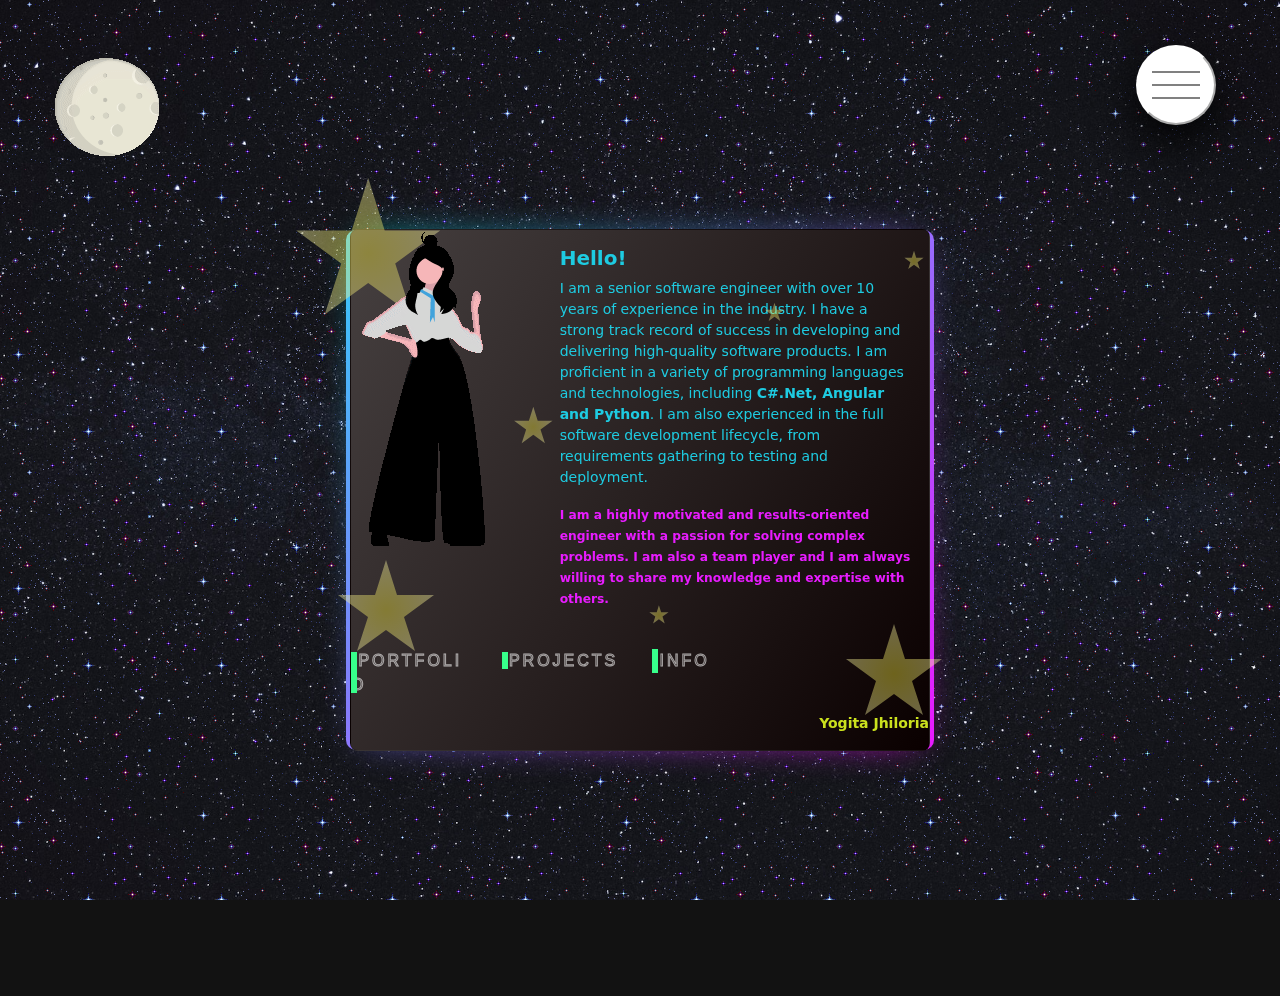
==== commit 2e2ba7eb: "added border for icons" ====
--- a/index.html
+++ b/index.html
@@ -11,5 +11,5 @@
 <body>
   
   <app-root></app-root>
-<script src="runtime.1288500beb504a62.js" type="module"></script><script src="polyfills.b09795916d381cef.js" type="module"></script><script src="scripts.b73311b29b2da141.js" defer></script><script src="main.a031ed67e3c8a85a.js" type="module"></script></body>
+<script src="runtime.1288500beb504a62.js" type="module"></script><script src="polyfills.b09795916d381cef.js" type="module"></script><script src="scripts.b73311b29b2da141.js" defer></script><script src="main.8dfbba3ed0b3719f.js" type="module"></script></body>
 </html>
